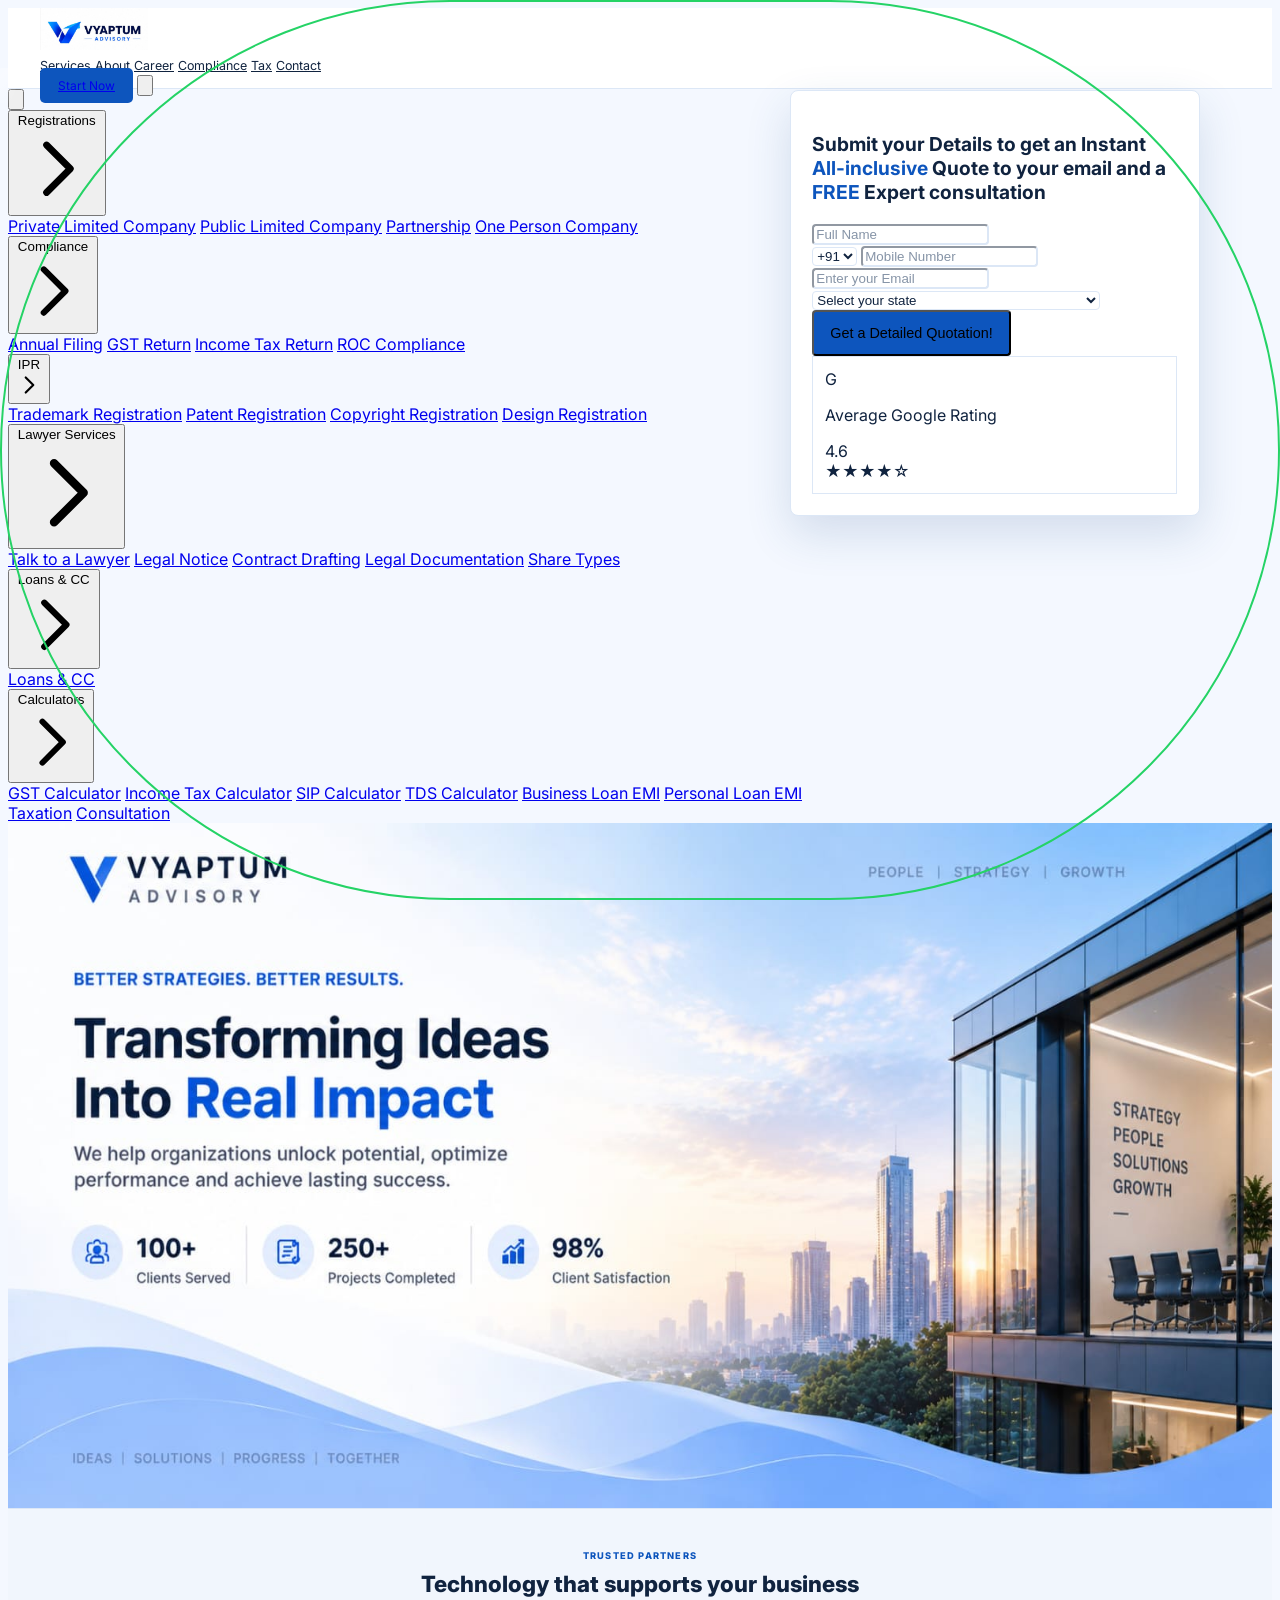
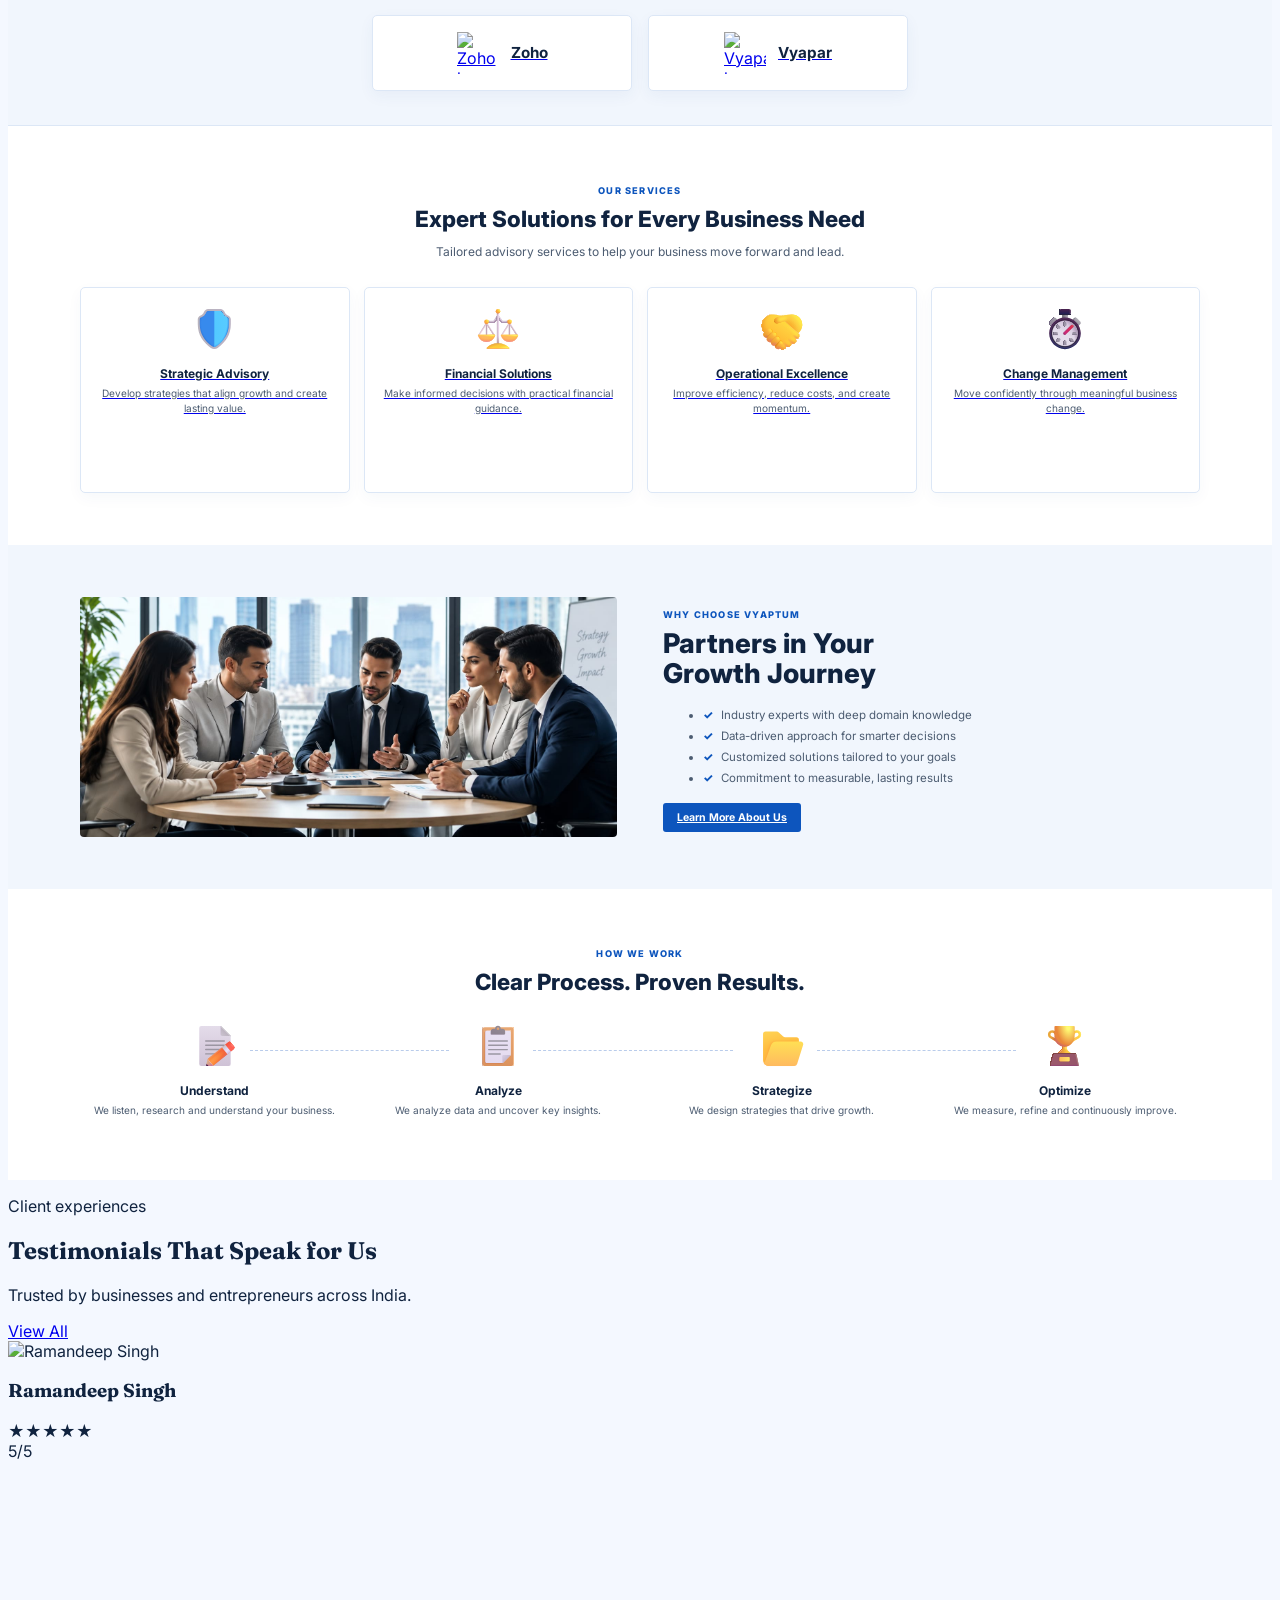
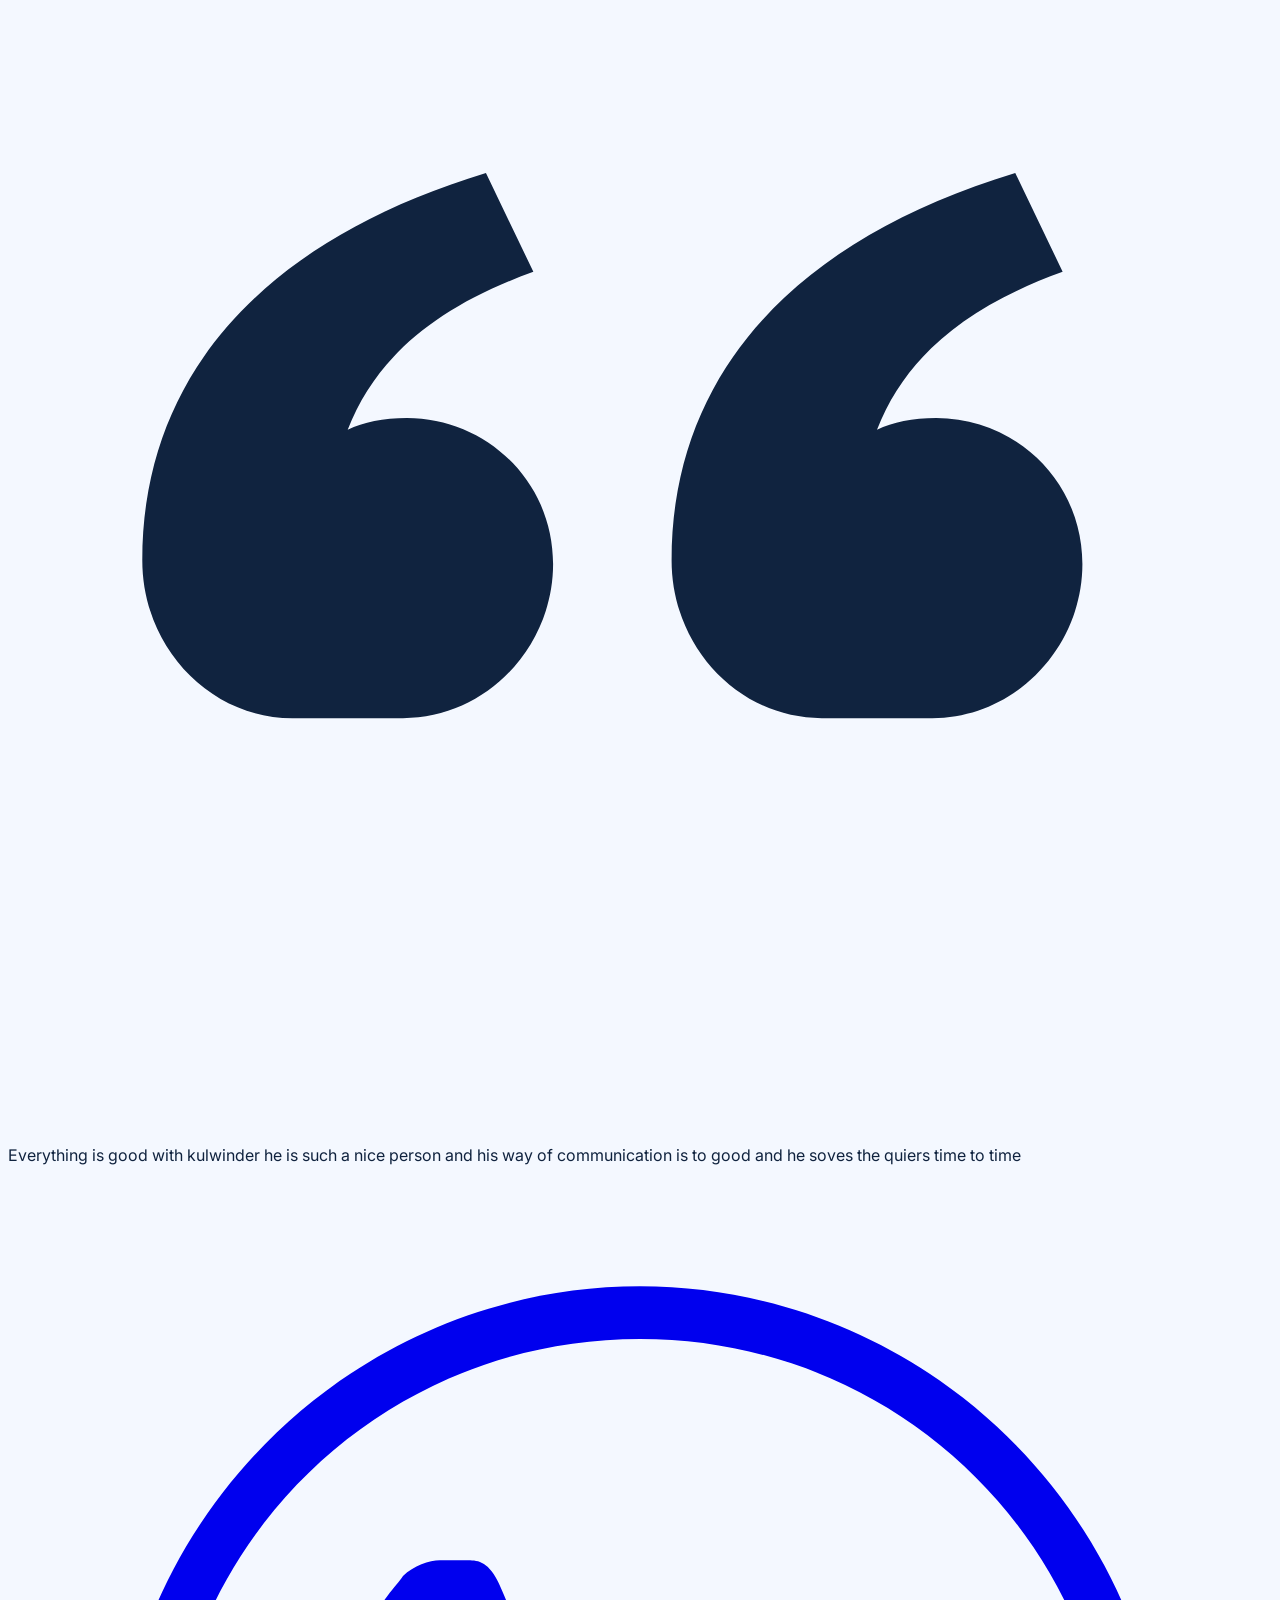
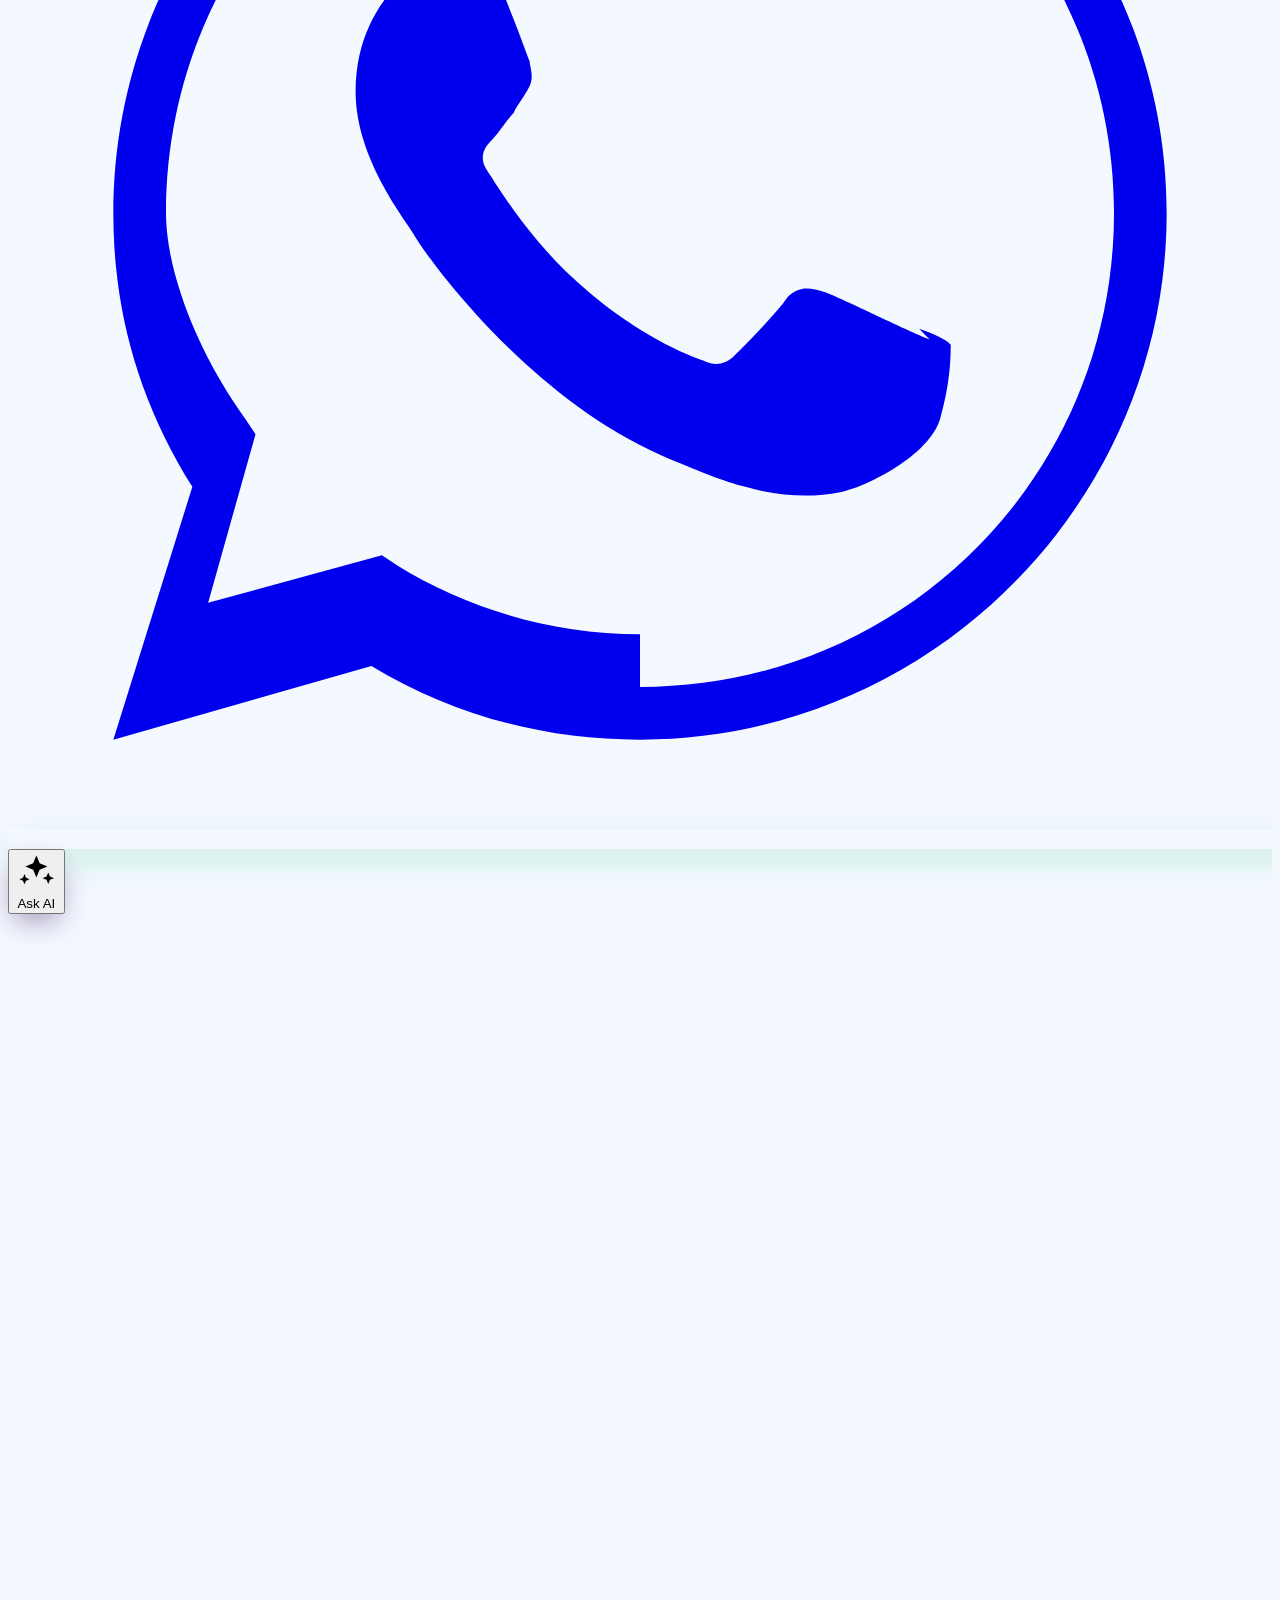
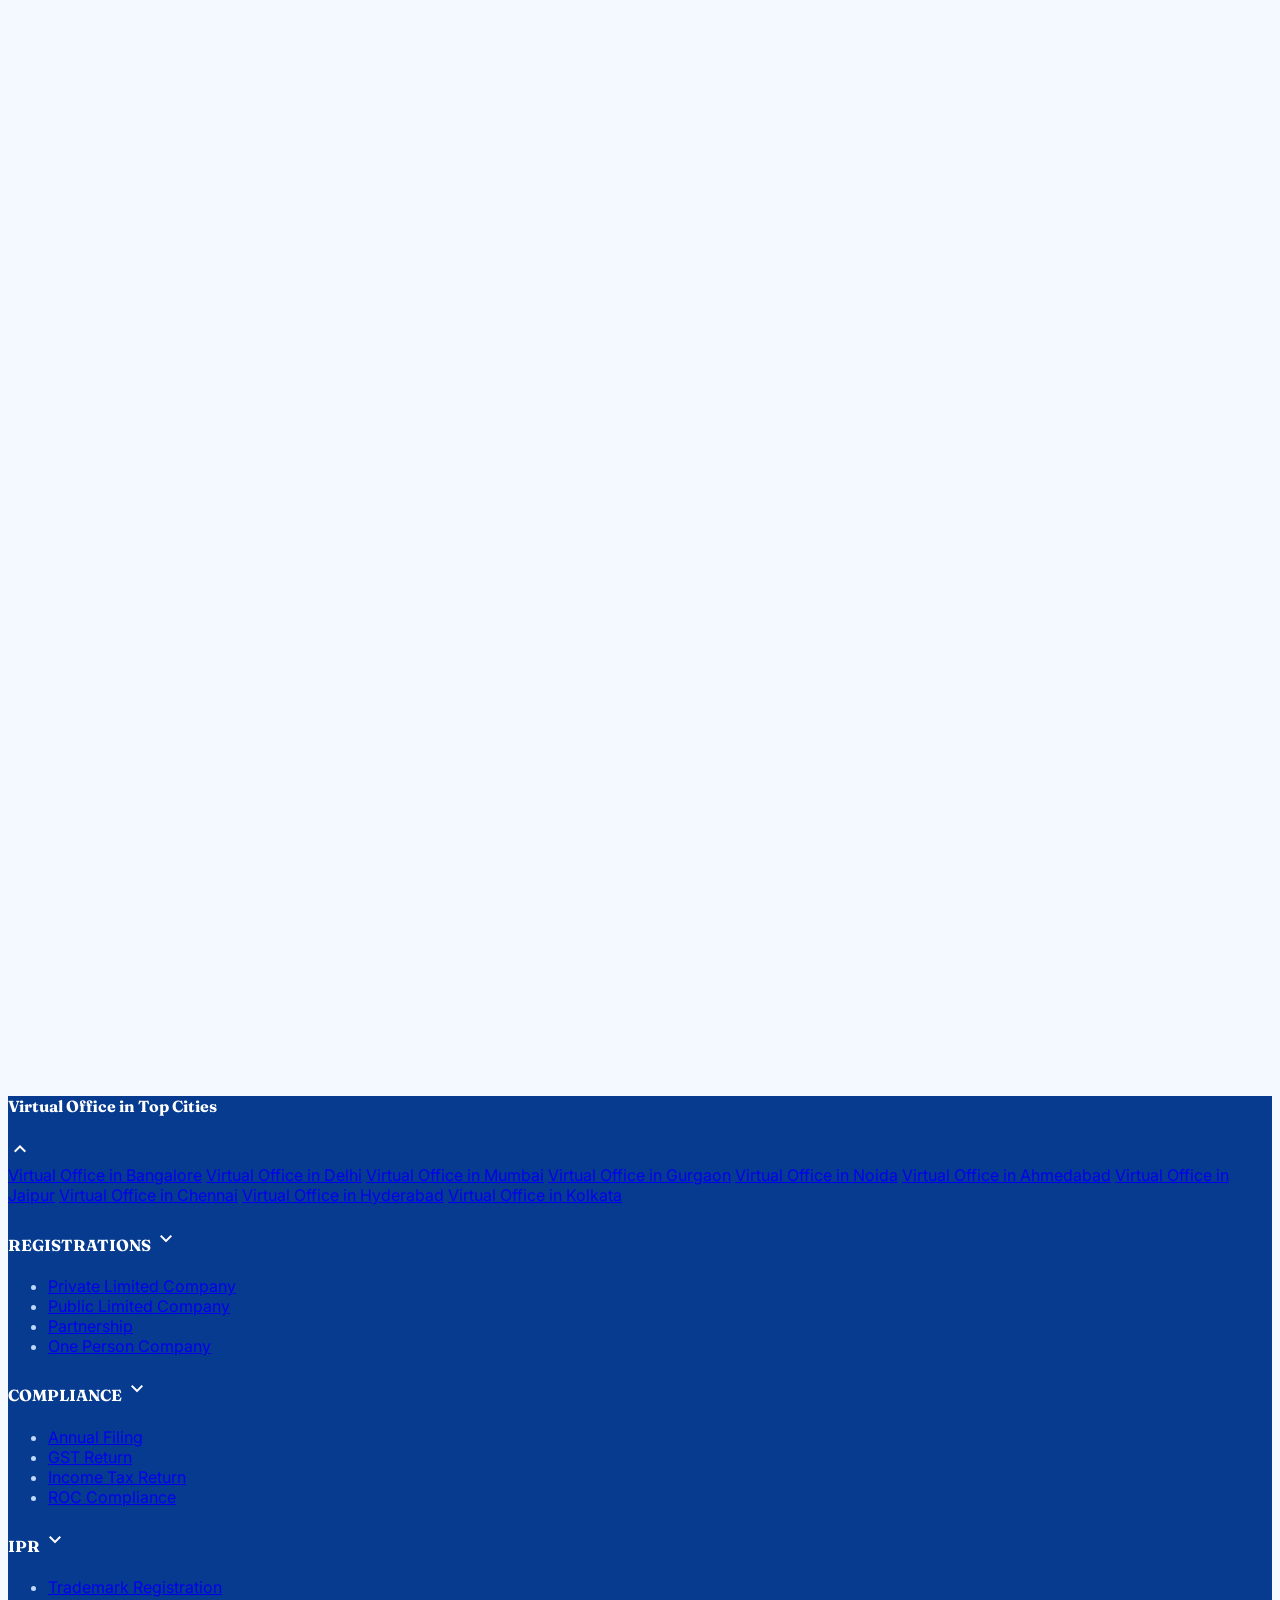
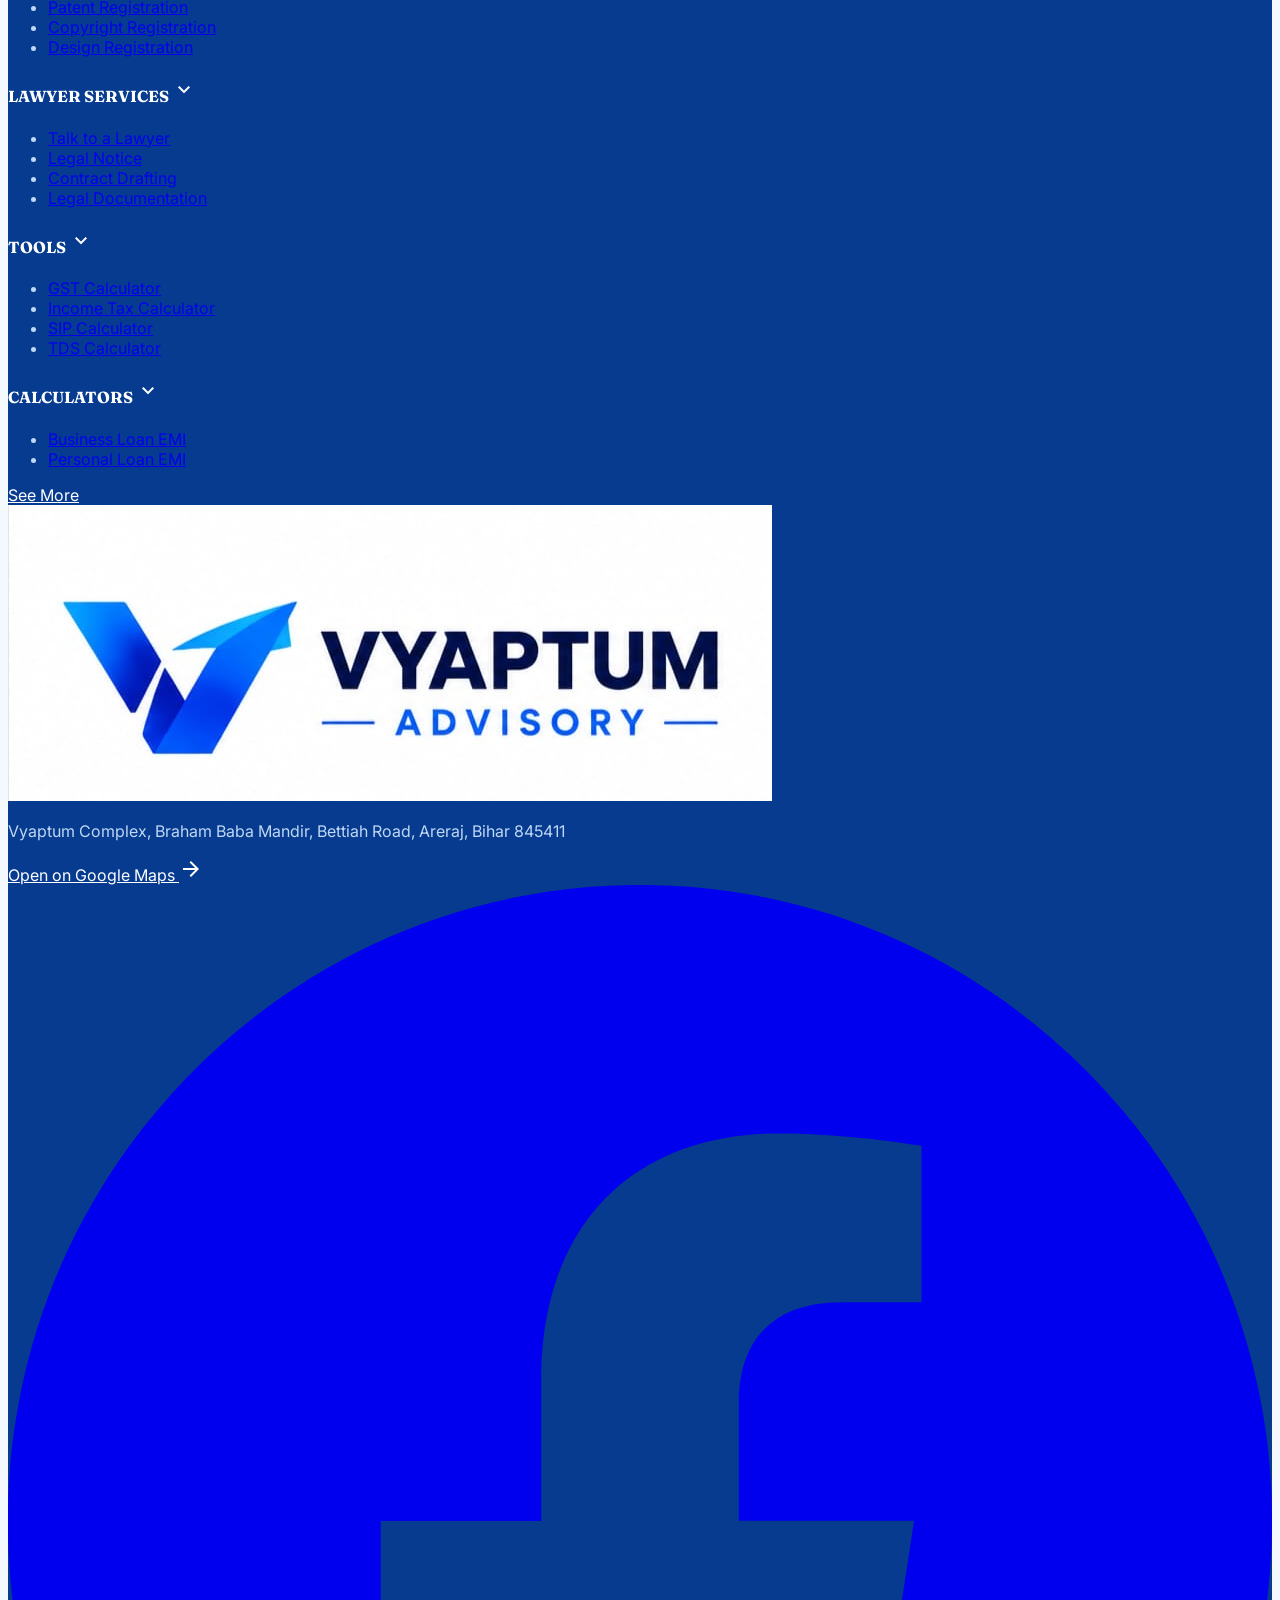
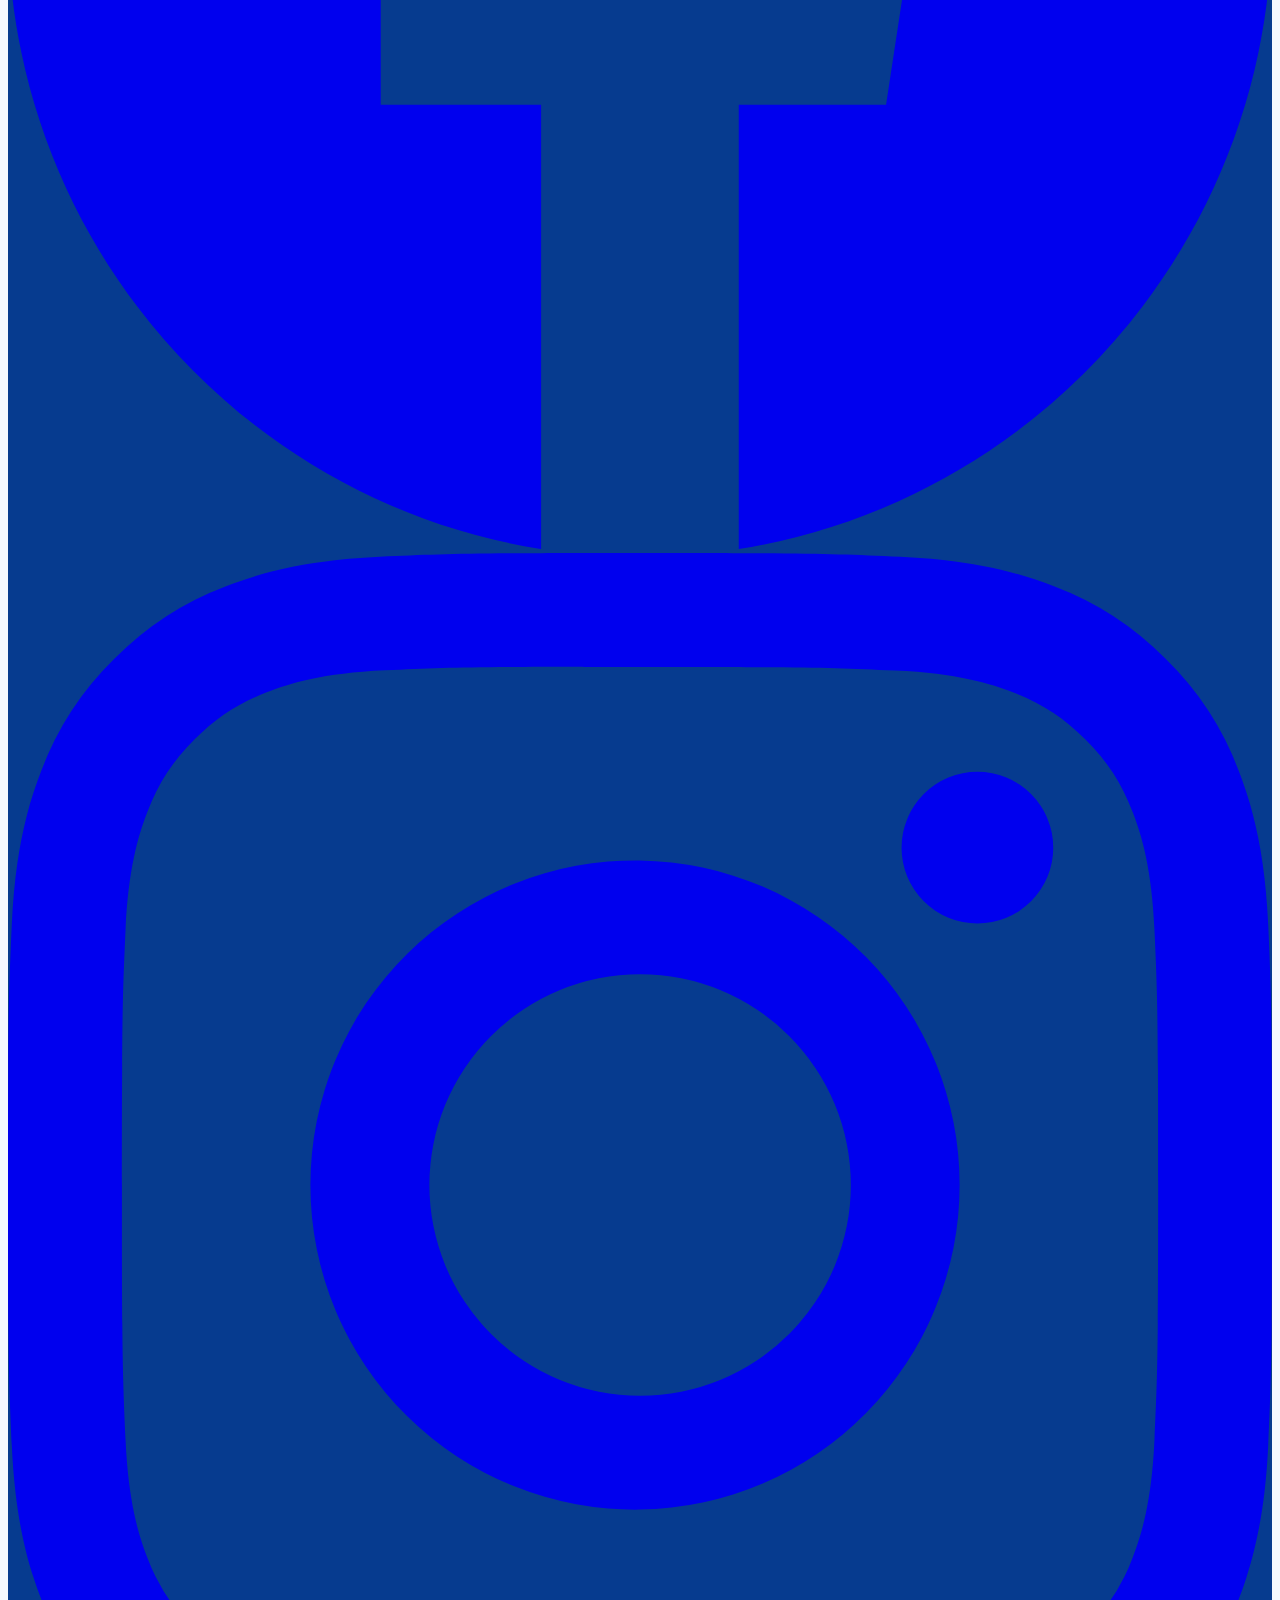
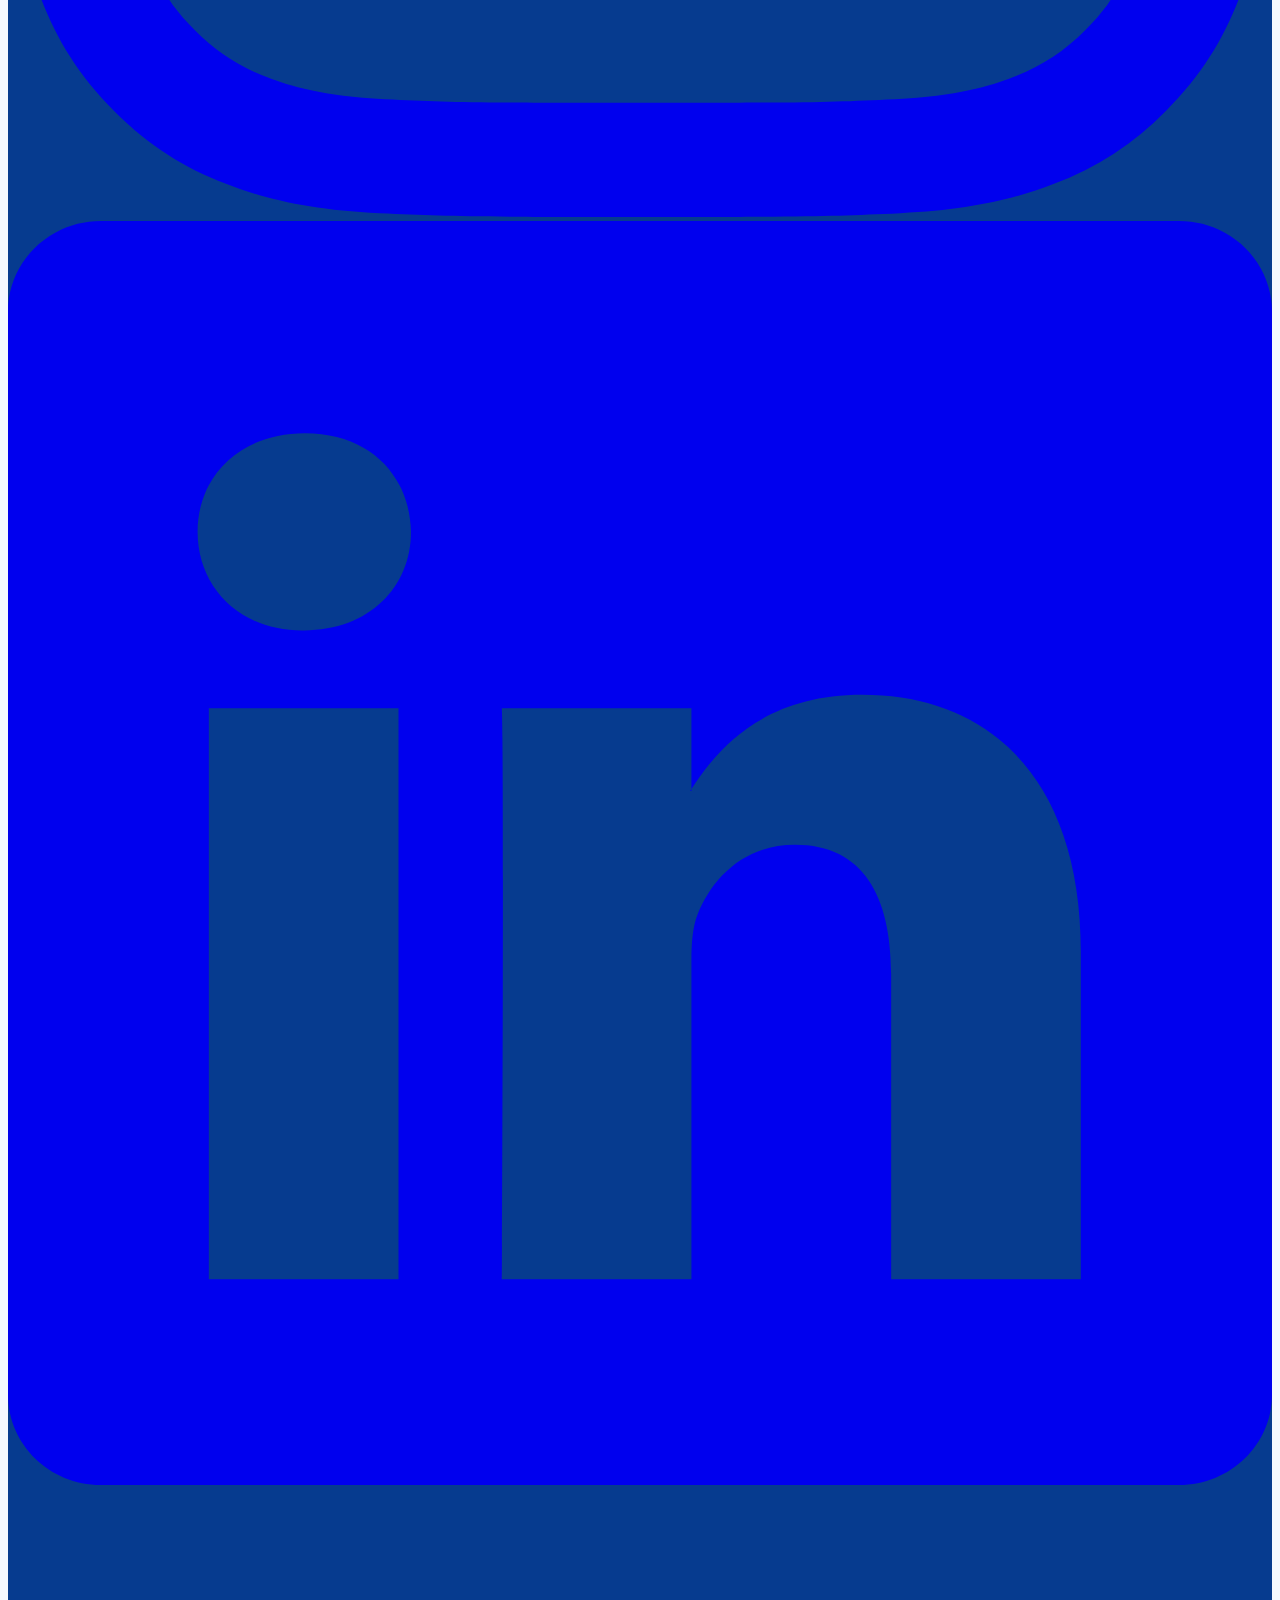
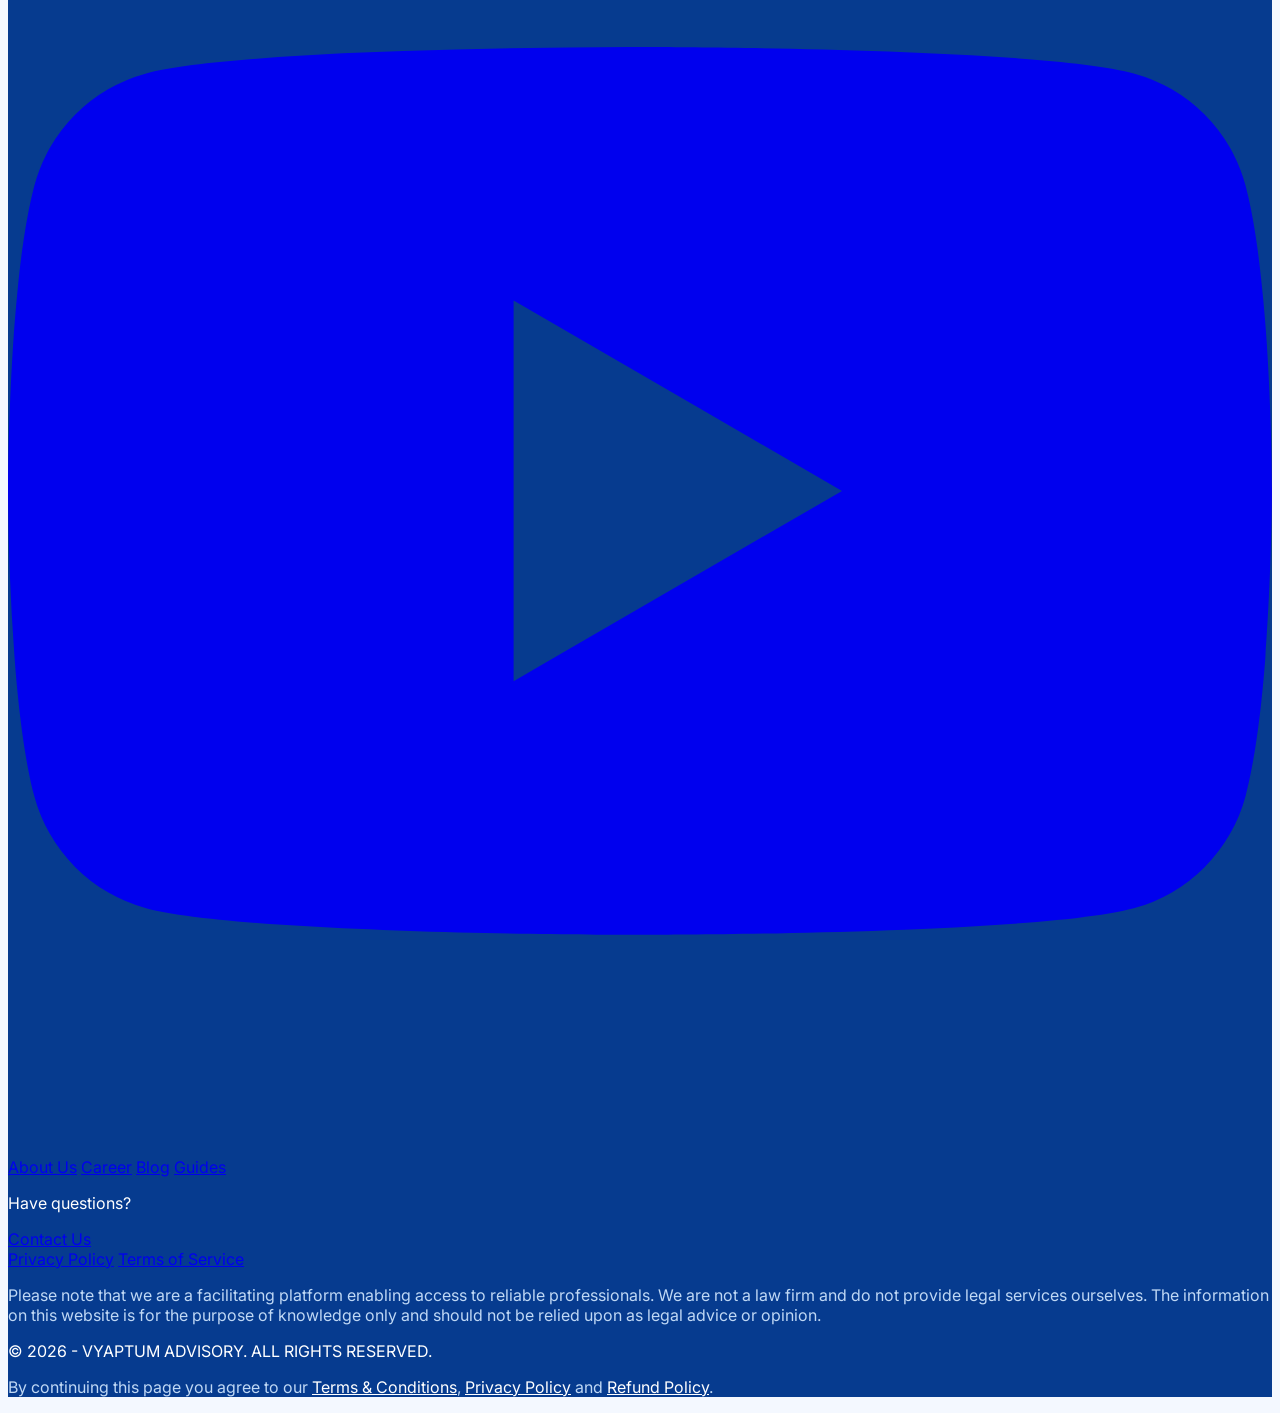
==== index.html @ c2d196d8 "op" ====
<!DOCTYPE html>

<html lang="en"><head>
<meta charset="utf-8"/>
<meta content="width=device-width, initial-scale=1.0" name="viewport"/>
<title>Vyaptum Advisory - Private Limited Company Registration</title>
<script src="https://cdn.tailwindcss.com?plugins=forms,container-queries"></script>
<script>
    tailwind.config = {
      theme: {
        extend: {
          colors: {
            brand: {
              navy: '#3f1d63',
              orange: '#c8720a',
              orangeDark: '#a85f08',
              light: '#faf7f2',
              surface: '#ffffff'
            }
          },
          fontFamily: {
            sans: ['Inter', 'sans-serif'],
            display: ['Fraunces', 'serif'],
          }
        }
      }
    }
  </script>
<link href="https://fonts.googleapis.com/css2?family=Fraunces:opsz,wght@9..144,500;9..144,600;9..144,700;9..144,800&amp;family=Inter:wght@400;500;600;700;800&amp;display=swap" rel="stylesheet"/>
<link href="https://fonts.googleapis.com/css2?family=Material+Symbols+Outlined:wght,FILL@100..700,0..1&amp;display=swap" rel="stylesheet"/>
<style data-purpose="custom-utilities">
    body {
      font-family: 'Inter', sans-serif;
      background-color: #faf7f2;
      background-image: url('https://lh3.googleusercontent.com/aida/[base64]');
      background-attachment: fixed;
      background-size: cover;
    }
    h1, h2, h3, h4 {
      font-family: 'Fraunces', serif;
    }
    select option {
      color: #111827;
      background-color: #ffffff;
    }
    .text-gradient {
      background: linear-gradient(90deg, #3f1d63 0%, #c8720a 100%);
      -webkit-background-clip: text;
      -webkit-text-fill-color: transparent;
    }
    html {
      scroll-behavior: smooth;
    }
    [id] {
      scroll-margin-top: 96px;
    }
    .testimonial-pattern {
      background-color: #0d2235;
      background-image:
        radial-gradient(circle at 8% 12%, rgba(200, 114, 10, 0.4), transparent 32%),
        radial-gradient(circle at 92% 15%, rgba(139, 92, 246, 0.35), transparent 30%),
        radial-gradient(circle at 85% 90%, rgba(63, 29, 99, 0.55), transparent 40%),
        url("data:image/svg+xml,%3Csvg xmlns='http://www.w3.org/2000/svg' width='36' height='36'%3E%3Ccircle cx='2' cy='2' r='1.5' fill='white' fill-opacity='0.14'/%3E%3C/svg%3E");
      background-repeat: no-repeat, no-repeat, no-repeat, repeat;
      background-size: auto, auto, auto, 36px 36px;
    }
    .hero-pattern {
      background-color: #faf7f2;
      background-image:
        radial-gradient(circle at 6% 10%, rgba(200, 114, 10, 0.18), transparent 32%),
        radial-gradient(circle at 94% 20%, rgba(63, 29, 99, 0.16), transparent 32%),
        radial-gradient(circle at 50% 105%, rgba(139, 92, 246, 0.14), transparent 45%),
        url("data:image/svg+xml,%3Csvg xmlns='http://www.w3.org/2000/svg' width='36' height='36'%3E%3Ccircle cx='2' cy='2' r='1.5' fill='%233f1d63' fill-opacity='0.10'/%3E%3C/svg%3E");
      background-repeat: no-repeat, no-repeat, no-repeat, repeat;
      background-size: auto, auto, auto, 36px 36px;
    }
    /* Desktop-only hero background banner. Fixed to the image's own
       aspect ratio (1721:802) so background-size:cover never crops it -
       it holds no other content, the heading/form sit in normal flow
       right below it. Mobile (below lg) is untouched. */
    .hero-browser-bg {
      background-image: url('img/hero/newheroimg.jpeg');
      background-size: cover;
      background-position: center;
      aspect-ratio: 1721 / 802;
    }

    /* ===================================================================
       Desktop polish: nav shrink, scroll reveal, hero entrance,
       card lift, glow buttons, testimonial carousel, WhatsApp float.
       Motion-heavy rules are gated to lg screens + motion-safe users.
       =================================================================== */

    /* --- Sticky nav: shrink + deepen shadow on scroll --- */
    #siteNav .nav-inner { height: 5rem; transition: height .3s ease; }
    #siteNav .nav-logo { transition: transform .3s ease; }
    #siteNav.nav-shrink { box-shadow: 0 6px 24px -6px rgba(63, 29, 99, 0.18); }
    #siteNav.nav-shrink .nav-inner { height: 4rem; }
    #siteNav.nav-shrink .nav-logo { transform: scale(0.85); }

    /* --- Animated underline on desktop nav links --- */
    @media (min-width: 768px) {
      .nav-link { position: relative; }
      .nav-link::after {
        content: "";
        position: absolute;
        left: 0; right: 0; bottom: -6px;
        height: 2px;
        background: #c8720a;
        transform: scaleX(0);
        transform-origin: left;
        transition: transform .25s ease;
      }
      .nav-link:hover::after { transform: scaleX(1); }
    }

    /* --- Glow + shine sweep on primary buttons --- */
    .btn-glow { position: relative; overflow: hidden; }
    .btn-glow::before {
      content: "";
      position: absolute;
      top: 0; left: -75%;
      width: 50%; height: 100%;
      background: linear-gradient(120deg, transparent, rgba(255, 255, 255, 0.35), transparent);
      transform: skewX(-20deg);
      transition: left .6s ease;
      pointer-events: none;
    }
    .btn-glow:hover::before { left: 130%; }
    .btn-glow:hover { box-shadow: 0 12px 32px -8px rgba(200, 114, 10, 0.6); }

    /* --- Card lift: raise, shadow, orange top bar, icon badge flip --- */
    .card-lift { position: relative; transition: transform .3s ease, box-shadow .3s ease; }
    .card-lift::before {
      content: "";
      position: absolute;
      left: 0; right: 0; top: 0;
      height: 3px;
      background: #c8720a;
      border-radius: 9999px 9999px 0 0;
      transform: scaleX(0);
      transform-origin: left;
      transition: transform .3s ease;
    }
    .card-lift:hover { transform: translateY(-6px); box-shadow: 0 24px 44px -14px rgba(63, 29, 99, 0.24); }
    .card-lift:hover::before { transform: scaleX(1); }
    .card-lift .icon-badge { transition: background-color .3s ease; }
    .card-lift .icon-badge svg { transition: color .3s ease; }
    .card-lift:hover .icon-badge { background-color: #3f1d63; }
    .card-lift:hover .icon-badge svg { color: #ffffff; }

    /* --- Floating WhatsApp button with pulsing ring --- */
    .wa-float { box-shadow: 0 12px 30px -6px rgba(37, 211, 102, 0.55); }
    .wa-float::after {
      content: "";
      position: absolute;
      inset: 0;
      border-radius: 9999px;
      border: 2px solid #25d366;
      animation: wa-pulse 2s ease-out infinite;
    }
    @keyframes wa-pulse {
      0%   { transform: scale(1); opacity: .7; }
      100% { transform: scale(1.85); opacity: 0; }
    }
    @media (prefers-reduced-motion: reduce) {
      .wa-float::after { animation: none; }
    }

    /* --- Testimonial carousel --- */
    .tst-slide { transition: opacity .4s ease; }
    .tst-slide.is-hidden { display: none; }

    /* --- Scroll reveal + hero entrance (desktop, motion-safe only) --- */
    @media (min-width: 1024px) and (prefers-reduced-motion: no-preference) {
      .anim-ready .reveal {
        opacity: 0;
        transform: translateY(28px);
        transition: opacity .7s cubic-bezier(.16, 1, .3, 1), transform .7s cubic-bezier(.16, 1, .3, 1);
      }
      .anim-ready .reveal.is-visible { opacity: 1; transform: none; }

      .hero-anim {
        opacity: 0;
        transform: translateY(24px);
        animation: hero-in .8s cubic-bezier(.16, 1, .3, 1) forwards;
      }
      .hero-anim.d1 { animation-delay: .10s; }
      .hero-anim.d2 { animation-delay: .25s; }
      .hero-anim.d3 { animation-delay: .40s; }
      .hero-anim.d4 { animation-delay: .55s; }
      @keyframes hero-in { to { opacity: 1; transform: none; } }
    }

    /* --- Floating AI assistant (left) --- */
    .ai-fab { box-shadow: 0 12px 30px -8px rgba(63, 29, 99, 0.55); }
    .ai-fab::after {
      content: "";
      position: absolute;
      inset: 0;
      border-radius: 9999px;
      border: 2px solid #c8720a;
      opacity: 0;
      animation: ai-ping 3s ease-out infinite;
    }
    @keyframes ai-ping {
      0%   { transform: scale(1); opacity: .55; }
      70%  { transform: scale(1.35); opacity: 0; }
      100% { opacity: 0; }
    }
    @media (prefers-reduced-motion: reduce) {
      .ai-fab::after { animation: none; }
    }

    #aiPanel {
      opacity: 0;
      transform: translateY(12px);
      pointer-events: none;
      transition: opacity .28s ease, transform .28s ease;
    }
    #aiPanel.is-open {
      opacity: 1;
      transform: none;
      pointer-events: auto;
    }
    #aiMessages { display: flex; flex-direction: column; gap: .5rem; }
    .ai-row { display: flex; }
    .ai-row-user { justify-content: flex-end; }
    .ai-bubble {
      max-width: 85%;
      padding: .55rem .8rem;
      border-radius: 1rem;
      line-height: 1.45;
      white-space: pre-wrap;
      word-wrap: break-word;
    }
    .ai-bubble-bot { background: #f3f0ea; color: #1f2937; border-bottom-left-radius: .25rem; }
    .ai-bubble-user { background: #3f1d63; color: #fff; border-bottom-right-radius: .25rem; }
    .ai-typing { display: inline-flex; gap: 4px; align-items: center; }
    .ai-typing span {
      width: 6px; height: 6px; border-radius: 50%;
      background: #9ca3af;
      animation: ai-blink 1s infinite;
    }
    .ai-typing span:nth-child(2) { animation-delay: .2s; }
    .ai-typing span:nth-child(3) { animation-delay: .4s; }
    @keyframes ai-blink { 0%, 80%, 100% { opacity: .3; } 40% { opacity: 1; } }
    @media (prefers-reduced-motion: reduce) {
      .ai-typing span { animation: none; opacity: .6; }
    }

    /* ===================================================================
       Desktop polish — layer 2: scroll progress, Ken Burns hero,
       heading underline draw, count-up facts, marquee, back-to-top,
       icon pop, press feedback, smoother testimonial slide.
       =================================================================== */

    /* --- Scroll progress bar --- */
    #scrollProgress {
      position: fixed;
      top: 0; left: 0;
      height: 3px;
      width: 0;
      z-index: 60;
      background: linear-gradient(90deg, #3f1d63, #c8720a);
      transition: width .1s linear;
      pointer-events: none;
    }

    /* --- Back-to-top button --- */
    #toTop {
      position: fixed;
      right: 1.5rem;
      bottom: 6rem;
      z-index: 40;
      width: 2.75rem;
      height: 2.75rem;
      border-radius: 9999px;
      background: #3f1d63;
      color: #fff;
      display: flex;
      align-items: center;
      justify-content: center;
      box-shadow: 0 10px 26px -8px rgba(63, 29, 99, 0.5);
      opacity: 0;
      transform: translateY(12px);
      pointer-events: none;
      transition: opacity .3s ease, transform .3s ease, background-color .2s ease;
    }
    #toTop.is-shown { opacity: 1; transform: none; pointer-events: auto; }
    #toTop:hover { background: #c8720a; }

    /* --- Marquee strip of services --- */
    .marquee { overflow: hidden; -webkit-mask-image: linear-gradient(90deg, transparent, #000 8%, #000 92%, transparent); mask-image: linear-gradient(90deg, transparent, #000 8%, #000 92%, transparent); }
    .marquee__track { display: flex; width: max-content; gap: 1rem; animation: marquee 34s linear infinite; }
    .marquee:hover .marquee__track { animation-play-state: paused; }
    .marquee__item {
      display: inline-flex;
      align-items: center;
      gap: .5rem;
      white-space: nowrap;
      padding: .5rem 1.1rem;
      border-radius: 9999px;
      border: 1px solid rgba(63, 29, 99, 0.15);
      background: #fff;
      color: #3f1d63;
      font-weight: 600;
      font-size: .875rem;
    }
    .marquee__item::before { content: ""; width: 6px; height: 6px; border-radius: 50%; background: #c8720a; }
    @keyframes marquee { to { transform: translateX(-50%); } }
    @media (prefers-reduced-motion: reduce) {
      .marquee__track { animation: none; flex-wrap: wrap; width: 100%; justify-content: center; }
    }

    /* --- Count-up facts row --- */
    .fact-value { font-family: 'Fraunces', serif; font-weight: 800; line-height: 1; }

    /* --- Heading underline draw-in --- */
    .head-underline { position: relative; display: inline-block; }
    .head-underline::after {
      content: "";
      position: absolute;
      left: 0; bottom: -.12em;
      height: .12em;
      width: 100%;
      border-radius: 9999px;
      background: #c8720a;
      transform: scaleX(0);
      transform-origin: left;
      transition: transform .7s cubic-bezier(.16, 1, .3, 1) .15s;
    }
    .reveal.is-visible .head-underline::after,
    .head-underline.is-visible::after { transform: scaleX(1); }
    @media (prefers-reduced-motion: reduce) {
      .head-underline::after { transition: none; }
    }

    /* --- Press feedback on interactive elements --- */
    .btn-glow:active,
    .card-lift:active,
    #toTop:active,
    .ai-fab:active,
    .wa-float:active { transform: scale(.97); }

    /* --- Desktop + motion-safe only --- */
    @media (min-width: 1024px) and (prefers-reduced-motion: no-preference) {
      /* Slow Ken Burns drift on the hero background */
      .hero-browser-bg { animation: kenburns 22s ease-in-out infinite alternate; }
      @keyframes kenburns {
        from { background-size: 100% auto; background-position: 50% 50%; }
        to   { background-size: 112% auto; background-position: 50% 46%; }
      }

      /* Benefit/checklist icon badge pops when its card reveals */
      .anim-ready .card-lift .icon-badge { transform: scale(.7); opacity: 0; transition: transform .5s cubic-bezier(.34, 1.56, .64, 1) .15s, opacity .4s ease .15s, background-color .3s ease; }
      .anim-ready .card-lift.is-visible .icon-badge { transform: scale(1); opacity: 1; }

      /* One-time attention pulse */
      .pulse-once.is-visible { animation: pulse-once 1.1s ease .3s 2; }
      @keyframes pulse-once { 0%, 100% { transform: scale(1); } 50% { transform: scale(1.08); } }

      /* Smoother testimonial entrance */
      .tst-slide:not(.is-hidden) { animation: tst-in .45s cubic-bezier(.16, 1, .3, 1) both; }
      @keyframes tst-in { from { opacity: 0; transform: translateX(24px); } to { opacity: 1; transform: none; } }
    }
  </style>
  <style>
    /* Home page reference styling */
    :root { --reference-blue: #0d55bd; --reference-navy: #10233f; --reference-pale: #f4f8ff; --reference-line: #dce7f6; --reference-text: #4c5c71; }
    body { background: var(--reference-pale); color: var(--reference-navy); }
    #siteNav { background: rgba(255, 255, 255, .96); box-shadow: 0 1px 0 var(--reference-line); }
    #siteNav .nav-inner { max-width: 1200px; margin: 0 auto; padding: 0 24px; }
    #siteNav .nav-logo { height: 42px; }
    #siteNav .nav-link { color: var(--reference-navy); font-size: .78rem; }
    #siteNav .nav-link::after { background: var(--reference-blue); }
    #siteNav .btn-glow { background: var(--reference-blue); border-radius: 5px; padding: 10px 18px; font-size: .75rem; }
    #home { background: linear-gradient(145deg, #f8fbff 0%, #eef5ff 63%, #dceaff 100%); }
    #home .hero-browser-bg { display: block; width: 100%; height: max(675px, 53.5vw); background-image: url('img/brand/newhero.jpeg'); background-size: 100% 100%; background-position: center; background-repeat: no-repeat; animation: none !important; }
    #home > .max-w-7xl { position: absolute; inset: 0; max-width: 1200px; height: 100%; padding-top: 7%; padding-bottom: 4%; pointer-events: none; }
    #home > .max-w-7xl > img, #home .grid > div:first-child { display: none; }
    #home .grid { display: block; }
    #home .grid > div:last-child { width: min(31%, 365px); margin-left: auto; background: #fff; border: 1px solid var(--reference-line); border-radius: 8px; padding: clamp(14px, 1.7vw, 22px); box-shadow: 0 18px 45px rgba(38, 82, 139, .16); pointer-events: auto; }
    #home .grid > div:last-child h3 { color: var(--reference-navy); font-family: 'Inter', sans-serif; font-size: 1.2rem; }
    #home .grid > div:last-child h3 span { color: var(--reference-blue); }
    #home .grid > div:last-child input, #home .grid > div:last-child select { background: #fff; border-color: var(--reference-line); color: var(--reference-navy); border-radius: 4px; }
    #home .grid > div:last-child input::placeholder { color: #8694a7; }
    #home .grid > div:last-child button { background: var(--reference-blue); border-radius: 4px; font-size: .9rem; padding: 13px 16px; }
    #home .grid > div:last-child > div:last-child { border: 1px solid var(--reference-line); padding: 12px; }
    #home .grid > div:last-child > div:last-child p { color: var(--reference-navy); }
    #home + section { background: #fff; }
    #home + section .fact-value { color: var(--reference-blue); font-family: 'Inter', sans-serif; font-weight: 800; }
    .marquee { background: #f1f6fd !important; }
    .marquee__item { color: var(--reference-blue); }
    .ref-partners { background: #f1f6fd; border-top: 1px solid var(--reference-line); border-bottom: 1px solid var(--reference-line); }
    .ref-partners .ref-shell { padding-top: 34px; padding-bottom: 34px; }
    .ref-partners .ref-heading { margin-bottom: 18px; }
    .ref-partner-grid { display: flex; justify-content: center; gap: 16px; }
    .ref-partner-card { min-width: 210px; display: flex; align-items: center; justify-content: center; gap: 12px; padding: 16px 24px; border: 1px solid var(--reference-line); border-radius: 5px; background: #fff; box-shadow: 0 5px 15px rgba(38, 82, 139, .05); transition: transform .25s ease, box-shadow .25s ease; }
    .ref-partner-card:hover { transform: translateY(-3px); box-shadow: 0 12px 24px rgba(38, 82, 139, .12); }
    .ref-partner-card img { width: 42px; height: 42px; object-fit: contain; }
    .ref-partner-card strong { color: var(--reference-navy); font-size: .95rem; }
    .legacy-home-section { display: none; }
    .ref-solutions, .ref-process { background: #fff; }
    .ref-why { background: #f1f6fd; }
    .ref-shell { max-width: 1120px; margin: 0 auto; padding: 52px 24px; }
    .ref-heading { text-align: center; margin: 0 auto 28px; }
    .ref-heading > span, .ref-why-copy > span { color: var(--reference-blue); font-size: .58rem; font-weight: 800; letter-spacing: 1.2px; }
    .ref-heading h2, .ref-why-copy h2 { margin: 7px 0 5px; color: var(--reference-navy); font-family: 'Inter', sans-serif; font-size: 1.4rem; font-weight: 800; }
    .ref-heading p { color: var(--reference-text); font-size: .75rem; }
    .ref-solution-grid, .ref-process-grid { display: grid; grid-template-columns: repeat(4, 1fr); gap: 14px; }
    .ref-solution-card { min-height: 168px; padding: 18px 14px; border: 1px solid var(--reference-line); border-radius: 5px; background: #fff; text-align: center; box-shadow: 0 5px 15px rgba(38, 82, 139, .04); transition: transform .25s ease, box-shadow .25s ease; }
    .ref-solution-card:hover { transform: translateY(-4px); box-shadow: 0 12px 24px rgba(38, 82, 139, .12); }
    .ref-solution-card img, .ref-process-step img { width: 46px; height: 46px; margin: 0 auto 10px; object-fit: contain; }
    .ref-solution-card strong, .ref-process-step strong { display: block; color: var(--reference-navy); font-size: .75rem; }
    .ref-solution-card p, .ref-process-step p { margin-top: 5px; color: var(--reference-text); font-size: .63rem; line-height: 1.5; }
    .ref-why-grid { display: grid; grid-template-columns: 1fr 1fr; gap: 46px; align-items: center; }
    .ref-why-image { width: 100%; height: 240px; border-radius: 4px; object-fit: cover; }
    .ref-why-copy h2 { font-size: 1.7rem; line-height: 1.12; max-width: 300px; }
    .ref-why-copy ul { display: grid; gap: 7px; margin: 18px 0; }
    .ref-why-copy li { color: var(--reference-text); font-size: .72rem; }
    .ref-why-copy li::before { content: '✓'; margin-right: 8px; color: var(--reference-blue); font-weight: 800; }
    .ref-button { display: inline-flex; padding: 8px 14px; border-radius: 3px; background: var(--reference-blue); color: #fff; font-size: .66rem; font-weight: 700; }
    .ref-process-step { position: relative; text-align: center; }
    .ref-process-step:not(:last-child)::after { content: ''; position: absolute; top: 27px; left: calc(50% + 35px); width: calc(100% - 70px); border-top: 1px dashed #b9cceb; }
    @media (max-width: 767px) {
      #siteNav .nav-inner { padding: 0 16px; }
      #siteNav .nav-logo { height: 35px; }
      #home .hero-browser-bg { display: none; }
      #home > .max-w-7xl { position: relative; inset: auto; height: auto; padding-top: 24px; padding-bottom: 44px; }
      #home > .max-w-7xl > img { display: block; width: 100%; height: auto; margin-bottom: 24px; border-radius: 8px; box-shadow: 0 10px 26px rgba(38, 82, 139, .12); }
      #home .grid > div:last-child { width: auto; margin-left: 0; padding: 18px; }
      .ref-shell { padding: 38px 18px; }
      .ref-partner-grid { gap: 10px; }
      .ref-partner-card { min-width: 0; flex: 1; padding: 13px 12px; }
      .ref-solution-grid, .ref-process-grid { grid-template-columns: repeat(2, 1fr); }
      .ref-why-grid { grid-template-columns: 1fr; gap: 24px; }
      .ref-why-image { height: 210px; }
      .ref-process-step:not(:last-child)::after { display: none; }
    }
    footer {
      background-color: #063b8f !important;
    }
    footer .text-brand-orange {
      color: #ffffff !important;
    }
    footer .text-gray-300,
    footer .text-gray-400,
    footer .text-gray-500 {
      color: #bfd8f5 !important;
    }
    footer a:hover {
      color: #5eb5ff !important;
    }
    footer .border-white\/10 {
      border-color: rgba(191, 216, 245, 0.3) !important;
    }
    footer .border-brand-orange {
      border-color: #0057c8 !important;
    }
    footer .hover\:bg-brand-orange:hover {
      background-color: #0057c8 !important;
    }
  </style>
</head>
<body class="antialiased text-gray-800">
<div id="scrollProgress"></div>
<!-- BEGIN: Navigation -->
<nav class="bg-white shadow-sm sticky top-0 z-50" id="siteNav">
<div class="max-w-7xl mx-auto px-4 sm:px-6 lg:px-8">
<div class="flex justify-between h-20 nav-inner">
<div class="flex items-center">
<a class="flex-shrink-0 flex items-center" href="index.html#home">
<img alt="Vyaptum Advisory" class="h-9 w-auto nav-logo" src="img/brand/newheaderlogo.jpeg"/>
</a>
</div>
<div class="hidden md:flex items-center space-x-8">
<a class="nav-link text-gray-600 hover:text-brand-navy font-medium" href="services.html">Services</a>
<a class="nav-link text-gray-600 hover:text-brand-navy font-medium" href="about.html">About</a>
<a class="nav-link text-gray-600 hover:text-brand-navy font-medium" href="career.html">Career</a>
<a class="nav-link text-gray-600 hover:text-brand-navy font-medium" href="service.html?name=ROC%20Compliance&amp;category=Compliance">Compliance</a>
<a class="nav-link text-gray-600 hover:text-brand-navy font-medium" href="service.html?name=GST%20Return&amp;category=Compliance">Tax</a>
<a class="nav-link text-gray-600 hover:text-brand-navy font-medium" href="#contact">Contact</a>
</div>
<div class="flex items-center space-x-4">
<a class="btn-glow hidden md:inline-block bg-brand-orange text-white px-6 py-2 rounded-md font-semibold hover:bg-brand-orangeDark transition duration-300" href="#contact">Start Now</a>
<button aria-controls="mobileMenu" aria-expanded="false" aria-label="Open menu" class="md:hidden flex items-center justify-center w-10 h-10 text-brand-navy" id="mobileMenuBtn" type="button">
<svg class="h-7 w-7" fill="none" stroke="currentColor" stroke-width="2" viewbox="0 0 24 24"><path d="M4 6h16M4 12h16M4 18h16" stroke-linecap="round" stroke-linejoin="round"></path></svg>
</button>
</div>
</div>
</div>
</nav>
<!-- END: Navigation -->
<!-- BEGIN: Mobile Menu Drawer -->
<div class="fixed inset-0 bg-black/40 z-[60] hidden" id="mobileMenuOverlay"></div>
<div aria-hidden="true" class="fixed inset-y-0 right-0 w-full max-w-sm bg-white z-[70] translate-x-full transition-transform duration-300 ease-in-out overflow-y-auto" id="mobileMenu">
<div class="flex justify-end items-center px-4 h-16 border-b border-gray-100">
<button aria-label="Close menu" class="flex items-center justify-center w-10 h-10 text-brand-navy" id="mobileMenuClose" type="button">
<svg class="h-6 w-6" fill="none" stroke="currentColor" stroke-width="2" viewbox="0 0 24 24"><path d="M6 18L18 6M6 6l12 12" stroke-linecap="round" stroke-linejoin="round"></path></svg>
</button>
</div>
<div class="px-2">
<!-- Registrations -->
<div class="border-b border-gray-100">
<button class="mobile-accordion-trigger w-full flex justify-between items-center py-5 px-3 text-left font-bold text-brand-navy" type="button">
            Registrations
            <svg class="h-4 w-4 transition-transform duration-200" fill="none" stroke="currentColor" stroke-width="2" viewbox="0 0 24 24"><path d="M9 5l7 7-7 7" stroke-linecap="round" stroke-linejoin="round"></path></svg>
</button>
<div class="hidden mobile-accordion-panel px-3 pb-4 space-y-3">
<a class="block text-gray-600 hover:text-brand-orange" href="service.html?name=Private%20Limited%20Company&amp;category=Registrations">Private Limited Company</a>
<a class="block text-gray-600 hover:text-brand-orange" href="service.html?name=Public%20Limited%20Company&amp;category=Registrations">Public Limited Company</a>
<a class="block text-gray-600 hover:text-brand-orange" href="service.html?name=Partnership&amp;category=Registrations">Partnership</a>
<a class="block text-gray-600 hover:text-brand-orange" href="service.html?name=One%20Person%20Company&amp;category=Registrations">One Person Company</a>
</div>
</div>
<!-- Compliance -->
<div class="border-b border-gray-100">
<button class="mobile-accordion-trigger w-full flex justify-between items-center py-5 px-3 text-left font-bold text-brand-navy" type="button">
            Compliance
            <svg class="h-4 w-4 transition-transform duration-200" fill="none" stroke="currentColor" stroke-width="2" viewbox="0 0 24 24"><path d="M9 5l7 7-7 7" stroke-linecap="round" stroke-linejoin="round"></path></svg>
</button>
<div class="hidden mobile-accordion-panel px-3 pb-4 space-y-3">
<a class="block text-gray-600 hover:text-brand-orange" href="service.html?name=Annual%20Filing&amp;category=Compliance">Annual Filing</a>
<a class="block text-gray-600 hover:text-brand-orange" href="service.html?name=GST%20Return&amp;category=Compliance">GST Return</a>
<a class="block text-gray-600 hover:text-brand-orange" href="service.html?name=Income%20Tax%20Return&amp;category=Compliance">Income Tax Return</a>
<a class="block text-gray-600 hover:text-brand-orange" href="service.html?name=ROC%20Compliance&amp;category=Compliance">ROC Compliance</a>
</div>
</div>
<!-- IPR -->
<div class="border-b border-gray-100">
<button class="mobile-accordion-trigger w-full flex justify-between items-center py-5 px-3 text-left font-bold text-brand-navy" type="button">
            IPR
            <svg class="h-4 w-4 transition-transform duration-200" fill="none" stroke="currentColor" stroke-width="2" viewbox="0 0 24 24"><path d="M9 5l7 7-7 7" stroke-linecap="round" stroke-linejoin="round"></path></svg>
</button>
<div class="hidden mobile-accordion-panel px-3 pb-4 space-y-3">
<a class="block text-gray-600 hover:text-brand-orange" href="service.html?name=Trademark%20Registration&amp;category=IPR">Trademark Registration</a>
<a class="block text-gray-600 hover:text-brand-orange" href="service.html?name=Patent%20Registration&amp;category=IPR">Patent Registration</a>
<a class="block text-gray-600 hover:text-brand-orange" href="service.html?name=Copyright%20Registration&amp;category=IPR">Copyright Registration</a>
<a class="block text-gray-600 hover:text-brand-orange" href="service.html?name=Design%20Registration&amp;category=IPR">Design Registration</a>
</div>
</div>
<!-- Lawyer Services -->
<div class="border-b border-gray-100">
<button class="mobile-accordion-trigger w-full flex justify-between items-center py-5 px-3 text-left font-bold text-brand-navy" type="button">
            Lawyer Services
            <svg class="h-4 w-4 transition-transform duration-200" fill="none" stroke="currentColor" stroke-width="2" viewbox="0 0 24 24"><path d="M9 5l7 7-7 7" stroke-linecap="round" stroke-linejoin="round"></path></svg>
</button>
<div class="hidden mobile-accordion-panel px-3 pb-4 space-y-3">
<a class="block text-gray-600 hover:text-brand-orange" href="service.html?name=Talk%20to%20a%20Lawyer&amp;category=Lawyer%20Services">Talk to a Lawyer</a>
<a class="block text-gray-600 hover:text-brand-orange" href="service.html?name=Legal%20Notice&amp;category=Lawyer%20Services">Legal Notice</a>
<a class="block text-gray-600 hover:text-brand-orange" href="service.html?name=Contract%20Drafting&amp;category=Lawyer%20Services">Contract Drafting</a>
<a class="block text-gray-600 hover:text-brand-orange" href="service.html?name=Legal%20Documentation&amp;category=Lawyer%20Services">Legal Documentation</a>
<a class="block text-gray-600 hover:text-brand-orange" href="service.html?name=Share%20Types&amp;category=Lawyer%20Services">Share Types</a>
</div>
</div>
<!-- Loans & CC -->
<div class="border-b border-gray-100">
<button class="mobile-accordion-trigger w-full flex justify-between items-center py-5 px-3 text-left font-bold text-brand-navy" type="button">
            Loans &amp; CC
            <svg class="h-4 w-4 transition-transform duration-200" fill="none" stroke="currentColor" stroke-width="2" viewbox="0 0 24 24"><path d="M9 5l7 7-7 7" stroke-linecap="round" stroke-linejoin="round"></path></svg>
</button>
<div class="hidden mobile-accordion-panel px-3 pb-4 space-y-3">
<a class="block text-gray-600 hover:text-brand-orange" href="service.html?name=Loans%20%26%20CC&amp;category=Loans%20%26%20CC">Loans &amp; CC</a>
</div>
</div>
<!-- Calculators -->
<div class="border-b border-gray-100">
<button class="mobile-accordion-trigger w-full flex justify-between items-center py-5 px-3 text-left font-bold text-brand-navy" type="button">
            Calculators
            <svg class="h-4 w-4 transition-transform duration-200" fill="none" stroke="currentColor" stroke-width="2" viewbox="0 0 24 24"><path d="M9 5l7 7-7 7" stroke-linecap="round" stroke-linejoin="round"></path></svg>
</button>
<div class="hidden mobile-accordion-panel px-3 pb-4 space-y-3">
<a class="block text-gray-600 hover:text-brand-orange" href="calculator.html?type=gst">GST Calculator</a>
<a class="block text-gray-600 hover:text-brand-orange" href="calculator.html?type=income-tax">Income Tax Calculator</a>
<a class="block text-gray-600 hover:text-brand-orange" href="calculator.html?type=sip">SIP Calculator</a>
<a class="block text-gray-600 hover:text-brand-orange" href="calculator.html?type=tds">TDS Calculator</a>
<a class="block text-gray-600 hover:text-brand-orange" href="calculator.html?type=business-loan-emi">Business Loan EMI</a>
<a class="block text-gray-600 hover:text-brand-orange" href="calculator.html?type=personal-loan-emi">Personal Loan EMI</a>
</div>
</div>
<!-- Taxation -->
<a class="block py-5 px-3 font-bold text-brand-navy border-b border-gray-100" href="service.html?name=GST%20Return&amp;category=Compliance">Taxation</a>
<!-- Consultation -->
<a class="block py-5 px-3 font-bold text-brand-navy border-b border-gray-100" href="https://wa.me/916209005226?text=Hi%2C%20I%27d%20like%20to%20book%20a%20free%20consultation." rel="noopener" target="_blank">Consultation</a>
<!-- END: Mobile Menu Drawer -->
</div>
</div>
<!-- BEGIN: Hero Section -->
<header class="relative overflow-hidden hero-pattern" id="home">
<div aria-label="Vyaptum Advisory Hero" class="hidden lg:block w-full hero-browser-bg" role="img"></div>
<div class="max-w-7xl mx-auto px-4 sm:px-6 lg:px-8 relative z-10 pt-16 pb-24">
<img alt="Vyaptum Advisory Hero" class="w-full rounded-2xl shadow-xl mb-12 lg:hidden" src="img/hero/newheroimg.jpeg"/>
<div class="grid grid-cols-1 lg:grid-cols-2 gap-12 items-center">
<div>
<span class="inline-flex items-center rounded-full bg-brand-orange/10 px-4 py-2 text-sm font-bold text-brand-orange">Limited-time launch offer</span>
<h1 class="hero-anim d1 text-4xl sm:text-5xl font-extrabold text-brand-navy leading-tight">Private Limited Company Registration</h1>
<p class="hero-anim d2 mt-4 text-xl text-gray-700 font-medium">Get your Private Limited Company Registration in just <span class="text-brand-navy font-bold">7 days</span> at <span class="pulse-once inline-block text-brand-orange font-bold">Rs.1,999/-</span> only.</p>
<ul class="hero-anim d3 mt-6 space-y-3">
<li class="flex items-center text-gray-700"><svg class="h-6 w-6 text-brand-orange mr-3" fill="none" stroke="currentColor" viewbox="0 0 24 24"><path d="M5 13l4 4L19 7" stroke-linecap="round" stroke-linejoin="round" stroke-width="2"></path></svg>2 DIN and DSC for two Directors</li>
<li class="flex items-center text-gray-700"><svg class="h-6 w-6 text-brand-orange mr-3" fill="none" stroke="currentColor" viewbox="0 0 24 24"><path d="M5 13l4 4L19 7" stroke-linecap="round" stroke-linejoin="round" stroke-width="2"></path></svg>Drafting of MoA &amp; AoA</li>
<!-- More -->
<li class="flex items-center text-gray-700">
<svg class="h-6 w-6 text-brand-orange mr-3" fill="none" stroke="currentColor" viewbox="0 0 24 24"><path d="M5 13l4 4L19 7" stroke-linecap="round" stroke-linejoin="round" stroke-width="2"></path></svg>
                Registration fees and stamp duty
              </li>
</ul>
</div>
<!-- Registration Form -->
<div class="hero-anim d4 bg-brand-navy p-8 rounded-2xl shadow-2xl relative" id="contact">
<div class="text-center mb-6">
<h3 class="text-xl font-bold text-white leading-tight">
              Submit your Details to get an Instant <span class="text-brand-orange">All-inclusive</span> Quote to your email and a <span class="text-brand-orange">FREE</span> Expert consultation
            </h3>
</div>
<form class="space-y-5">
<div>
<input class="w-full bg-white/10 border border-white/20 text-white placeholder-gray-300 rounded-lg px-4 py-3 focus:outline-none focus:ring-2 focus:ring-brand-orange" placeholder="Full Name" type="text"/>
</div>
<div class="flex space-x-3">
<select class="bg-white/10 border border-white/20 text-white rounded-lg px-3 py-3 focus:outline-none focus:ring-2 focus:ring-brand-orange">
<option value="+91">+91</option>
</select>
<input class="flex-1 w-full bg-white/10 border border-white/20 text-white placeholder-gray-300 rounded-lg px-4 py-3 focus:outline-none focus:ring-2 focus:ring-brand-orange" placeholder="Mobile Number" type="tel"/>
</div>
<div>
<input class="w-full bg-white/10 border border-white/20 text-white placeholder-gray-300 rounded-lg px-4 py-3 focus:outline-none focus:ring-2 focus:ring-brand-orange" placeholder="Enter your Email" type="email"/>
</div>
<div>
<select class="w-full bg-white/10 border border-white/20 text-white rounded-lg px-4 py-3 focus:outline-none focus:ring-2 focus:ring-brand-orange appearance-none">
<option disabled="" selected="" value="">Select your state</option>
<option value="Andhra Pradesh">Andhra Pradesh</option>
<option value="Arunachal Pradesh">Arunachal Pradesh</option>
<option value="Assam">Assam</option>
<option value="Bihar">Bihar</option>
<option value="Chhattisgarh">Chhattisgarh</option>
<option value="Goa">Goa</option>
<option value="Gujarat">Gujarat</option>
<option value="Haryana">Haryana</option>
<option value="Himachal Pradesh">Himachal Pradesh</option>
<option value="Jharkhand">Jharkhand</option>
<option value="Karnataka">Karnataka</option>
<option value="Kerala">Kerala</option>
<option value="Madhya Pradesh">Madhya Pradesh</option>
<option value="Maharashtra">Maharashtra</option>
<option value="Manipur">Manipur</option>
<option value="Meghalaya">Meghalaya</option>
<option value="Mizoram">Mizoram</option>
<option value="Nagaland">Nagaland</option>
<option value="Odisha">Odisha</option>
<option value="Punjab">Punjab</option>
<option value="Rajasthan">Rajasthan</option>
<option value="Sikkim">Sikkim</option>
<option value="Tamil Nadu">Tamil Nadu</option>
<option value="Telangana">Telangana</option>
<option value="Tripura">Tripura</option>
<option value="Uttar Pradesh">Uttar Pradesh</option>
<option value="Uttarakhand">Uttarakhand</option>
<option value="West Bengal">West Bengal</option>
<option value="Andaman and Nicobar Islands">Andaman and Nicobar Islands</option>
<option value="Chandigarh">Chandigarh</option>
<option value="Dadra and Nagar Haveli and Daman and Diu">Dadra and Nagar Haveli and Daman and Diu</option>
<option value="Delhi">Delhi (NCT)</option>
<option value="Jammu and Kashmir">Jammu and Kashmir</option>
<option value="Ladakh">Ladakh</option>
<option value="Lakshadweep">Lakshadweep</option>
<option value="Puducherry">Puducherry</option>
</select>
</div>
<button class="btn-glow w-full bg-brand-orange text-white font-bold text-lg rounded-lg px-4 py-4 hover:bg-brand-orangeDark transition duration-300 shadow-lg" type="submit">
              Get a Detailed Quotation!
            </button>
</form>
<div class="mt-6 flex items-center justify-center space-x-4 bg-white p-4 rounded-xl">
<div class="flex -space-x-2">
<!-- Placeholder for Google Logo -->
<div class="w-10 h-10 rounded-full bg-gray-200 flex items-center justify-center font-bold text-gray-500">G</div>
</div>
<div>
<p class="text-sm font-bold text-gray-800">Average Google Rating</p>
<div class="flex items-center">
<span class="text-brand-orange mr-1 font-bold">4.6</span>
<div class="flex text-brand-orange text-sm">
                   ★★★★☆
                 </div>
</div>
</div>
</div>
</div>
</div>
</div>
</header>
<!-- END: Hero Section -->
<!-- BEGIN: Facts + Marquee Strip -->
<section class="legacy-home-section bg-white border-b border-gray-100">
<div class="max-w-7xl mx-auto px-4 sm:px-6 lg:px-8 py-10">
<div class="reveal grid grid-cols-2 lg:grid-cols-4 gap-6 text-center">
<div>
<p class="fact-value text-3xl md:text-4xl text-brand-navy"><span data-countup="1999" data-prefix="₹" data-group="1">₹1,999</span></p>
<p class="mt-1 text-sm text-gray-500 font-medium">Starting price</p>
</div>
<div>
<p class="fact-value text-3xl md:text-4xl text-brand-navy"><span data-countup="7" data-suffix=" days">7 days</span></p>
<p class="mt-1 text-sm text-gray-500 font-medium">Average turnaround</p>
</div>
<div>
<p class="fact-value text-3xl md:text-4xl text-brand-navy"><span data-countup="4.6" data-decimals="1">4.6</span><span class="text-brand-orange">★</span></p>
<p class="mt-1 text-sm text-gray-500 font-medium">Google rating</p>
</div>
<div>
<p class="fact-value text-3xl md:text-4xl text-brand-navy"><span data-countup="100" data-suffix="%">100%</span></p>
<p class="mt-1 text-sm text-gray-500 font-medium">Online process</p>
</div>
</div>
</div>
<div class="marquee py-4 bg-brand-light border-t border-gray-100">
<div class="marquee__track">
<span class="marquee__item">Private Limited Company</span>
<span class="marquee__item">LLP Registration</span>
<span class="marquee__item">One Person Company</span>
<span class="marquee__item">Partnership Firm</span>
<span class="marquee__item">GST Registration &amp; Returns</span>
<span class="marquee__item">Trademark Registration</span>
<span class="marquee__item">ROC Compliance</span>
<span class="marquee__item">Income Tax Return</span>
<span class="marquee__item" aria-hidden="true">Private Limited Company</span>
<span class="marquee__item" aria-hidden="true">LLP Registration</span>
<span class="marquee__item" aria-hidden="true">One Person Company</span>
<span class="marquee__item" aria-hidden="true">Partnership Firm</span>
<span class="marquee__item" aria-hidden="true">GST Registration &amp; Returns</span>
<span class="marquee__item" aria-hidden="true">Trademark Registration</span>
<span class="marquee__item" aria-hidden="true">ROC Compliance</span>
<span class="marquee__item" aria-hidden="true">Income Tax Return</span>
</div>
</div>
</section>
<!-- END: Facts + Marquee Strip -->
<!-- BEGIN: Trusted Partners -->
<section class="ref-partners" aria-labelledby="trusted-partners-title">
<div class="ref-shell">
<div class="ref-heading">
<span>TRUSTED PARTNERS</span>
<h2 id="trusted-partners-title">Technology that supports your business</h2>
</div>
<div class="ref-partner-grid">
<a class="ref-partner-card" href="https://www.zoho.com/" target="_blank" rel="noopener" aria-label="Zoho website">
<img src="https://cdn.simpleicons.org/zoho" alt="Zoho logo">
<strong>Zoho</strong>
</a>
<a class="ref-partner-card" href="https://vyaparapp.in/" target="_blank" rel="noopener" aria-label="Vyapar website">
<img src="https://www.google.com/s2/favicons?domain=vyaparapp.in&amp;sz=128" alt="Vyapar logo">
<strong>Vyapar</strong>
</a>
</div>
</div>
</section>
<!-- END: Trusted Partners -->
<!-- BEGIN: Benefits Section -->
<section class="legacy-home-section py-20 bg-white">
<div class="max-w-7xl mx-auto px-4 sm:px-6 lg:px-8">
<div class="reveal text-center mb-16">
<h2 class="text-3xl md:text-4xl font-extrabold text-brand-navy">
<span class="head-underline text-brand-orange">Benefits</span> of Private Limited Company Registration
        </h2>
</div>
<div class="grid grid-cols-1 md:grid-cols-2 lg:grid-cols-4 gap-8">
<!-- Benefit 1 -->
<div class="card-lift reveal bg-gray-50 rounded-2xl p-8 text-center shadow-sm">
<div class="h-32 flex items-center justify-center mb-6">
<div class="icon-badge h-20 w-20 rounded-full bg-brand-light flex items-center justify-center">
<svg class="h-10 w-10 text-brand-navy" fill="none" stroke="currentColor" stroke-width="1.5" viewbox="0 0 24 24"><path d="M12 3l7 3v6c0 4.5-3 8-7 9-4-1-7-4.5-7-9V6l7-3z" stroke-linejoin="round"></path><path d="M9 12l2 2 4-4" stroke-linecap="round" stroke-linejoin="round"></path></svg>
</div>
</div>
<h3 class="text-lg font-bold text-brand-navy">Limited Liability Protection to Directors personal assets</h3>
</div>
<!-- Benefit 2 -->
<div class="card-lift reveal bg-gray-50 rounded-2xl p-8 text-center shadow-sm">
<div class="h-32 flex items-center justify-center mb-6">
<div class="icon-badge h-20 w-20 rounded-full bg-brand-light flex items-center justify-center">
<svg class="h-10 w-10 text-brand-navy" fill="none" stroke="currentColor" stroke-width="1.5" viewbox="0 0 24 24"><circle cx="12" cy="8" r="5"></circle><path d="M9 12.5L7 21l5-3 5 3-2-8.5" stroke-linecap="round" stroke-linejoin="round"></path></svg>
</div>
</div>
<h3 class="text-lg font-bold text-brand-navy">Better image and credibility in Market</h3>
</div>
<!-- Benefit 3 -->
<div class="card-lift reveal bg-gray-50 rounded-2xl p-8 text-center shadow-sm">
<div class="h-32 flex items-center justify-center mb-6">
<div class="icon-badge h-20 w-20 rounded-full bg-brand-light flex items-center justify-center">
<svg class="h-10 w-10 text-brand-navy" fill="none" stroke="currentColor" stroke-width="1.5" viewbox="0 0 24 24"><path d="M3 17l6-6 4 4 8-8" stroke-linecap="round" stroke-linejoin="round"></path><path d="M15 7h6v6" stroke-linecap="round" stroke-linejoin="round"></path></svg>
</div>
</div>
<h3 class="text-lg font-bold text-brand-navy">Easy to raise fund, capital and loans</h3>
</div>
<!-- Benefit 4 -->
<div class="card-lift reveal bg-gray-50 rounded-2xl p-8 text-center shadow-sm">
<div class="h-32 flex items-center justify-center mb-6">
<div class="icon-badge h-20 w-20 rounded-full bg-brand-light flex items-center justify-center">
<svg class="h-10 w-10 text-brand-navy" fill="none" stroke="currentColor" stroke-width="1.5" viewbox="0 0 24 24"><path d="M17 20v-1a4 4 0 0 0-4-4H8a4 4 0 0 0-4 4v1" stroke-linecap="round" stroke-linejoin="round"></path><circle cx="9" cy="7" r="3"></circle><path d="M23 20v-1a4 4 0 0 0-3-3.87" stroke-linecap="round" stroke-linejoin="round"></path><path d="M16 3.13a4 4 0 0 1 0 7.75" stroke-linecap="round" stroke-linejoin="round"></path></svg>
</div>
</div>
<h3 class="text-lg font-bold text-brand-navy">Favorite Business structure for Investors</h3>
</div>
</div>
</div>
</section>
<!-- END: Benefits Section -->
<!-- BEGIN: Checklist Section -->
<section class="legacy-home-section py-20 bg-brand-light">
<div class="max-w-7xl mx-auto px-4 sm:px-6 lg:px-8 text-center">
<h2 class="text-3xl md:text-4xl font-extrabold text-brand-navy mb-4">
        What to keep in mind while Registering a <br/> <span class="text-brand-orange">Private Limited Company Registration?</span>
</h2>
<p class="text-xl text-gray-600 mb-16 max-w-3xl mx-auto">
        As defined by the Companies Act 2013, we must guarantee that the checklist requirements are met.
      </p><div class="mb-12 flex justify-center"><div class="h-40 w-40 rounded-full bg-white shadow-sm flex items-center justify-center"><svg class="h-20 w-20 text-brand-navy" fill="none" stroke="currentColor" stroke-width="1.5" viewbox="0 0 24 24"><rect height="17" rx="2" width="14" x="5" y="4"></rect><path d="M9 3h6a1 1 0 0 1 1 1v1H8V4a1 1 0 0 1 1-1z"></path><path d="M8.5 11.5l1.5 1.5 3-3" stroke-linecap="round" stroke-linejoin="round"></path><path d="M8.5 16.5l1.5 1.5 3-3" stroke-linecap="round" stroke-linejoin="round"></path></svg></div></div>
<div class="grid grid-cols-1 md:grid-cols-2 gap-8 max-w-5xl mx-auto text-left">
<div class="card-lift reveal bg-white p-8 rounded-2xl shadow-sm border border-gray-100">
<h3 class="text-2xl font-bold text-brand-navy mb-3">Two Directors</h3>
<p class="text-gray-600">A private limited company must have at least two directors, with a maximum of fifteen. A minimum of one of the company's directors must be a resident of India.</p>
</div>
<div class="card-lift reveal bg-white p-8 rounded-2xl shadow-sm border border-gray-100">
<h3 class="text-2xl font-bold text-brand-navy mb-3">Unique Name</h3>
<p class="text-gray-600">The name of your business must be unique. The suggested name should not match with any existing companies or trademarks in India.</p>
</div>
<div class="card-lift reveal bg-white p-8 rounded-2xl shadow-sm border border-gray-100">
<h3 class="text-2xl font-bold text-brand-navy mb-3">Minimum Capital Contribution</h3>
<p class="text-gray-600">There is no minimum capital amount for a company. A company should have an authorized capital of at least ₹1 lakh.</p>
</div>
<div class="card-lift reveal bg-white p-8 rounded-2xl shadow-sm border border-gray-100">
<h3 class="text-2xl font-bold text-brand-navy mb-3">Registered Office</h3>
<p class="text-gray-600">The registered office of a company does not have to be commercial space. Even a rented home can be the registered office, so long as an NOC is obtained from the landlord.</p>
</div>
</div>
</div>
</section>
<!-- END: Checklist Section -->
<!-- BEGIN: Reference Homepage Sections -->
<section class="ref-solutions">
<div class="ref-shell">
<div class="ref-heading"><span>OUR SERVICES</span><h2>Expert Solutions for Every Business Need</h2><p>Tailored advisory services to help your business move forward and lead.</p></div>
<div class="ref-solution-grid">
<a class="ref-solution-card" href="services.html"><img src="img/why-us/compliant.svg" alt="Strategic advisory"><strong>Strategic Advisory</strong><p>Develop strategies that align growth and create lasting value.</p></a>
<a class="ref-solution-card" href="services.html"><img src="img/why-us/pricing.svg" alt="Financial solutions"><strong>Financial Solutions</strong><p>Make informed decisions with practical financial guidance.</p></a>
<a class="ref-solution-card" href="services.html"><img src="img/why-us/support.svg" alt="Operational excellence"><strong>Operational Excellence</strong><p>Improve efficiency, reduce costs, and create momentum.</p></a>
<a class="ref-solution-card" href="services.html"><img src="img/why-us/turnaround.svg" alt="Change management"><strong>Change Management</strong><p>Move confidently through meaningful business change.</p></a>
</div>
</div>
</section>
<section class="ref-why">
<div class="ref-shell ref-why-grid">
<img class="ref-why-image" src="img/brand/clientmeeting.jpeg" alt="Vyaptum advisory team meeting">
<div class="ref-why-copy"><span>WHY CHOOSE VYAPTUM</span><h2>Partners in Your Growth Journey</h2><ul><li>Industry experts with deep domain knowledge</li><li>Data-driven approach for smarter decisions</li><li>Customized solutions tailored to your goals</li><li>Commitment to measurable, lasting results</li></ul><a class="ref-button" href="about.html">Learn More About Us</a></div>
</div>
</section>
<section class="ref-process">
<div class="ref-shell"><div class="ref-heading"><span>HOW WE WORK</span><h2>Clear Process. Proven Results.</h2></div>
<div class="ref-process-grid">
<div class="ref-process-step"><img src="img/process/step1-consultation.svg" alt="Understand"><strong>Understand</strong><p>We listen, research and understand your business.</p></div>
<div class="ref-process-step"><img src="img/process/step2-documents.svg" alt="Analyze"><strong>Analyze</strong><p>We analyze data and uncover key insights.</p></div>
<div class="ref-process-step"><img src="img/process/step3-filing.svg" alt="Strategize"><strong>Strategize</strong><p>We design strategies that drive growth.</p></div>
<div class="ref-process-step"><img src="img/process/step4-approval.svg" alt="Optimize"><strong>Optimize</strong><p>We measure, refine and continuously improve.</p></div>
</div></div>
</section>
<!-- END: Reference Homepage Sections -->
<!-- BEGIN: Testimonials Section -->
<section class="bg-[#f4f8ff] py-20 font-sans">
<div class="max-w-7xl mx-auto px-4 sm:px-6 lg:px-8">
<div class="flex flex-col sm:flex-row justify-between items-start sm:items-end mb-10 gap-6">
<div>
<p class="text-[#0057C8] text-xs font-bold uppercase tracking-[0.18em] mb-3">Client experiences</p>
<h2 class="text-3xl md:text-4xl font-bold text-[#0B1F3A]">Testimonials That Speak for Us</h2>
<p class="mt-3 text-[#4c5c71] text-base md:text-lg">Trusted by businesses and entrepreneurs across India.</p>
</div>
<a class="inline-flex items-center justify-center px-6 py-2.5 border border-[#0057C8] text-[#0057C8] rounded-lg hover:bg-[#0057C8] hover:text-white transition font-semibold text-sm" href="https://www.google.com/maps/search/?api=1&amp;query=Vyaptum%20Complex%2C%20Braham%20Baba%20Mandir%2C%20Bettiah%20Road%2C%20Areraj%2C%20Bihar%20845411" rel="noopener" target="_blank">View All</a>
</div>
<div class="grid grid-cols-1 md:grid-cols-2 lg:grid-cols-3 gap-6" id="tstTrack">
<article class="tst-slide flex flex-col min-h-[310px] bg-white p-7 md:p-8 rounded-[18px] border border-[#dce7f6] shadow-[0_8px_24px_rgba(11,31,58,0.06)]">
<div class="flex items-center gap-4 mb-6">
<img alt="Ramandeep Singh" class="w-14 h-14 rounded-full object-cover border-2 border-[#bfd8f5]" src="https://lh3.googleusercontent.com/aida-public/[base64]"/>
<div>
<h3 class="text-lg font-bold text-[#0B1F3A] mb-1">Ramandeep Singh</h3>
<div class="flex items-center gap-2">
<div class="flex text-[#0057C8] text-sm gap-0.5" aria-label="5 out of 5 stars"><span>★</span><span>★</span><span>★</span><span>★</span><span>★</span></div>
<span class="text-[#0B1F3A] font-semibold text-sm">5/5</span>
</div>
</div>
</div>
<div class="flex-1 relative">
<svg aria-hidden="true" class="absolute -top-2 right-0 w-9 h-9 text-[#bfd8f5]" fill="currentColor" viewbox="0 0 32 32"><path d="M7.2 21.7c-2.1 0-3.8-1.8-3.8-4 0-4.7 3.1-8.1 8.7-9.8l1.2 2.5c-2.5.9-4 2.2-4.7 4 .4-.2.9-.3 1.5-.3 2 0 3.7 1.6 3.7 3.7s-1.7 3.9-3.8 3.9zm13.4 0c-2.1 0-3.8-1.8-3.8-4 0-4.7 3.1-8.1 8.7-9.8l1.2 2.5c-2.5.9-4 2.2-4.7 4 .4-.2.9-.3 1.5-.3 2 0 3.7 1.6 3.7 3.7s-1.7 3.9-3.8 3.9z"></path></svg>
<p class="pr-8 text-[#0B1F3A] text-base leading-7">Everything is good with kulwinder he is such a nice person and his way of communication is to good and he soves the quiers time to time</p>
</div>
</article>
</div>
</div>
</section>
<!-- END: Testimonials Section -->
<!-- BEGIN: Floating WhatsApp Button -->
<a aria-label="Chat with us on WhatsApp" class="wa-float fixed bottom-6 right-6 z-40 flex items-center justify-center w-14 h-14 rounded-full bg-[#25D366] text-white transition-transform duration-300 hover:scale-110" href="https://wa.me/916209005226?text=Hi%2C%20I%27d%20like%20to%20know%20more%20about%20your%20services." rel="noopener" target="_blank">
<svg class="h-7 w-7" fill="currentColor" viewbox="0 0 24 24"><path d="M17.5 14.4c-.3-.1-1.7-.8-2-.9-.3-.1-.5-.1-.7.1-.2.3-.8.9-1 1.1-.2.2-.4.2-.6.1-.3-.1-1.3-.5-2.4-1.5-.9-.8-1.5-1.8-1.7-2.1-.2-.3 0-.5.1-.6.1-.1.3-.4.4-.5.1-.2.2-.3.3-.5.1-.2 0-.4 0-.5C10 9.4 9.5 8 9.3 7.6c-.2-.4-.4-.4-.6-.4h-.5c-.2 0-.5.1-.7.3-.2.3-.9.9-.9 2.2s1 2.5 1.1 2.7c.1.2 2 3 4.7 4.2.7.3 1.2.5 1.6.6.7.2 1.3.2 1.8.1.5-.1 1.7-.7 1.9-1.4.2-.7.2-1.2.2-1.4-.1-.1-.3-.2-.6-.3z"></path><path d="M12 2C6.5 2 2 6.5 2 12c0 1.9.5 3.6 1.5 5.2L2 22l4.9-1.4C8.4 21.5 10.1 22 12 22c5.5 0 10-4.5 10-10S17.5 2 12 2zm0 18c-1.7 0-3.3-.5-4.6-1.3l-.3-.2-3.3.9.9-3.2-.2-.3C3.5 14.5 3 13 3 12c0-5 4-9 9-9s9 4 9 9-4 9-9 9z"></path></svg>
</a>
<!-- END: Floating WhatsApp Button -->
<!-- BEGIN: Floating AI Assistant (left) -->
<button aria-controls="aiPanel" aria-expanded="false" aria-label="Open AI assistant" class="ai-fab fixed bottom-6 left-6 z-40 flex items-center gap-2 rounded-full bg-[#063B8F] text-white pl-2 pr-4 h-14 transition-transform duration-300 hover:scale-105" id="aiToggle" type="button">
<span class="flex items-center justify-center w-10 h-10 rounded-full bg-brand-orange flex-shrink-0">
<svg class="h-5 w-5" fill="currentColor" viewbox="0 0 24 24"><path d="M12 2l1.9 4.6L18.5 8.5 13.9 10.4 12 15l-1.9-4.6L5.5 8.5l4.6-1.9L12 2zm7 10l1 2.4 2.4 1-2.4 1-1 2.4-1-2.4-2.4-1 2.4-1 1-2.4zM5 13l.9 2.1L8 16l-2.1.9L5 19l-.9-2.1L2 16l2.1-.9L5 13z"></path></svg>
</span>
<span class="font-semibold text-sm">Ask AI</span>
</button>
<div aria-labelledby="aiPanelTitle" aria-modal="false" class="fixed bottom-24 left-6 z-[45] w-[calc(100vw-3rem)] max-w-sm bg-white rounded-2xl shadow-2xl border border-gray-200 flex flex-col overflow-hidden" id="aiPanel" role="dialog">
<div class="flex items-center justify-between bg-brand-navy text-white px-4 py-3">
<div class="flex items-center gap-2">
<span class="flex items-center justify-center w-8 h-8 rounded-full bg-brand-orange flex-shrink-0">
<svg class="h-4 w-4" fill="currentColor" viewbox="0 0 24 24"><path d="M12 2l1.9 4.6L18.5 8.5 13.9 10.4 12 15l-1.9-4.6L5.5 8.5l4.6-1.9L12 2z"></path></svg>
</span>
<div>
<p class="font-bold text-sm leading-tight" id="aiPanelTitle">Vyaptum Assistant</p>
<p class="text-[11px] text-white/70 leading-tight">AI-powered · quick answers</p>
</div>
</div>
<div class="flex items-center gap-1">
<button aria-label="Set API key" class="w-8 h-8 flex items-center justify-center rounded-full hover:bg-white/10 transition" id="aiKeyBtn" title="Set or clear the API key on this device" type="button">
<svg class="h-4 w-4" fill="none" stroke="currentColor" stroke-width="2" viewbox="0 0 24 24"><circle cx="12" cy="12" r="3"></circle><path d="M19.4 15a1.65 1.65 0 0 0 .33 1.82l.06.06a2 2 0 1 1-2.83 2.83l-.06-.06a1.65 1.65 0 0 0-1.82-.33 1.65 1.65 0 0 0-1 1.51V21a2 2 0 0 1-4 0v-.09A1.65 1.65 0 0 0 9 19.4a1.65 1.65 0 0 0-1.82.33l-.06.06a2 2 0 1 1-2.83-2.83l.06-.06a1.65 1.65 0 0 0 .33-1.82 1.65 1.65 0 0 0-1.51-1H3a2 2 0 0 1 0-4h.09A1.65 1.65 0 0 0 4.6 9a1.65 1.65 0 0 0-.33-1.82l-.06-.06a2 2 0 1 1 2.83-2.83l.06.06a1.65 1.65 0 0 0 1.82.33H9a1.65 1.65 0 0 0 1-1.51V3a2 2 0 0 1 4 0v.09a1.65 1.65 0 0 0 1 1.51 1.65 1.65 0 0 0 1.82-.33l.06-.06a2 2 0 1 1 2.83 2.83l-.06.06a1.65 1.65 0 0 0-.33 1.82V9a1.65 1.65 0 0 0 1.51 1H21a2 2 0 0 1 0 4h-.09a1.65 1.65 0 0 0-1.51 1z" stroke-linecap="round" stroke-linejoin="round"></path></svg>
</button>
<button aria-label="Close AI assistant" class="w-8 h-8 flex items-center justify-center rounded-full hover:bg-white/10 transition" id="aiClose" type="button">
<svg class="h-5 w-5" fill="none" stroke="currentColor" stroke-width="2" viewbox="0 0 24 24"><path d="M6 18L18 6M6 6l12 12" stroke-linecap="round" stroke-linejoin="round"></path></svg>
</button>
</div>
</div>
<div class="flex-1 overflow-y-auto px-4 py-4 text-sm" id="aiMessages" style="height: 20rem;"></div>
<div class="border-t border-gray-100 p-3">
<form class="flex items-end gap-2" id="aiForm">
<textarea class="flex-1 resize-none rounded-xl border border-gray-300 px-3 py-2 text-sm text-gray-800 focus:outline-none focus:ring-2 focus:ring-brand-orange" id="aiInput" placeholder="Ask about registration, documents, fees…" rows="1"></textarea>
<button aria-label="Send message" class="flex-shrink-0 w-10 h-10 rounded-xl bg-brand-orange text-white flex items-center justify-center hover:bg-brand-orangeDark transition disabled:opacity-50" id="aiSend" type="submit">
<svg class="h-5 w-5" fill="currentColor" viewbox="0 0 24 24"><path d="M3 3l18 9-18 9 4-9-4-9zm4.5 9H21"></path></svg>
</button>
</form>
<p class="mt-2 text-[10px] text-gray-400 leading-tight">AI can make mistakes. For official advice, <a class="underline hover:text-brand-orange" href="https://wa.me/916209005226" rel="noopener" target="_blank">talk to an expert</a>.</p>
</div>
</div>
<!-- END: Floating AI Assistant -->
<button aria-label="Back to top" id="toTop" type="button">
<svg class="h-5 w-5" fill="none" stroke="currentColor" stroke-width="2" viewbox="0 0 24 24"><path d="M18 15l-6-6-6 6" stroke-linecap="round" stroke-linejoin="round"></path></svg>
</button>
<footer class="bg-[#123fbd] text-white pt-20 pb-8">
<div class="max-w-7xl mx-auto px-4 sm:px-6 lg:px-8">
<!-- Virtual Office Cities -->
<div class="border-t border-white/10 border-b border-white/10 py-8 mb-12">
<div class="flex items-center justify-between gap-4 mb-5">
<h4 class="text-brand-orange font-bold uppercase tracking-wider">Virtual Office in Top Cities</h4>
<span class="material-symbols-outlined text-brand-orange" aria-hidden="true">expand_less</span>
</div>
<div class="grid grid-cols-1 sm:grid-cols-2 lg:grid-cols-3 gap-x-8 gap-y-4 text-gray-300">
<a class="hover:text-white transition" href="service.html?name=Virtual%20Office%20in%20Bangalore&amp;category=Business%20Services">Virtual Office in Bangalore</a>
<a class="hover:text-white transition" href="service.html?name=Virtual%20Office%20in%20Delhi&amp;category=Business%20Services">Virtual Office in Delhi</a>
<a class="hover:text-white transition" href="service.html?name=Virtual%20Office%20in%20Mumbai&amp;category=Business%20Services">Virtual Office in Mumbai</a>
<a class="hover:text-white transition" href="service.html?name=Virtual%20Office%20in%20Gurgaon&amp;category=Business%20Services">Virtual Office in Gurgaon</a>
<a class="hover:text-white transition" href="service.html?name=Virtual%20Office%20in%20Noida&amp;category=Business%20Services">Virtual Office in Noida</a>
<a class="hover:text-white transition" href="service.html?name=Virtual%20Office%20in%20Ahmedabad&amp;category=Business%20Services">Virtual Office in Ahmedabad</a>
<a class="hover:text-white transition" href="service.html?name=Virtual%20Office%20in%20Jaipur&amp;category=Business%20Services">Virtual Office in Jaipur</a>
<a class="hover:text-white transition" href="service.html?name=Virtual%20Office%20in%20Chennai&amp;category=Business%20Services">Virtual Office in Chennai</a>
<a class="hover:text-white transition" href="service.html?name=Virtual%20Office%20in%20Hyderabad&amp;category=Business%20Services">Virtual Office in Hyderabad</a>
<a class="hover:text-white transition" href="service.html?name=Virtual%20Office%20in%20Kolkata&amp;category=Business%20Services">Virtual Office in Kolkata</a>
</div>
</div>
<!-- Top Section: Accordion/Columns -->
<div class="grid grid-cols-1 md:grid-cols-2 lg:grid-cols-6 gap-8 mb-12 border-b border-white/10 pb-12">
<div>
<h4 class="text-brand-orange font-bold uppercase tracking-wider mb-6 flex justify-between items-center">
          REGISTRATIONS
          <span class="material-symbols-outlined text-sm lg:hidden">expand_more</span>
</h4>
<ul class="space-y-4 text-gray-300 text-sm">
<li class=""><a class="hover:text-white" href="service.html?name=Private%20Limited%20Company&amp;category=Registrations">Private Limited Company</a></li>
<li class=""><a class="hover:text-white" href="service.html?name=Public%20Limited%20Company&amp;category=Registrations">Public Limited Company</a></li>
<li class=""><a class="hover:text-white" href="service.html?name=Partnership&amp;category=Registrations">Partnership</a></li>
<li class=""><a class="hover:text-white" href="service.html?name=One%20Person%20Company&amp;category=Registrations">One Person Company</a></li>
</ul>
</div>
<div>
<h4 class="text-brand-orange font-bold uppercase tracking-wider mb-6 flex justify-between items-center">
          COMPLIANCE
          <span class="material-symbols-outlined text-sm lg:hidden">expand_more</span>
</h4>
<ul class="space-y-4 text-gray-300 text-sm">
<li class=""><a class="hover:text-white" href="service.html?name=Annual%20Filing&amp;category=Compliance">Annual Filing</a></li>
<li class=""><a class="hover:text-white" href="service.html?name=GST%20Return&amp;category=Compliance">GST Return</a></li>
<li class=""><a class="hover:text-white" href="service.html?name=Income%20Tax%20Return&amp;category=Compliance">Income Tax Return</a></li>
<li class=""><a class="hover:text-white" href="service.html?name=ROC%20Compliance&amp;category=Compliance">ROC Compliance</a></li>
</ul>
</div>
<div>
<h4 class="text-brand-orange font-bold uppercase tracking-wider mb-6 flex justify-between items-center">
          IPR
          <span class="material-symbols-outlined text-sm lg:hidden">expand_more</span>
</h4>
<ul class="space-y-4 text-gray-300 text-sm">
<li class=""><a class="hover:text-white" href="service.html?name=Trademark%20Registration&amp;category=IPR">Trademark Registration</a></li>
<li class=""><a class="hover:text-white" href="service.html?name=Patent%20Registration&amp;category=IPR">Patent Registration</a></li>
<li class=""><a class="hover:text-white" href="service.html?name=Copyright%20Registration&amp;category=IPR">Copyright Registration</a></li>
<li class=""><a class="hover:text-white" href="service.html?name=Design%20Registration&amp;category=IPR">Design Registration</a></li>
</ul>
</div>
<div>
<h4 class="text-brand-orange font-bold uppercase tracking-wider mb-6 flex justify-between items-center">
          LAWYER SERVICES
          <span class="material-symbols-outlined text-sm lg:hidden">expand_more</span>
</h4>
<ul class="space-y-4 text-gray-300 text-sm">
<li class=""><a class="hover:text-white" href="service.html?name=Talk%20to%20a%20Lawyer&amp;category=Lawyer%20Services">Talk to a Lawyer</a></li>
<li class=""><a class="hover:text-white" href="service.html?name=Legal%20Notice&amp;category=Lawyer%20Services">Legal Notice</a></li>
<li class=""><a class="hover:text-white" href="service.html?name=Contract%20Drafting&amp;category=Lawyer%20Services">Contract Drafting</a></li>
<li class=""><a class="hover:text-white" href="service.html?name=Legal%20Documentation&amp;category=Lawyer%20Services">Legal Documentation</a></li>
</ul>
</div>
<div>
<h4 class="text-brand-orange font-bold uppercase tracking-wider mb-6 flex justify-between items-center">
          TOOLS
          <span class="material-symbols-outlined text-sm lg:hidden">expand_more</span>
</h4>
<ul class="space-y-4 text-gray-300 text-sm">
<li class=""><a class="hover:text-white" href="calculator.html?type=gst">GST Calculator</a></li>
<li class=""><a class="hover:text-white" href="calculator.html?type=income-tax">Income Tax Calculator</a></li>
<li class=""><a class="hover:text-white" href="calculator.html?type=sip">SIP Calculator</a></li>
<li class=""><a class="hover:text-white" href="calculator.html?type=tds">TDS Calculator</a></li>
</ul>
</div>
<div>
<h4 class="text-brand-orange font-bold uppercase tracking-wider mb-6 flex justify-between items-center">
          CALCULATORS
          <span class="material-symbols-outlined text-sm lg:hidden">expand_more</span>
</h4>
<ul class="space-y-4 text-gray-300 text-sm">
<li class=""><a class="hover:text-white" href="calculator.html?type=business-loan-emi">Business Loan EMI</a></li>
<li class=""><a class="hover:text-white" href="calculator.html?type=personal-loan-emi">Personal Loan EMI</a></li>
</ul>
</div>
</div>
<!-- See More Button -->
<div class="mb-16">
<a class="block text-center w-full border border-brand-orange text-brand-orange py-3 rounded-full hover:bg-brand-orange hover:text-white transition duration-300" href="services.html">
        See More
      </a>
</div>
<!-- Middle Section: Logo & Info -->
<div class="text-center mb-12" id="about">
<div class="flex justify-center items-center mb-6">
<a class="inline-flex bg-white rounded-xl px-4 py-2" href="index.html#home">
<img alt="Vyaptum Advisory" class="h-10 w-auto" src="img/brand/newheaderlogo.jpeg"/>
</a>
</div>
<p class="text-gray-300 max-w-2xl mx-auto mb-4">
  Vyaptum Complex, Braham Baba Mandir, Bettiah Road, Areraj, Bihar 845411
      </p>
<a class="text-brand-orange hover:underline flex items-center justify-center" href="https://www.google.com/maps/search/?api=1&amp;query=Vyaptum%20Complex%2C%20Braham%20Baba%20Mandir%2C%20Bettiah%20Road%2C%20Areraj%2C%20Bihar%20845411" target="_blank" rel="noopener">
        Open on Google Maps <span class="material-symbols-outlined ml-1 text-sm">arrow_forward</span>
</a>
<!-- Social Icons -->
<div class="flex justify-center space-x-6 mt-8">
<a aria-label="Facebook" class="text-white hover:text-brand-orange" href="#"><svg class="w-6 h-6" fill="currentColor" viewbox="0 0 16 16"><path d="M16 8.049c0-4.446-3.582-8.05-8-8.05C3.58 0-.002 3.603-.002 8.05c0 4.017 2.926 7.347 6.75 7.951v-5.625h-2.03V8.05H6.75V6.275c0-2.017 1.195-3.131 3.022-3.131.876 0 1.791.157 1.791.157v1.98h-1.009c-.993 0-1.303.621-1.303 1.258v1.51h2.218l-.354 2.326H9.25V16c3.824-.604 6.75-3.934 6.75-7.951z"></path></svg></a>
<a aria-label="Instagram" class="text-white hover:text-brand-orange" href="#"><svg class="w-6 h-6" fill="currentColor" viewbox="0 0 16 16"><path d="M8 0C5.829 0 5.556.01 4.703.048 3.85.088 3.269.222 2.76.42a3.9 3.9 0 0 0-1.417.923A3.9 3.9 0 0 0 .42 2.76C.222 3.268.087 3.85.048 4.7.01 5.555 0 5.827 0 8.001c0 2.172.01 2.444.048 3.297.04.852.174 1.433.372 1.942.205.526.478.972.923 1.417.444.445.89.719 1.416.923.51.198 1.09.333 1.942.372C5.555 15.99 5.827 16 8 16s2.444-.01 3.298-.048c.851-.04 1.434-.174 1.943-.372a3.9 3.9 0 0 0 1.416-.923c.445-.445.718-.891.923-1.417.197-.509.332-1.09.372-1.942C15.99 10.445 16 10.173 16 8s-.01-2.445-.048-3.299c-.04-.851-.175-1.433-.372-1.941a3.9 3.9 0 0 0-.923-1.417A3.9 3.9 0 0 0 13.24.42c-.51-.198-1.092-.333-1.943-.372C10.443.01 10.172 0 7.998 0h.003zm-.717 1.442h.718c2.136 0 2.389.007 3.232.046.78.035 1.204.166 1.486.275.373.145.64.319.92.599.28.28.453.546.598.92.11.281.24.705.275 1.485.039.843.047 1.096.047 3.231s-.008 2.389-.047 3.232c-.035.78-.166 1.203-.275 1.485a2.5 2.5 0 0 1-.599.919c-.28.28-.546.453-.92.598-.28.11-.704.24-1.485.276-.843.038-1.096.047-3.232.047s-2.39-.009-3.233-.047c-.78-.036-1.203-.166-1.485-.276a2.5 2.5 0 0 1-.92-.598 2.5 2.5 0 0 1-.6-.92c-.109-.281-.24-.705-.275-1.485-.038-.843-.046-1.096-.046-3.233 0-2.136.008-2.388.046-3.231.036-.78.166-1.204.276-1.486.145-.373.319-.64.599-.92.28-.28.546-.453.92-.598.282-.11.705-.24 1.485-.276.738-.034 1.024-.044 2.515-.045zm4.988 1.328a.96.96 0 1 0 0 1.92.96.96 0 0 0 0-1.92m-4.27 1.122a4.109 4.109 0 1 0 0 8.217 4.109 4.109 0 0 0 0-8.217m0 1.441a2.667 2.667 0 1 1 0 5.334 2.667 2.667 0 0 1 0-5.334"></path></svg></a>
<a aria-label="LinkedIn" class="text-white hover:text-brand-orange" href="#"><svg class="w-6 h-6" fill="currentColor" viewbox="0 0 16 16"><path d="M0 1.146C0 .513.526 0 1.175 0h13.65C15.474 0 16 .513 16 1.146v13.708c0 .633-.526 1.146-1.175 1.146H1.175C.526 16 0 15.487 0 14.854zm4.943 12.248V6.169H2.542v7.225zm-1.2-8.212c.837 0 1.358-.554 1.358-1.248-.015-.709-.52-1.248-1.342-1.248-.822 0-1.359.54-1.359 1.248 0 .694.521 1.248 1.327 1.248zm4.908 8.212V9.359c0-.216.016-.432.08-.586.173-.431.568-.878 1.232-.878.869 0 1.216.662 1.216 1.634v3.865h2.401V9.25c0-2.22-1.184-3.252-2.764-3.252-1.274 0-1.845.7-2.165 1.193v.025h-.016l.016-.025V6.169h-2.4c.03.678 0 7.225 0 7.225z"></path></svg></a>
<a aria-label="YouTube" class="text-white hover:text-brand-orange" href="#"><svg class="w-6 h-6" fill="currentColor" viewbox="0 0 16 16"><path d="M8.051 1.999h.089c.822.003 4.987.033 6.11.335a2.01 2.01 0 0 1 1.415 1.42c.101.38.172.883.22 1.402l.01.104.022.26.008.104c.065.914.073 1.77.074 1.957v.075c-.001.194-.01 1.108-.082 2.06l-.008.105-.009.104c-.05.572-.124 1.14-.235 1.558a2.01 2.01 0 0 1-1.415 1.42c-1.16.312-5.569.334-6.18.335h-.142c-.309 0-1.587-.006-2.927-.052l-.17-.006-.087-.004-.171-.007-.171-.007c-1.11-.049-2.167-.128-2.654-.26a2.01 2.01 0 0 1-1.415-1.419c-.111-.417-.185-.986-.235-1.558L.09 9.82l-.008-.104A31 31 0 0 1 0 7.68v-.123c.002-.215.01-.958.064-1.778l.007-.103.003-.052.008-.104.022-.26.01-.104c.048-.519.119-1.023.22-1.402a2.01 2.01 0 0 1 1.415-1.42c.487-.13 1.544-.21 2.654-.26l.17-.007.172-.006.086-.003.171-.007A100 100 0 0 1 7.858 2zM6.4 5.209v4.818l4.157-2.408z"></path></svg></a>
</div>
</div>
<!-- Bottom Navigation -->
<div class="flex flex-col items-center space-y-8 mb-12">
<div class="flex flex-wrap justify-center gap-8 text-gray-300">
<a class="hover:text-white" href="about.html">About Us</a>
<a class="hover:text-white" href="career.html">Career</a>
<a class="hover:text-white" href="#">Blog</a>
<a class="hover:text-white" href="#">Guides</a>
</div>
<div class="text-center">
<p class="text-brand-orange font-bold mb-2">Have questions?</p>
<a class="text-white hover:underline" href="https://wa.me/916209005226?text=Hi%2C%20I%27d%20like%20to%20know%20more%20about%20your%20services." target="_blank" rel="noopener">Contact Us</a>
</div>
</div>
<div class="flex justify-center gap-6 text-sm text-gray-300 mb-8">
<a class="hover:text-white" href="privacy.html">Privacy Policy</a>
<a class="hover:text-white" href="terms.html">Terms of Service</a>
</div>
<!-- Disclaimer -->
<div class="border-t border-white/10 pt-8">
<p class="text-xs text-gray-500 text-center leading-relaxed max-w-5xl mx-auto">
        Please note that we are a facilitating platform enabling access to reliable professionals. We are not a law firm and do not provide legal services ourselves. The information on this website is for the purpose of knowledge only and should not be relied upon as legal advice or opinion.
      </p>
<p class="mt-6 text-sm text-brand-orange font-semibold text-center">© 2026 - VYAPTUM ADVISORY. ALL RIGHTS RESERVED.</p>
<p class="mt-3 text-sm text-gray-400 text-center leading-relaxed">By continuing this page you agree to our <a class="text-brand-orange hover:underline" href="terms.html">Terms &amp; Conditions</a>, <a class="text-brand-orange hover:underline" href="privacy.html">Privacy Policy</a> and <a class="text-brand-orange hover:underline" href="terms.html#refund-policy">Refund Policy</a>.</p>
</div>
</div>
</footer>
<!-- END: Footer -->
<script>
    (function () {
      var menuBtn = document.getElementById('mobileMenuBtn');
      var closeBtn = document.getElementById('mobileMenuClose');
      var overlay = document.getElementById('mobileMenuOverlay');
      var menu = document.getElementById('mobileMenu');

      function openMenu() {
        overlay.classList.remove('hidden');
        menu.classList.remove('translate-x-full');
        menu.setAttribute('aria-hidden', 'false');
        menuBtn.setAttribute('aria-expanded', 'true');
        document.body.classList.add('overflow-hidden');
      }

      function closeMenu() {
        overlay.classList.add('hidden');
        menu.classList.add('translate-x-full');
        menu.setAttribute('aria-hidden', 'true');
        menuBtn.setAttribute('aria-expanded', 'false');
        document.body.classList.remove('overflow-hidden');
      }

      menuBtn.addEventListener('click', openMenu);
      closeBtn.addEventListener('click', closeMenu);
      overlay.addEventListener('click', closeMenu);
      menu.querySelectorAll('a').forEach(function (link) {
        link.addEventListener('click', closeMenu);
      });

      menu.querySelectorAll('.mobile-accordion-trigger').forEach(function (trigger) {
        trigger.addEventListener('click', function () {
          var panel = trigger.nextElementSibling;
          var icon = trigger.querySelector('svg');
          panel.classList.toggle('hidden');
          icon.classList.toggle('rotate-90');
        });
      });
    })();
  </script>
<script>
    /* ===== Desktop polish: nav shrink, scroll reveal, hero, carousel ===== */
    (function () {
      var prefersReduced = window.matchMedia('(prefers-reduced-motion: reduce)').matches;

      /* --- Sticky nav shrink on scroll --- */
      var nav = document.getElementById('siteNav');
      if (nav) {
        var syncNav = function () {
          nav.classList.toggle('nav-shrink', window.scrollY > 10);
        };
        syncNav();
        window.addEventListener('scroll', syncNav, { passive: true });
      }

      /* --- Scroll reveal (desktop + motion-safe only) --- */
      var animMq = window.matchMedia('(min-width: 1024px) and (prefers-reduced-motion: no-preference)');
      if (animMq.matches) {
        document.documentElement.classList.add('anim-ready');

        var revealEls = Array.prototype.slice.call(document.querySelectorAll('.reveal'));

        // Stagger siblings that share a parent.
        var seen = new Map();
        revealEls.forEach(function (el) {
          var p = el.parentElement;
          var i = seen.get(p) || 0;
          el.style.transitionDelay = (i * 80) + 'ms';
          seen.set(p, i + 1);
        });

        if ('IntersectionObserver' in window) {
          var io = new IntersectionObserver(function (entries) {
            entries.forEach(function (entry) {
              if (entry.isIntersecting) {
                entry.target.classList.add('is-visible');
                io.unobserve(entry.target);
              }
            });
          }, { threshold: 0.15, rootMargin: '0px 0px -40px 0px' });
          revealEls.forEach(function (el) { io.observe(el); });
        } else {
          revealEls.forEach(function (el) { el.classList.add('is-visible'); });
        }

        // Safety net: reveal anything already in view shortly after load.
        window.addEventListener('load', function () {
          setTimeout(function () {
            revealEls.forEach(function (el) {
              if (el.classList.contains('is-visible')) return;
              if (el.getBoundingClientRect().top < window.innerHeight) {
                el.classList.add('is-visible');
              }
            });
          }, 400);
        });
      }

      /* --- Scroll progress bar + back-to-top --- */
      var bar = document.getElementById('scrollProgress');
      var toTop = document.getElementById('toTop');
      function syncScroll() {
        var h = document.documentElement;
        var max = h.scrollHeight - h.clientHeight;
        var pct = max > 0 ? (h.scrollTop / max) * 100 : 0;
        if (bar) bar.style.width = pct + '%';
        if (toTop) toTop.classList.toggle('is-shown', h.scrollTop > 600);
      }
      syncScroll();
      window.addEventListener('scroll', syncScroll, { passive: true });
      window.addEventListener('resize', syncScroll);
      if (toTop) {
        toTop.addEventListener('click', function () {
          window.scrollTo({ top: 0, behavior: prefersReduced ? 'auto' : 'smooth' });
        });
      }

      /* --- Count-up numbers when scrolled into view --- */
      function runCountUp(el) {
        var target = parseFloat(el.getAttribute('data-countup'));
        if (isNaN(target)) return;
        var decimals = parseInt(el.getAttribute('data-decimals') || '0', 10);
        var prefix = el.getAttribute('data-prefix') || '';
        var suffix = el.getAttribute('data-suffix') || '';
        var group = el.getAttribute('data-group') === '1';
        function fmt(n) {
          var v = n.toFixed(decimals);
          if (group) v = Number(v).toLocaleString('en-IN');
          return prefix + v + suffix;
        }
        if (prefersReduced) { el.textContent = fmt(target); return; }
        var start = null, dur = 1400;
        function step(ts) {
          if (start === null) start = ts;
          var p = Math.min((ts - start) / dur, 1);
          var eased = 1 - Math.pow(1 - p, 3);
          el.textContent = fmt(target * eased);
          if (p < 1) requestAnimationFrame(step);
          else el.textContent = fmt(target);
        }
        requestAnimationFrame(step);
      }

      var countEls = Array.prototype.slice.call(document.querySelectorAll('[data-countup]'));
      var pulseEls = Array.prototype.slice.call(document.querySelectorAll('.pulse-once'));
      var headEls = Array.prototype.slice.call(document.querySelectorAll('.head-underline'));
      var watch = countEls
        .map(function (e) { return { el: e, fn: runCountUp }; })
        .concat(pulseEls.map(function (e) { return { el: e, fn: function (x) { x.classList.add('is-visible'); } }; }))
        .concat(headEls.map(function (e) { return { el: e, fn: function (x) { x.classList.add('is-visible'); } }; }));

      if ('IntersectionObserver' in window) {
        var io2 = new IntersectionObserver(function (entries) {
          entries.forEach(function (entry) {
            if (!entry.isIntersecting) return;
            var hit = watch.filter(function (w) { return w.el === entry.target; })[0];
            if (hit) hit.fn(hit.el);
            io2.unobserve(entry.target);
          });
        }, { threshold: 0.4 });
        watch.forEach(function (w) { io2.observe(w.el); });
      } else {
        watch.forEach(function (w) { w.fn(w.el); });
      }

      /* --- Testimonial carousel --- */
      (function () {
        var track = document.getElementById('tstTrack');
        var controls = document.getElementById('tstControls');
        if (!track) return;

        var slides = Array.prototype.slice.call(track.querySelectorAll('.tst-slide'));
        if (slides.length < 2) {
          if (controls) controls.style.display = 'none';
          return;
        }

        var dotsWrap = document.getElementById('tstDots');
        var prevBtn = document.getElementById('tstPrev');
        var nextBtn = document.getElementById('tstNext');
        var idx = 0;
        var timer = null;

        var dots = slides.map(function (_, i) {
          var b = document.createElement('button');
          b.type = 'button';
          b.className = 'tst-dot rounded-full';
          b.style.height = '10px';
          b.style.width = '10px';
          b.style.background = 'rgba(255,255,255,0.4)';
          b.style.transition = 'width .3s ease, background-color .3s ease';
          b.setAttribute('aria-label', 'Go to testimonial ' + (i + 1));
          b.addEventListener('click', function () { go(i); restart(); });
          dotsWrap.appendChild(b);
          return b;
        });

        function render() {
          slides.forEach(function (s, i) { s.classList.toggle('is-hidden', i !== idx); });
          dots.forEach(function (d, i) {
            var on = i === idx;
            d.style.width = on ? '26px' : '10px';
            d.style.background = on ? '#F97316' : 'rgba(255,255,255,0.4)';
          });
        }

        function go(i) {
          idx = (i + slides.length) % slides.length;
          render();
        }

        function restart() {
          if (prefersReduced) return;
          clearInterval(timer);
          timer = setInterval(function () { go(idx + 1); }, 6000);
        }

        prevBtn.addEventListener('click', function () { go(idx - 1); restart(); });
        nextBtn.addEventListener('click', function () { go(idx + 1); restart(); });

        render();
        restart();
      })();
    })();
  </script>
<!-- AI Assistant config. Copy ai-config.example.js to ai-config.js and add your key.
     Loaded with a timestamp so edits to the key/model take effect on reload
     without a hard refresh. -->
<script>document.write('\x3Cscript src="ai-config.js?t=' + Date.now() + '">\x3C/script>');</script>
<script>
    /* =====================================================================
       Floating AI Assistant — supports two provider styles, set in
       ai-config.js via  provider: "gemini"  or  provider: "openai".
         "gemini" -> Google AI Studio       (key looks like AIza...)
         "openai" -> Groq / OpenRouter / Mistral / any OpenAI-compatible API
                     (Groq key looks like gsk_...)

       The API key is NOT stored in this file. It is read, in order, from:
         1. localStorage  (set it in the browser via the key button in the
            assistant panel — handy for quick testing, this device only)
         2. window.AI_CONFIG  (from ai-config.js, which is git-ignored)

       SECURITY: on a static site the key still reaches the browser. Restrict
       it to the AI API only, add an HTTP-referrer restriction for your
       domain, and set a low quota. The safe option is a server-side proxy.
       ===================================================================== */
    (function () {
      var CFG = window.AI_CONFIG || {};
      var PROVIDER = (CFG.provider || 'gemini').toLowerCase();
      var KEY_STORE = 'vyaptum_ai_key';

      function storedKey() {
        try { return (localStorage.getItem(KEY_STORE) || '').trim(); }
        catch (e) { return ''; }
      }
      function saveKey(v) {
        try {
          if (v) localStorage.setItem(KEY_STORE, v);
          else localStorage.removeItem(KEY_STORE);
        } catch (e) {}
      }

      var CONFIG_KEY = ((PROVIDER === 'openai' ? CFG.openaiApiKey : CFG.geminiApiKey) || '').trim();
      var API_KEY = storedKey() || CONFIG_KEY;

      var GEMINI_MODEL = CFG.geminiModel || 'gemini-2.0-flash';
      var GEMINI_URL =
        'https://generativelanguage.googleapis.com/v1beta/models/' +
        GEMINI_MODEL + ':generateContent';

      var OPENAI_MODEL = CFG.openaiModel || 'llama-3.1-8b-instant';
      var OPENAI_BASE = (CFG.openaiBaseUrl || 'https://api.groq.com/openai/v1')
        .replace(/\/+$/, '');

      var SYSTEM_PROMPT = [
        "You are the Vyaptum Assistant, a friendly assistant on the website of Vyaptum Advisory,",
        "an Indian advisory firm that helps people with company registration (Private Limited, LLP,",
        "One Person Company, Partnership, Public Limited), ROC/GST/Income-Tax compliance, trademark",
        "and other IPR work, and lawyer services. Useful facts you may share: Private Limited Company",
        "registration starts at Rs.1,999 plus government fees and usually takes about 7 days; it needs",
        "at least 2 directors (one resident in India), a unique company name, and documents such as PAN,",
        "photograph, identity proof and address proof; the registered office may be a residence if an NOC",
        "from the owner is provided. Answer in 2-4 short sentences of plain English. For exact pricing,",
        "document review, or anything needing a professional, tell the user to contact the team on",
        "WhatsApp at +91 6209005226 or use the enquiry form on the page. Vyaptum is a facilitation",
        "platform, not a law firm, so never present answers as formal legal advice."
      ].join(" ");

      var toggle  = document.getElementById('aiToggle');
      var panel   = document.getElementById('aiPanel');
      var closeBtn = document.getElementById('aiClose');
      var keyBtn  = document.getElementById('aiKeyBtn');
      var msgs    = document.getElementById('aiMessages');
      var form    = document.getElementById('aiForm');
      var input   = document.getElementById('aiInput');
      var sendBtn = document.getElementById('aiSend');
      if (!toggle || !panel || !form) return;

      var history = [];      // [{ role: 'user' | 'model', text: string }]
      var busy = false;
      var greeted = false;
      var aiDown = false;

      var UNAVAILABLE_MSG =
        "Our AI assistant is currently unavailable. Please message us on WhatsApp " +
        "at +91 6209005226, or fill in the enquiry form on this page and our team will help you.";

      function lockDown(message) {
        aiDown = true;
        busy = false;
        if (input) { input.disabled = true; input.placeholder = 'Assistant unavailable right now'; }
        if (sendBtn) sendBtn.disabled = true;
        if (message) addBubble('bot', message);
      }

      function addBubble(who, text) {
        var row = document.createElement('div');
        row.className = 'ai-row' + (who === 'user' ? ' ai-row-user' : '');
        var bubble = document.createElement('div');
        bubble.className = 'ai-bubble ' + (who === 'user' ? 'ai-bubble-user' : 'ai-bubble-bot');
        bubble.textContent = text;
        row.appendChild(bubble);
        msgs.appendChild(row);
        msgs.scrollTop = msgs.scrollHeight;
        return bubble;
      }

      function addTyping() {
        var row = document.createElement('div');
        row.className = 'ai-row';
        row.innerHTML =
          '<div class="ai-bubble ai-bubble-bot"><span class="ai-typing">' +
          '<span></span><span></span><span></span></span></div>';
        msgs.appendChild(row);
        msgs.scrollTop = msgs.scrollHeight;
        return row;
      }

      function setBusy(state) {
        busy = state;
        sendBtn.disabled = state;
        input.disabled = state;
      }

      function openPanel() {
        panel.classList.add('is-open');
        toggle.setAttribute('aria-expanded', 'true');

        if (!greeted) {
          greeted = true;
          if (!API_KEY) {
            lockDown(UNAVAILABLE_MSG);
          } else {
            // Silent health check so we can tell the user up-front if the AI is down.
            var probing = addTyping();
            setBusy(true);
            healthCheck()
              .then(function (r) {
                probing.remove();
                if (r && r.ok) {
                  setBusy(false);
                  addBubble('bot', "Hi! Ask me anything about company registration, required documents, fees or timelines.");
                  input.focus();
                } else {
                  if (r) console.warn('AI unavailable:', apiError(r));
                  lockDown(UNAVAILABLE_MSG);
                }
              })
              .catch(function (err) {
                probing.remove();
                console.warn('AI unavailable:', err);
                lockDown(UNAVAILABLE_MSG);
              });
          }
        }

        setTimeout(function () { if (!aiDown && !input.disabled) input.focus(); }, 150);
      }

      function closePanel() {
        panel.classList.remove('is-open');
        toggle.setAttribute('aria-expanded', 'false');
        toggle.focus();
      }

      toggle.addEventListener('click', function () {
        panel.classList.contains('is-open') ? closePanel() : openPanel();
      });
      closeBtn.addEventListener('click', closePanel);
      document.addEventListener('keydown', function (e) {
        if (e.key === 'Escape' && panel.classList.contains('is-open')) closePanel();
      });

      if (keyBtn) {
        keyBtn.addEventListener('click', function () {
          var current = storedKey();
          var entered = window.prompt(
            current
              ? 'API key is set on this device. Paste a new key to replace it, or clear the box and press OK to remove it.'
              : 'Paste your AI API key (' + PROVIDER + ').\nIt is saved only in this browser (localStorage).',
            current
          );
          if (entered === null) return; // cancelled
          entered = entered.trim();
          saveKey(entered);
          API_KEY = entered || CONFIG_KEY;
          aiDown = false;
          if (input) { input.disabled = !API_KEY; input.placeholder = 'Ask about registration, documents, fees…'; }
          if (sendBtn) sendBtn.disabled = !API_KEY;
          addBubble('bot', API_KEY
            ? 'API key saved on this device. Ask me anything about company registration.'
            : 'API key cleared. The assistant is off until a key is set (here, or in ai-config.js).');
          if (!API_KEY) lockDown('');
        });
      }

      function readJson(res) {
        return res.json().then(
          function (data) { return { ok: res.ok, status: res.status, data: data }; },
          function () { return { ok: res.ok, status: res.status, data: null }; }
        );
      }
      function apiError(r) {
        var e = r.data && r.data.error;
        var detail = e
          ? ((typeof e === 'string') ? e : (e.message || JSON.stringify(e)))
          : 'no response body';
        return '[HTTP ' + r.status + '] ' + detail;
      }

      // Minimal request to check the API is reachable and the key/model work.
      function healthCheck() {
        if (PROVIDER === 'openai') {
          return fetch(OPENAI_BASE + '/chat/completions', {
            method: 'POST',
            headers: { 'Content-Type': 'application/json', 'Authorization': 'Bearer ' + API_KEY },
            body: JSON.stringify({ model: OPENAI_MODEL, max_tokens: 1, messages: [{ role: 'user', content: 'ping' }] })
          }).then(readJson);
        }
        return fetch(GEMINI_URL + '?key=' + encodeURIComponent(API_KEY), {
          method: 'POST',
          headers: { 'Content-Type': 'application/json' },
          body: JSON.stringify({ contents: [{ role: 'user', parts: [{ text: 'ping' }] }], generationConfig: { maxOutputTokens: 1 } })
        }).then(readJson);
      }

      function callGemini() {
        return fetch(GEMINI_URL + '?key=' + encodeURIComponent(API_KEY), {
          method: 'POST',
          headers: { 'Content-Type': 'application/json' },
          body: JSON.stringify({
            systemInstruction: { parts: [{ text: SYSTEM_PROMPT }] },
            contents: history.map(function (m) {
              return { role: m.role, parts: [{ text: m.text }] };
            }),
            generationConfig: { temperature: 0.4, maxOutputTokens: 600 }
          })
        }).then(readJson).then(function (r) {
          if (!r.ok) return { error: apiError(r) };
          var parts = r.data && r.data.candidates && r.data.candidates[0] &&
                      r.data.candidates[0].content && r.data.candidates[0].content.parts;
          return { text: parts ? parts.map(function (p) { return p.text || ''; }).join('').trim() : '' };
        });
      }

      function callOpenAICompatible() {
        return fetch(OPENAI_BASE + '/chat/completions', {
          method: 'POST',
          headers: {
            'Content-Type': 'application/json',
            'Authorization': 'Bearer ' + API_KEY
          },
          body: JSON.stringify({
            model: OPENAI_MODEL,
            temperature: 0.4,
            max_tokens: 600,
            messages: [{ role: 'system', content: SYSTEM_PROMPT }].concat(
              history.map(function (m) {
                return { role: m.role === 'model' ? 'assistant' : 'user', content: m.text };
              })
            )
          })
        }).then(readJson).then(function (r) {
          if (!r.ok) return { error: apiError(r) };
          var msg = r.data && r.data.choices && r.data.choices[0] && r.data.choices[0].message;
          return { text: msg ? (msg.content || '').trim() : '' };
        });
      }

      function ask(question) {
        if (aiDown || !API_KEY) {
          lockDown(UNAVAILABLE_MSG);
          return;
        }

        history.push({ role: 'user', text: question });
        var typing = addTyping();
        setBusy(true);

        var request = (PROVIDER === 'openai') ? callOpenAICompatible() : callGemini();

        request
          .then(function (out) {
            typing.remove();
            if (out.error) {
              console.warn('AI request failed:', out.error);
              history.pop();
              lockDown(UNAVAILABLE_MSG);
              return;
            }
            if (!out.text) {
              history.pop();
              setBusy(false);
              addBubble('bot', "Sorry, I didn't catch that. Please try rephrasing your question.");
              input.focus();
              return;
            }
            history.push({ role: 'model', text: out.text });
            addBubble('bot', out.text);
            setBusy(false);
            input.focus();
          })
          .catch(function (err) {
            typing.remove();
            history.pop();
            console.warn('AI request error:', err);
            lockDown(UNAVAILABLE_MSG);
          });
      }

      form.addEventListener('submit', function (e) {
        e.preventDefault();
        if (busy) return;
        var q = (input.value || '').trim();
        if (!q) return;
        addBubble('user', q);
        input.value = '';
        input.style.height = 'auto';
        ask(q);
      });

      // Auto-grow textarea; Enter sends, Shift+Enter for a newline.
      input.addEventListener('input', function () {
        input.style.height = 'auto';
        input.style.height = Math.min(input.scrollHeight, 112) + 'px';
      });
      input.addEventListener('keydown', function (e) {
        if (e.key === 'Enter' && !e.shiftKey) {
          e.preventDefault();
          if (form.requestSubmit) form.requestSubmit();
          else form.dispatchEvent(new Event('submit', { cancelable: true }));
        }
      });
    })();
  </script>
</body></html>
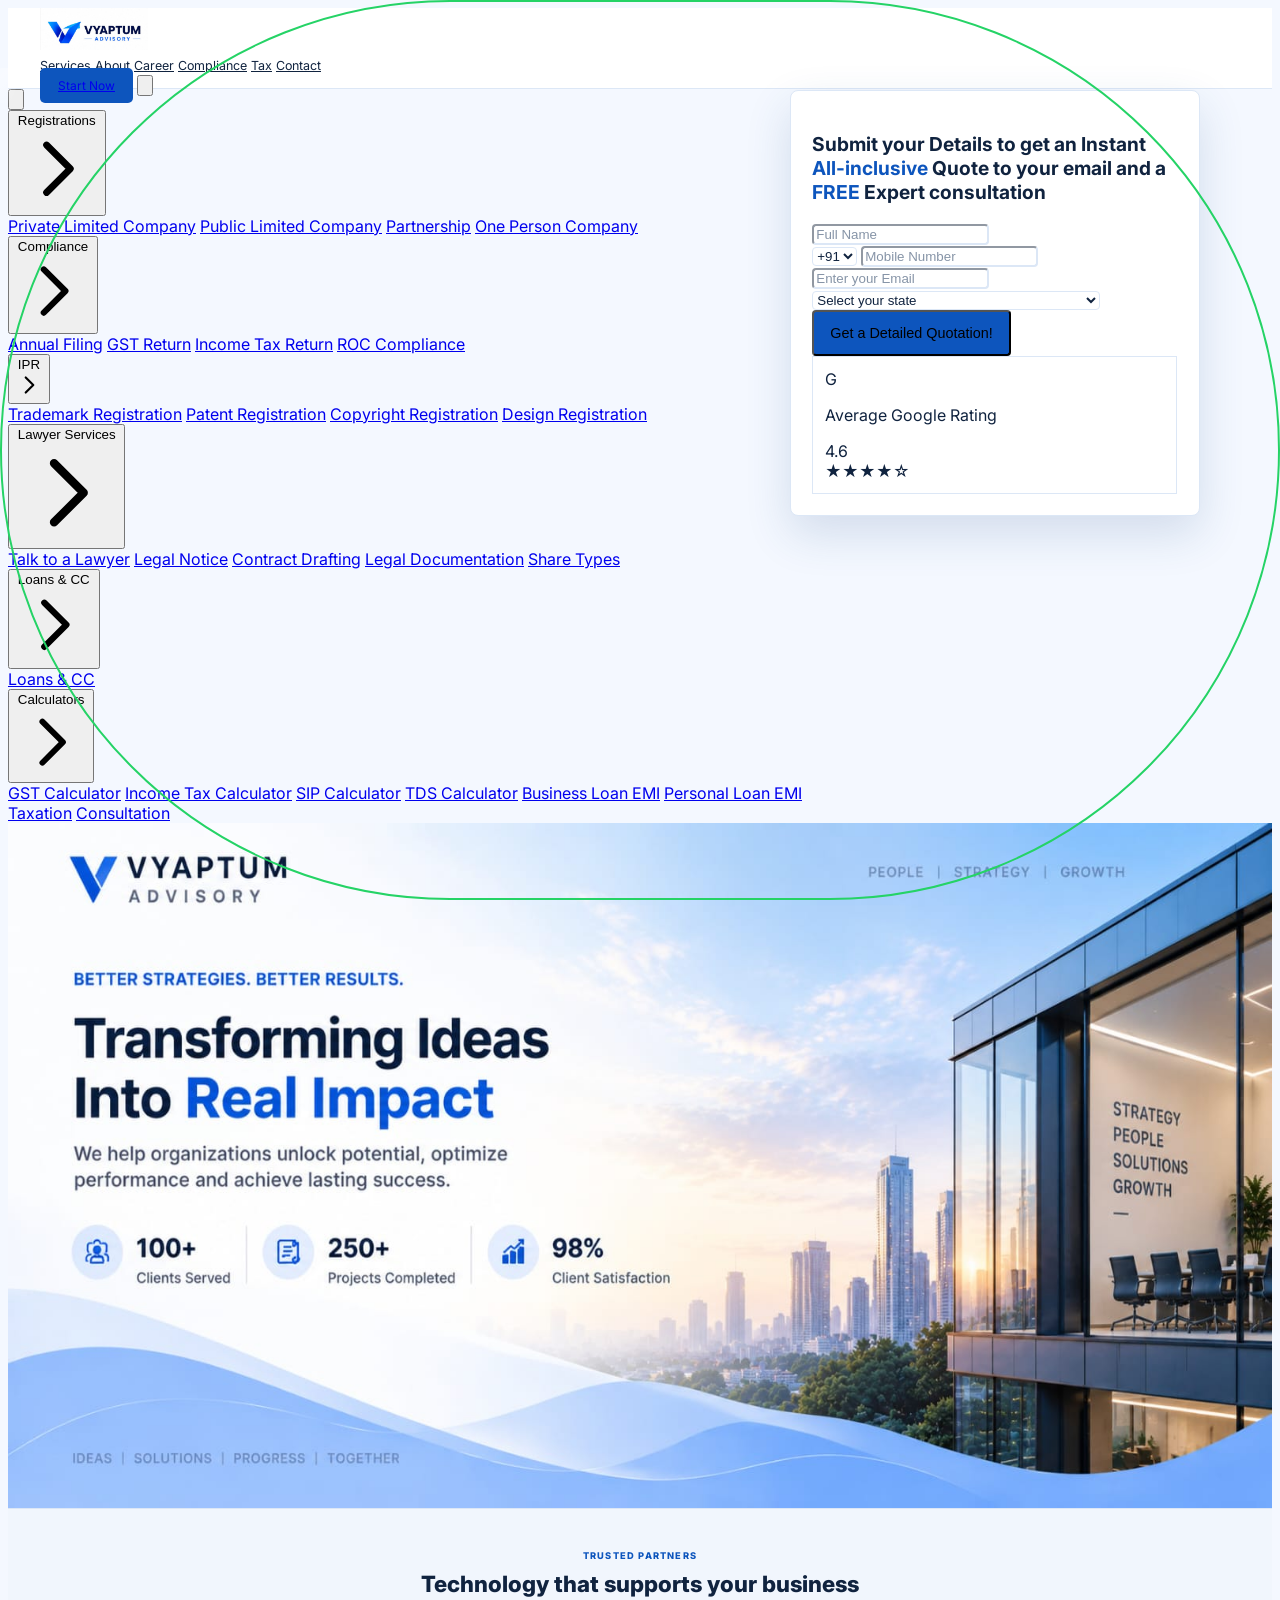
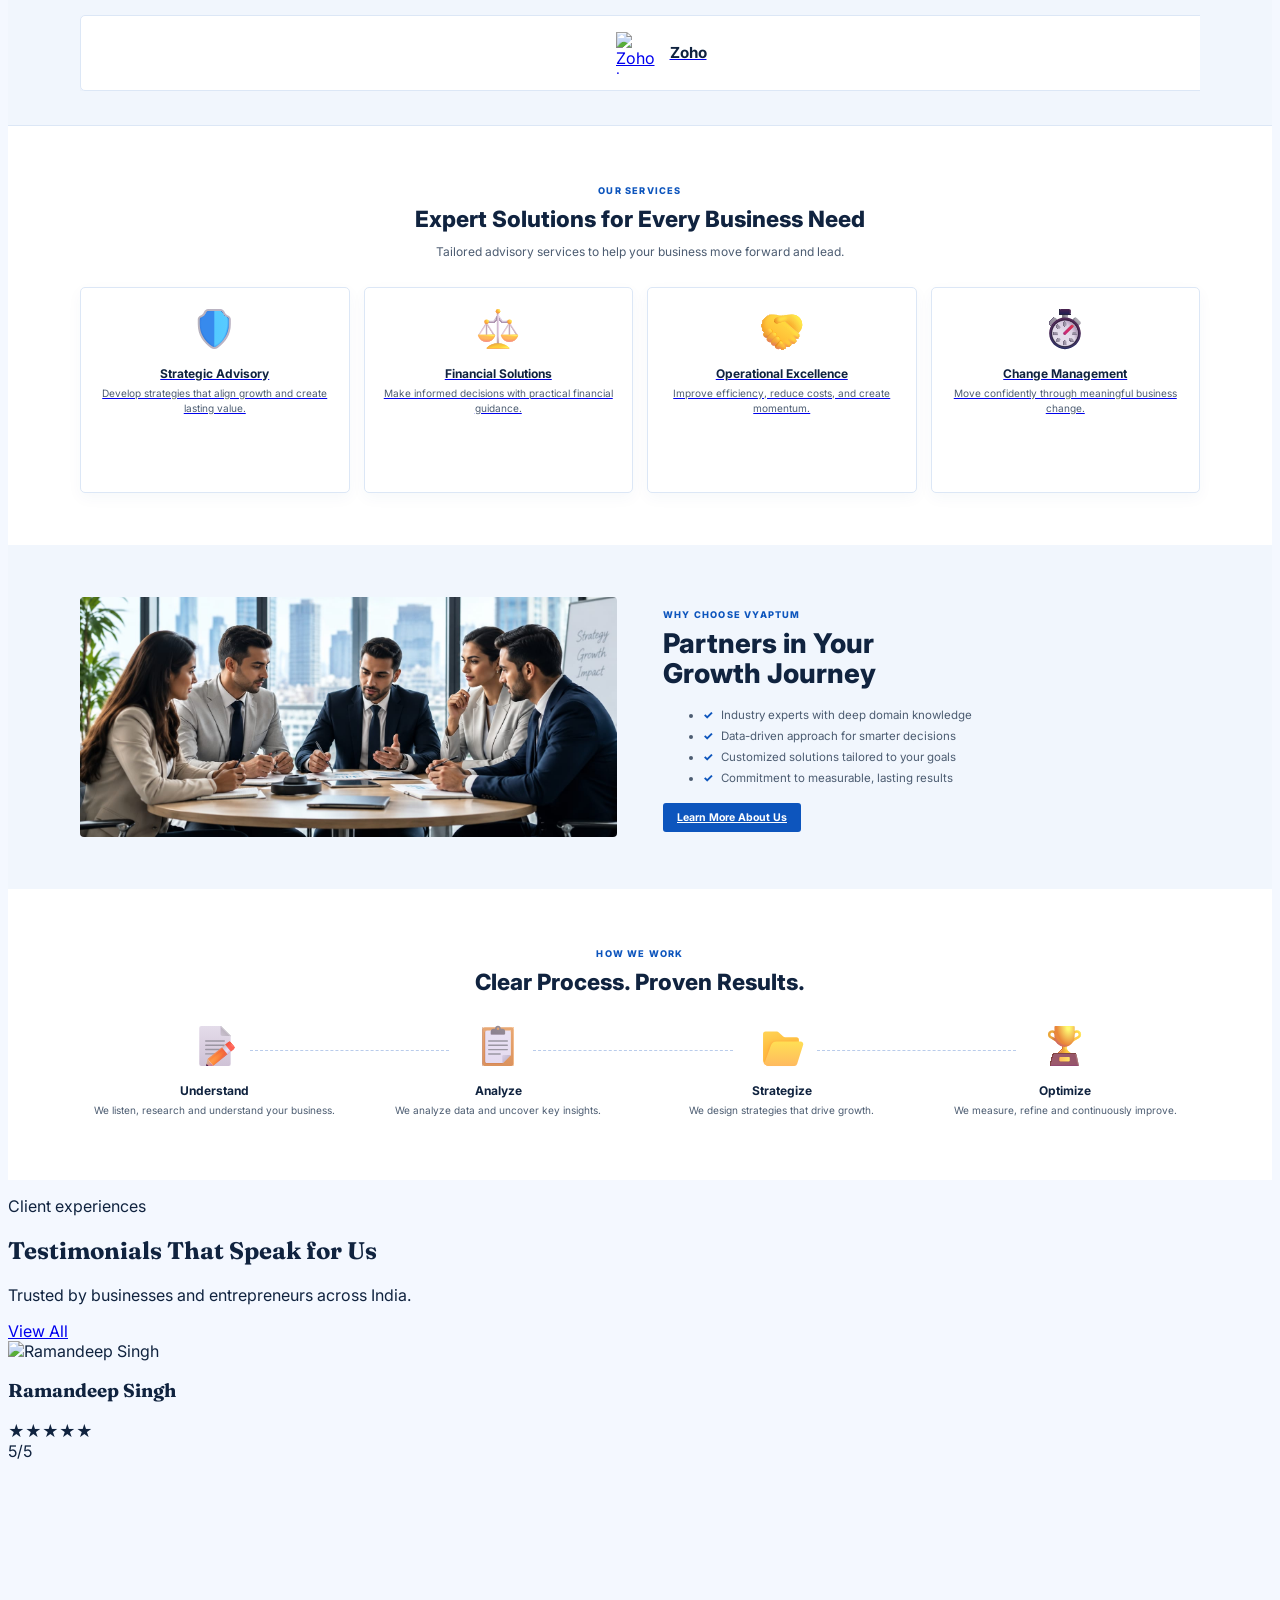
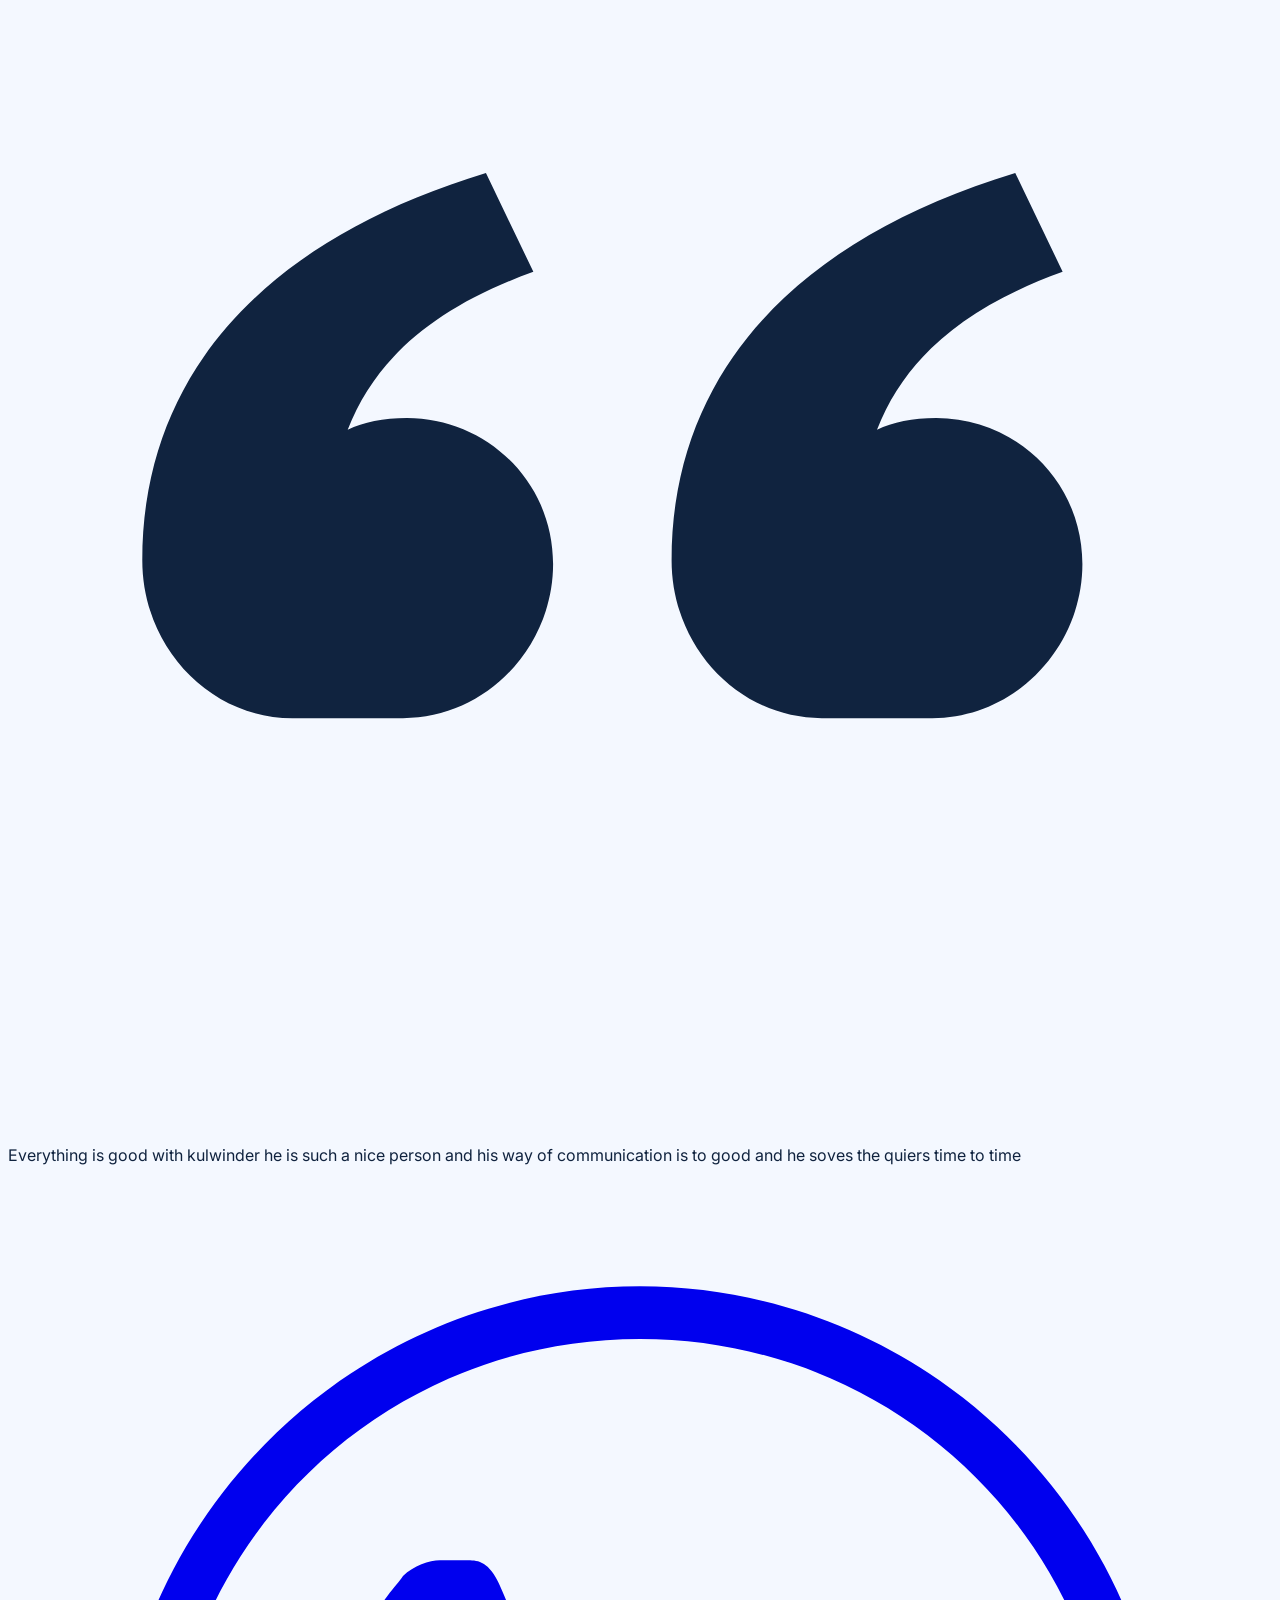
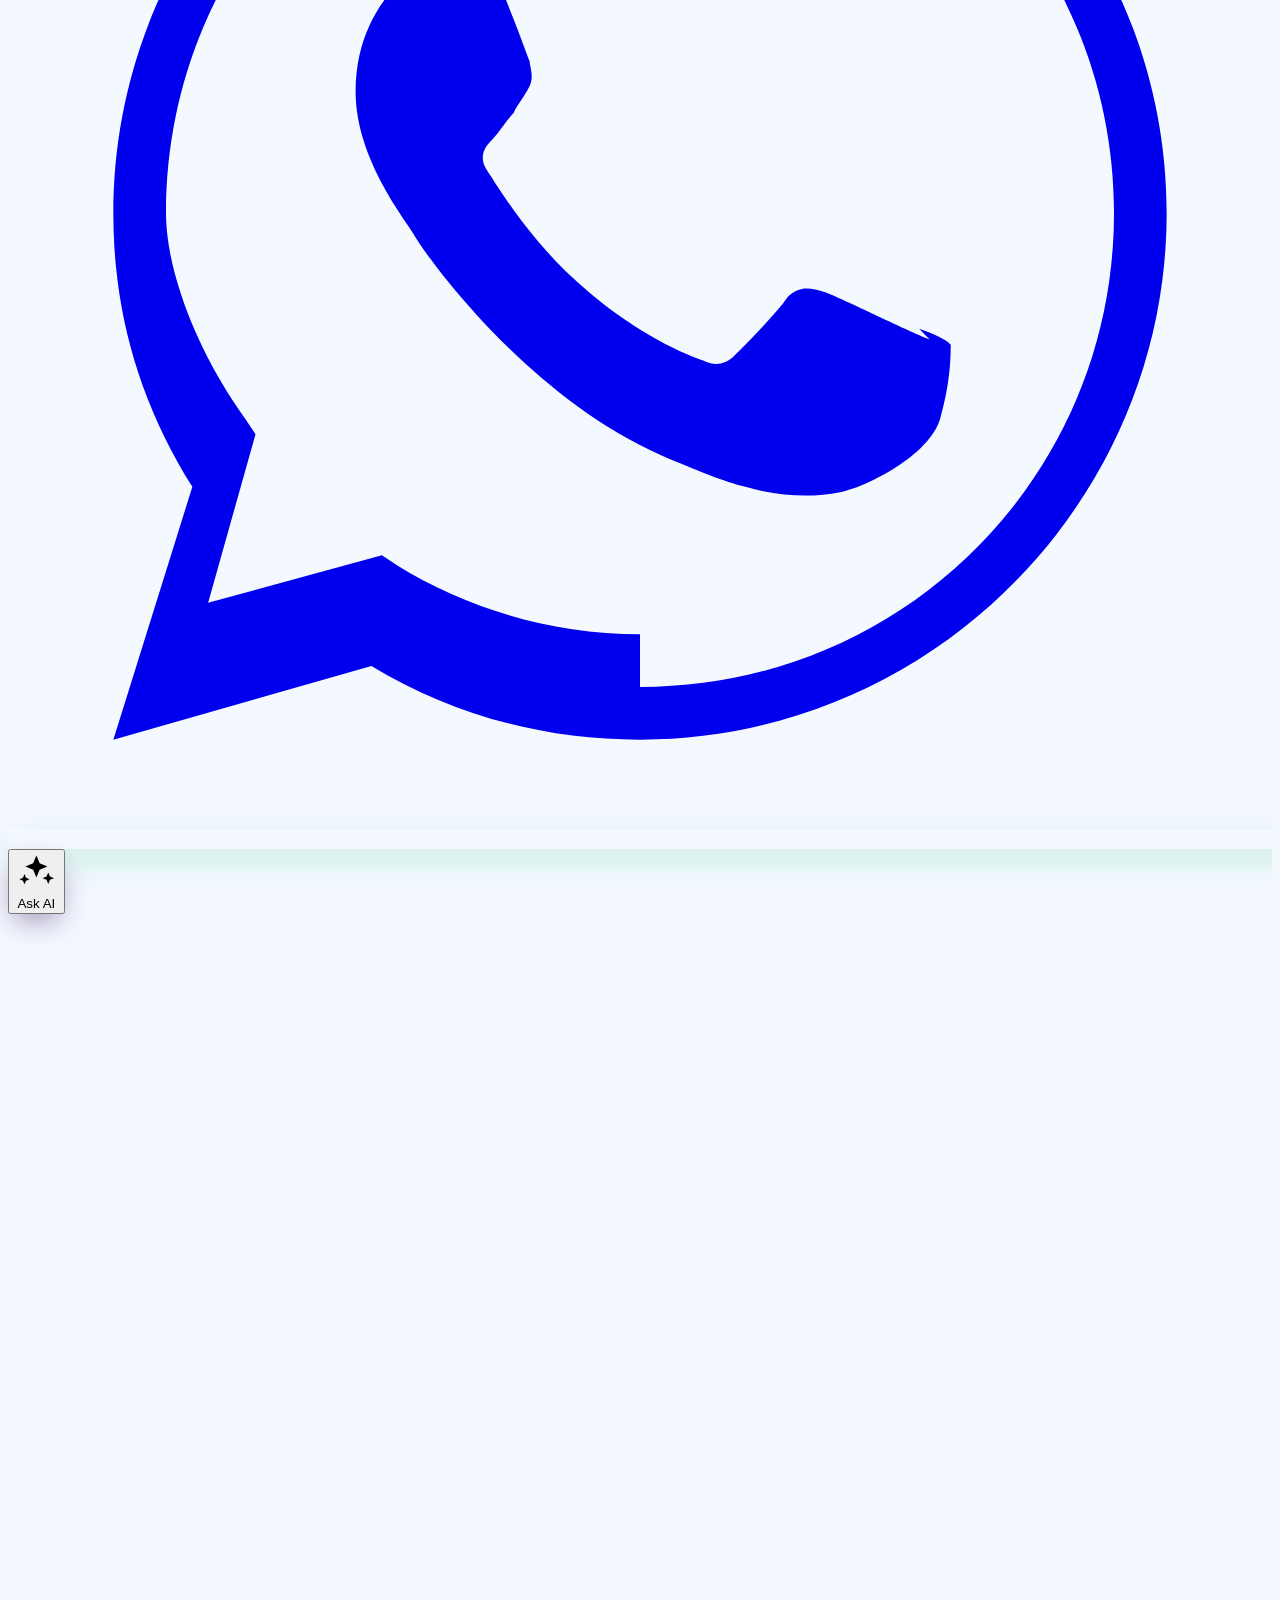
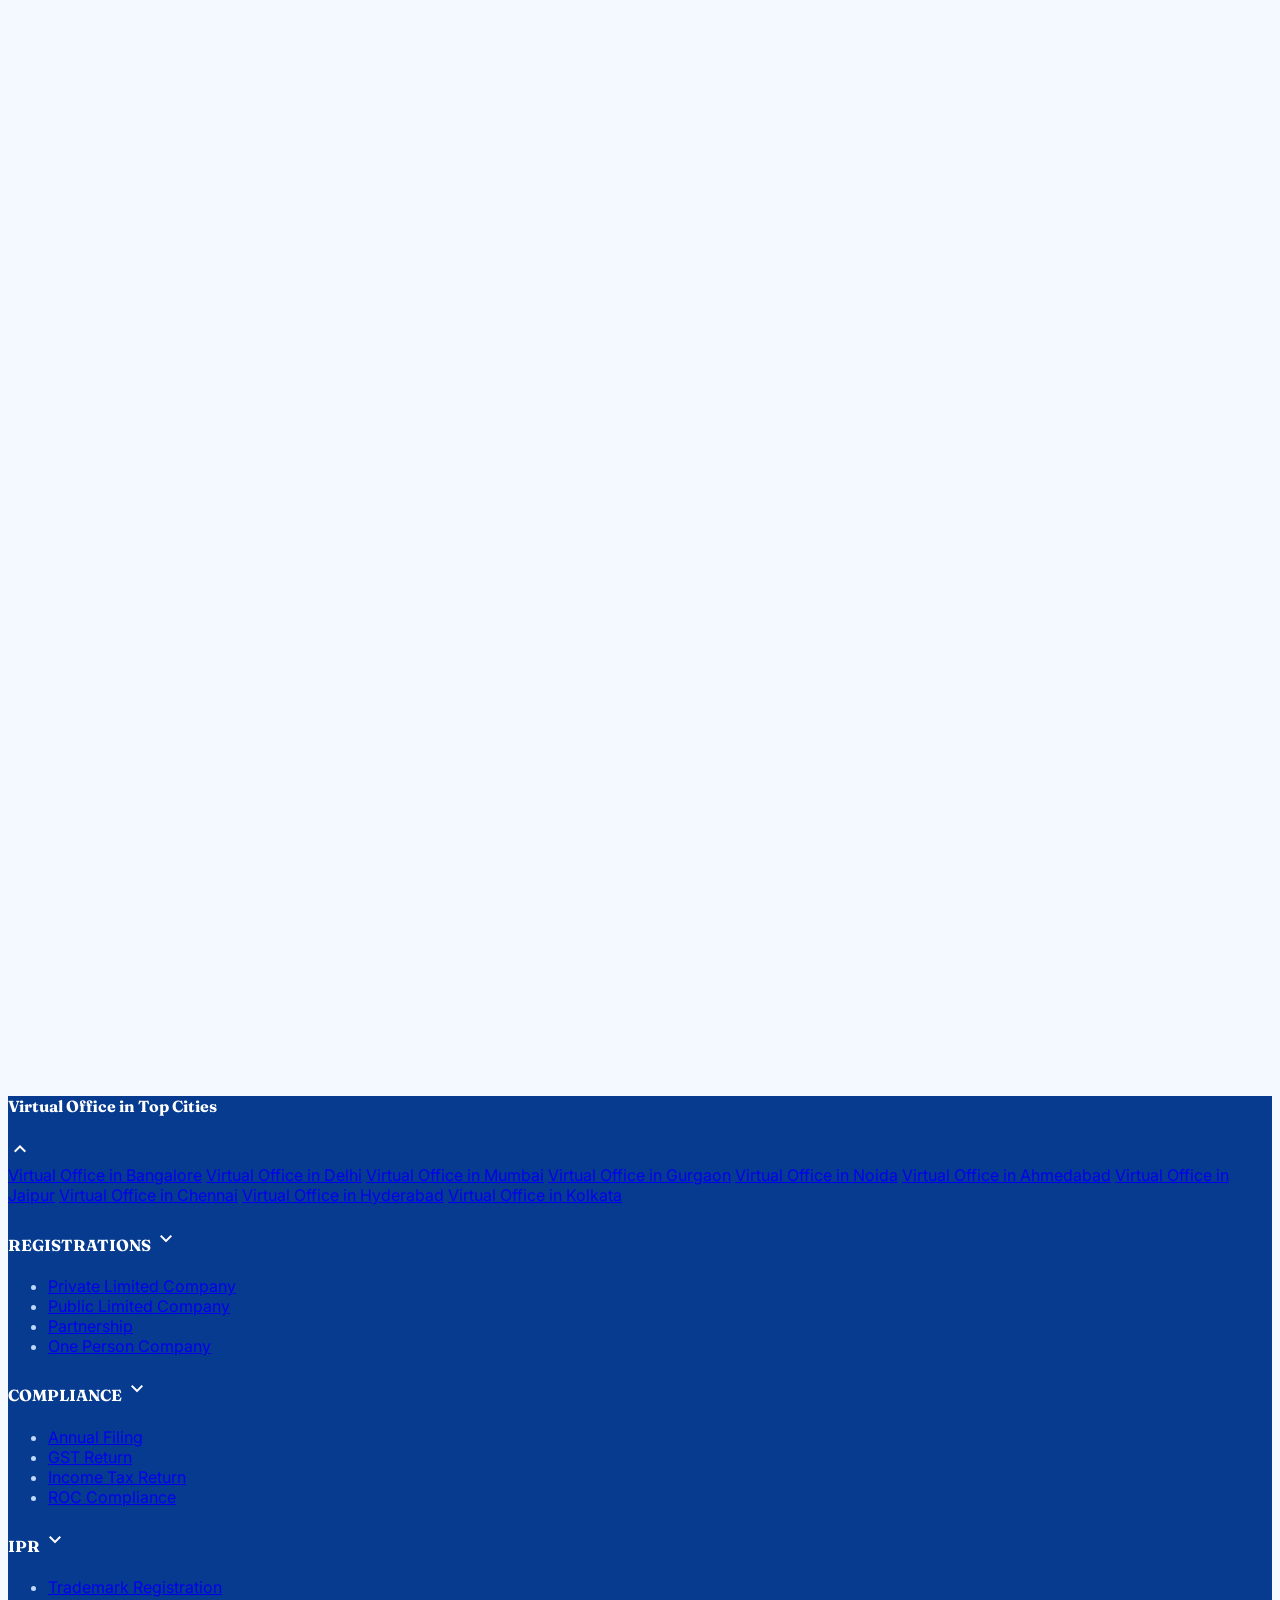
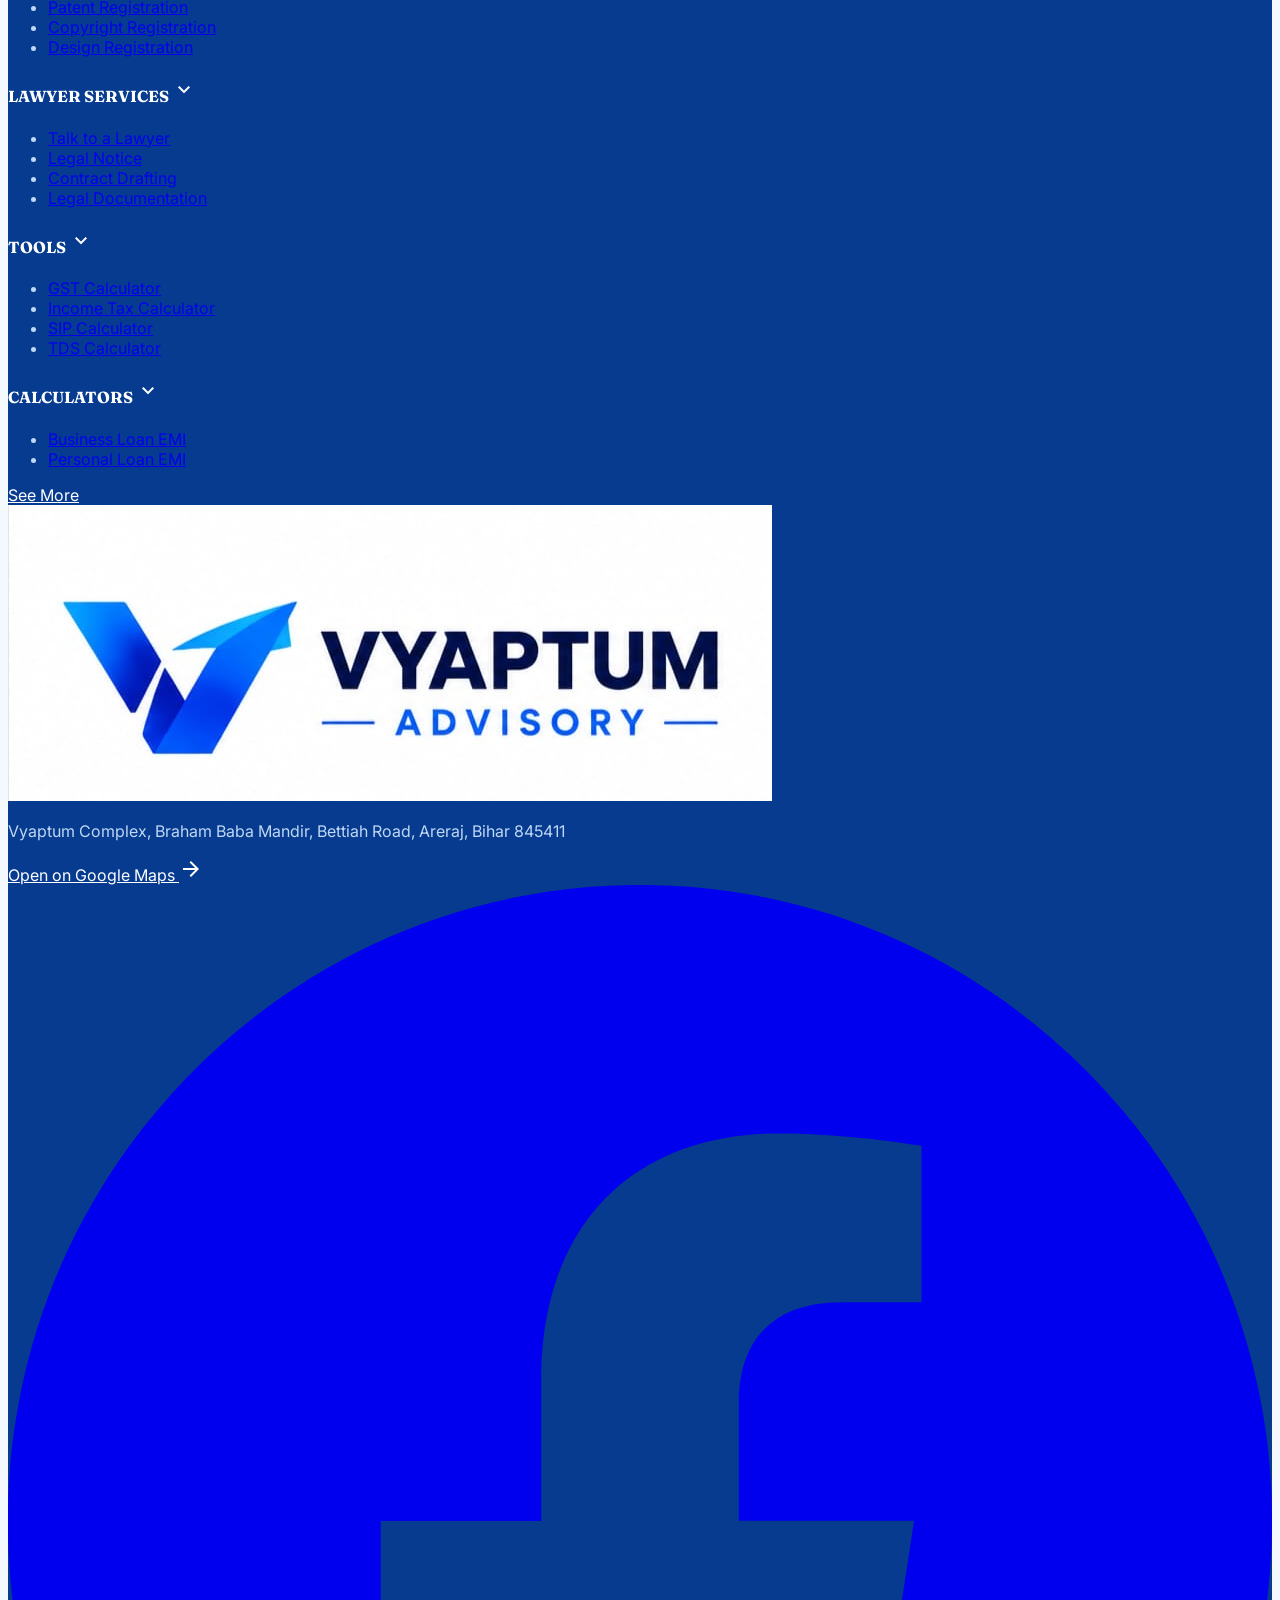
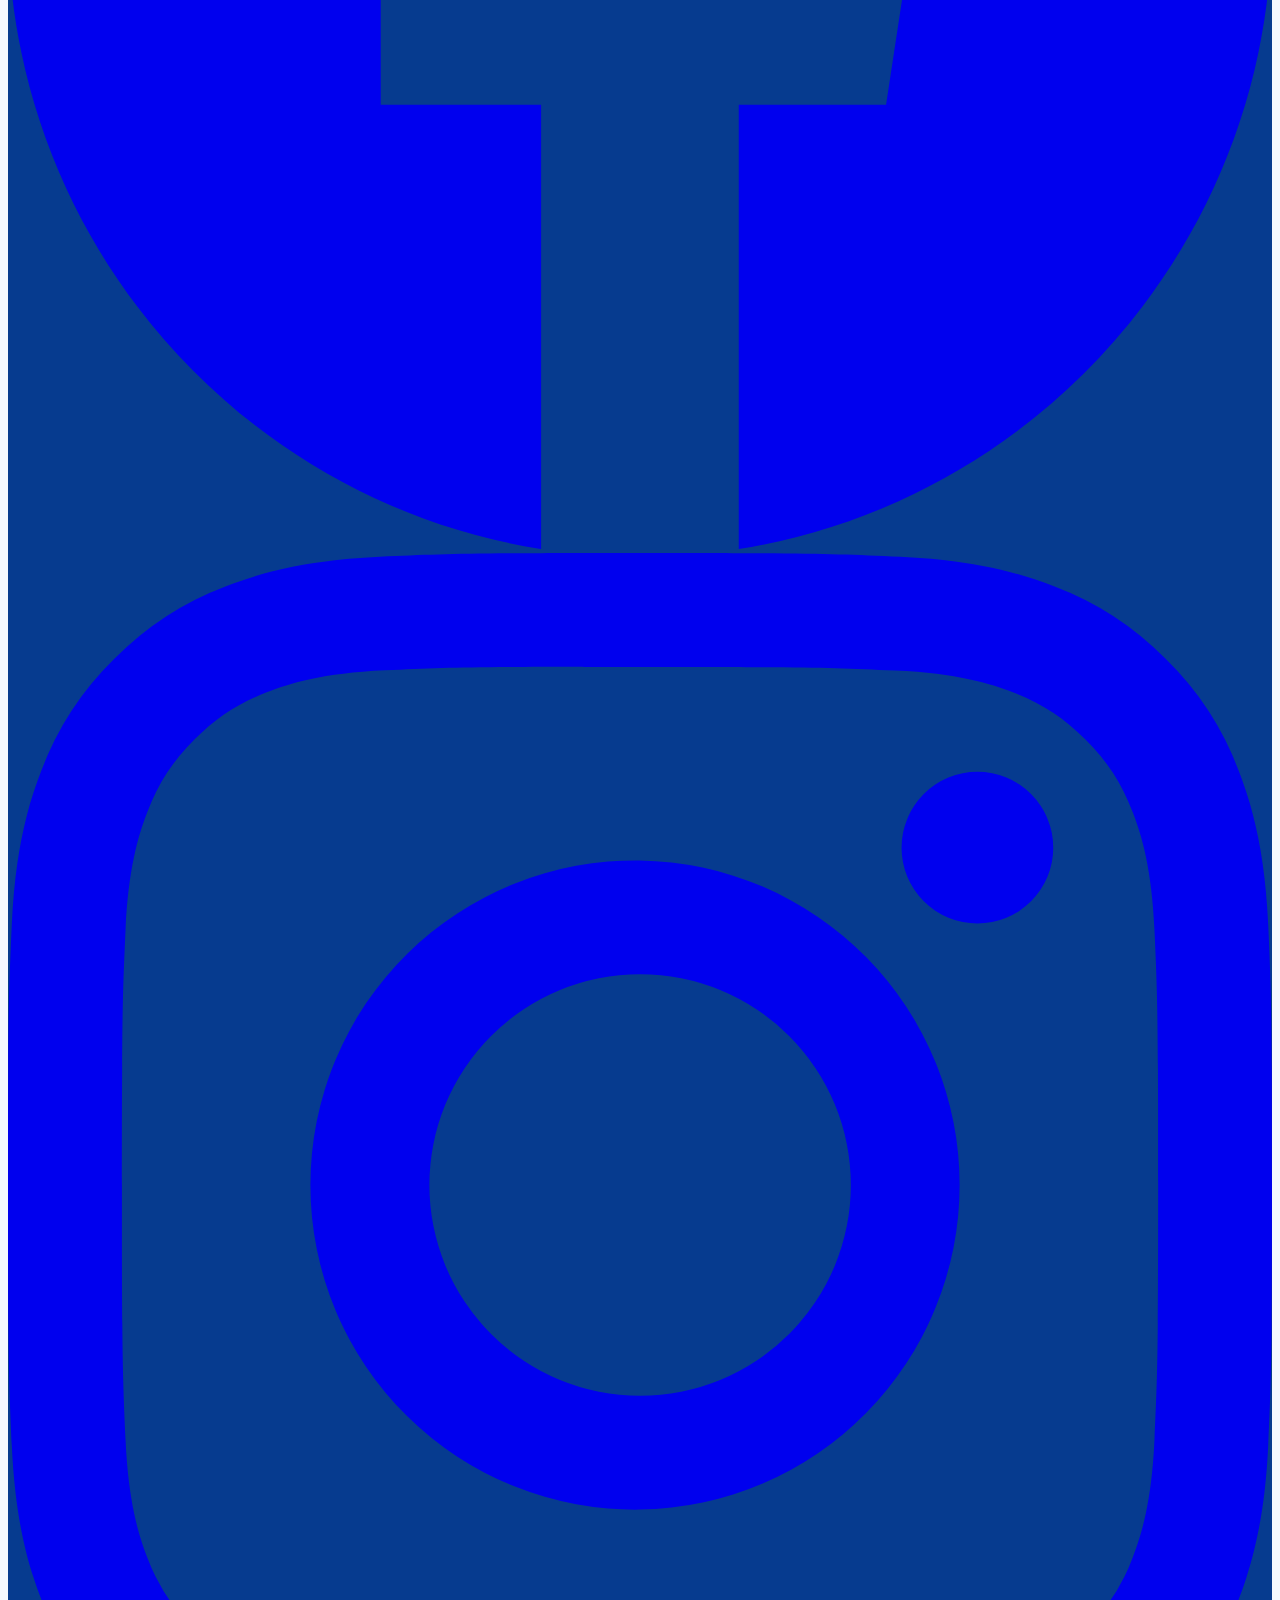
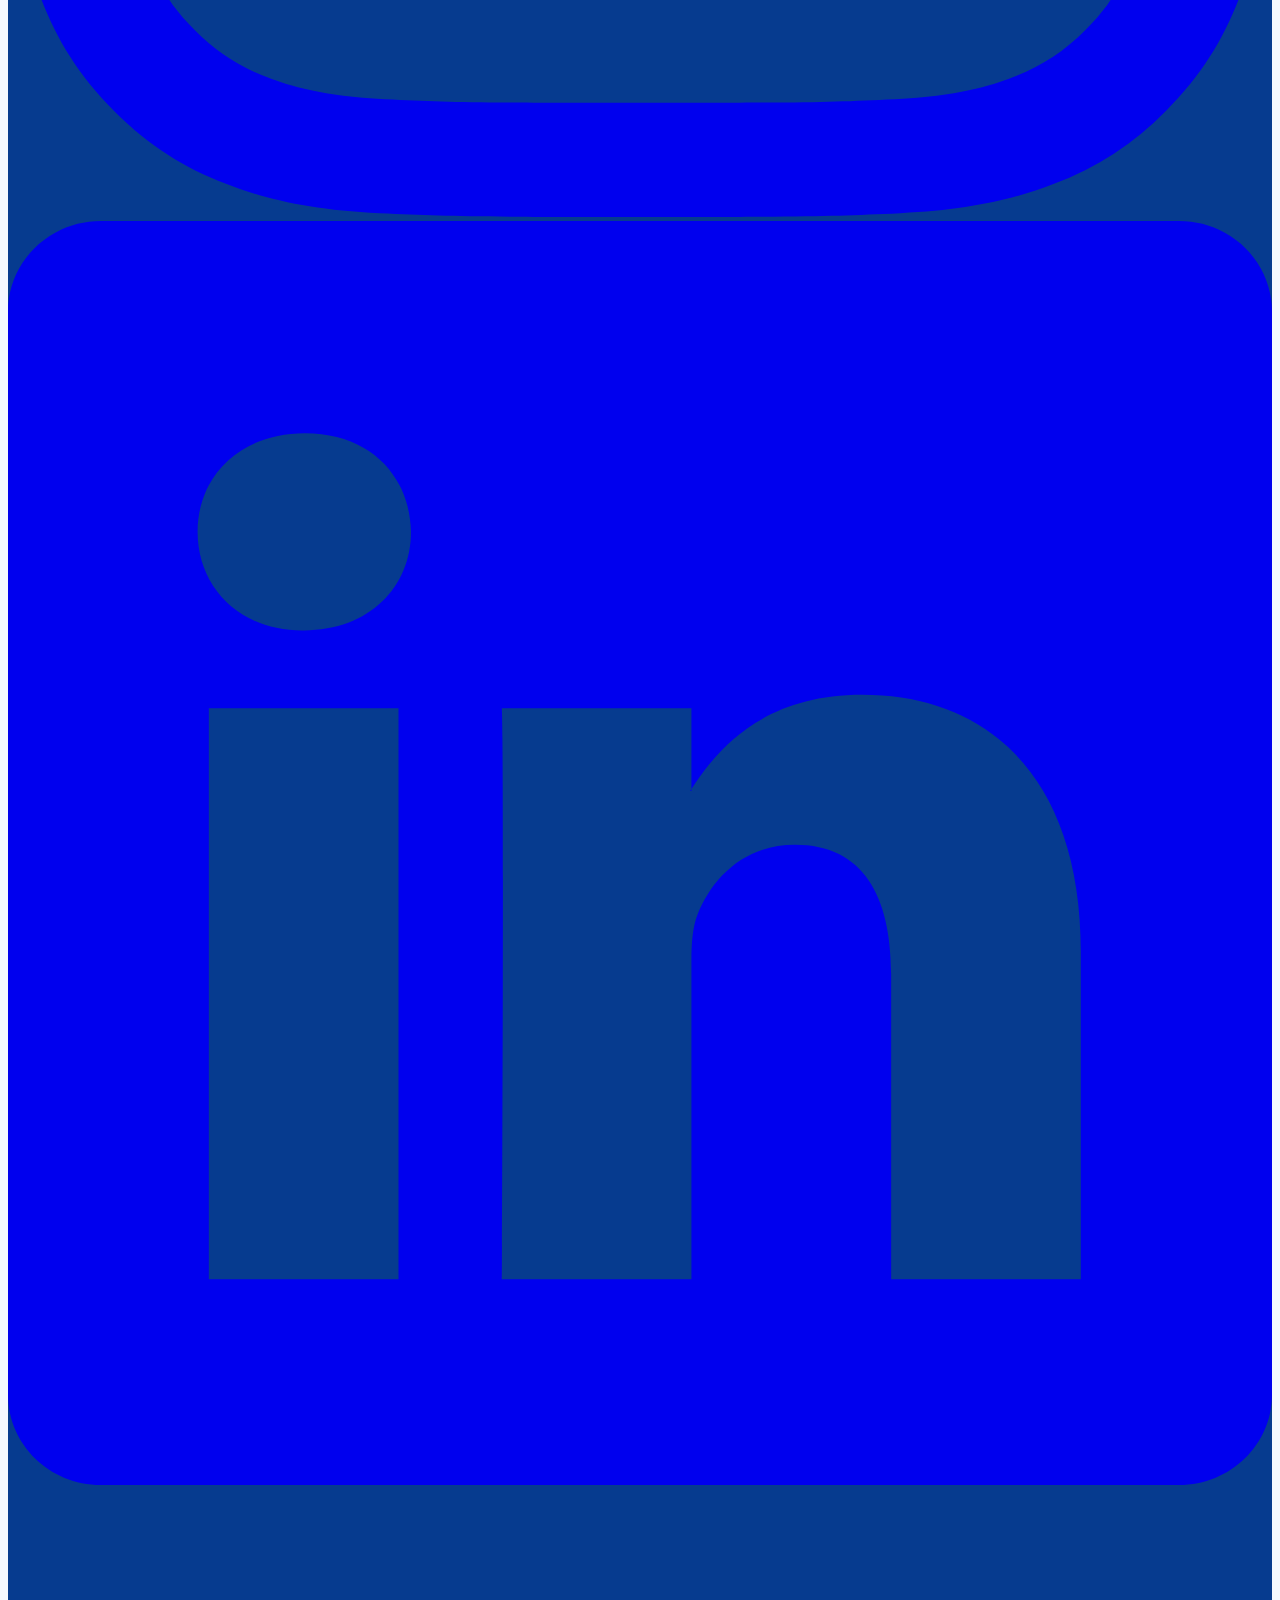
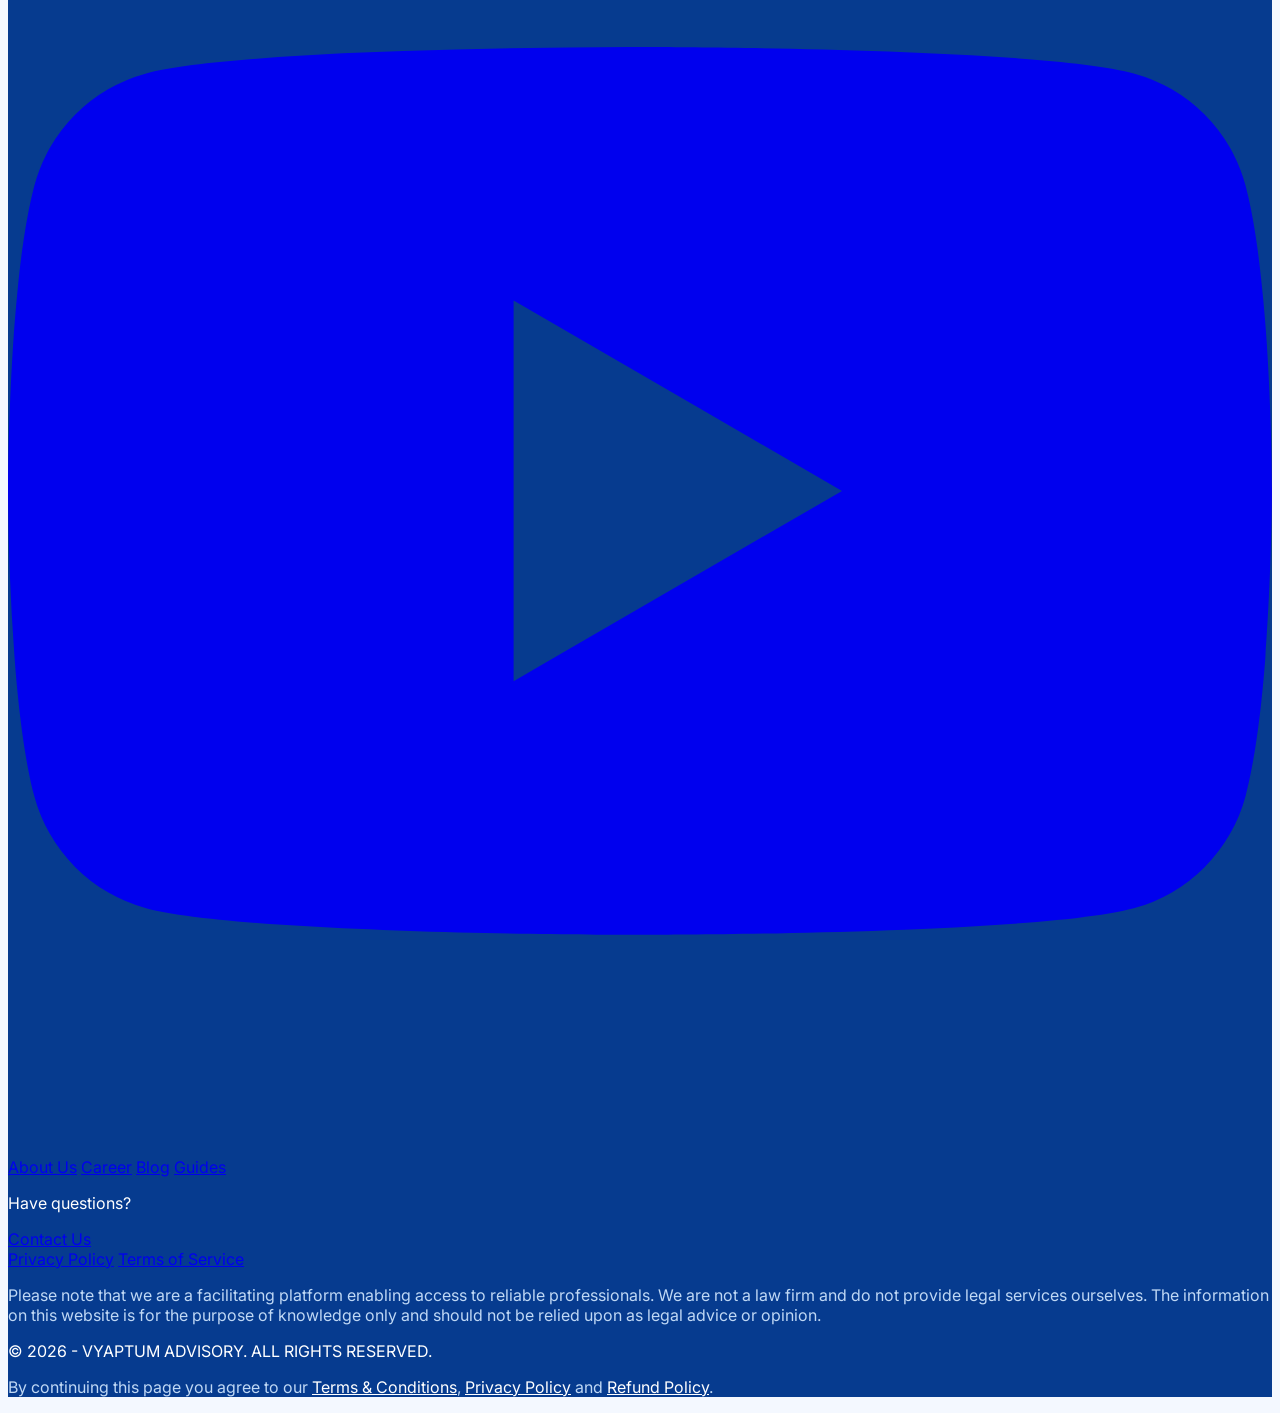
==== commit 131c37d6: "ol" ====
--- a/index.html
+++ b/index.html
@@ -276,19 +276,19 @@
       width: 2.75rem;
       height: 2.75rem;
       border-radius: 9999px;
-      background: #3f1d63;
+      background: #063b8f;
       color: #fff;
       display: flex;
       align-items: center;
       justify-content: center;
-      box-shadow: 0 10px 26px -8px rgba(63, 29, 99, 0.5);
+      box-shadow: 0 10px 26px -8px rgba(6, 59, 143, 0.5);
       opacity: 0;
       transform: translateY(12px);
       pointer-events: none;
       transition: opacity .3s ease, transform .3s ease, background-color .2s ease;
     }
     #toTop.is-shown { opacity: 1; transform: none; pointer-events: auto; }
-    #toTop:hover { background: #c8720a; }
+    #toTop:hover { background: #0057c8; }
 
     /* --- Marquee strip of services --- */
     .marquee { overflow: hidden; -webkit-mask-image: linear-gradient(90deg, transparent, #000 8%, #000 92%, transparent); mask-image: linear-gradient(90deg, transparent, #000 8%, #000 92%, transparent); }
@@ -395,11 +395,15 @@
     .ref-partners { background: #f1f6fd; border-top: 1px solid var(--reference-line); border-bottom: 1px solid var(--reference-line); }
     .ref-partners .ref-shell { padding-top: 34px; padding-bottom: 34px; }
     .ref-partners .ref-heading { margin-bottom: 18px; }
-    .ref-partner-grid { display: flex; justify-content: center; gap: 16px; }
-    .ref-partner-card { min-width: 210px; display: flex; align-items: center; justify-content: center; gap: 12px; padding: 16px 24px; border: 1px solid var(--reference-line); border-radius: 5px; background: #fff; box-shadow: 0 5px 15px rgba(38, 82, 139, .05); transition: transform .25s ease, box-shadow .25s ease; }
+    .ref-partner-viewport { overflow: hidden; }
+    .ref-partner-grid { display: flex; gap: 16px; width: 200%; animation: partners-swipe 18s linear infinite; }
+    .ref-partner-grid:hover { animation-play-state: paused; }
+    .ref-partner-card { flex: 0 0 calc((100% - 16px) / 2); min-width: 210px; display: flex; align-items: center; justify-content: center; gap: 12px; padding: 16px 24px; border: 1px solid var(--reference-line); border-radius: 5px; background: #fff; box-shadow: 0 5px 15px rgba(38, 82, 139, .05); transition: transform .25s ease, box-shadow .25s ease; }
     .ref-partner-card:hover { transform: translateY(-3px); box-shadow: 0 12px 24px rgba(38, 82, 139, .12); }
     .ref-partner-card img { width: 42px; height: 42px; object-fit: contain; }
     .ref-partner-card strong { color: var(--reference-navy); font-size: .95rem; }
+    @keyframes partners-swipe { from { transform: translateX(0); } to { transform: translateX(-50%); } }
+    @media (prefers-reduced-motion: reduce) { .ref-partner-grid { animation: none; width: 100%; flex-wrap: wrap; justify-content: center; } }
     .legacy-home-section { display: none; }
     .ref-solutions, .ref-process { background: #fff; }
     .ref-why { background: #f1f6fd; }
@@ -742,6 +746,7 @@
 <span>TRUSTED PARTNERS</span>
 <h2 id="trusted-partners-title">Technology that supports your business</h2>
 </div>
+<div class="ref-partner-viewport">
 <div class="ref-partner-grid">
 <a class="ref-partner-card" href="https://www.zoho.com/" target="_blank" rel="noopener" aria-label="Zoho website">
 <img src="https://cdn.simpleicons.org/zoho" alt="Zoho logo">
@@ -751,6 +756,15 @@
 <img src="https://www.google.com/s2/favicons?domain=vyaparapp.in&amp;sz=128" alt="Vyapar logo">
 <strong>Vyapar</strong>
 </a>
+<a class="ref-partner-card" href="https://www.zoho.com/" target="_blank" rel="noopener" aria-label="Zoho website" aria-hidden="true" tabindex="-1">
+<img src="https://cdn.simpleicons.org/zoho" alt="">
+<strong>Zoho</strong>
+</a>
+<a class="ref-partner-card" href="https://vyaparapp.in/" target="_blank" rel="noopener" aria-label="Vyapar website" aria-hidden="true" tabindex="-1">
+<img src="https://www.google.com/s2/favicons?domain=vyaparapp.in&amp;sz=128" alt="">
+<strong>Vyapar</strong>
+</a>
+</div>
 </div>
 </div>
 </section>
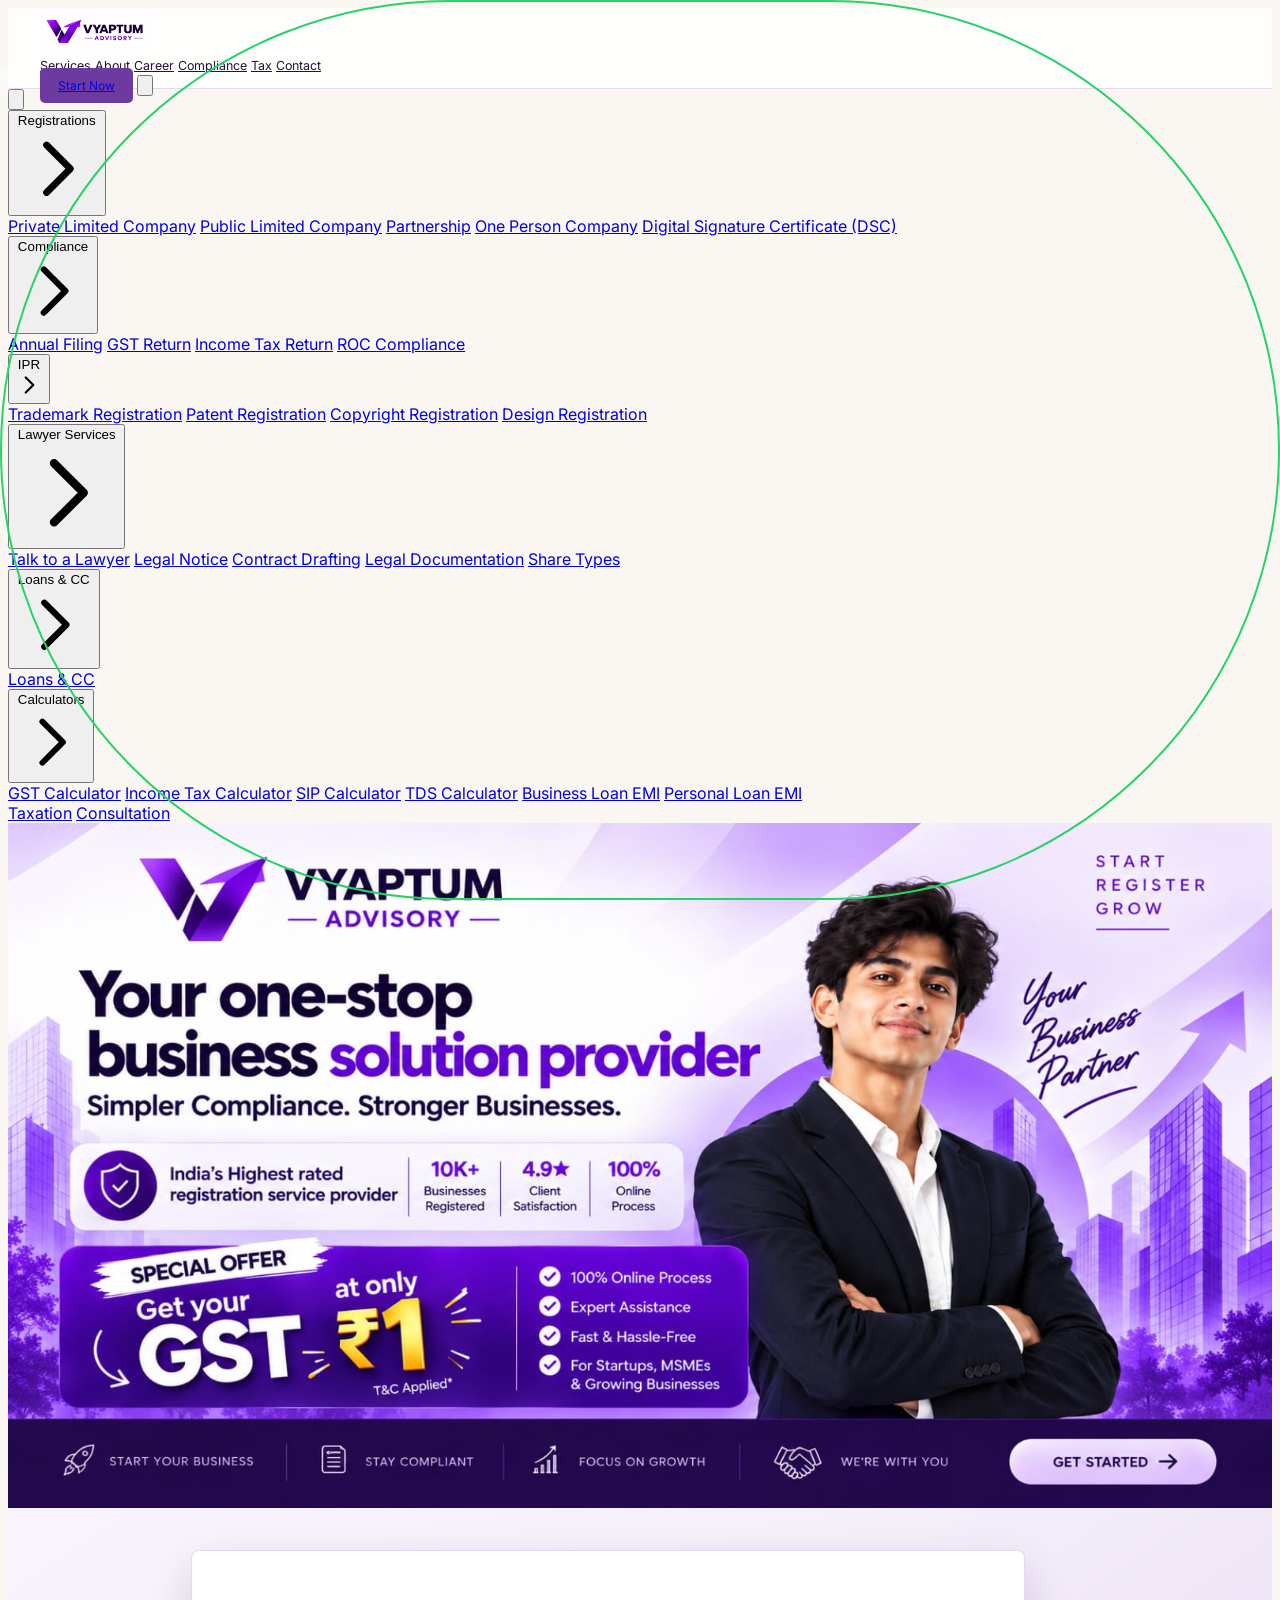
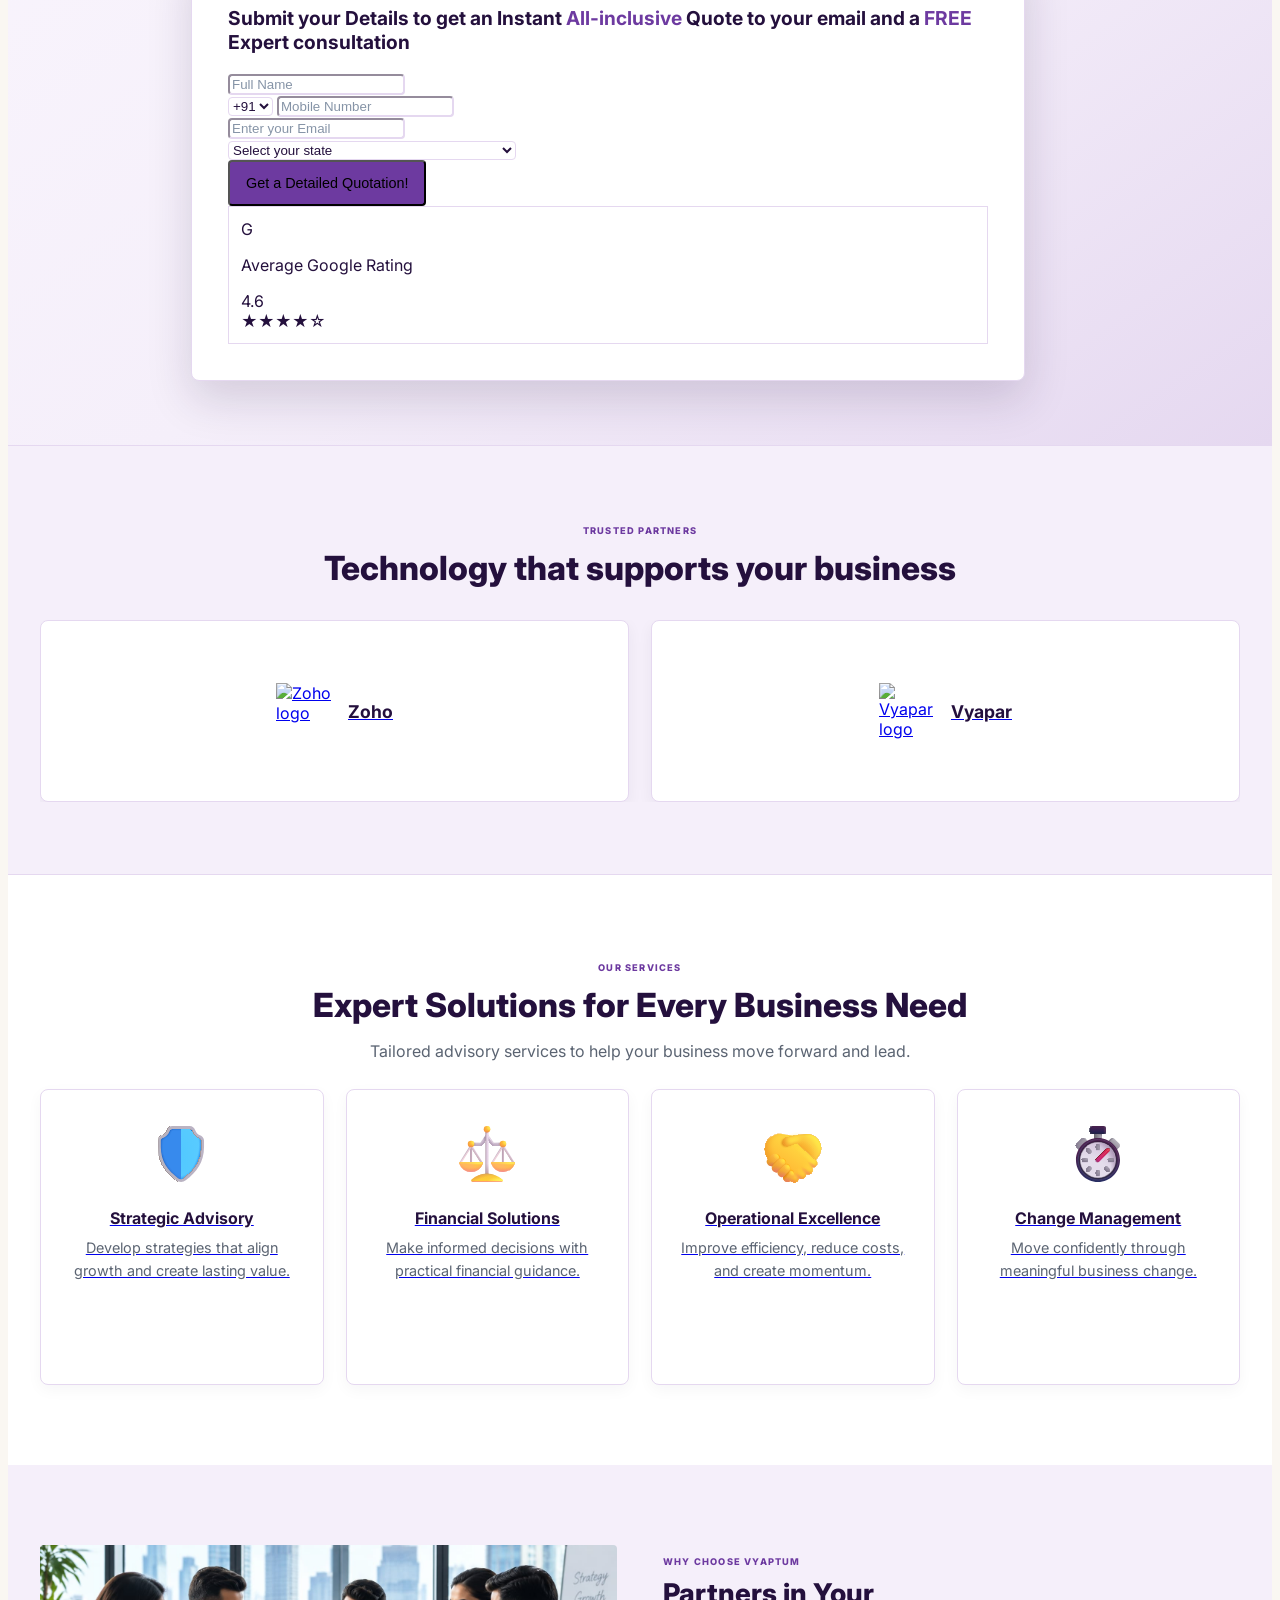
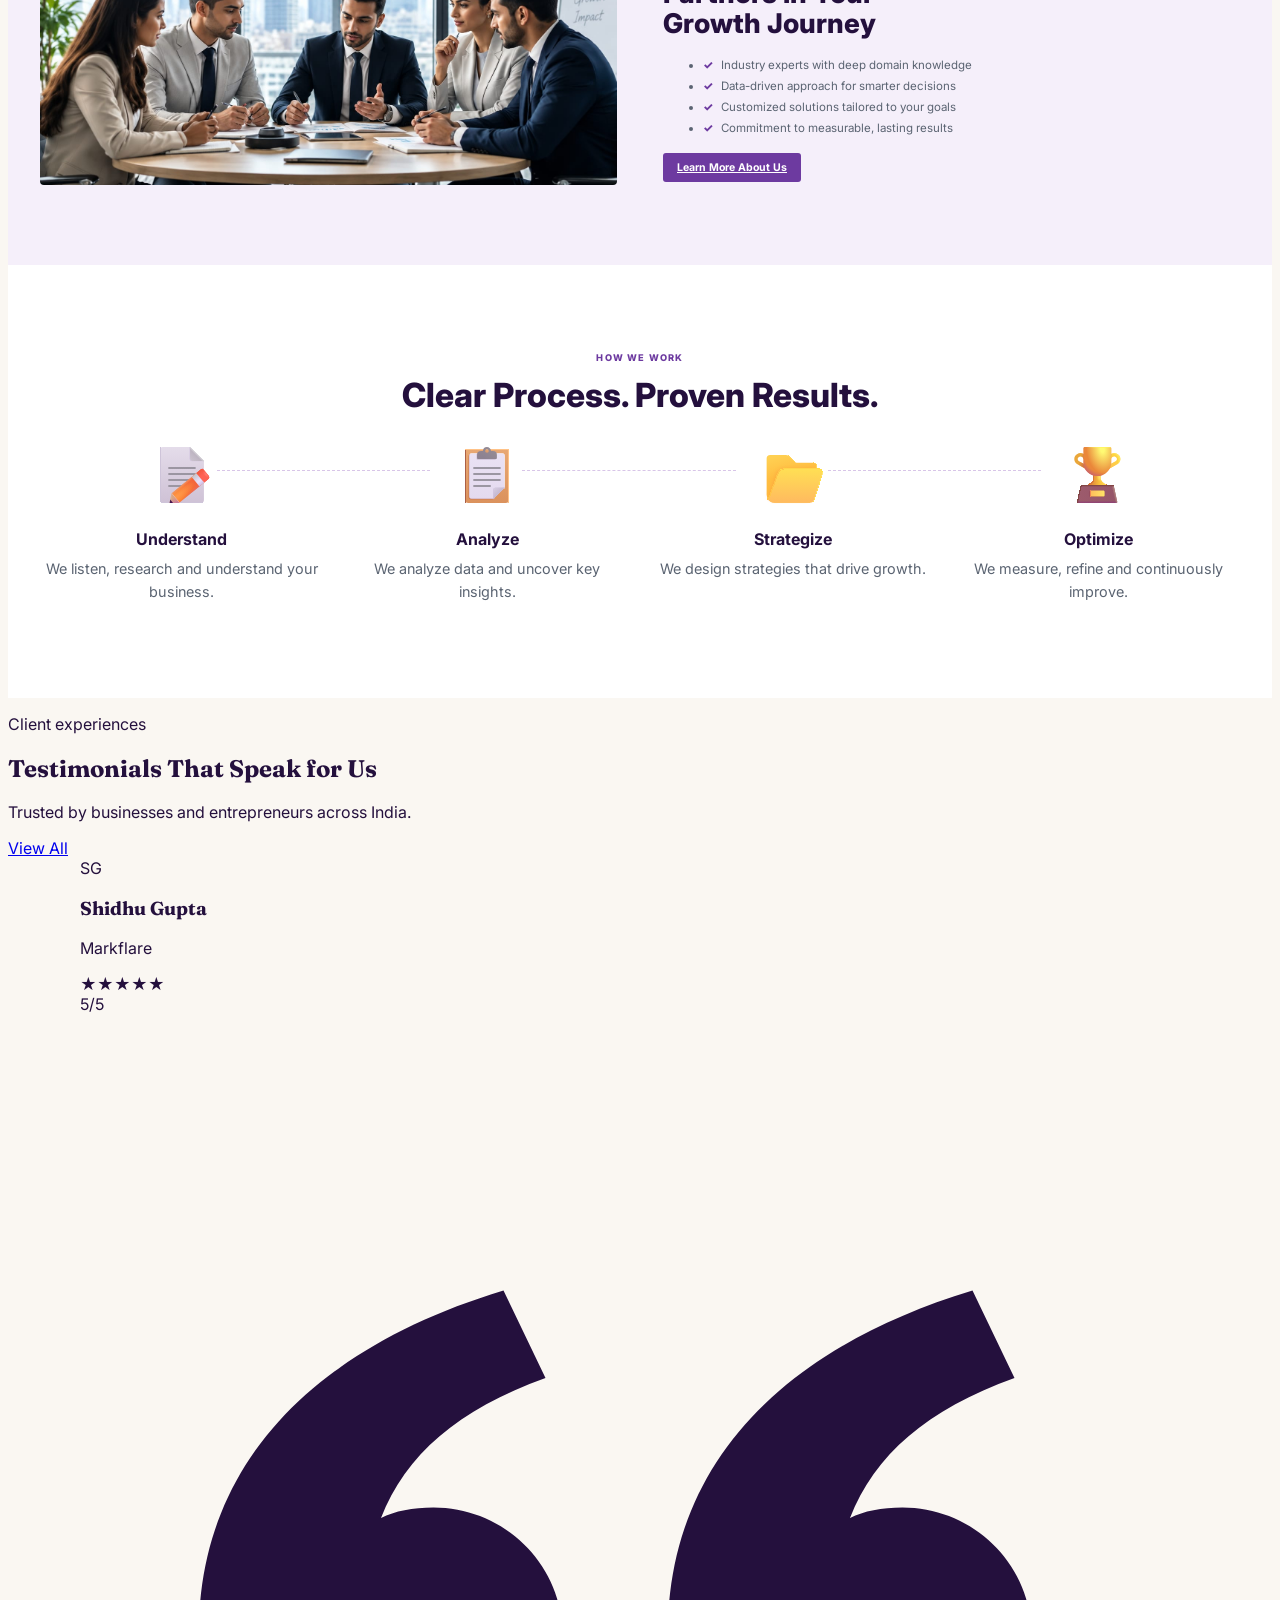
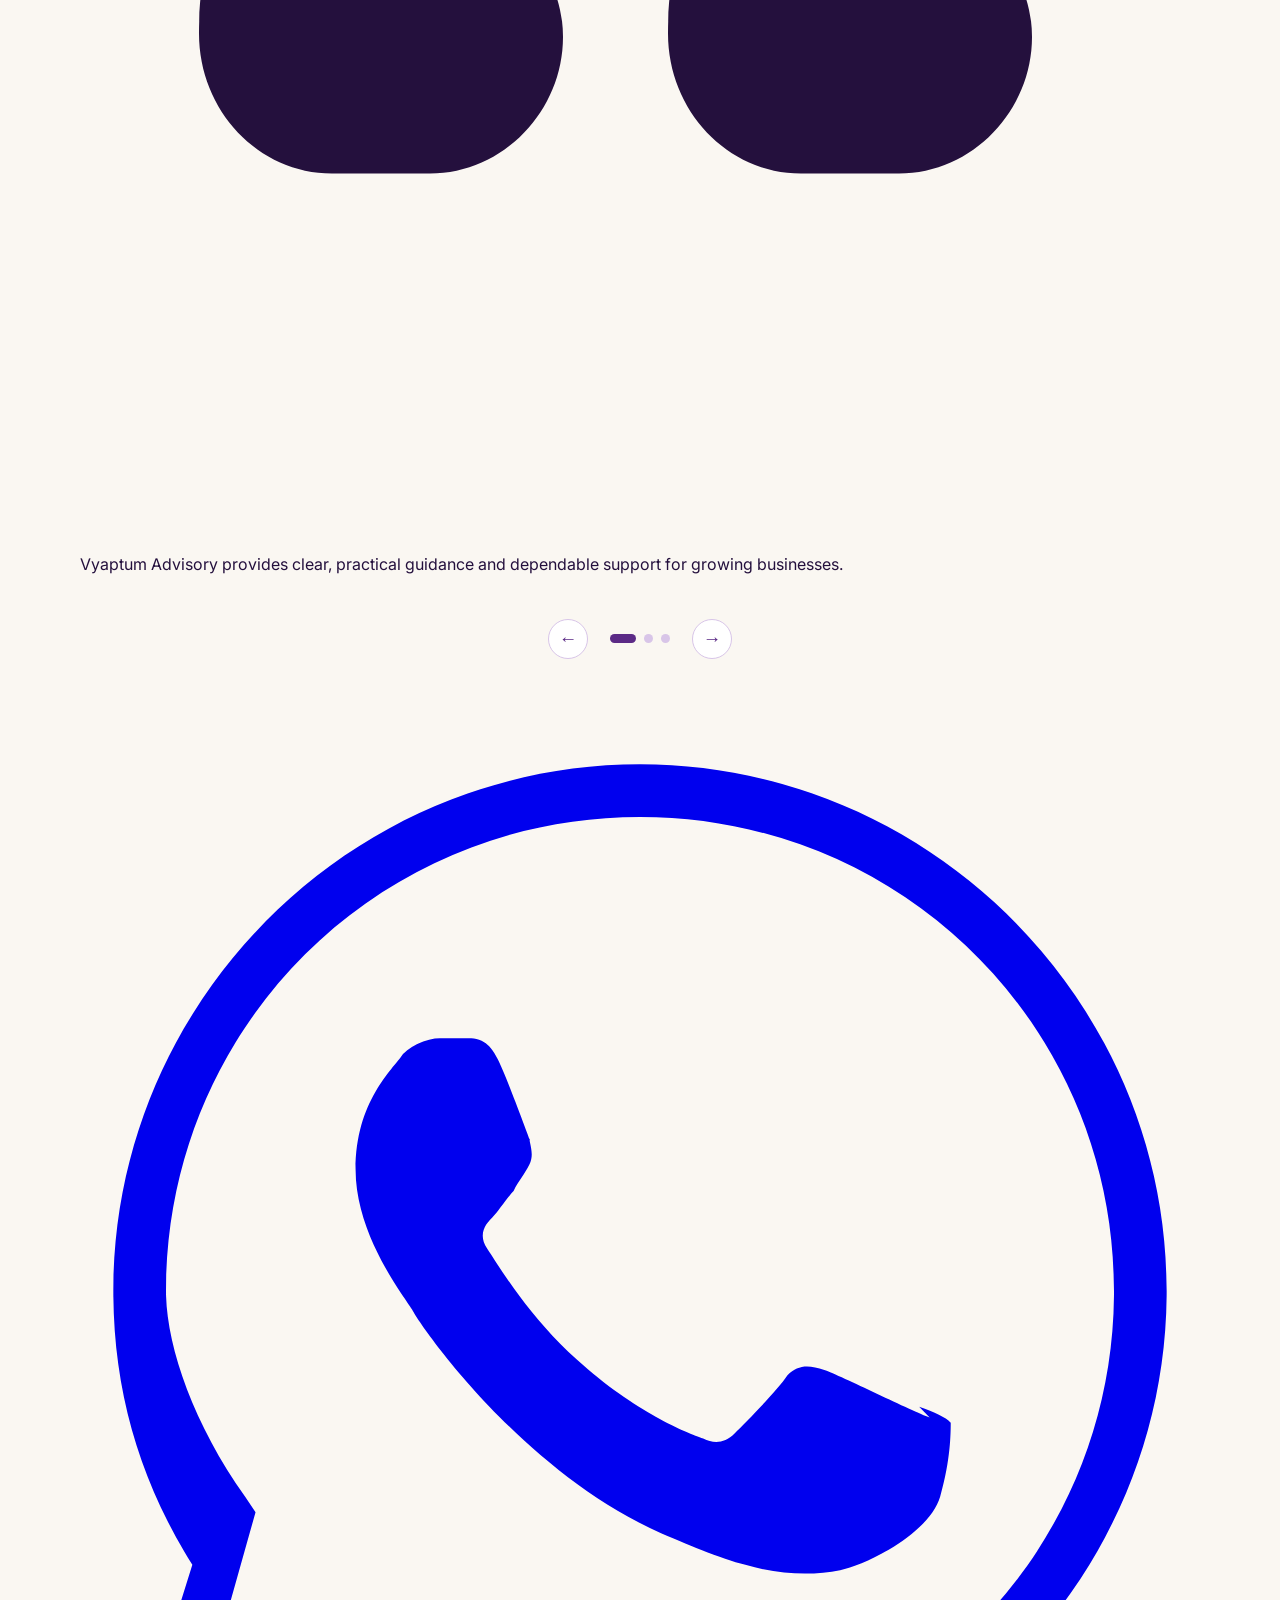
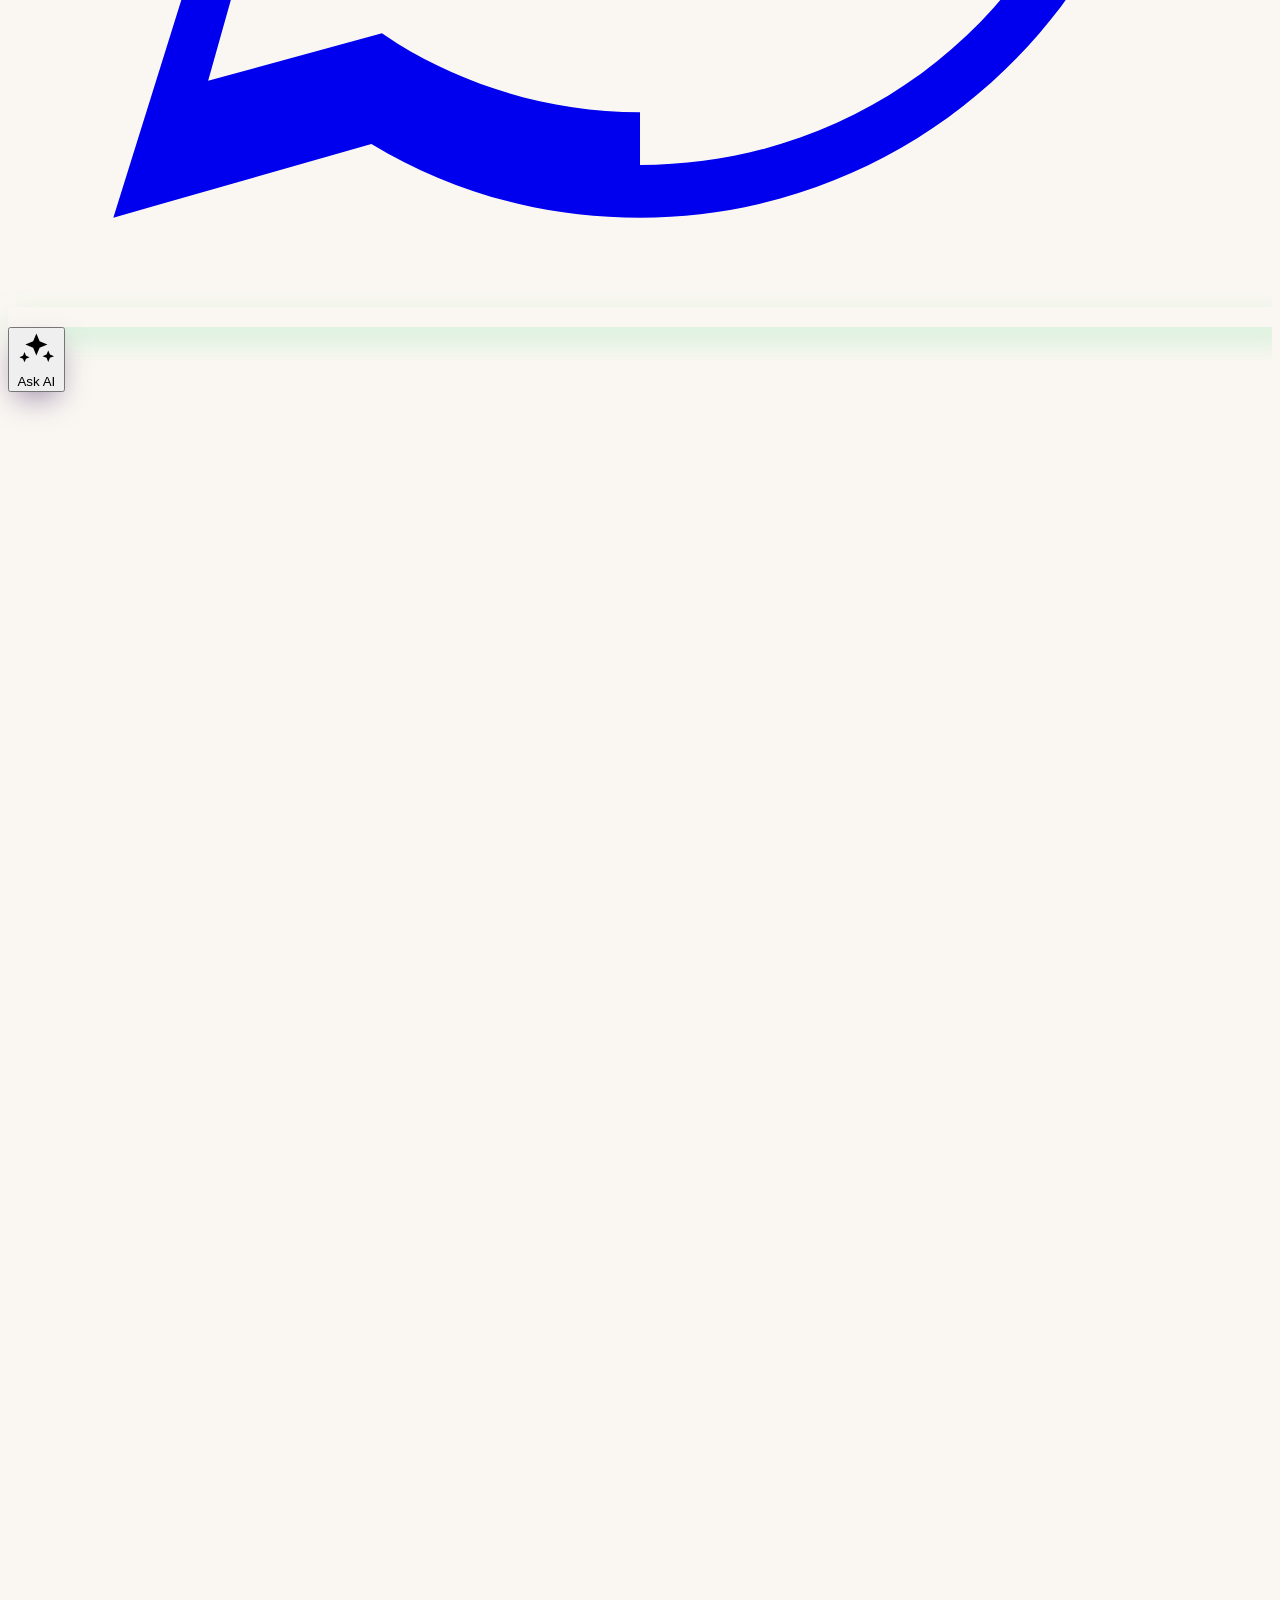
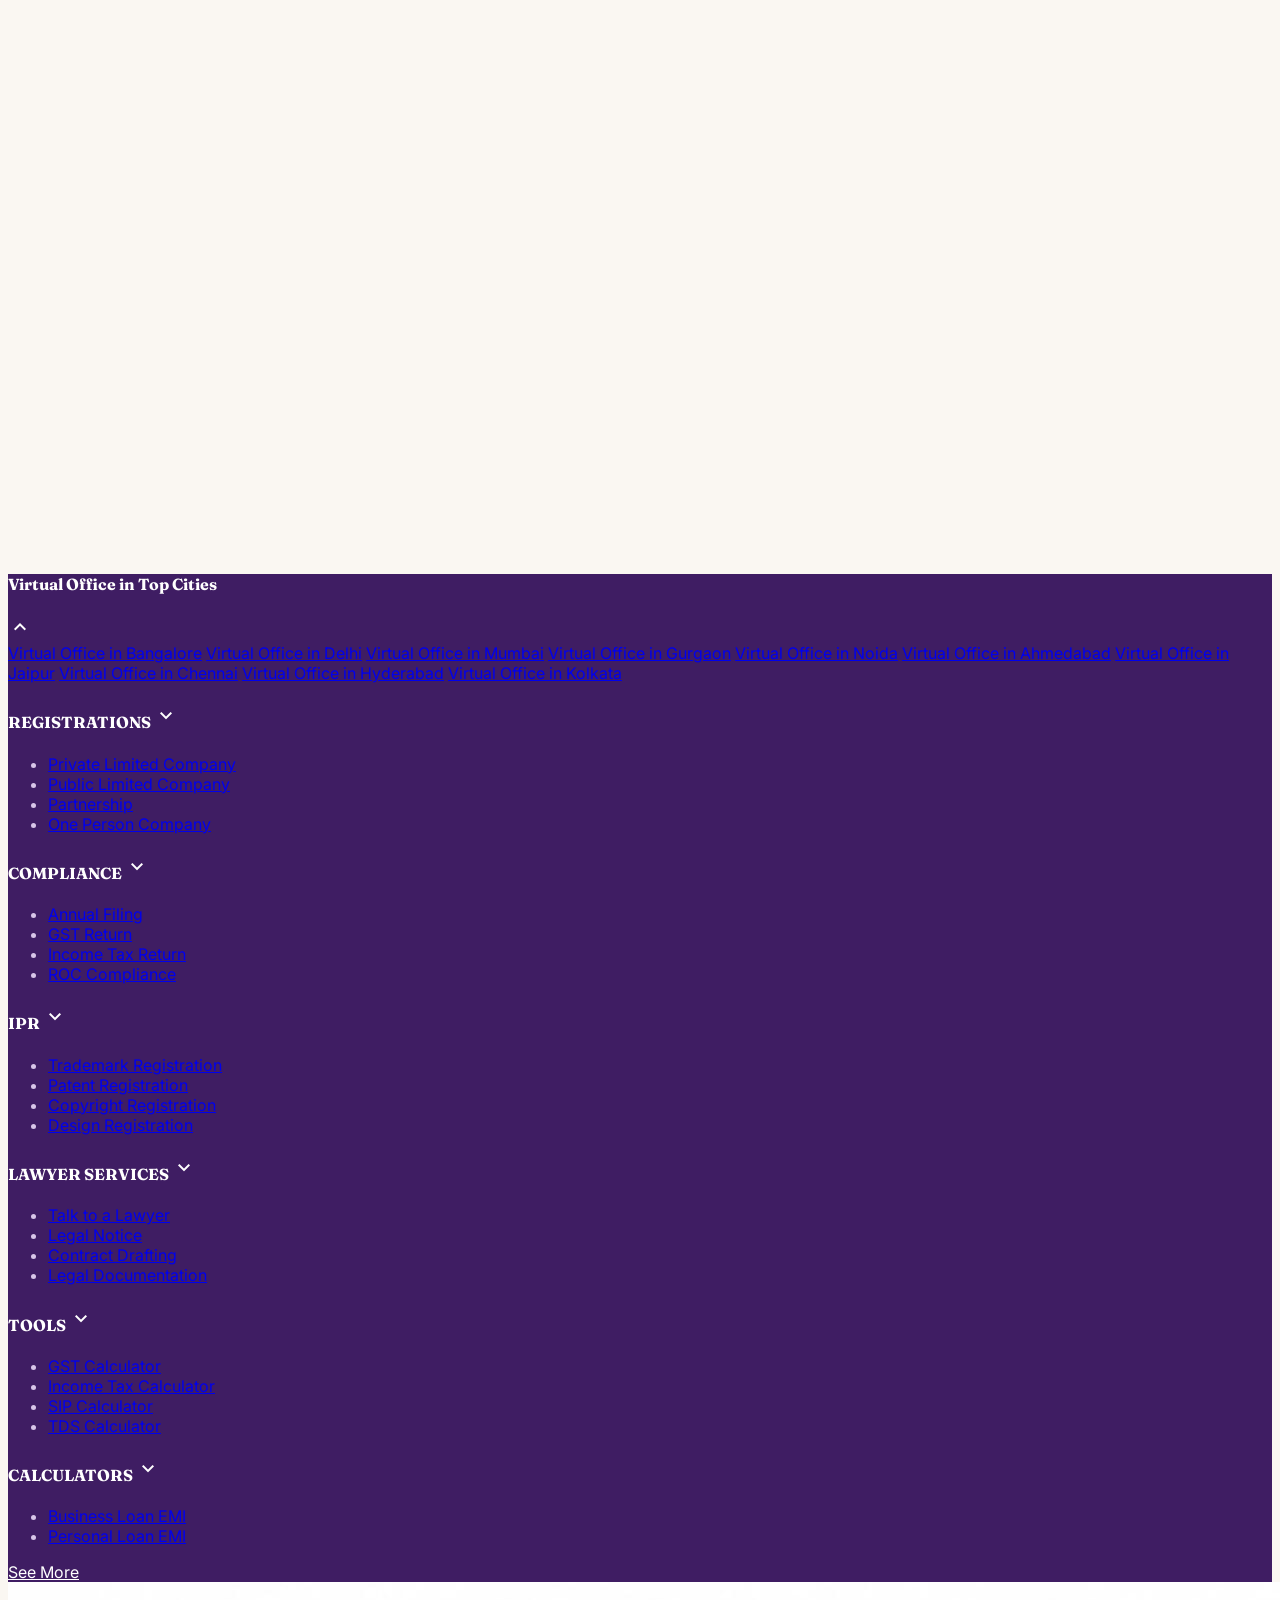
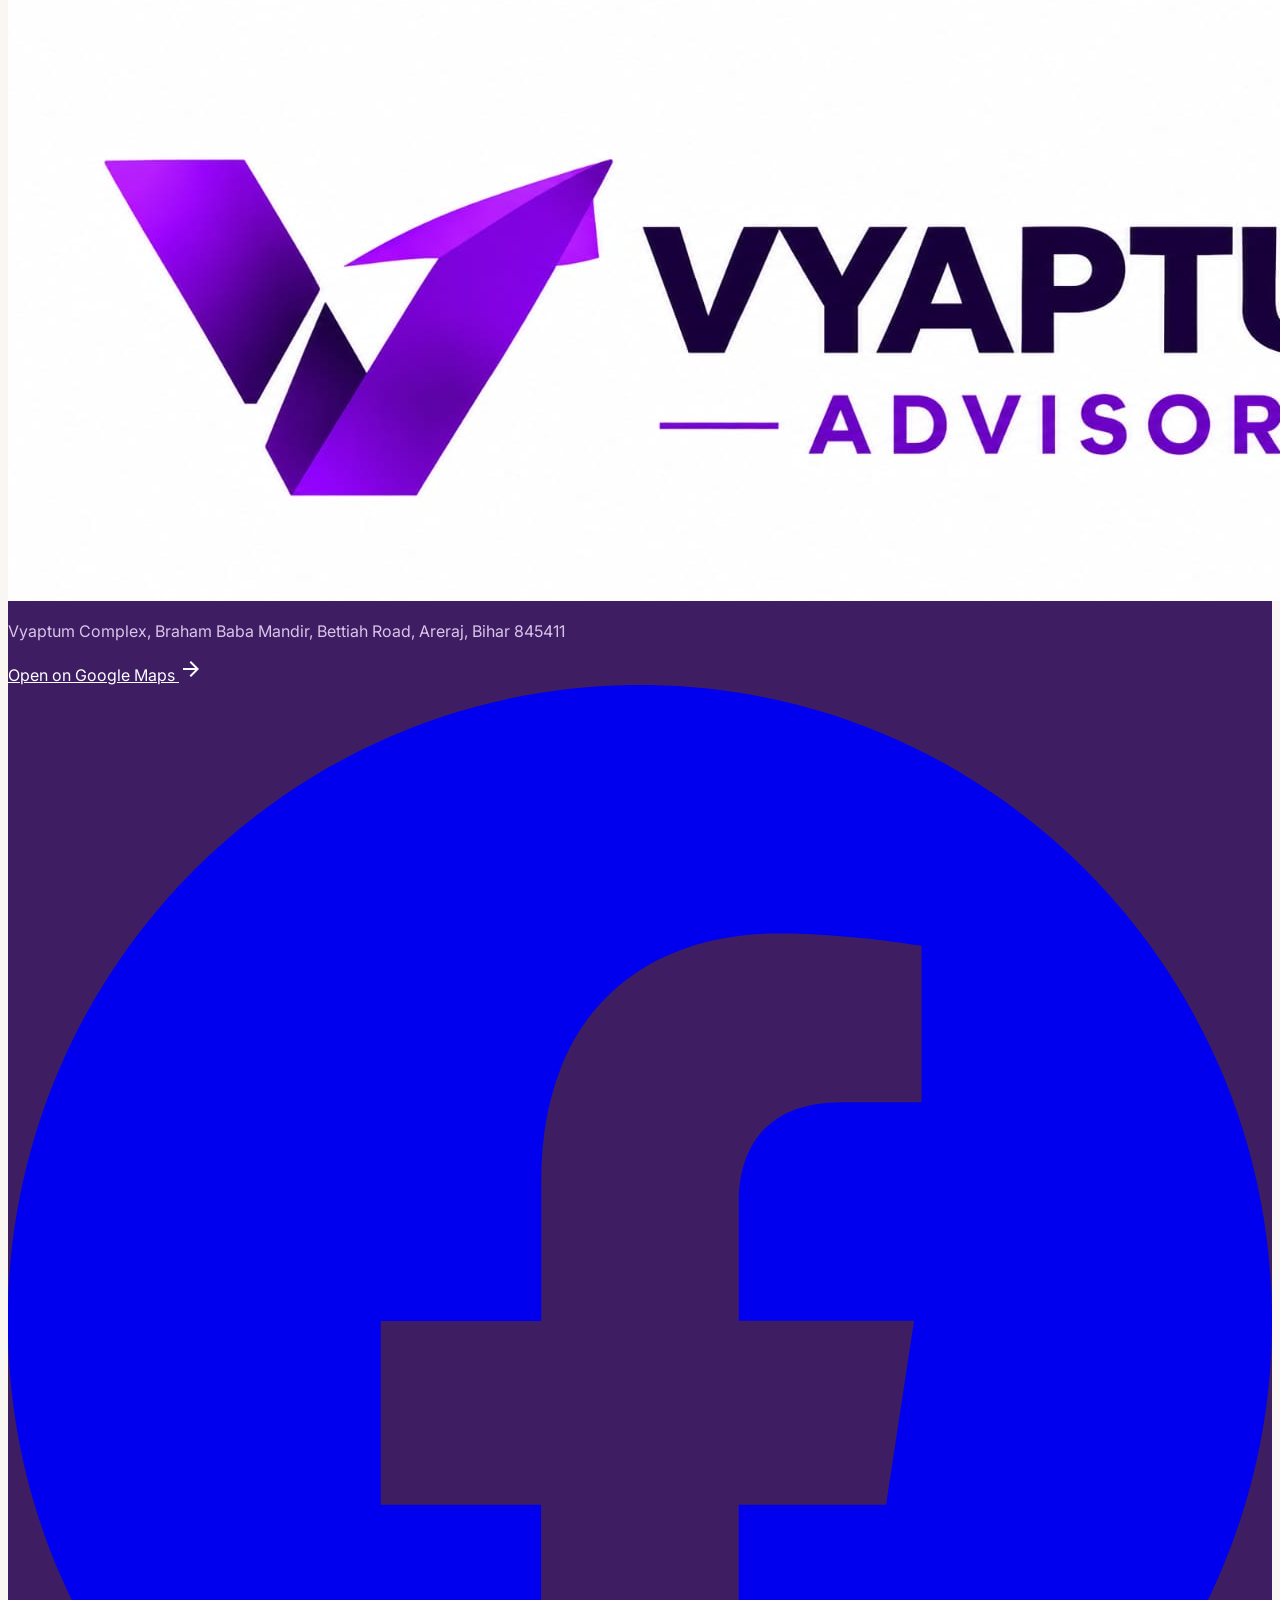
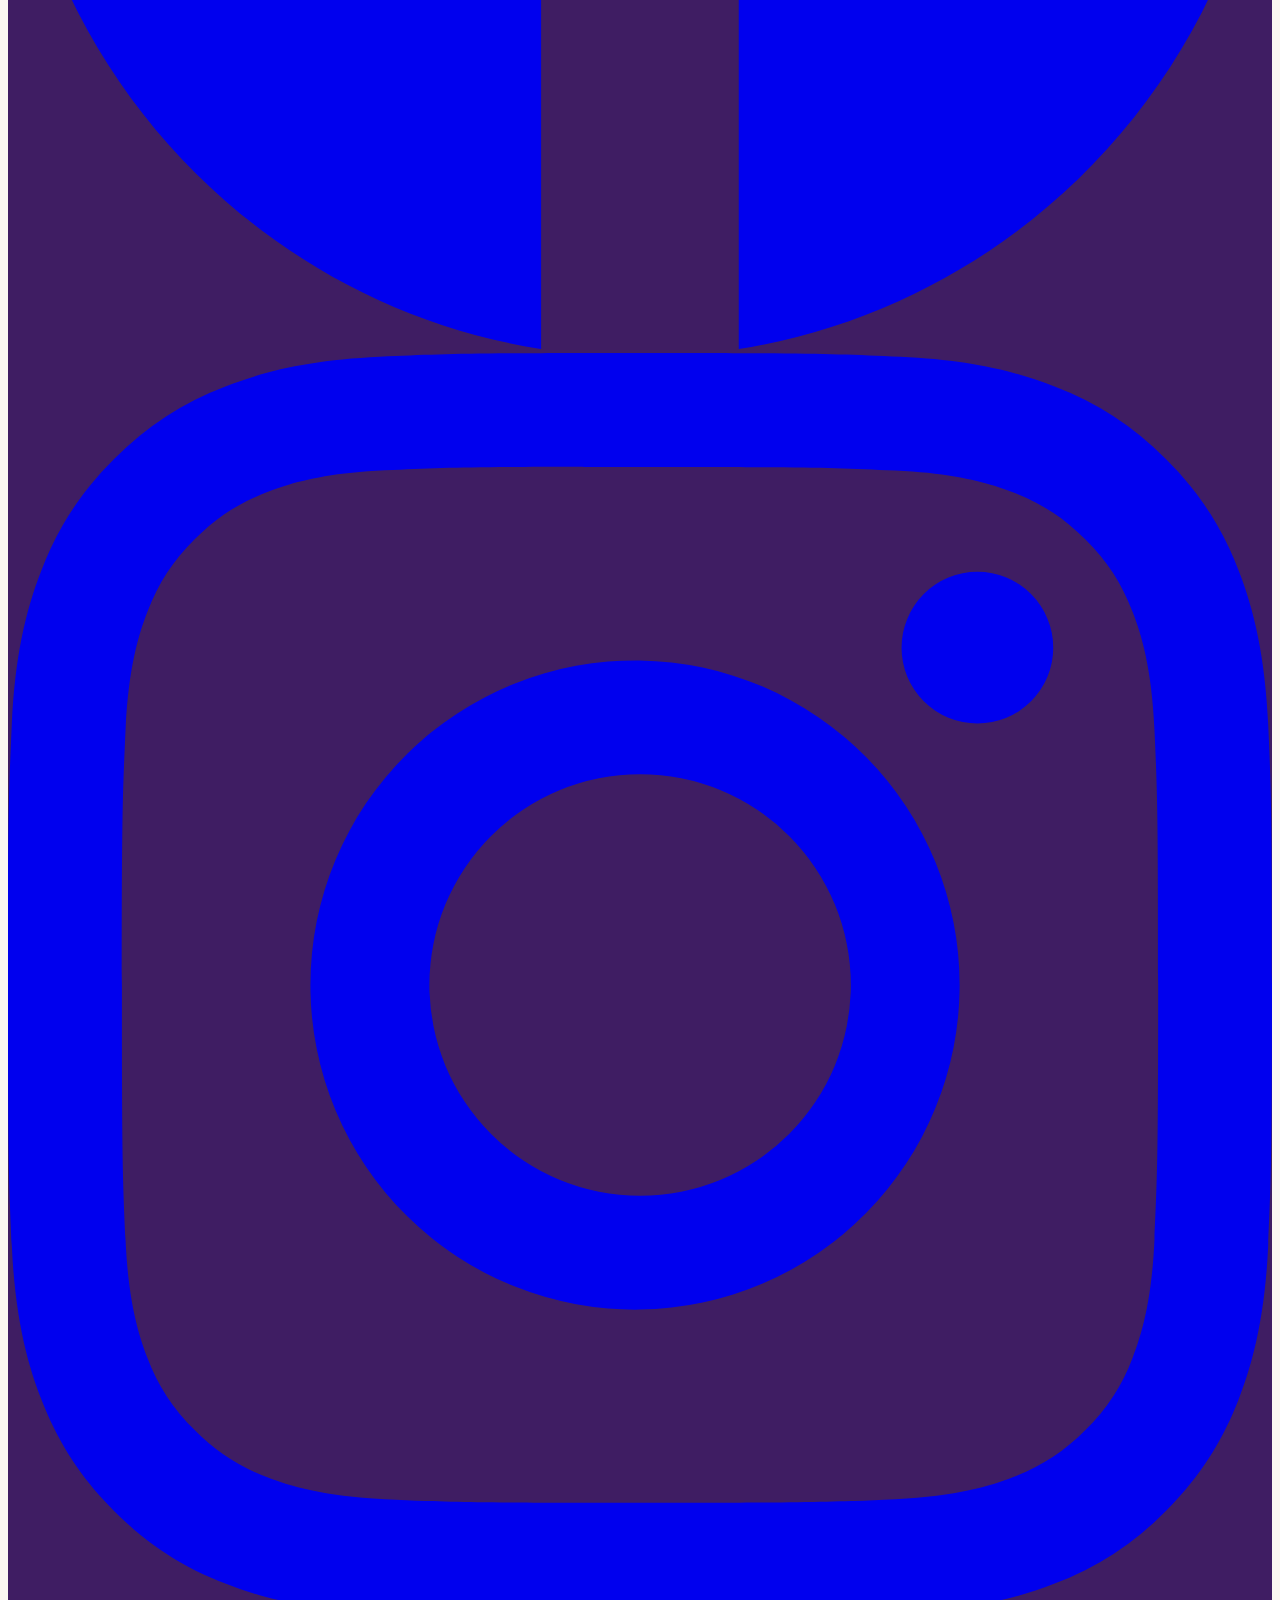
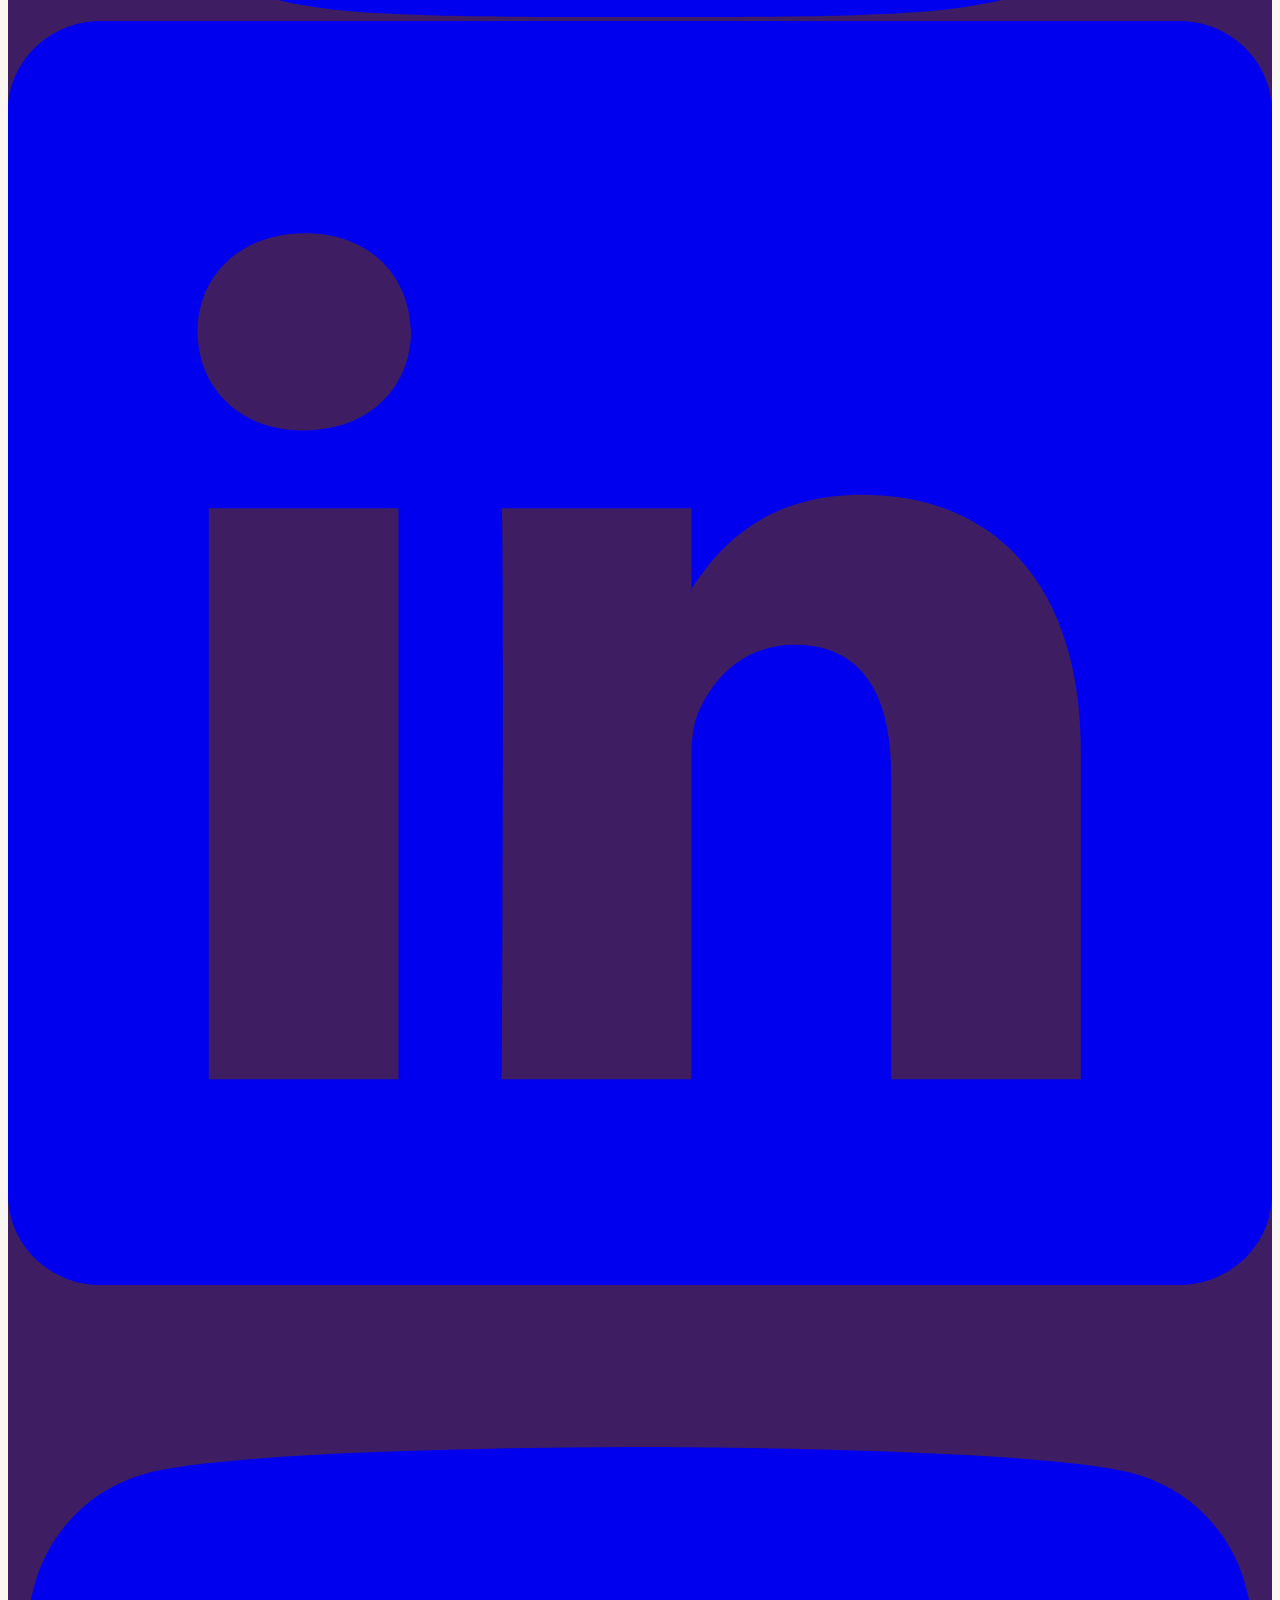
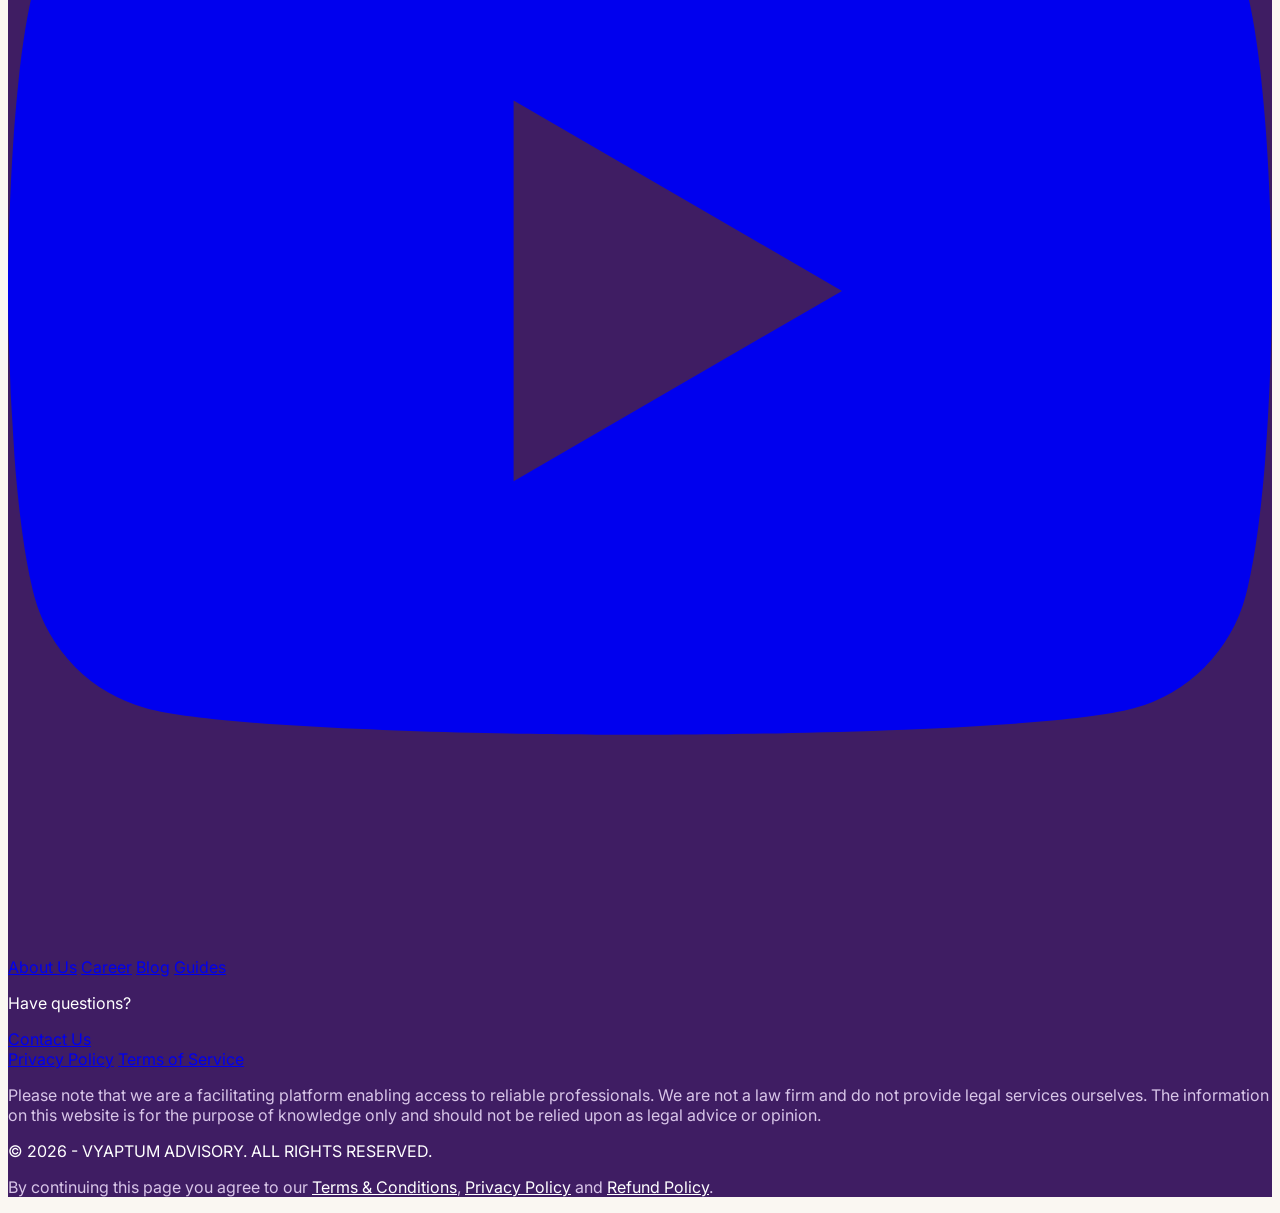
==== commit 9354de95: "op" ====
--- a/index.html
+++ b/index.html
@@ -168,8 +168,19 @@
     }
 
     /* --- Testimonial carousel --- */
-    .tst-slide { transition: opacity .4s ease; }
-    .tst-slide.is-hidden { display: none; }
+    .tst-carousel { max-width: 1120px; margin: 0 auto; }
+    .tst-viewport { overflow: hidden; touch-action: pan-y; }
+    .tst-track { display: flex; will-change: transform; transition: transform .65s cubic-bezier(.22, 1, .36, 1); }
+    .tst-slide { flex: 0 0 100%; min-width: 0; }
+    .tst-controls { display: flex; align-items: center; justify-content: center; gap: 22px; margin-top: 28px; }
+    .tst-arrow { width: 40px; height: 40px; border: 1px solid #d8c5e8; border-radius: 50%; color: #5B2A86; background: #fff; font-size: 1.15rem; transition: background .2s ease, color .2s ease, transform .2s ease; }
+    .tst-arrow:hover { background: #5B2A86; color: #fff; transform: translateY(-2px); }
+    .tst-dots { display: flex; align-items: center; gap: 8px; }
+    .tst-dot { width: 9px; height: 9px; padding: 0; border: 0; border-radius: 999px; background: #d8c5e8; transition: width .3s ease, background-color .3s ease; }
+    .tst-dot.is-active { width: 26px; background: #5B2A86; }
+    @media (prefers-reduced-motion: reduce) {
+      .tst-track, .tst-arrow, .tst-dot { transition: none; }
+    }
 
     /* --- Scroll reveal + hero entrance (desktop, motion-safe only) --- */
     @media (min-width: 1024px) and (prefers-reduced-motion: no-preference) {
@@ -276,19 +287,19 @@
       width: 2.75rem;
       height: 2.75rem;
       border-radius: 9999px;
-      background: #063b8f;
+      background: #3f1d63;
       color: #fff;
       display: flex;
       align-items: center;
       justify-content: center;
-      box-shadow: 0 10px 26px -8px rgba(6, 59, 143, 0.5);
+      box-shadow: 0 10px 26px -8px rgba(63, 29, 99, 0.5);
       opacity: 0;
       transform: translateY(12px);
       pointer-events: none;
       transition: opacity .3s ease, transform .3s ease, background-color .2s ease;
     }
     #toTop.is-shown { opacity: 1; transform: none; pointer-events: auto; }
-    #toTop:hover { background: #0057c8; }
+    #toTop:hover { background: #5b2a86; }
 
     /* --- Marquee strip of services --- */
     .marquee { overflow: hidden; -webkit-mask-image: linear-gradient(90deg, transparent, #000 8%, #000 92%, transparent); mask-image: linear-gradient(90deg, transparent, #000 8%, #000 92%, transparent); }
@@ -361,89 +372,87 @@
       @keyframes pulse-once { 0%, 100% { transform: scale(1); } 50% { transform: scale(1.08); } }
 
       /* Smoother testimonial entrance */
-      .tst-slide:not(.is-hidden) { animation: tst-in .45s cubic-bezier(.16, 1, .3, 1) both; }
+      .tst-slide { animation: tst-in .45s cubic-bezier(.16, 1, .3, 1) both; }
       @keyframes tst-in { from { opacity: 0; transform: translateX(24px); } to { opacity: 1; transform: none; } }
     }
   </style>
   <style>
     /* Home page reference styling */
-    :root { --reference-blue: #0d55bd; --reference-navy: #10233f; --reference-pale: #f4f8ff; --reference-line: #dce7f6; --reference-text: #4c5c71; }
+    :root { --reference-purple: #6d3aa0; --reference-navy: #24103d; --reference-pale: #faf7f2; --reference-line: #e5d8f0; --reference-text: #5b6472; }
     body { background: var(--reference-pale); color: var(--reference-navy); }
     #siteNav { background: rgba(255, 255, 255, .96); box-shadow: 0 1px 0 var(--reference-line); }
     #siteNav .nav-inner { max-width: 1200px; margin: 0 auto; padding: 0 24px; }
     #siteNav .nav-logo { height: 42px; }
     #siteNav .nav-link { color: var(--reference-navy); font-size: .78rem; }
-    #siteNav .nav-link::after { background: var(--reference-blue); }
-    #siteNav .btn-glow { background: var(--reference-blue); border-radius: 5px; padding: 10px 18px; font-size: .75rem; }
-    #home { background: linear-gradient(145deg, #f8fbff 0%, #eef5ff 63%, #dceaff 100%); }
+    #siteNav .nav-link::after { background: var(--reference-purple); }
+    #siteNav .btn-glow { background: var(--reference-purple); border-radius: 5px; padding: 10px 18px; font-size: .75rem; }
+    #home { background: linear-gradient(145deg, #fcf9ff 0%, #f5effa 63%, #e5d8f0 100%); }
     #home .hero-browser-bg { display: block; width: 100%; height: max(675px, 53.5vw); background-image: url('img/brand/newhero.jpeg'); background-size: 100% 100%; background-position: center; background-repeat: no-repeat; animation: none !important; }
-    #home > .max-w-7xl { position: absolute; inset: 0; max-width: 1200px; height: 100%; padding-top: 7%; padding-bottom: 4%; pointer-events: none; }
+    #home > .max-w-7xl { position: relative; inset: auto; max-width: 1200px; height: auto; padding-top: 42px; padding-bottom: 64px; pointer-events: auto; }
     #home > .max-w-7xl > img, #home .grid > div:first-child { display: none; }
     #home .grid { display: block; }
-    #home .grid > div:last-child { width: min(31%, 365px); margin-left: auto; background: #fff; border: 1px solid var(--reference-line); border-radius: 8px; padding: clamp(14px, 1.7vw, 22px); box-shadow: 0 18px 45px rgba(38, 82, 139, .16); pointer-events: auto; }
+    #home .grid > div:last-child { width: min(760px, 100%); margin: 0 auto; background: #fff; border: 1px solid var(--reference-line); border-radius: 8px; padding: clamp(24px, 3vw, 36px); box-shadow: 0 18px 45px rgba(36, 16, 61, .16); pointer-events: auto; }
     #home .grid > div:last-child h3 { color: var(--reference-navy); font-family: 'Inter', sans-serif; font-size: 1.2rem; }
-    #home .grid > div:last-child h3 span { color: var(--reference-blue); }
+    #home .grid > div:last-child h3 span { color: var(--reference-purple); }
     #home .grid > div:last-child input, #home .grid > div:last-child select { background: #fff; border-color: var(--reference-line); color: var(--reference-navy); border-radius: 4px; }
     #home .grid > div:last-child input::placeholder { color: #8694a7; }
-    #home .grid > div:last-child button { background: var(--reference-blue); border-radius: 4px; font-size: .9rem; padding: 13px 16px; }
+    #home .grid > div:last-child button { background: var(--reference-purple); border-radius: 4px; font-size: .9rem; padding: 13px 16px; }
     #home .grid > div:last-child > div:last-child { border: 1px solid var(--reference-line); padding: 12px; }
     #home .grid > div:last-child > div:last-child p { color: var(--reference-navy); }
     #home + section { background: #fff; }
-    #home + section .fact-value { color: var(--reference-blue); font-family: 'Inter', sans-serif; font-weight: 800; }
-    .marquee { background: #f1f6fd !important; }
-    .marquee__item { color: var(--reference-blue); }
-    .ref-partners { background: #f1f6fd; border-top: 1px solid var(--reference-line); border-bottom: 1px solid var(--reference-line); }
-    .ref-partners .ref-shell { padding-top: 34px; padding-bottom: 34px; }
-    .ref-partners .ref-heading { margin-bottom: 18px; }
+    #home + section .fact-value { color: var(--reference-purple); font-family: 'Inter', sans-serif; font-weight: 800; }
+    .marquee { background: #f5effa !important; }
+    .marquee__item { color: var(--reference-purple); }
+    .ref-partners { background: #f5effa; border-top: 1px solid var(--reference-line); border-bottom: 1px solid var(--reference-line); }
+    .ref-partners .ref-shell { padding-top: 72px; padding-bottom: 72px; }
+    .ref-partners .ref-heading { margin-bottom: 32px; }
     .ref-partner-viewport { overflow: hidden; }
-    .ref-partner-grid { display: flex; gap: 16px; width: 200%; animation: partners-swipe 18s linear infinite; }
-    .ref-partner-grid:hover { animation-play-state: paused; }
-    .ref-partner-card { flex: 0 0 calc((100% - 16px) / 2); min-width: 210px; display: flex; align-items: center; justify-content: center; gap: 12px; padding: 16px 24px; border: 1px solid var(--reference-line); border-radius: 5px; background: #fff; box-shadow: 0 5px 15px rgba(38, 82, 139, .05); transition: transform .25s ease, box-shadow .25s ease; }
-    .ref-partner-card:hover { transform: translateY(-3px); box-shadow: 0 12px 24px rgba(38, 82, 139, .12); }
-    .ref-partner-card img { width: 42px; height: 42px; object-fit: contain; }
-    .ref-partner-card strong { color: var(--reference-navy); font-size: .95rem; }
-    @keyframes partners-swipe { from { transform: translateX(0); } to { transform: translateX(-50%); } }
-    @media (prefers-reduced-motion: reduce) { .ref-partner-grid { animation: none; width: 100%; flex-wrap: wrap; justify-content: center; } }
+    .ref-partner-grid { display: grid; grid-template-columns: repeat(2, minmax(0, 1fr)); gap: 22px; width: 100%; }
+    .ref-partner-card { min-width: 0; min-height: 132px; display: flex; align-items: center; justify-content: center; gap: 16px; padding: 24px 28px; border: 1px solid var(--reference-line); border-radius: 8px; background: #fff; box-shadow: 0 5px 15px rgba(36, 16, 61, .05); transition: transform .25s ease, box-shadow .25s ease; }
+    .ref-partner-card:hover { transform: translateY(-3px); box-shadow: 0 12px 24px rgba(36, 16, 61, .12); }
+    .ref-partner-card img { width: 56px; height: 56px; object-fit: contain; }
+    .ref-partner-card strong { color: var(--reference-navy); font-size: 1.1rem; }
     .legacy-home-section { display: none; }
     .ref-solutions, .ref-process { background: #fff; }
-    .ref-why { background: #f1f6fd; }
-    .ref-shell { max-width: 1120px; margin: 0 auto; padding: 52px 24px; }
+    .ref-why { background: #f5effa; }
+    .ref-shell { max-width: 1200px; margin: 0 auto; padding: 80px 24px; }
     .ref-heading { text-align: center; margin: 0 auto 28px; }
-    .ref-heading > span, .ref-why-copy > span { color: var(--reference-blue); font-size: .58rem; font-weight: 800; letter-spacing: 1.2px; }
-    .ref-heading h2, .ref-why-copy h2 { margin: 7px 0 5px; color: var(--reference-navy); font-family: 'Inter', sans-serif; font-size: 1.4rem; font-weight: 800; }
-    .ref-heading p { color: var(--reference-text); font-size: .75rem; }
-    .ref-solution-grid, .ref-process-grid { display: grid; grid-template-columns: repeat(4, 1fr); gap: 14px; }
-    .ref-solution-card { min-height: 168px; padding: 18px 14px; border: 1px solid var(--reference-line); border-radius: 5px; background: #fff; text-align: center; box-shadow: 0 5px 15px rgba(38, 82, 139, .04); transition: transform .25s ease, box-shadow .25s ease; }
-    .ref-solution-card:hover { transform: translateY(-4px); box-shadow: 0 12px 24px rgba(38, 82, 139, .12); }
-    .ref-solution-card img, .ref-process-step img { width: 46px; height: 46px; margin: 0 auto 10px; object-fit: contain; }
-    .ref-solution-card strong, .ref-process-step strong { display: block; color: var(--reference-navy); font-size: .75rem; }
-    .ref-solution-card p, .ref-process-step p { margin-top: 5px; color: var(--reference-text); font-size: .63rem; line-height: 1.5; }
+    .ref-heading > span, .ref-why-copy > span { color: var(--reference-purple); font-size: .58rem; font-weight: 800; letter-spacing: 1.2px; }
+    .ref-heading h2, .ref-why-copy h2 { margin: 10px 0 8px; color: var(--reference-navy); font-family: 'Inter', sans-serif; font-size: clamp(1.7rem, 2.6vw, 2.25rem); font-weight: 800; }
+    .ref-heading p { color: var(--reference-text); font-size: 1rem; }
+    .ref-solution-grid, .ref-process-grid { display: grid; grid-template-columns: repeat(4, 1fr); gap: 22px; }
+    .ref-solution-card { min-height: 230px; padding: 32px 22px; border: 1px solid var(--reference-line); border-radius: 8px; background: #fff; text-align: center; box-shadow: 0 5px 15px rgba(36, 16, 61, .04); transition: transform .25s ease, box-shadow .25s ease; }
+    .ref-solution-card:hover { transform: translateY(-4px); box-shadow: 0 12px 24px rgba(36, 16, 61, .12); }
+    .ref-solution-card img, .ref-process-step img { width: 64px; height: 64px; margin: 0 auto 18px; object-fit: contain; }
+    .ref-solution-card strong, .ref-process-step strong { display: block; color: var(--reference-navy); font-size: 1rem; }
+    .ref-solution-card p, .ref-process-step p { margin-top: 8px; color: var(--reference-text); font-size: .9rem; line-height: 1.6; }
     .ref-why-grid { display: grid; grid-template-columns: 1fr 1fr; gap: 46px; align-items: center; }
     .ref-why-image { width: 100%; height: 240px; border-radius: 4px; object-fit: cover; }
     .ref-why-copy h2 { font-size: 1.7rem; line-height: 1.12; max-width: 300px; }
     .ref-why-copy ul { display: grid; gap: 7px; margin: 18px 0; }
     .ref-why-copy li { color: var(--reference-text); font-size: .72rem; }
-    .ref-why-copy li::before { content: '✓'; margin-right: 8px; color: var(--reference-blue); font-weight: 800; }
-    .ref-button { display: inline-flex; padding: 8px 14px; border-radius: 3px; background: var(--reference-blue); color: #fff; font-size: .66rem; font-weight: 700; }
+    .ref-why-copy li::before { content: '✓'; margin-right: 8px; color: var(--reference-purple); font-weight: 800; }
+    .ref-button { display: inline-flex; padding: 8px 14px; border-radius: 3px; background: var(--reference-purple); color: #fff; font-size: .66rem; font-weight: 700; }
     .ref-process-step { position: relative; text-align: center; }
-    .ref-process-step:not(:last-child)::after { content: ''; position: absolute; top: 27px; left: calc(50% + 35px); width: calc(100% - 70px); border-top: 1px dashed #b9cceb; }
+    .ref-process-step:not(:last-child)::after { content: ''; position: absolute; top: 27px; left: calc(50% + 35px); width: calc(100% - 70px); border-top: 1px dashed #d8c5e8; }
     @media (max-width: 767px) {
       #siteNav .nav-inner { padding: 0 16px; }
       #siteNav .nav-logo { height: 35px; }
       #home .hero-browser-bg { display: none; }
       #home > .max-w-7xl { position: relative; inset: auto; height: auto; padding-top: 24px; padding-bottom: 44px; }
-      #home > .max-w-7xl > img { display: block; width: 100%; height: auto; margin-bottom: 24px; border-radius: 8px; box-shadow: 0 10px 26px rgba(38, 82, 139, .12); }
+      #home > .max-w-7xl > img { display: block; width: 100%; height: auto; margin-bottom: 24px; border-radius: 8px; box-shadow: 0 10px 26px rgba(36, 16, 61, .12); }
       #home .grid > div:last-child { width: auto; margin-left: 0; padding: 18px; }
       .ref-shell { padding: 38px 18px; }
-      .ref-partner-grid { gap: 10px; }
-      .ref-partner-card { min-width: 0; flex: 1; padding: 13px 12px; }
+      .ref-partner-grid { grid-template-columns: 1fr; gap: 12px; }
+      .ref-partner-card { min-height: 96px; padding: 18px 16px; }
+      .ref-partner-card img { width: 46px; height: 46px; }
       .ref-solution-grid, .ref-process-grid { grid-template-columns: repeat(2, 1fr); }
       .ref-why-grid { grid-template-columns: 1fr; gap: 24px; }
       .ref-why-image { height: 210px; }
       .ref-process-step:not(:last-child)::after { display: none; }
     }
     footer {
-      background-color: #063b8f !important;
+      background-color: #3f1d63 !important;
     }
     footer .text-brand-orange {
       color: #ffffff !important;
@@ -451,19 +460,19 @@
     footer .text-gray-300,
     footer .text-gray-400,
     footer .text-gray-500 {
-      color: #bfd8f5 !important;
+      color: #d8c5e8 !important;
     }
     footer a:hover {
-      color: #5eb5ff !important;
+      color: #9b6dcc !important;
     }
     footer .border-white\/10 {
-      border-color: rgba(191, 216, 245, 0.3) !important;
+      border-color: rgba(216, 197, 232, 0.3) !important;
     }
     footer .border-brand-orange {
-      border-color: #0057c8 !important;
+      border-color: #5b2a86 !important;
     }
     footer .hover\:bg-brand-orange:hover {
-      background-color: #0057c8 !important;
+      background-color: #5b2a86 !important;
     }
   </style>
 </head>
@@ -516,6 +525,7 @@
 <a class="block text-gray-600 hover:text-brand-orange" href="service.html?name=Public%20Limited%20Company&amp;category=Registrations">Public Limited Company</a>
 <a class="block text-gray-600 hover:text-brand-orange" href="service.html?name=Partnership&amp;category=Registrations">Partnership</a>
 <a class="block text-gray-600 hover:text-brand-orange" href="service.html?name=One%20Person%20Company&amp;category=Registrations">One Person Company</a>
+<a class="block text-gray-600 hover:text-brand-orange" href="service.html?name=Digital%20Signature%20Certificate%20(DSC)&amp;category=Registrations">Digital Signature Certificate (DSC)</a>
 </div>
 </div>
 <!-- Compliance -->
@@ -756,14 +766,6 @@
 <img src="https://www.google.com/s2/favicons?domain=vyaparapp.in&amp;sz=128" alt="Vyapar logo">
 <strong>Vyapar</strong>
 </a>
-<a class="ref-partner-card" href="https://www.zoho.com/" target="_blank" rel="noopener" aria-label="Zoho website" aria-hidden="true" tabindex="-1">
-<img src="https://cdn.simpleicons.org/zoho" alt="">
-<strong>Zoho</strong>
-</a>
-<a class="ref-partner-card" href="https://vyaparapp.in/" target="_blank" rel="noopener" aria-label="Vyapar website" aria-hidden="true" tabindex="-1">
-<img src="https://www.google.com/s2/favicons?domain=vyaparapp.in&amp;sz=128" alt="">
-<strong>Vyapar</strong>
-</a>
 </div>
 </div>
 </div>
@@ -877,33 +879,57 @@
 </section>
 <!-- END: Reference Homepage Sections -->
 <!-- BEGIN: Testimonials Section -->
-<section class="bg-[#f4f8ff] py-20 font-sans">
+<section class="bg-[#faf7f2] py-20 font-sans">
 <div class="max-w-7xl mx-auto px-4 sm:px-6 lg:px-8">
 <div class="flex flex-col sm:flex-row justify-between items-start sm:items-end mb-10 gap-6">
 <div>
-<p class="text-[#0057C8] text-xs font-bold uppercase tracking-[0.18em] mb-3">Client experiences</p>
-<h2 class="text-3xl md:text-4xl font-bold text-[#0B1F3A]">Testimonials That Speak for Us</h2>
+<p class="text-[#6D3AA0] text-xs font-bold uppercase tracking-[0.18em] mb-3">Client experiences</p>
+<h2 class="text-3xl md:text-4xl font-bold text-[#24103D]">Testimonials That Speak for Us</h2>
 <p class="mt-3 text-[#4c5c71] text-base md:text-lg">Trusted by businesses and entrepreneurs across India.</p>
 </div>
-<a class="inline-flex items-center justify-center px-6 py-2.5 border border-[#0057C8] text-[#0057C8] rounded-lg hover:bg-[#0057C8] hover:text-white transition font-semibold text-sm" href="https://www.google.com/maps/search/?api=1&amp;query=Vyaptum%20Complex%2C%20Braham%20Baba%20Mandir%2C%20Bettiah%20Road%2C%20Areraj%2C%20Bihar%20845411" rel="noopener" target="_blank">View All</a>
-</div>
-<div class="grid grid-cols-1 md:grid-cols-2 lg:grid-cols-3 gap-6" id="tstTrack">
-<article class="tst-slide flex flex-col min-h-[310px] bg-white p-7 md:p-8 rounded-[18px] border border-[#dce7f6] shadow-[0_8px_24px_rgba(11,31,58,0.06)]">
+<a class="inline-flex items-center justify-center px-6 py-2.5 border border-[#5B2A86] text-[#5B2A86] rounded-lg hover:bg-[#5B2A86] hover:text-white transition font-semibold text-sm" href="https://www.google.com/maps/search/?api=1&amp;query=Vyaptum%20Complex%2C%20Braham%20Baba%20Mandir%2C%20Bettiah%20Road%2C%20Areraj%2C%20Bihar%20845411" rel="noopener" target="_blank">View All</a>
+</div>
+<div class="tst-carousel" aria-roledescription="carousel" aria-label="Client testimonials">
+<div class="tst-viewport">
+<div class="tst-track" id="tstTrack" tabindex="0">
+<article class="tst-slide flex flex-col min-h-[310px] bg-white p-7 md:p-8 rounded-[18px] border border-[#e5d8f0] shadow-[0_8px_24px_rgba(36,16,61,0.06)]" aria-roledescription="slide">
 <div class="flex items-center gap-4 mb-6">
-<img alt="Ramandeep Singh" class="w-14 h-14 rounded-full object-cover border-2 border-[#bfd8f5]" src="https://lh3.googleusercontent.com/aida-public/[base64]"/>
+<div class="w-14 h-14 rounded-full flex items-center justify-center bg-[#efe5f7] text-[#5B2A86] text-xl font-bold border-2 border-[#d8c5e8]" role="img" aria-label="Shidhu Gupta">SG</div>
 <div>
-<h3 class="text-lg font-bold text-[#0B1F3A] mb-1">Ramandeep Singh</h3>
+<h3 class="text-lg font-bold text-[#24103D] mb-1">Shidhu Gupta</h3>
+<p class="text-xs font-semibold text-[#6D3AA0]">Markflare</p>
 <div class="flex items-center gap-2">
-<div class="flex text-[#0057C8] text-sm gap-0.5" aria-label="5 out of 5 stars"><span>★</span><span>★</span><span>★</span><span>★</span><span>★</span></div>
-<span class="text-[#0B1F3A] font-semibold text-sm">5/5</span>
+<div class="flex text-[#5B2A86] text-sm gap-0.5" aria-label="5 out of 5 stars"><span>★</span><span>★</span><span>★</span><span>★</span><span>★</span></div>
+<span class="text-[#24103D] font-semibold text-sm">5/5</span>
 </div>
 </div>
 </div>
 <div class="flex-1 relative">
-<svg aria-hidden="true" class="absolute -top-2 right-0 w-9 h-9 text-[#bfd8f5]" fill="currentColor" viewbox="0 0 32 32"><path d="M7.2 21.7c-2.1 0-3.8-1.8-3.8-4 0-4.7 3.1-8.1 8.7-9.8l1.2 2.5c-2.5.9-4 2.2-4.7 4 .4-.2.9-.3 1.5-.3 2 0 3.7 1.6 3.7 3.7s-1.7 3.9-3.8 3.9zm13.4 0c-2.1 0-3.8-1.8-3.8-4 0-4.7 3.1-8.1 8.7-9.8l1.2 2.5c-2.5.9-4 2.2-4.7 4 .4-.2.9-.3 1.5-.3 2 0 3.7 1.6 3.7 3.7s-1.7 3.9-3.8 3.9z"></path></svg>
-<p class="pr-8 text-[#0B1F3A] text-base leading-7">Everything is good with kulwinder he is such a nice person and his way of communication is to good and he soves the quiers time to time</p>
+<svg aria-hidden="true" class="absolute -top-2 right-0 w-9 h-9 text-[#d8c5e8]" fill="currentColor" viewbox="0 0 32 32"><path d="M7.2 21.7c-2.1 0-3.8-1.8-3.8-4 0-4.7 3.1-8.1 8.7-9.8l1.2 2.5c-2.5.9-4 2.2-4.7 4 .4-.2.9-.3 1.5-.3 2 0 3.7 1.6 3.7 3.7s-1.7 3.9-3.8 3.9zm13.4 0c-2.1 0-3.8-1.8-3.8-4 0-4.7 3.1-8.1 8.7-9.8l1.2 2.5c-2.5.9-4 2.2-4.7 4 .4-.2.9-.3 1.5-.3 2 0 3.7 1.6 3.7 3.7s-1.7 3.9-3.8 3.9z"></path></svg>
+<p class="pr-8 text-[#24103D] text-base leading-7">Vyaptum Advisory provides clear, practical guidance and dependable support for growing businesses.</p>
 </div>
 </article>
+<article class="tst-slide flex flex-col min-h-[310px] bg-white p-7 md:p-8 rounded-[18px] border border-[#e5d8f0] shadow-[0_8px_24px_rgba(36,16,61,0.06)]" aria-roledescription="slide">
+<div class="flex items-center gap-4 mb-6">
+<div class="w-14 h-14 rounded-full flex items-center justify-center bg-[#efe5f7] text-[#5B2A86] text-xl font-bold border-2 border-[#d8c5e8]">AK</div>
+<div><h3 class="text-lg font-bold text-[#24103D] mb-1">Ankit Kumar</h3><div class="flex items-center gap-2"><div class="flex text-[#5B2A86] text-sm gap-0.5" aria-label="5 out of 5 stars"><span>★</span><span>★</span><span>★</span><span>★</span><span>★</span></div><span class="text-[#24103D] font-semibold text-sm">5/5</span></div></div>
+</div>
+<div class="flex-1 relative"><svg aria-hidden="true" class="absolute -top-2 right-0 w-9 h-9 text-[#d8c5e8]" fill="currentColor" viewbox="0 0 32 32"><path d="M7.2 21.7c-2.1 0-3.8-1.8-3.8-4 0-4.7 3.1-8.1 8.7-9.8l1.2 2.5c-2.5.9-4 2.2-4.7 4 .4-.2.9-.3 1.5-.3 2 0 3.7 1.6 3.7 3.7s-1.7 3.9-3.8 3.9zm13.4 0c-2.1 0-3.8-1.8-3.8-4 0-4.7 3.1-8.1 8.7-9.8l1.2 2.5c-2.5.9-4 2.2-4.7 4 .4-.2.9-.3 1.5-.3 2 0 3.7 1.6 3.7 3.7s-1.7 3.9-3.8 3.9z"></path></svg><p class="pr-8 text-[#24103D] text-base leading-7">The team made our compliance work simple and gave us clear answers at every step. Highly professional service.</p></div>
+</article>
+<article class="tst-slide flex flex-col min-h-[310px] bg-white p-7 md:p-8 rounded-[18px] border border-[#e5d8f0] shadow-[0_8px_24px_rgba(36,16,61,0.06)]" aria-roledescription="slide">
+<div class="flex items-center gap-4 mb-6">
+<div class="w-14 h-14 rounded-full flex items-center justify-center bg-[#efe5f7] text-[#5B2A86] text-xl font-bold border-2 border-[#d8c5e8]">PS</div>
+<div><h3 class="text-lg font-bold text-[#24103D] mb-1">Priya Sharma</h3><div class="flex items-center gap-2"><div class="flex text-[#5B2A86] text-sm gap-0.5" aria-label="5 out of 5 stars"><span>★</span><span>★</span><span>★</span><span>★</span><span>★</span></div><span class="text-[#24103D] font-semibold text-sm">5/5</span></div></div>
+</div>
+<div class="flex-1 relative"><svg aria-hidden="true" class="absolute -top-2 right-0 w-9 h-9 text-[#d8c5e8]" fill="currentColor" viewbox="0 0 32 32"><path d="M7.2 21.7c-2.1 0-3.8-1.8-3.8-4 0-4.7 3.1-8.1 8.7-9.8l1.2 2.5c-2.5.9-4 2.2-4.7 4 .4-.2.9-.3 1.5-.3 2 0 3.7 1.6 3.7 3.7s-1.7 3.9-3.8 3.9zm13.4 0c-2.1 0-3.8-1.8-3.8-4 0-4.7 3.1-8.1 8.7-9.8l1.2 2.5c-2.5.9-4 2.2-4.7 4 .4-.2.9-.3 1.5-.3 2 0 3.7 1.6 3.7 3.7s-1.7 3.9-3.8 3.9z"></path></svg><p class="pr-8 text-[#24103D] text-base leading-7">Vyaptum Advisory helped us plan our next stage of growth with practical advice and dependable follow-through.</p></div>
+</article>
+</div>
+</div>
+<div class="tst-controls" id="tstControls">
+<button class="tst-arrow" id="tstPrev" type="button" aria-label="Previous testimonial">&#8592;</button>
+<div class="tst-dots" id="tstDots" role="tablist" aria-label="Choose testimonial"></div>
+<button class="tst-arrow" id="tstNext" type="button" aria-label="Next testimonial">&#8594;</button>
+</div>
 </div>
 </div>
 </section>
@@ -914,7 +940,7 @@
 </a>
 <!-- END: Floating WhatsApp Button -->
 <!-- BEGIN: Floating AI Assistant (left) -->
-<button aria-controls="aiPanel" aria-expanded="false" aria-label="Open AI assistant" class="ai-fab fixed bottom-6 left-6 z-40 flex items-center gap-2 rounded-full bg-[#063B8F] text-white pl-2 pr-4 h-14 transition-transform duration-300 hover:scale-105" id="aiToggle" type="button">
+<button aria-controls="aiPanel" aria-expanded="false" aria-label="Open AI assistant" class="ai-fab fixed bottom-6 left-6 z-40 flex items-center gap-2 rounded-full bg-[#3F1D63] text-white pl-2 pr-4 h-14 transition-transform duration-300 hover:scale-105" id="aiToggle" type="button">
 <span class="flex items-center justify-center w-10 h-10 rounded-full bg-brand-orange flex-shrink-0">
 <svg class="h-5 w-5" fill="currentColor" viewbox="0 0 24 24"><path d="M12 2l1.9 4.6L18.5 8.5 13.9 10.4 12 15l-1.9-4.6L5.5 8.5l4.6-1.9L12 2zm7 10l1 2.4 2.4 1-2.4 1-1 2.4-1-2.4-2.4-1 2.4-1 1-2.4zM5 13l.9 2.1L8 16l-2.1.9L5 19l-.9-2.1L2 16l2.1-.9L5 13z"></path></svg>
 </span>
@@ -1287,14 +1313,12 @@
         var idx = 0;
         var timer = null;
 
+        var viewport = track.parentElement;
         var dots = slides.map(function (_, i) {
           var b = document.createElement('button');
           b.type = 'button';
-          b.className = 'tst-dot rounded-full';
-          b.style.height = '10px';
-          b.style.width = '10px';
-          b.style.background = 'rgba(255,255,255,0.4)';
-          b.style.transition = 'width .3s ease, background-color .3s ease';
+          b.className = 'tst-dot';
+          b.setAttribute('role', 'tab');
           b.setAttribute('aria-label', 'Go to testimonial ' + (i + 1));
           b.addEventListener('click', function () { go(i); restart(); });
           dotsWrap.appendChild(b);
@@ -1302,11 +1326,16 @@
         });
 
         function render() {
-          slides.forEach(function (s, i) { s.classList.toggle('is-hidden', i !== idx); });
+          track.style.transform = 'translate3d(' + (idx * -100) + '%, 0, 0)';
+          slides.forEach(function (s, i) {
+            var on = i === idx;
+            s.setAttribute('aria-hidden', String(!on));
+            s.setAttribute('aria-label', 'Testimonial ' + (i + 1) + ' of ' + slides.length);
+          });
           dots.forEach(function (d, i) {
             var on = i === idx;
-            d.style.width = on ? '26px' : '10px';
-            d.style.background = on ? '#F97316' : 'rgba(255,255,255,0.4)';
+            d.classList.toggle('is-active', on);
+            d.setAttribute('aria-selected', String(on));
           });
         }
 
@@ -1323,6 +1352,30 @@
 
         prevBtn.addEventListener('click', function () { go(idx - 1); restart(); });
         nextBtn.addEventListener('click', function () { go(idx + 1); restart(); });
+        track.addEventListener('keydown', function (event) {
+          if (event.key === 'ArrowLeft') { go(idx - 1); restart(); }
+          if (event.key === 'ArrowRight') { go(idx + 1); restart(); }
+        });
+
+        var startX = 0;
+        var dragging = false;
+        viewport.addEventListener('pointerdown', function (event) {
+          startX = event.clientX;
+          dragging = true;
+          viewport.setPointerCapture(event.pointerId);
+        });
+        viewport.addEventListener('pointerup', function (event) {
+          if (!dragging) return;
+          dragging = false;
+          var distance = event.clientX - startX;
+          if (Math.abs(distance) > 45) {
+            go(distance < 0 ? idx + 1 : idx - 1);
+            restart();
+          }
+        });
+        viewport.addEventListener('pointercancel', function () { dragging = false; });
+        viewport.addEventListener('mouseenter', function () { clearInterval(timer); });
+        viewport.addEventListener('mouseleave', restart);
 
         render();
         restart();
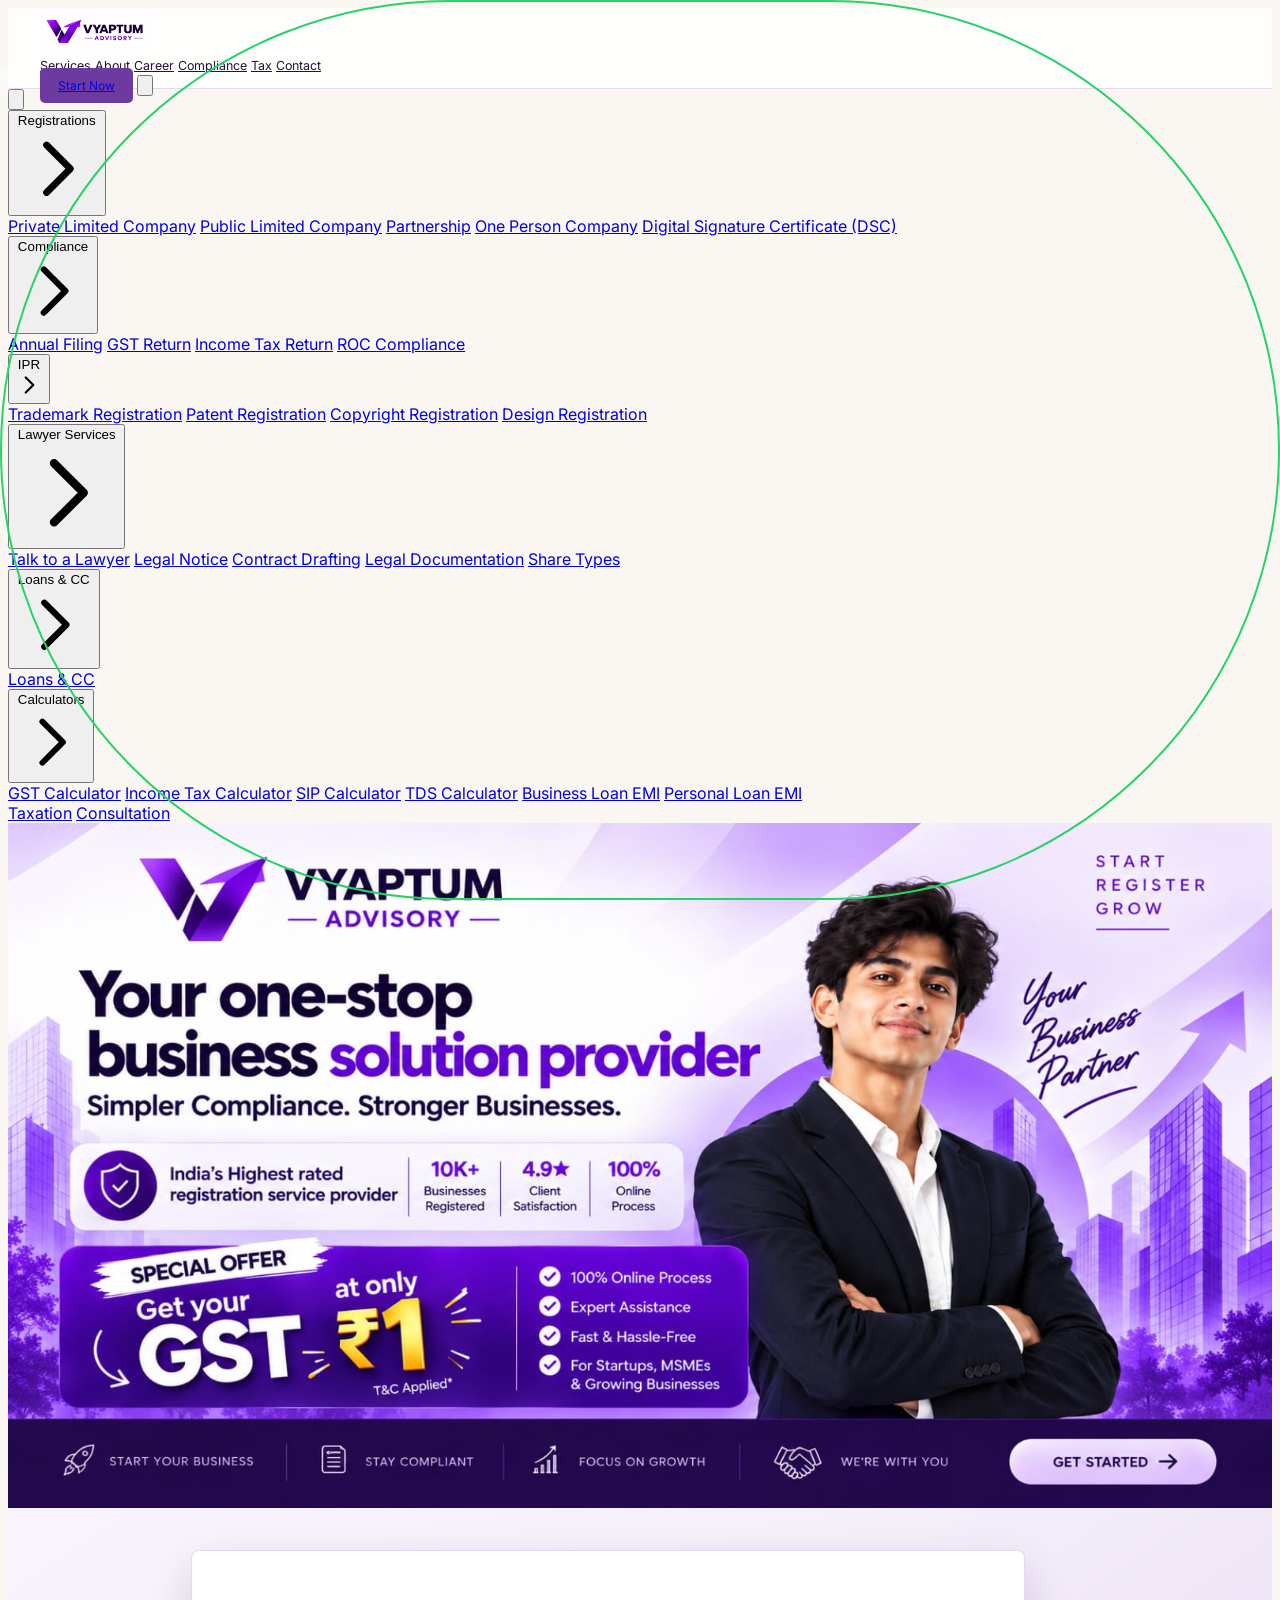
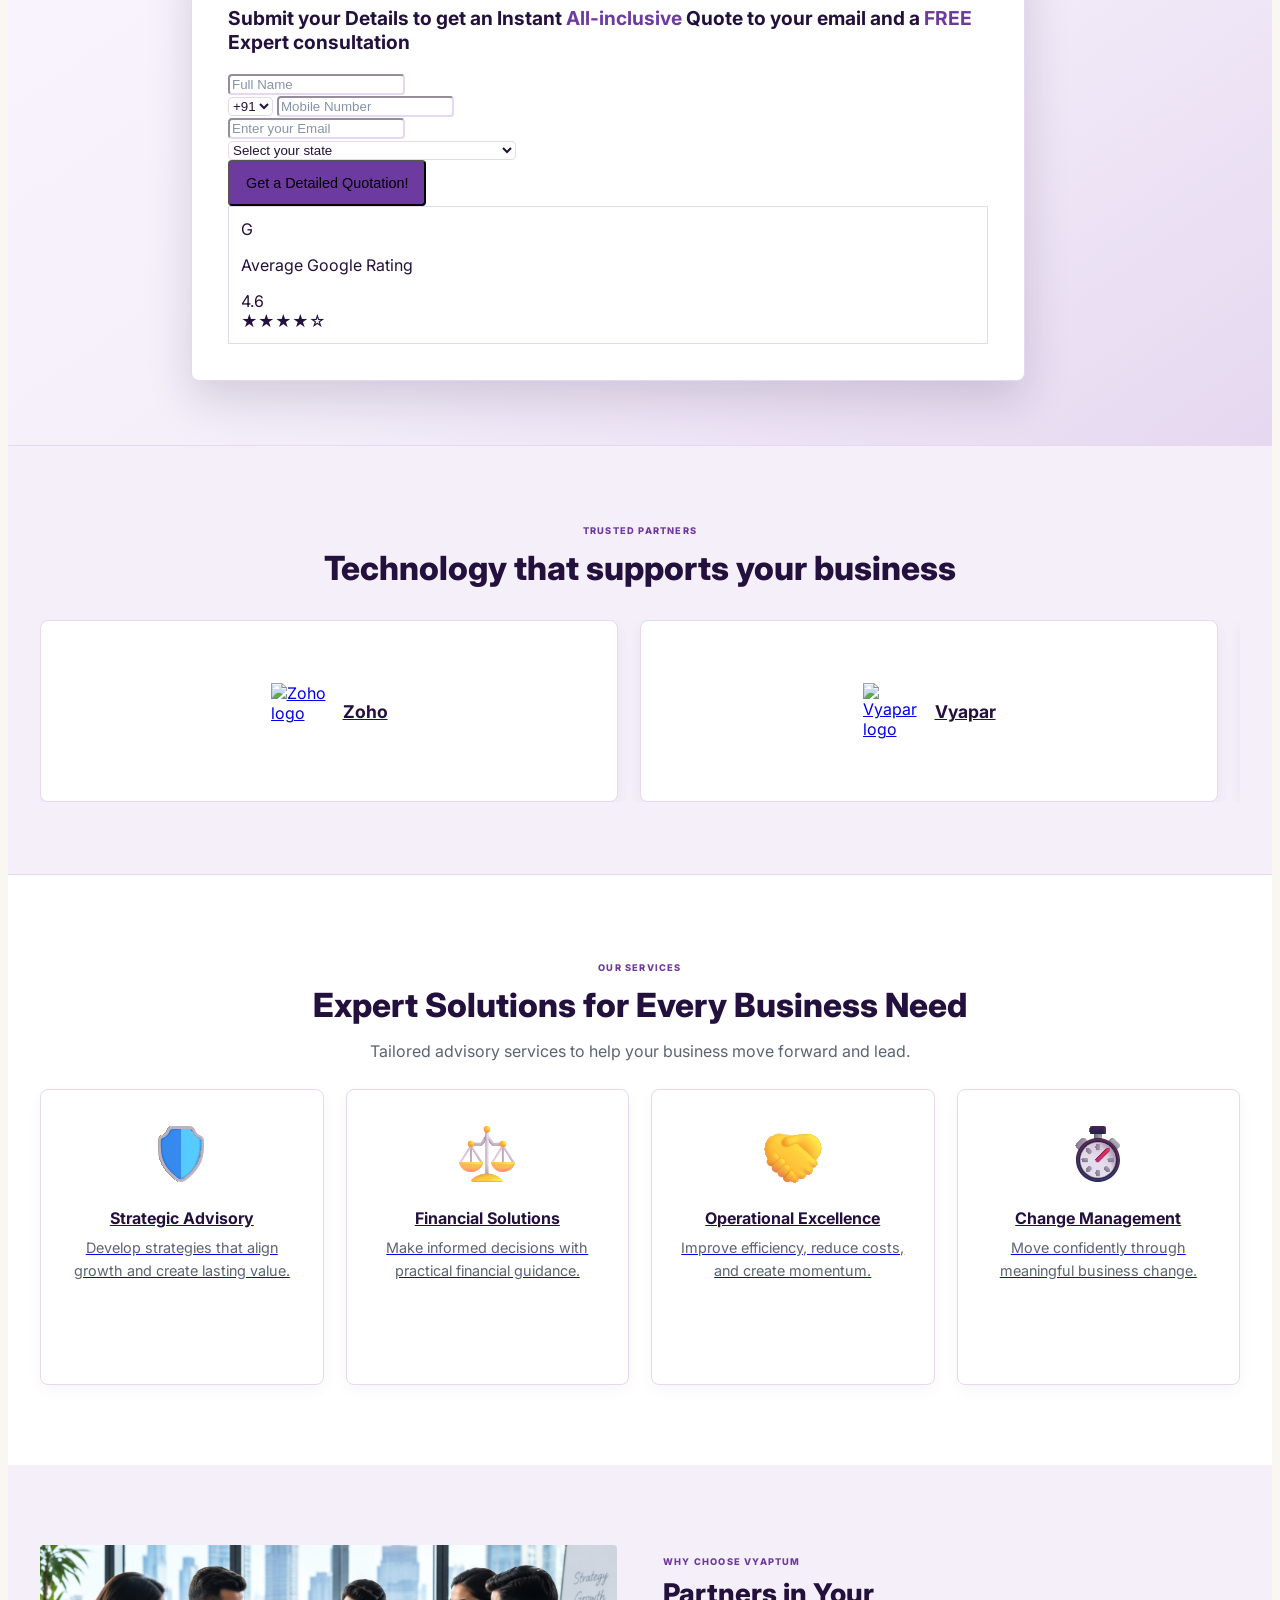
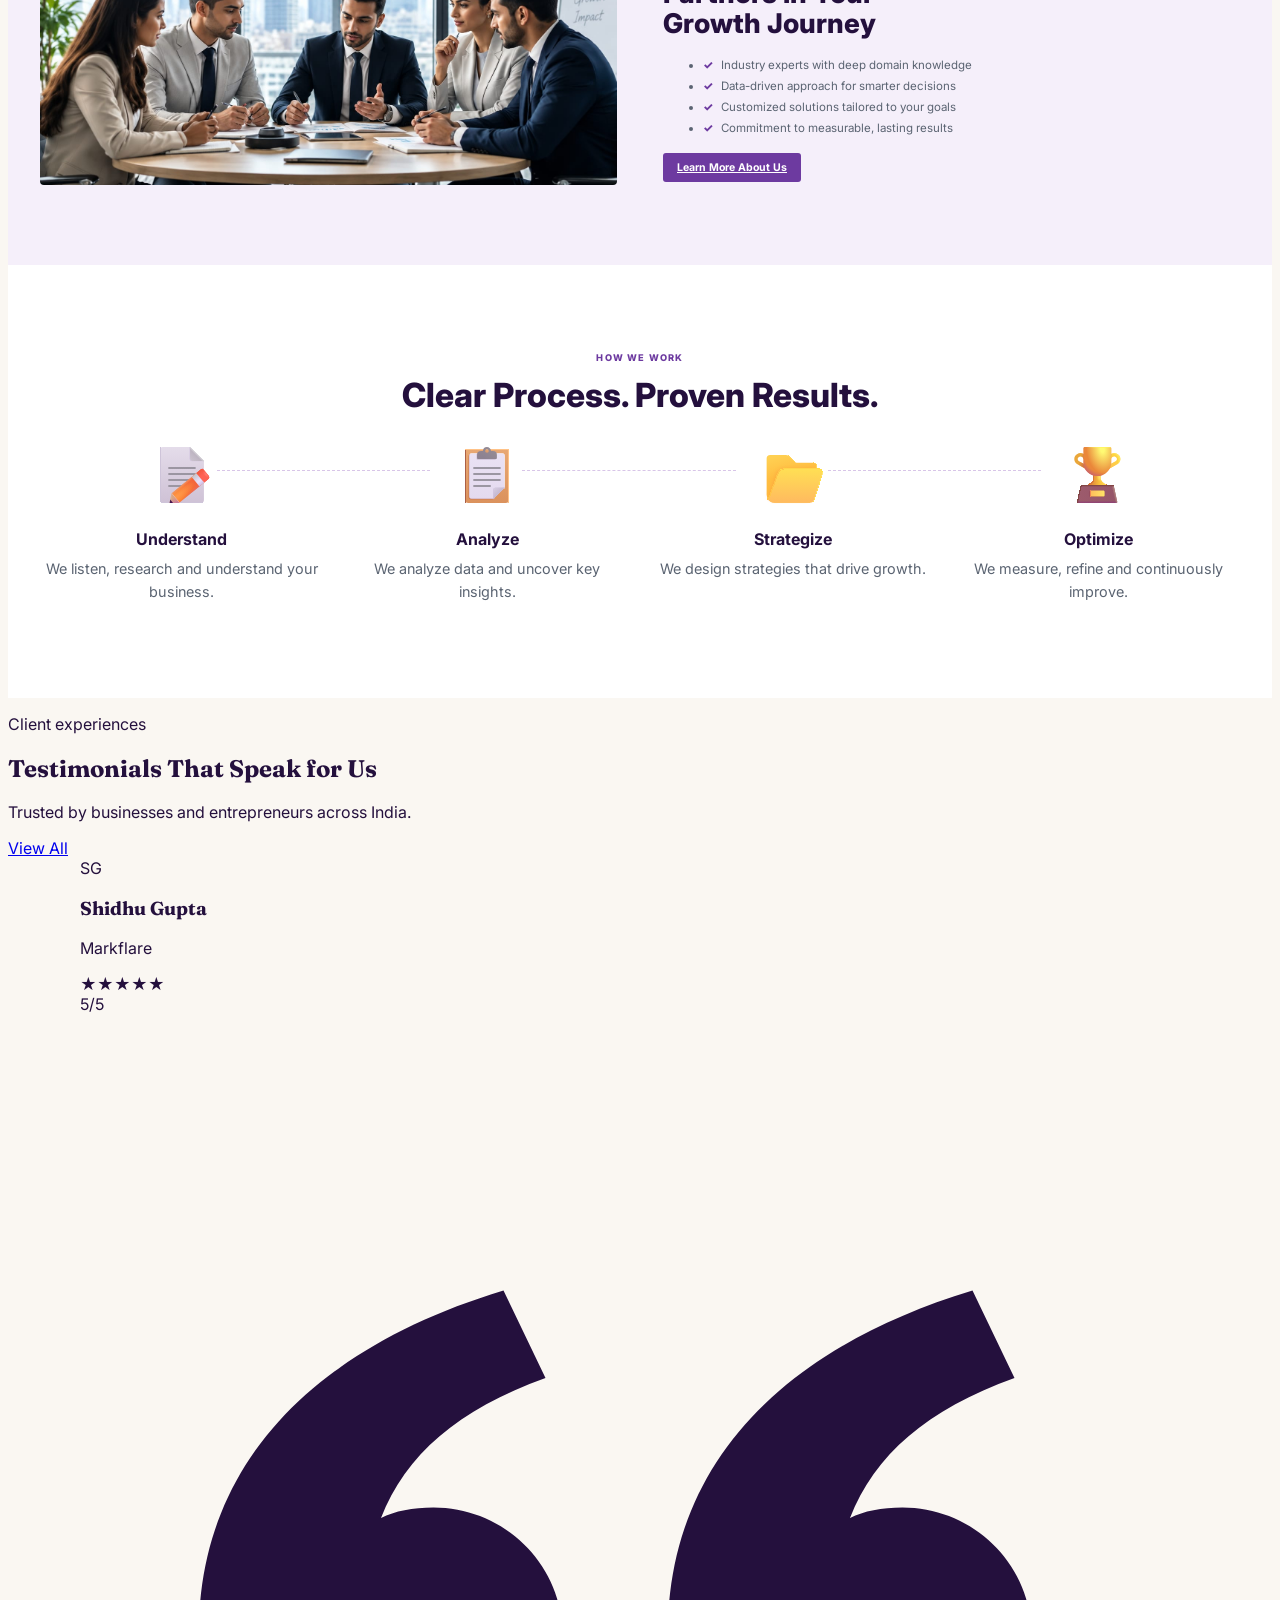
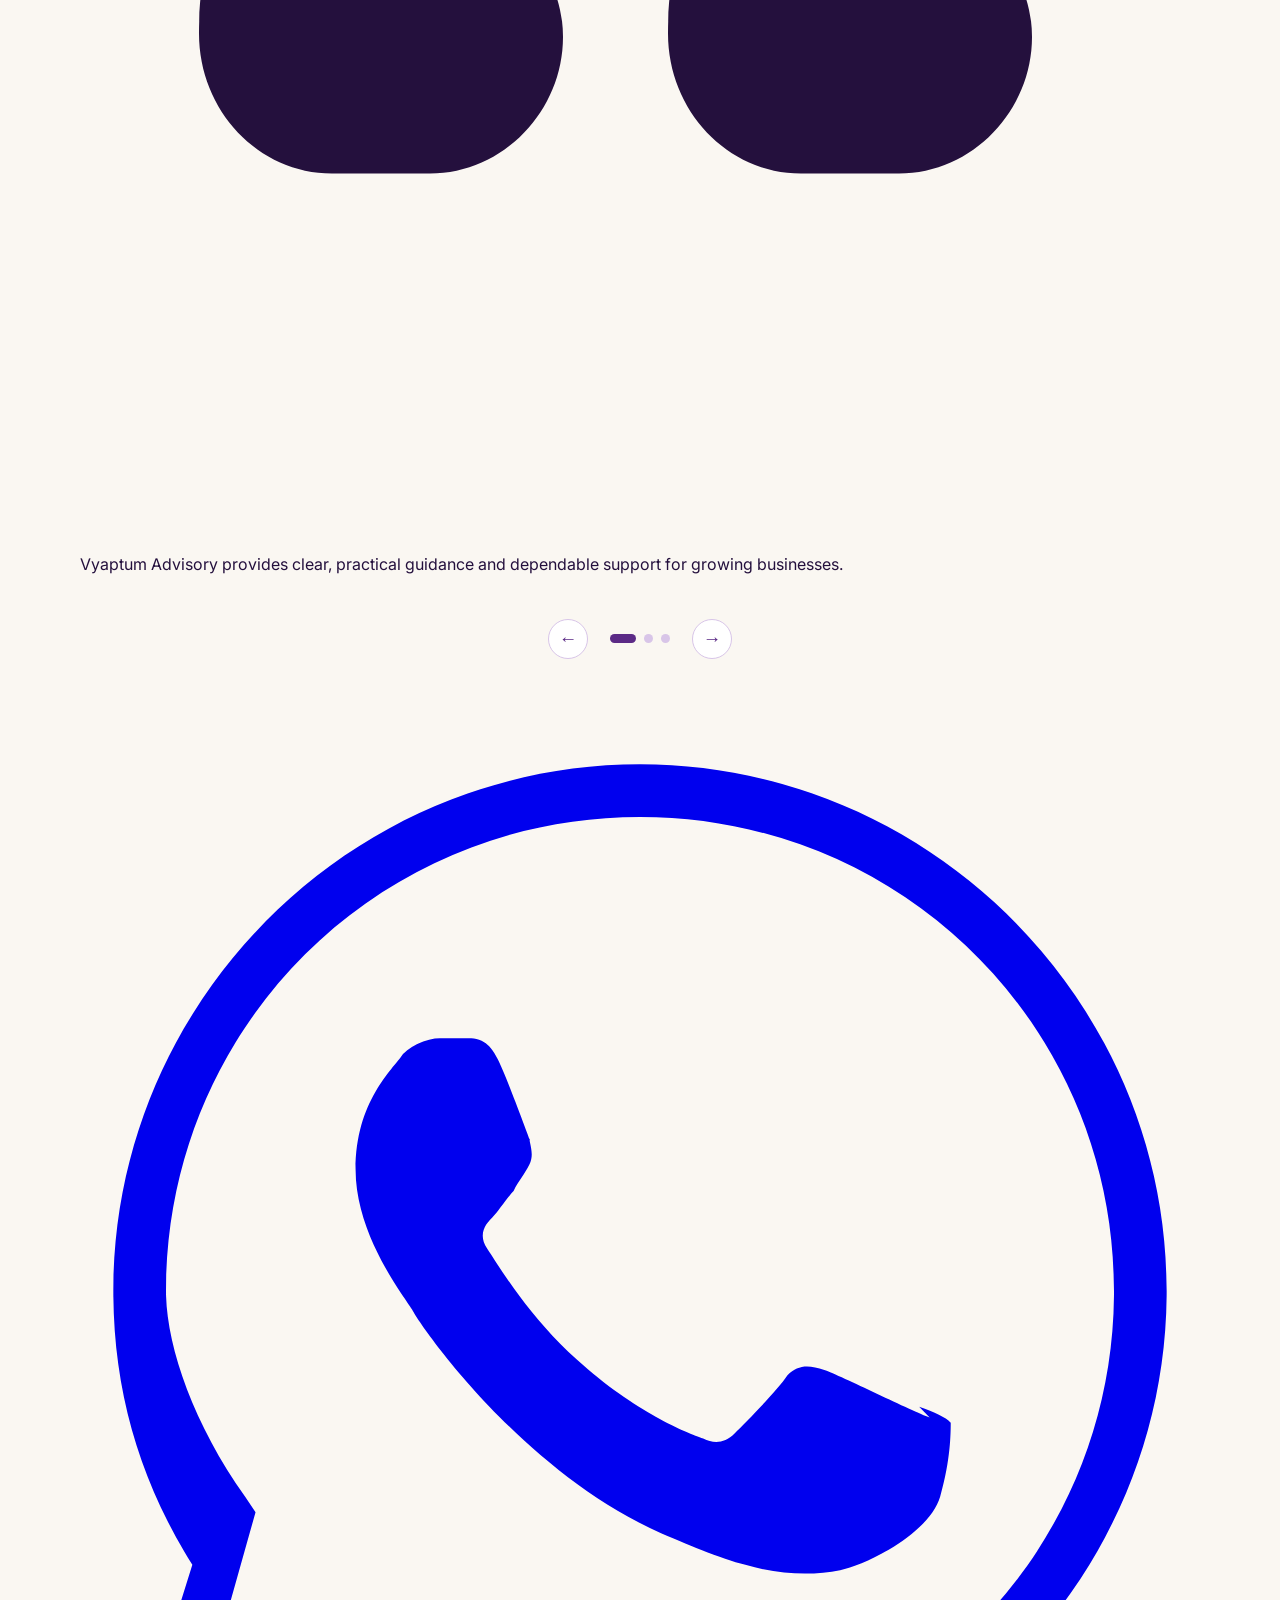
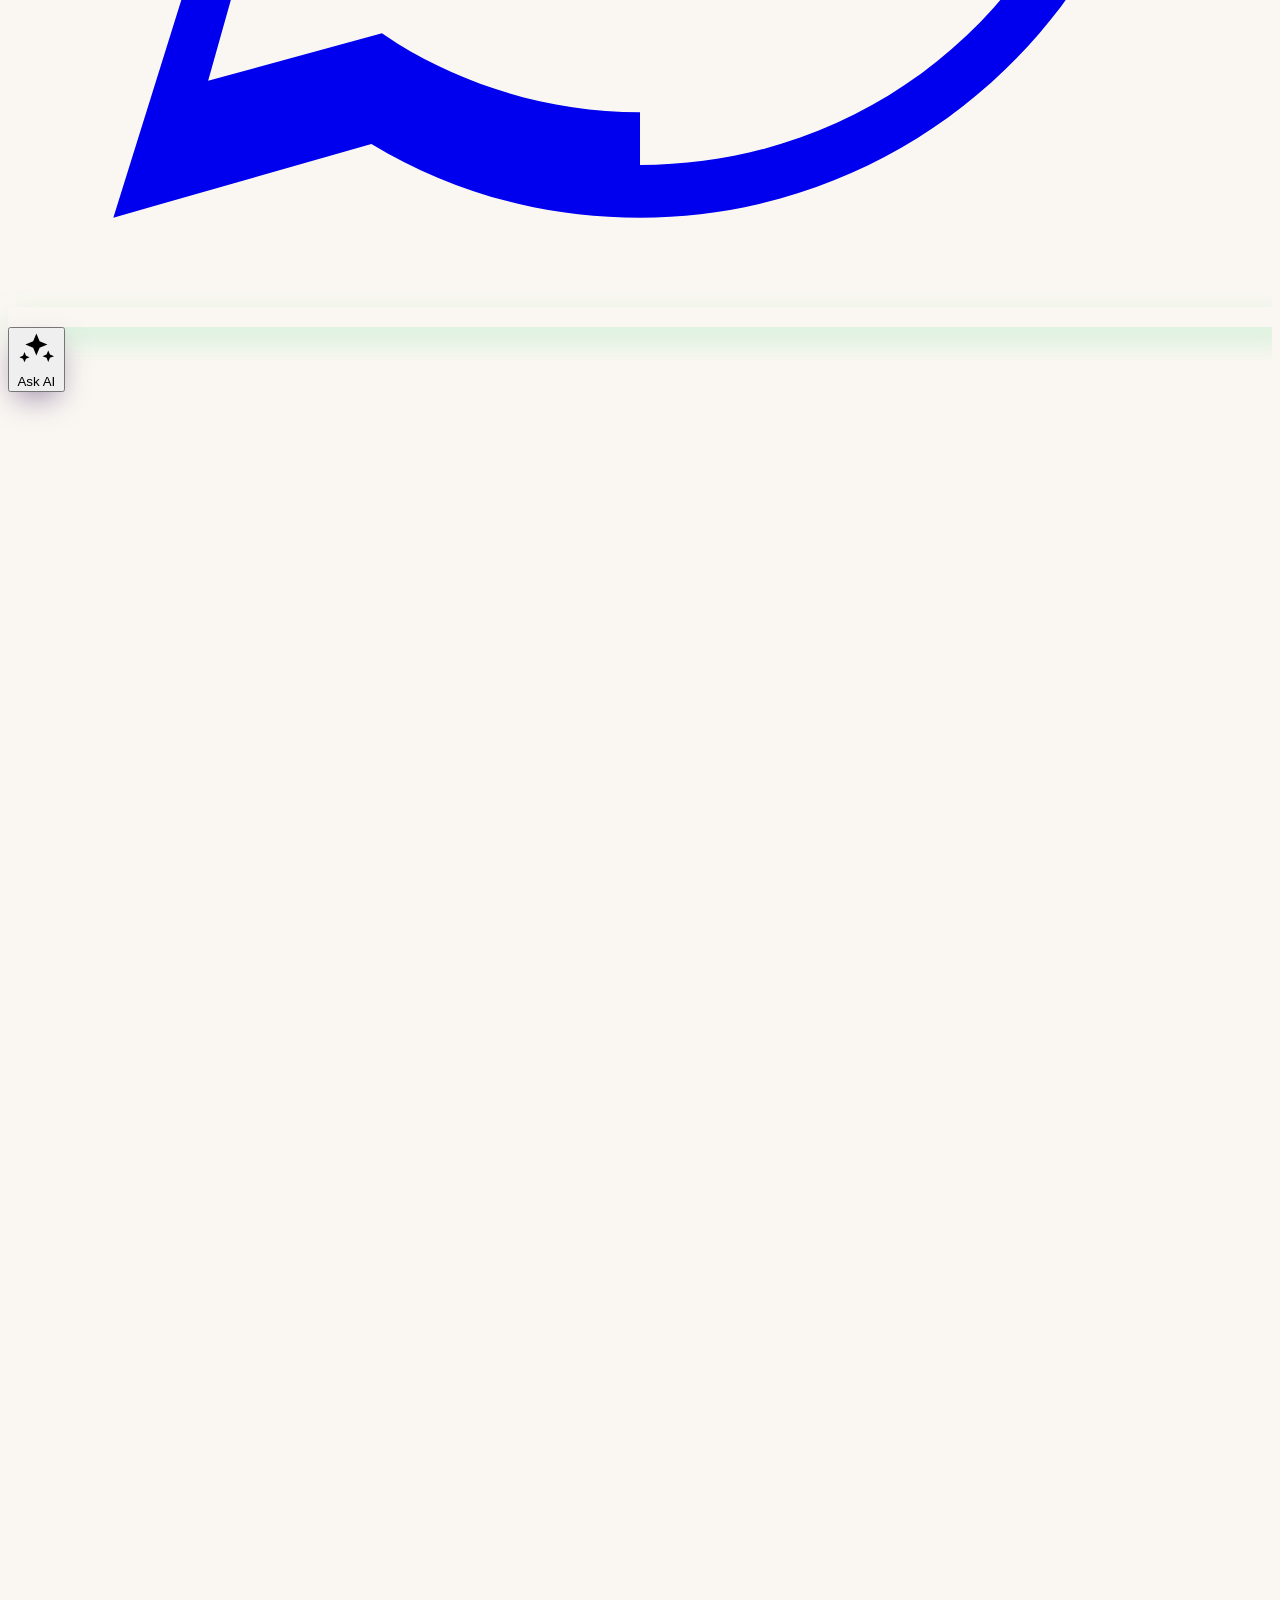
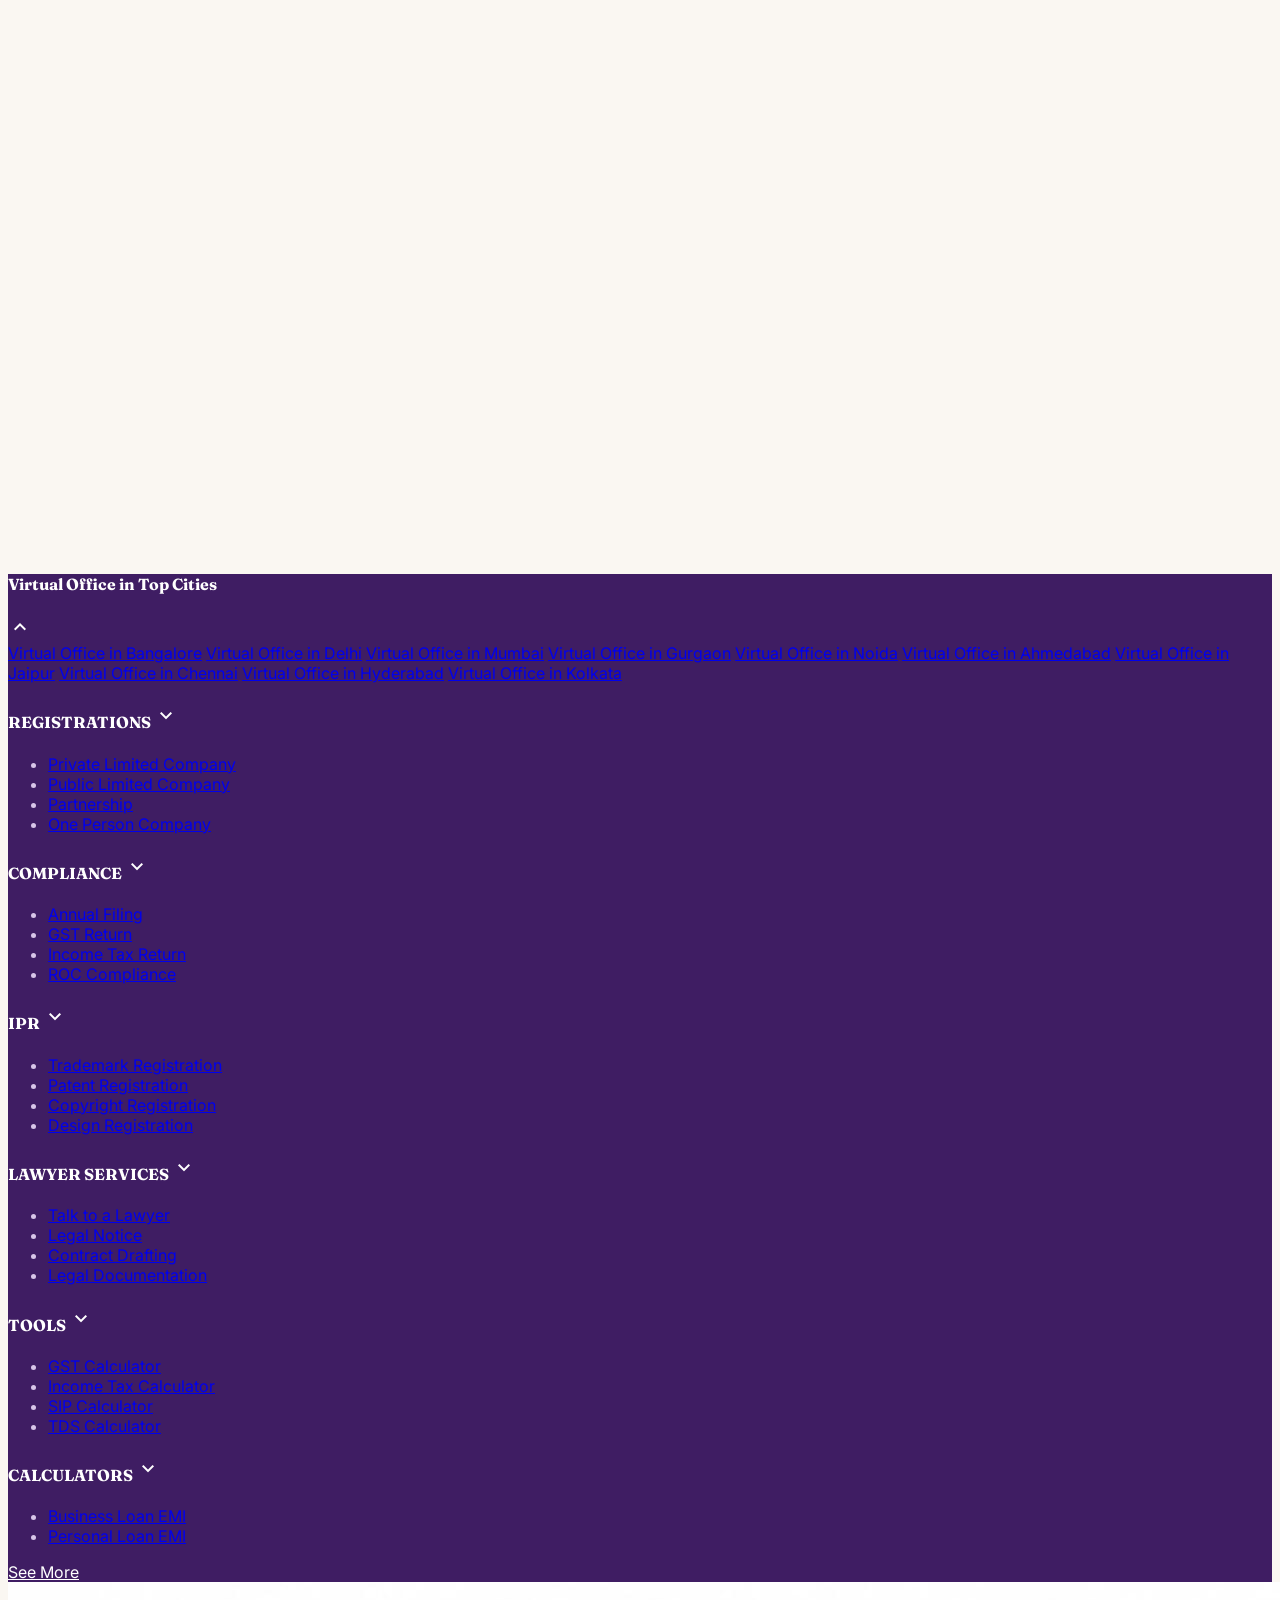
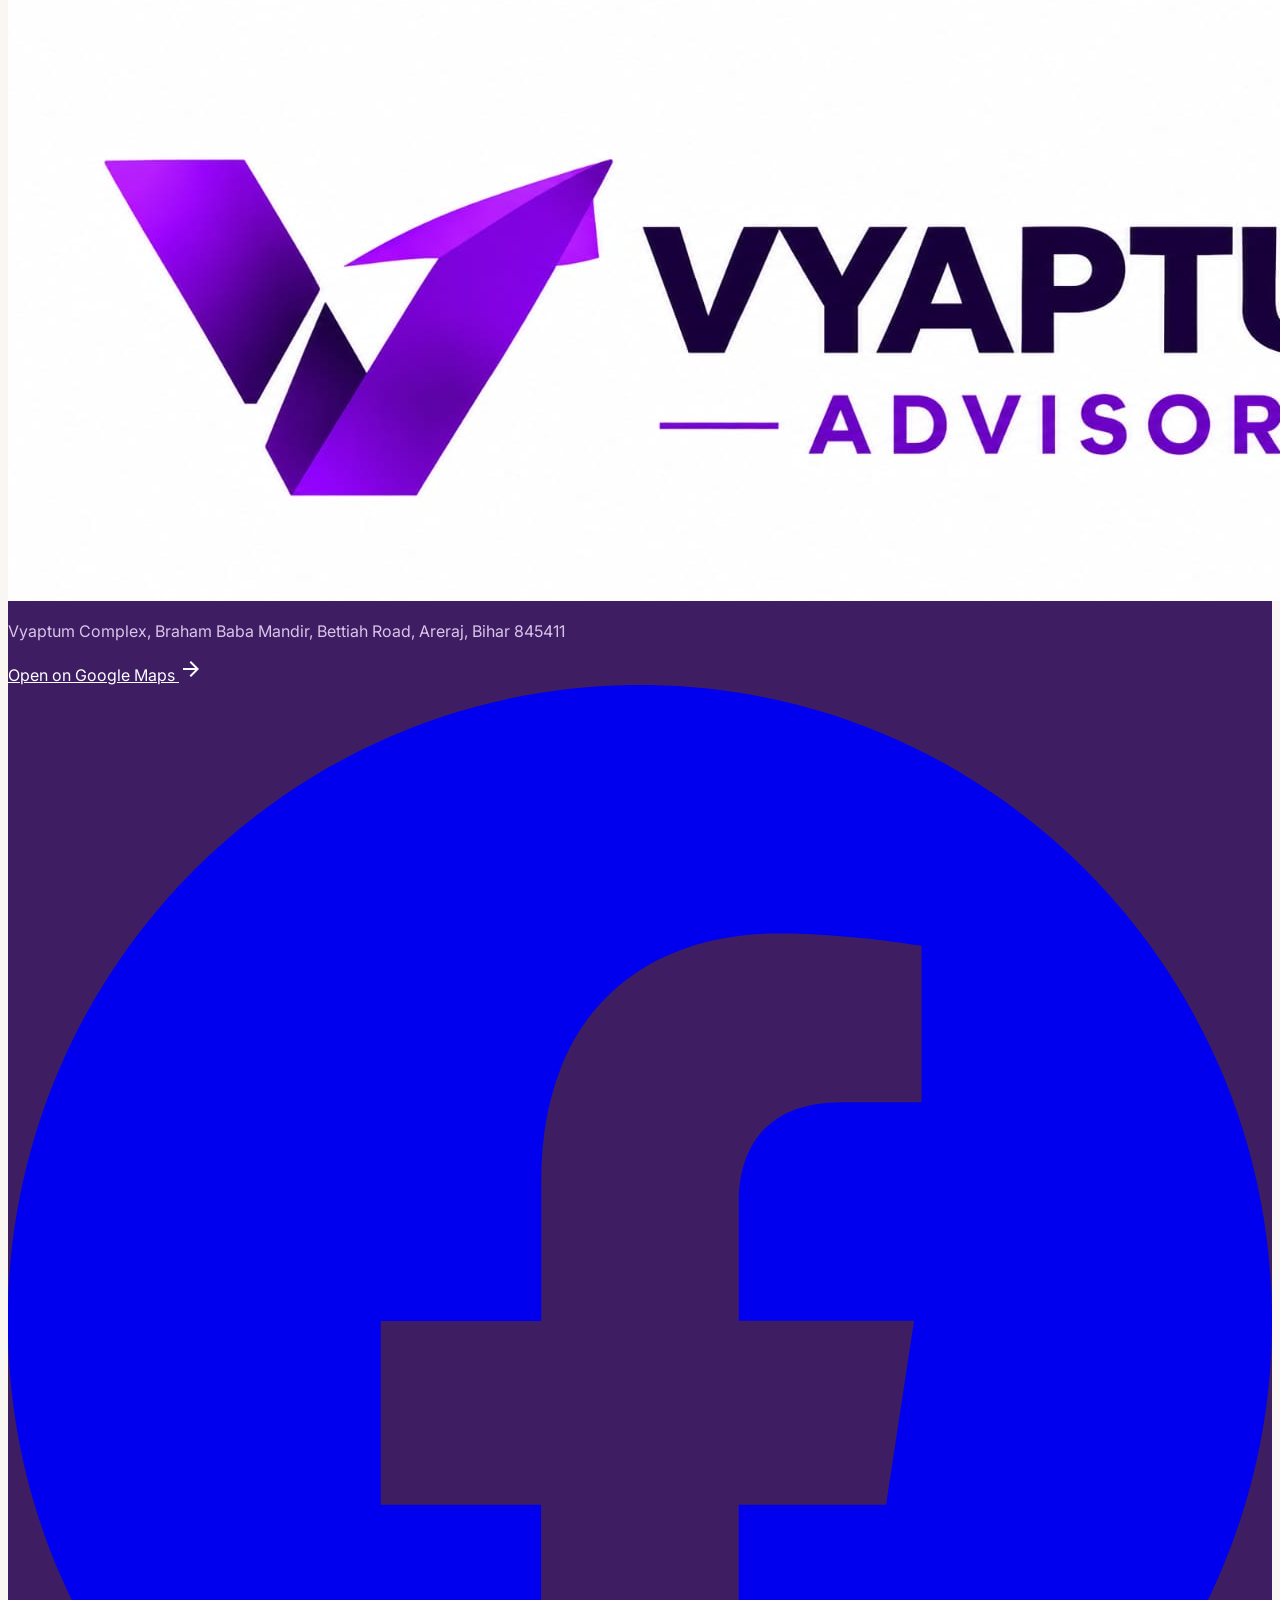
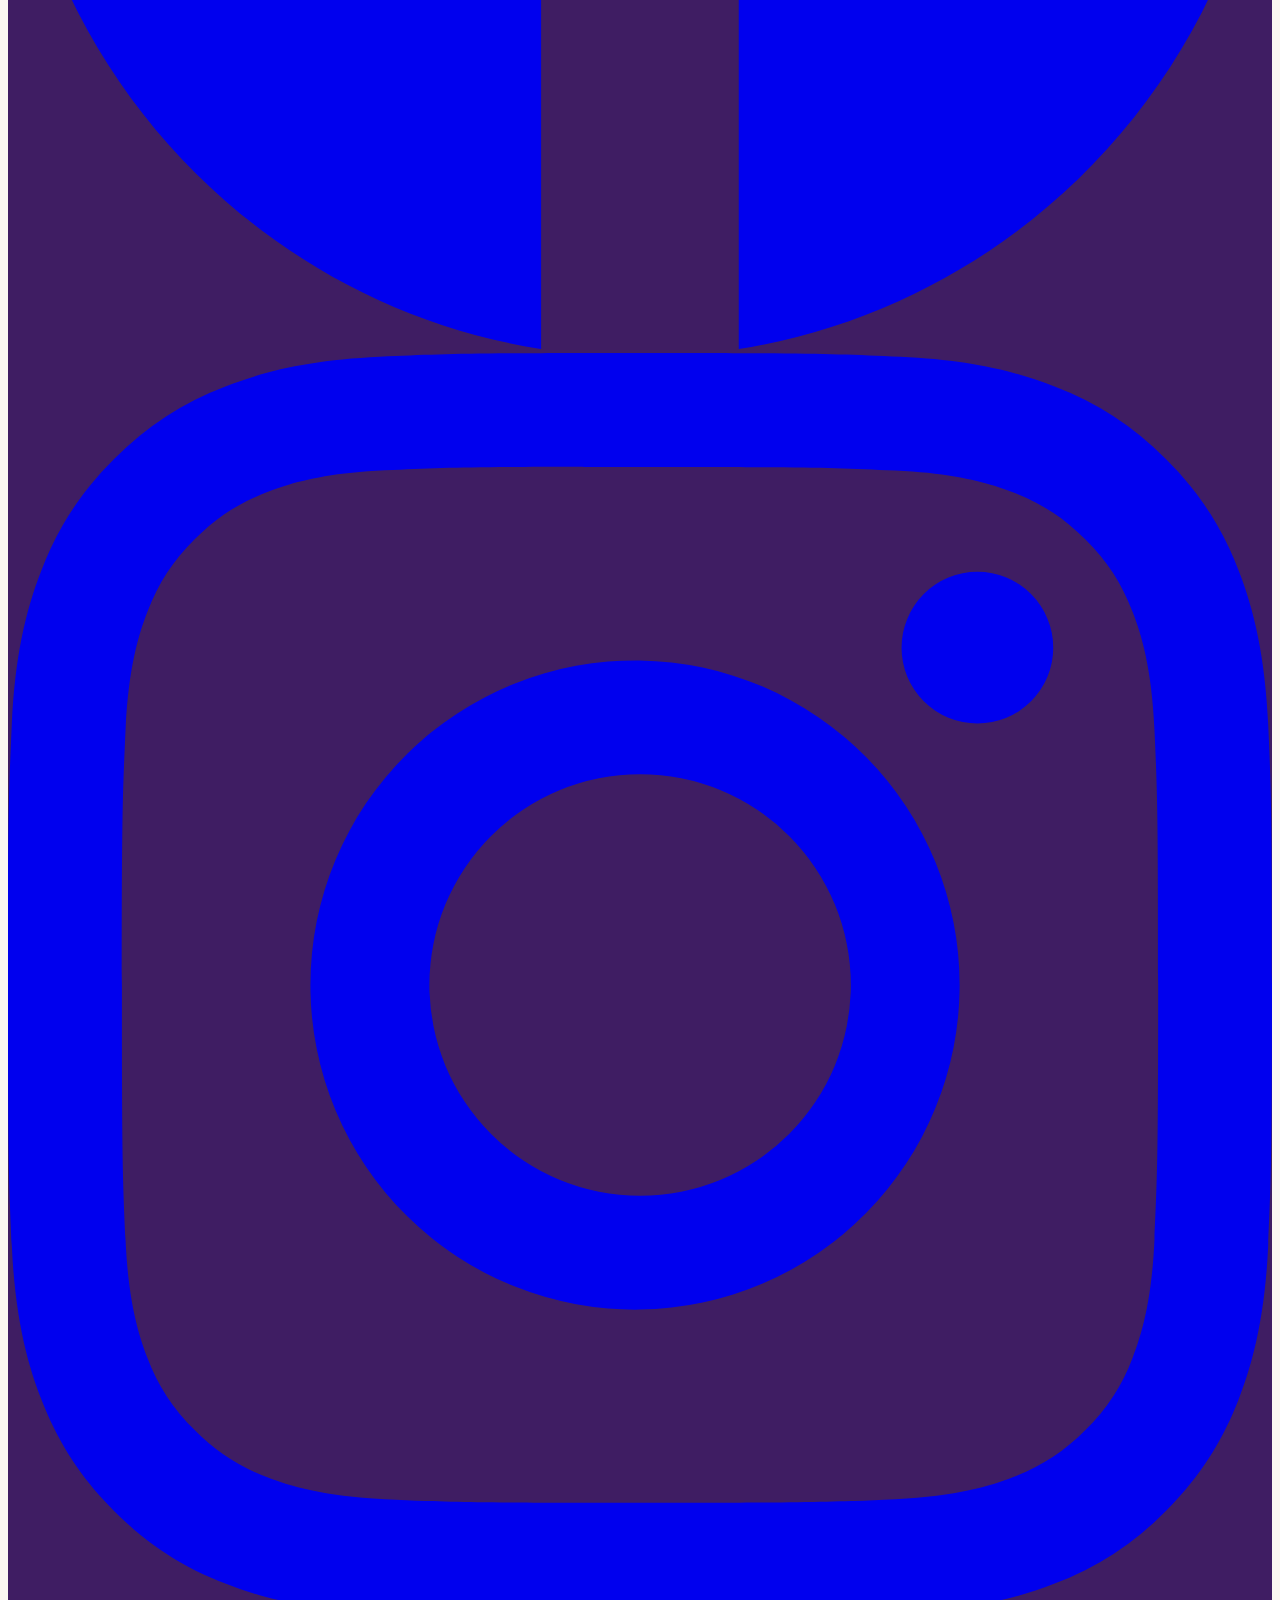
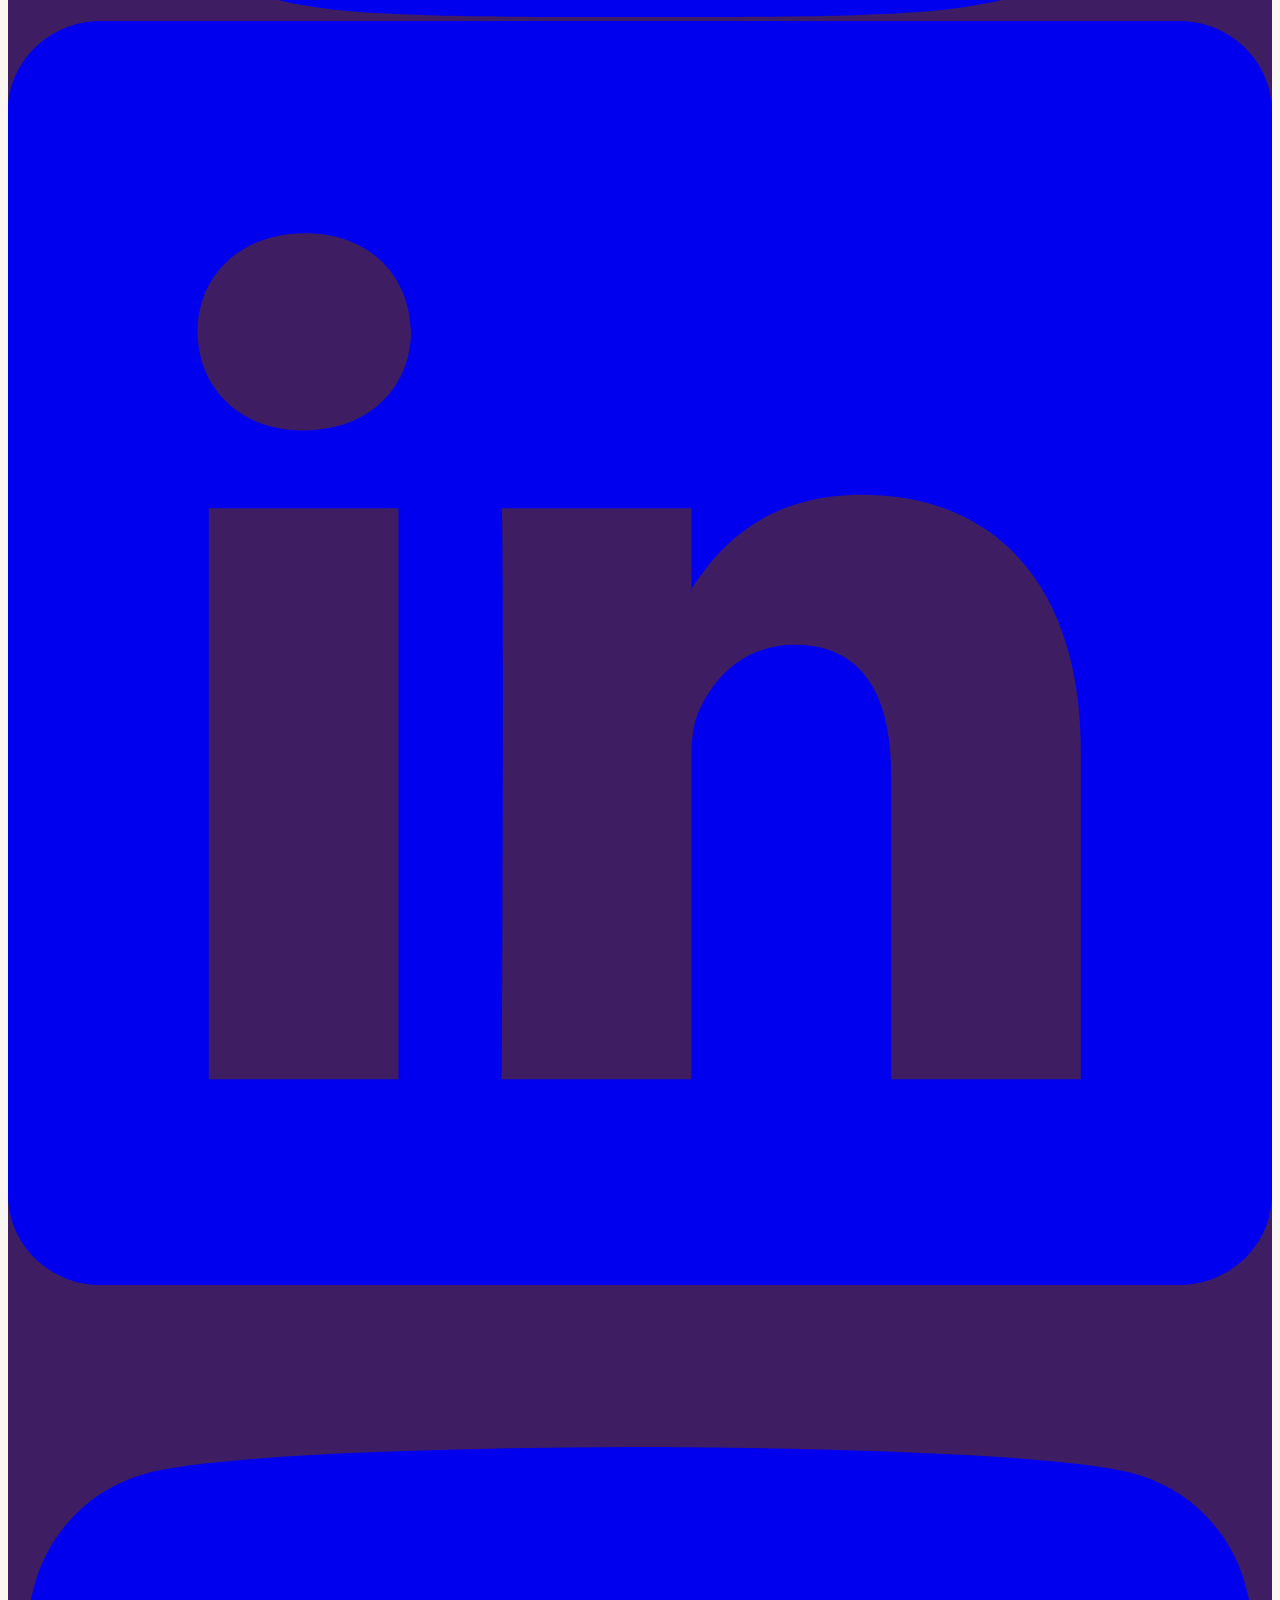
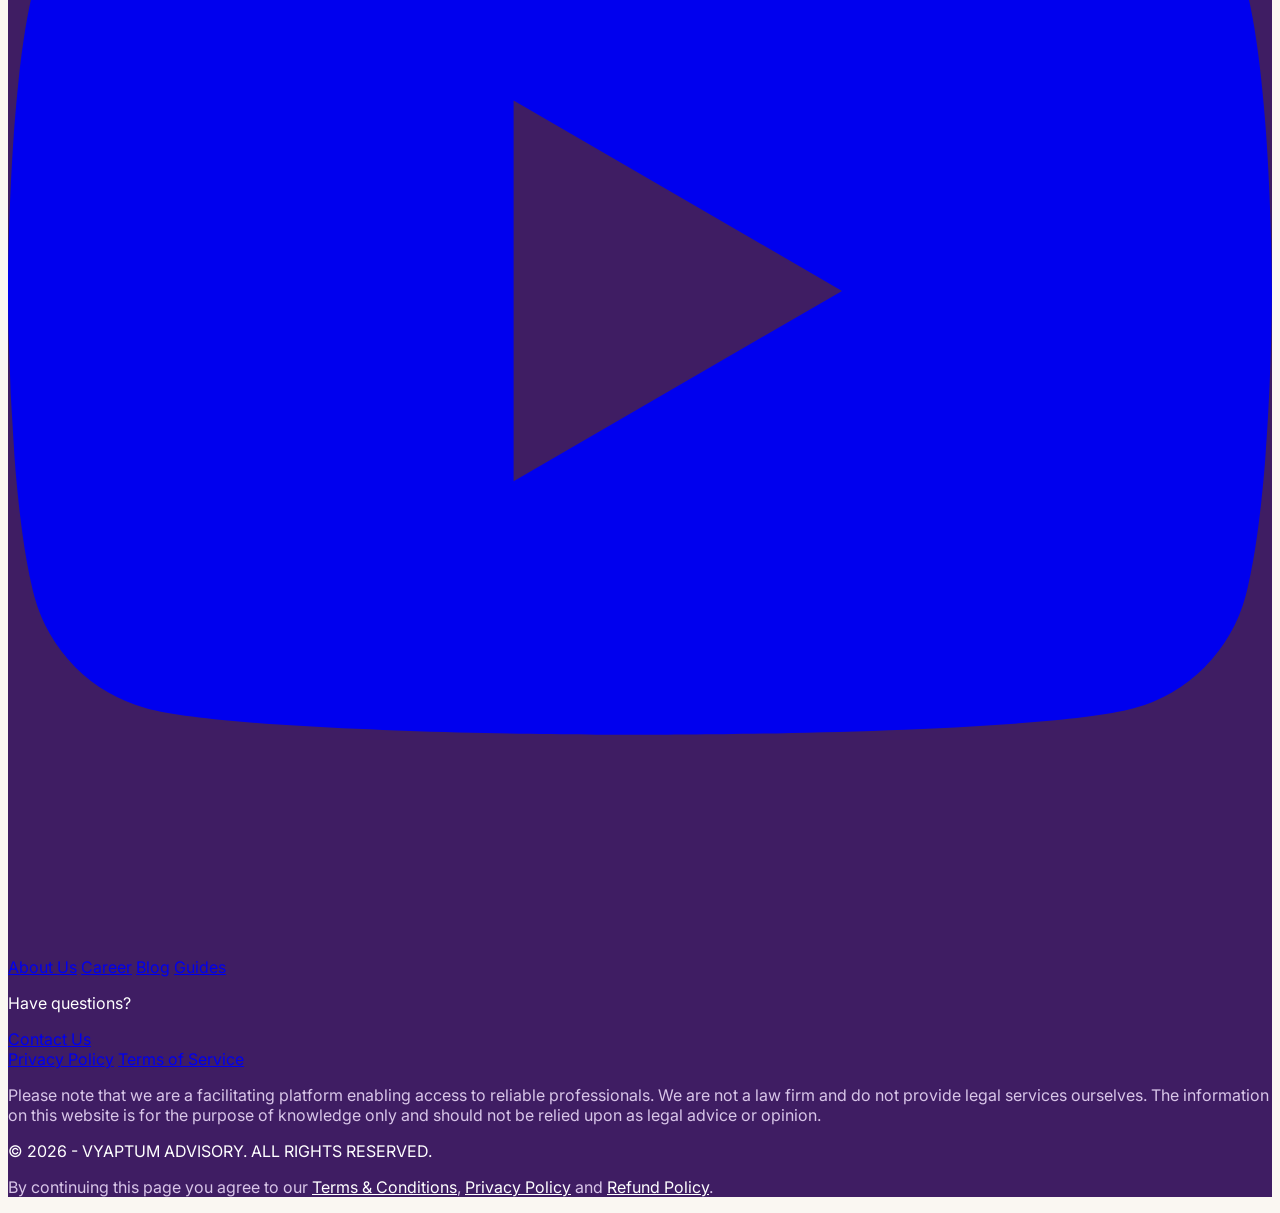
==== commit 41484b9e: "pl" ====
--- a/index.html
+++ b/index.html
@@ -407,11 +407,14 @@
     .ref-partners .ref-shell { padding-top: 72px; padding-bottom: 72px; }
     .ref-partners .ref-heading { margin-bottom: 32px; }
     .ref-partner-viewport { overflow: hidden; }
-    .ref-partner-grid { display: grid; grid-template-columns: repeat(2, minmax(0, 1fr)); gap: 22px; width: 100%; }
-    .ref-partner-card { min-width: 0; min-height: 132px; display: flex; align-items: center; justify-content: center; gap: 16px; padding: 24px 28px; border: 1px solid var(--reference-line); border-radius: 8px; background: #fff; box-shadow: 0 5px 15px rgba(36, 16, 61, .05); transition: transform .25s ease, box-shadow .25s ease; }
+    .ref-partner-grid { display: flex; gap: 22px; width: max-content; animation: partners-swipe 18s linear infinite; }
+    .ref-partner-grid:hover { animation-play-state: paused; }
+    .ref-partner-card { flex: 0 0 clamp(280px, 42vw, 520px); min-height: 132px; display: flex; align-items: center; justify-content: center; gap: 16px; padding: 24px 28px; border: 1px solid var(--reference-line); border-radius: 8px; background: #fff; box-shadow: 0 5px 15px rgba(36, 16, 61, .05); transition: transform .25s ease, box-shadow .25s ease; }
     .ref-partner-card:hover { transform: translateY(-3px); box-shadow: 0 12px 24px rgba(36, 16, 61, .12); }
     .ref-partner-card img { width: 56px; height: 56px; object-fit: contain; }
     .ref-partner-card strong { color: var(--reference-navy); font-size: 1.1rem; }
+    @keyframes partners-swipe { from { transform: translateX(0); } to { transform: translateX(calc(-50% - 11px)); } }
+    @media (prefers-reduced-motion: reduce) { .ref-partner-grid { animation: none; width: 100%; flex-wrap: wrap; } }
     .legacy-home-section { display: none; }
     .ref-solutions, .ref-process { background: #fff; }
     .ref-why { background: #f5effa; }
@@ -443,8 +446,8 @@
       #home > .max-w-7xl > img { display: block; width: 100%; height: auto; margin-bottom: 24px; border-radius: 8px; box-shadow: 0 10px 26px rgba(36, 16, 61, .12); }
       #home .grid > div:last-child { width: auto; margin-left: 0; padding: 18px; }
       .ref-shell { padding: 38px 18px; }
-      .ref-partner-grid { grid-template-columns: 1fr; gap: 12px; }
-      .ref-partner-card { min-height: 96px; padding: 18px 16px; }
+      .ref-partner-grid { gap: 12px; }
+      .ref-partner-card { flex-basis: min(78vw, 360px); min-height: 96px; padding: 18px 16px; }
       .ref-partner-card img { width: 46px; height: 46px; }
       .ref-solution-grid, .ref-process-grid { grid-template-columns: repeat(2, 1fr); }
       .ref-why-grid { grid-template-columns: 1fr; gap: 24px; }
@@ -766,6 +769,14 @@
 <img src="https://www.google.com/s2/favicons?domain=vyaparapp.in&amp;sz=128" alt="Vyapar logo">
 <strong>Vyapar</strong>
 </a>
+<a class="ref-partner-card" href="https://www.zoho.com/" target="_blank" rel="noopener" aria-label="Zoho website" aria-hidden="true" tabindex="-1">
+<img src="https://cdn.simpleicons.org/zoho" alt="">
+<strong>Zoho</strong>
+</a>
+<a class="ref-partner-card" href="https://vyaparapp.in/" target="_blank" rel="noopener" aria-label="Vyapar website" aria-hidden="true" tabindex="-1">
+<img src="https://www.google.com/s2/favicons?domain=vyaparapp.in&amp;sz=128" alt="">
+<strong>Vyapar</strong>
+</a>
 </div>
 </div>
 </div>
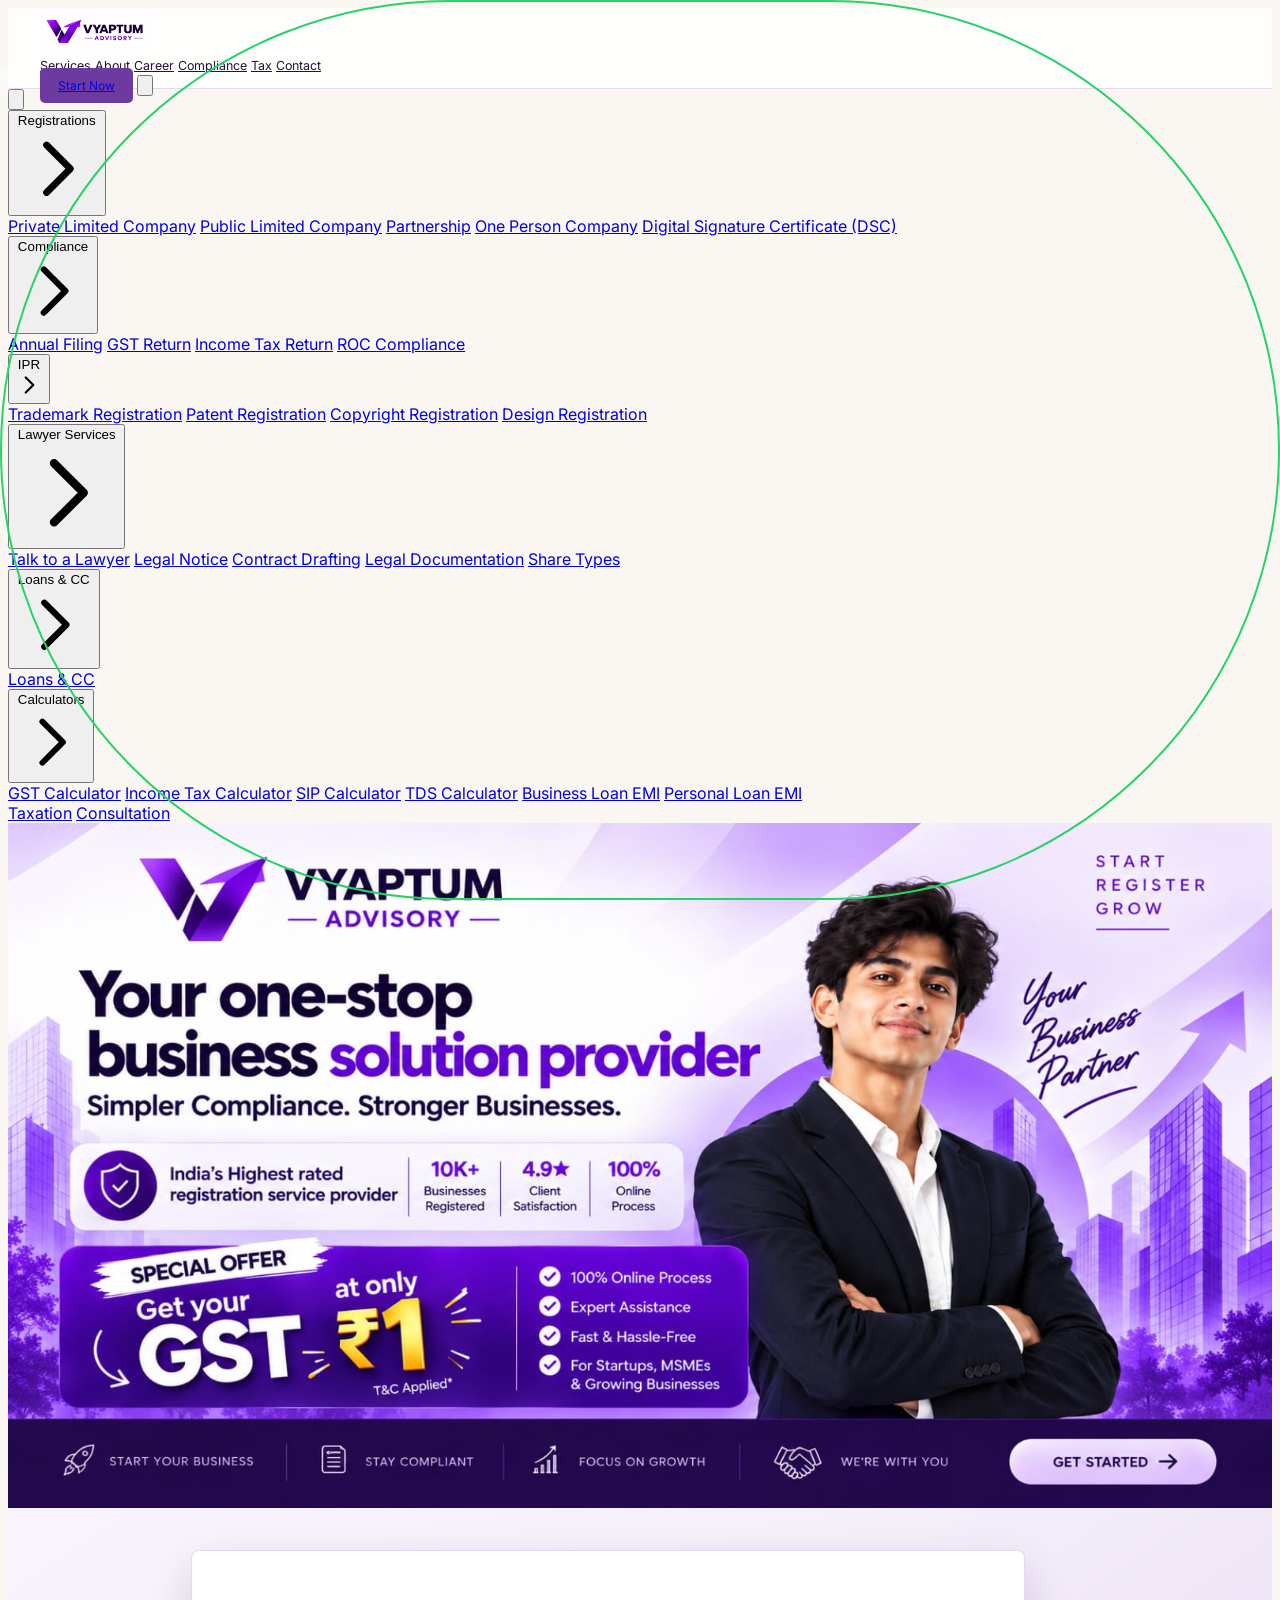
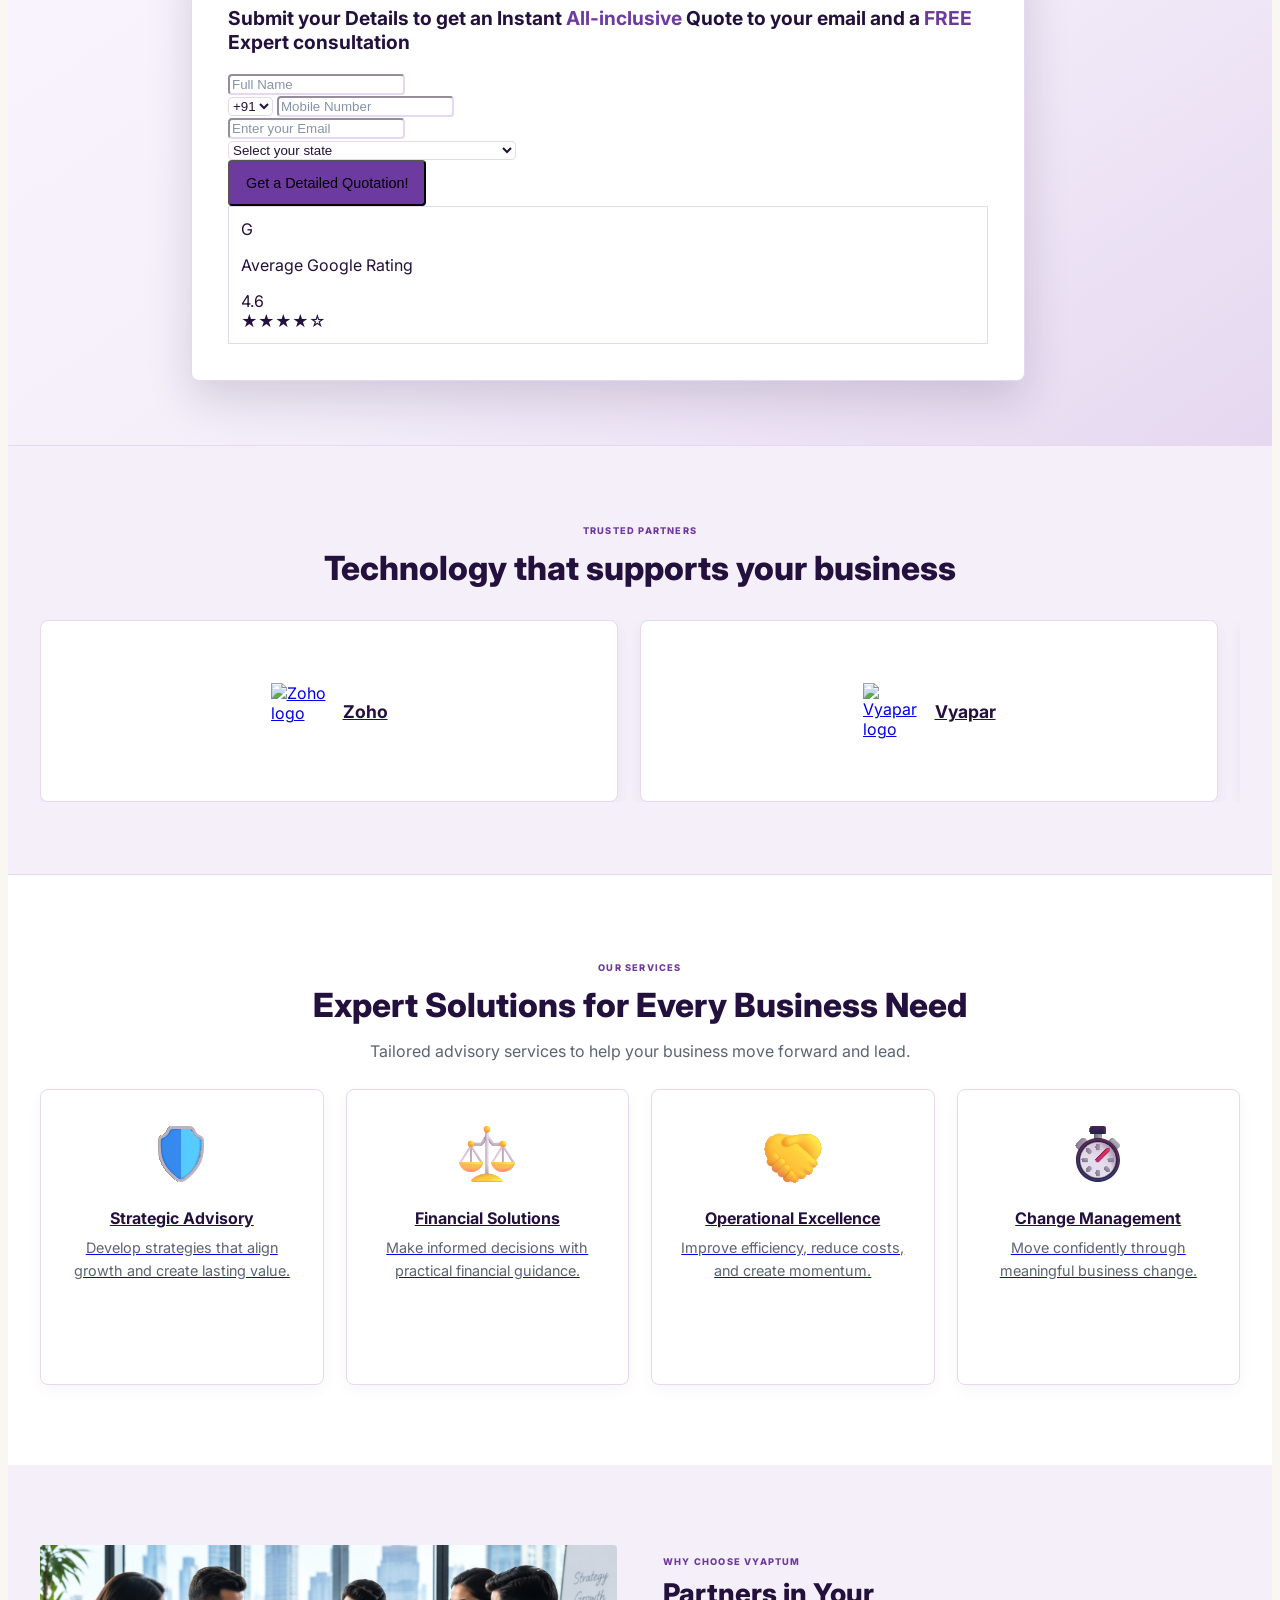
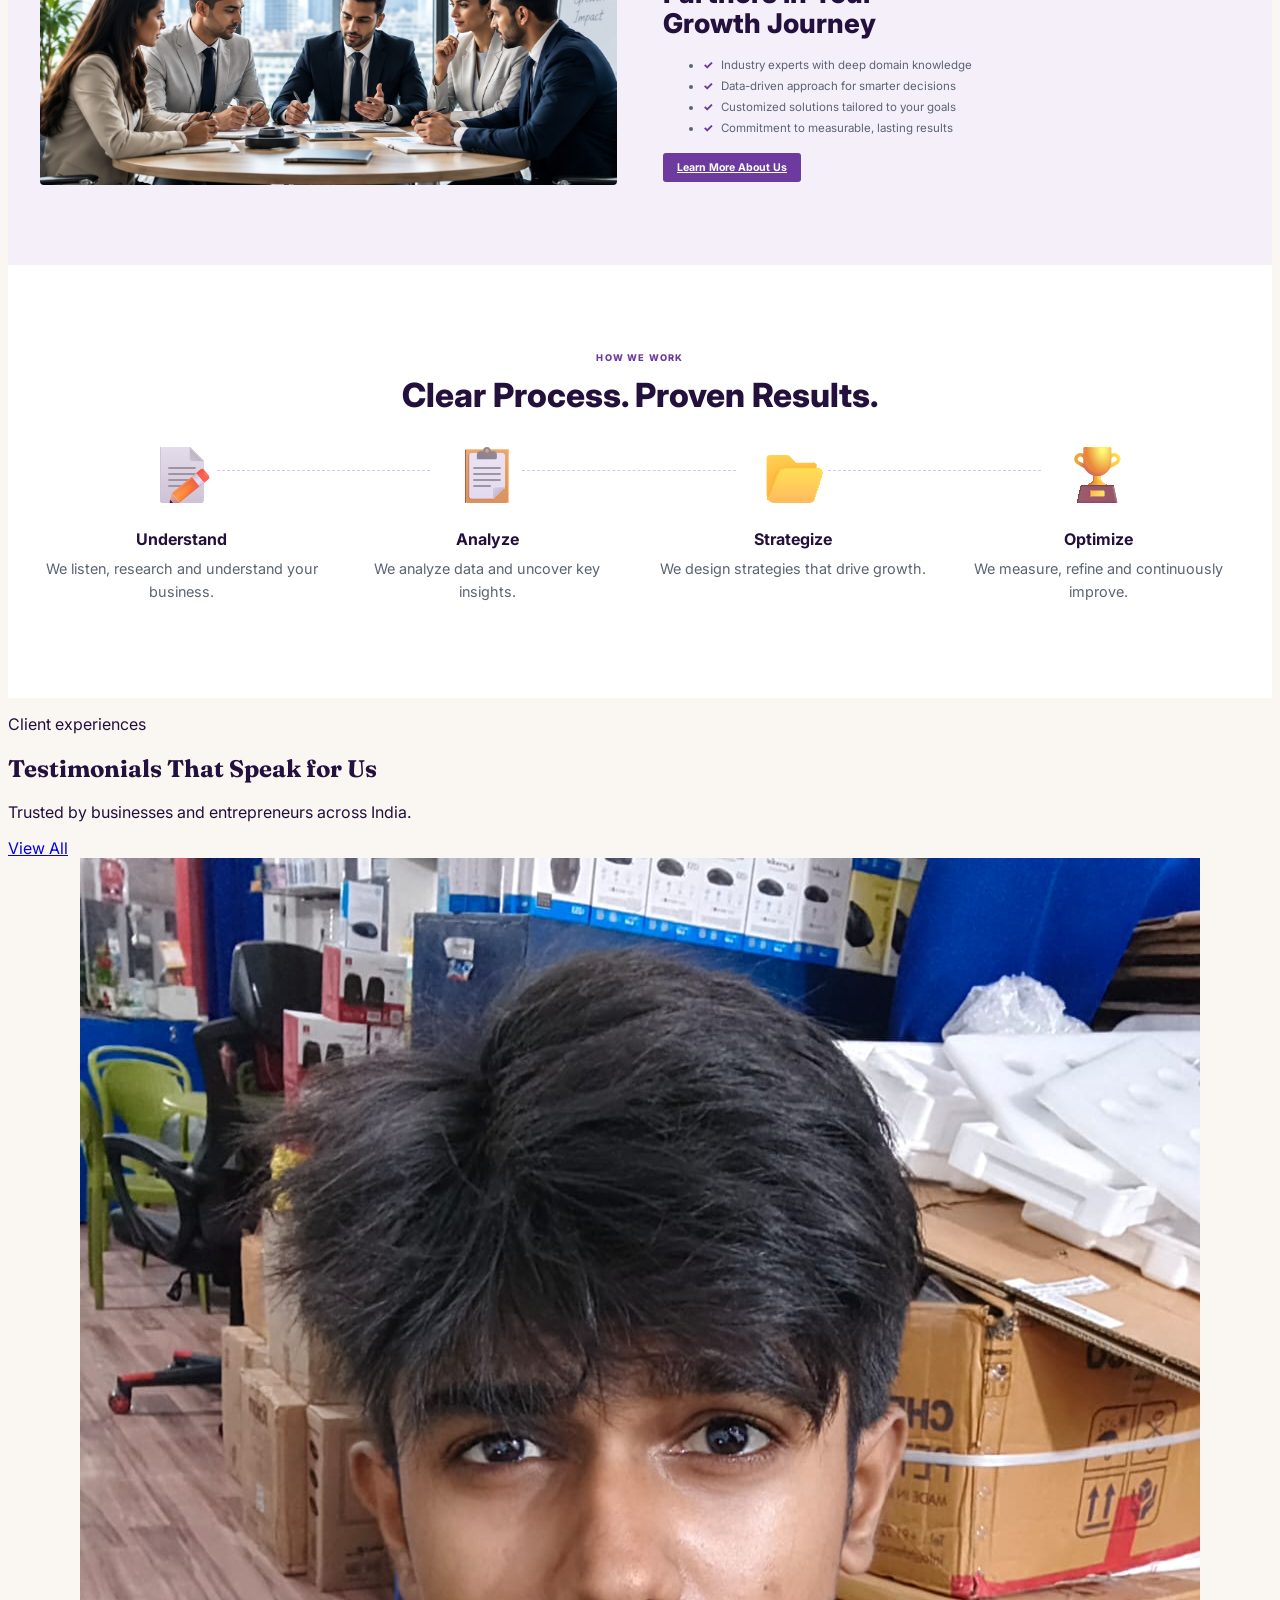
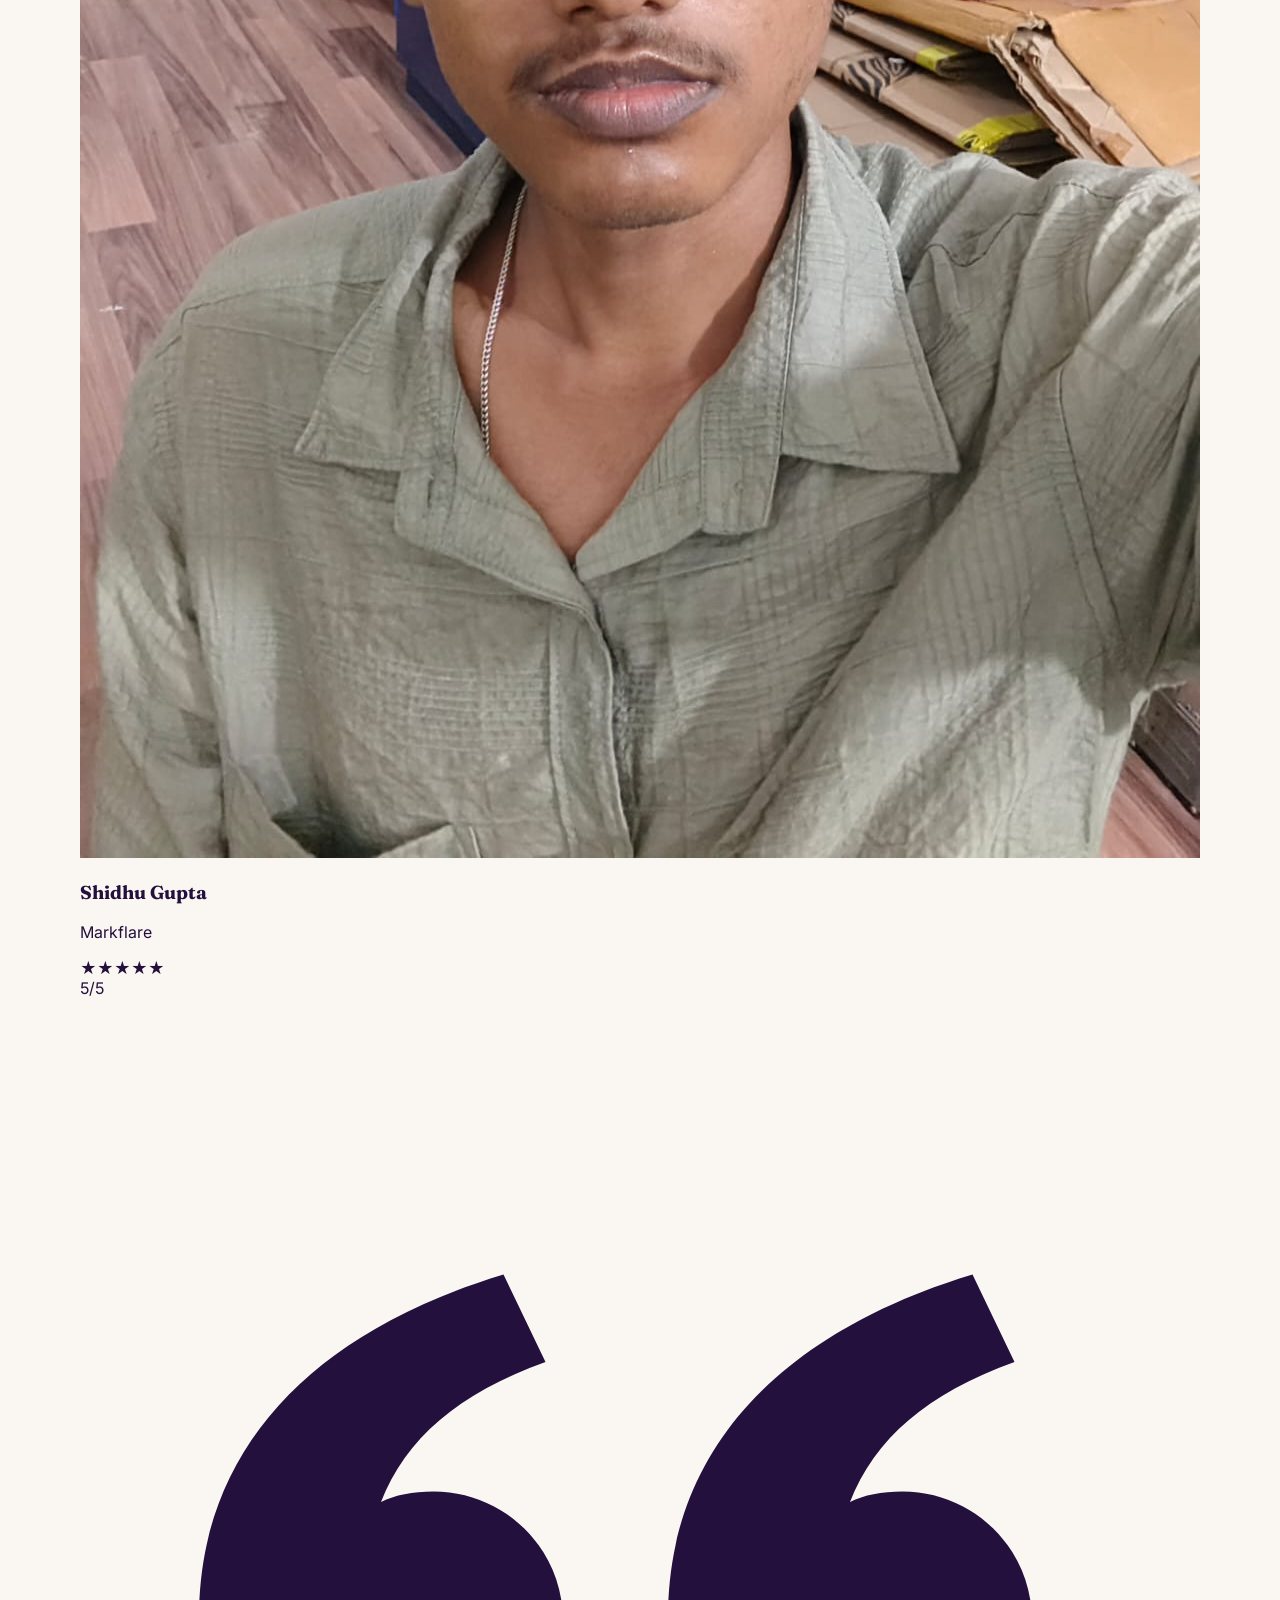
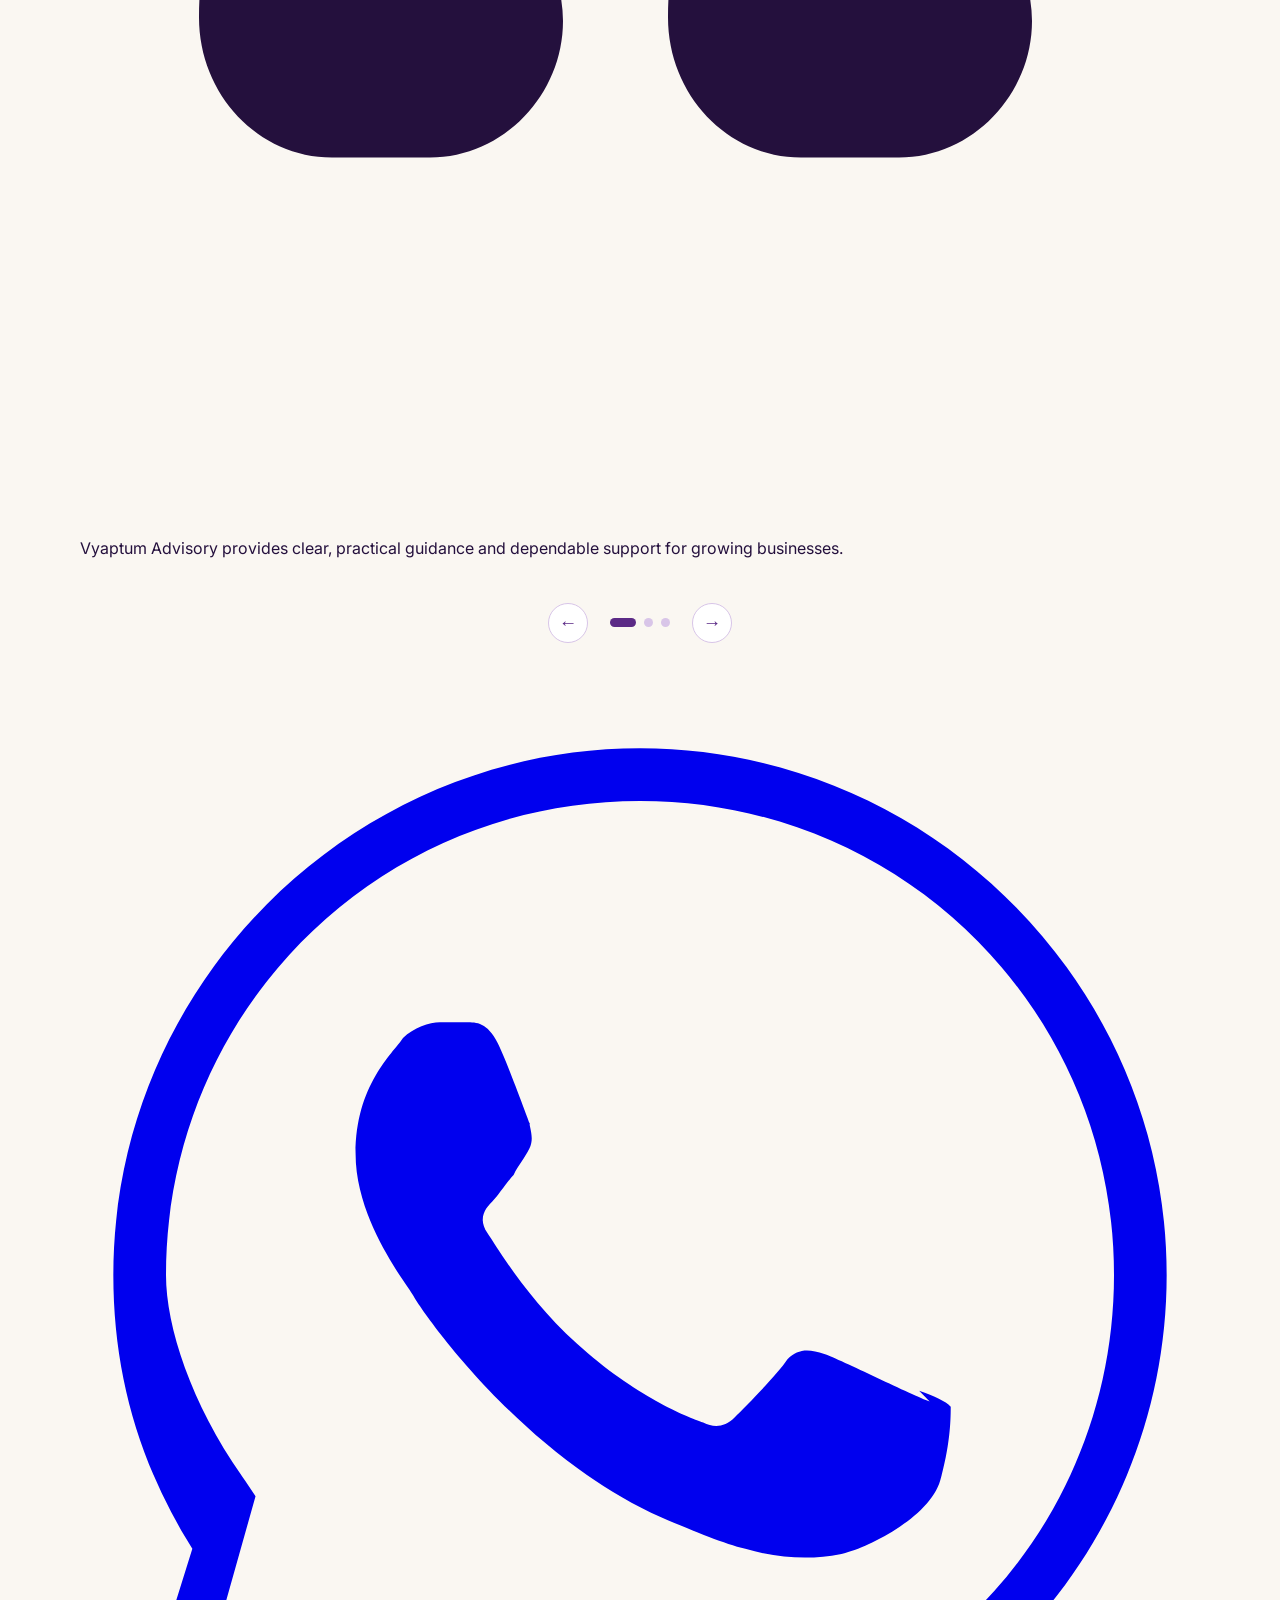
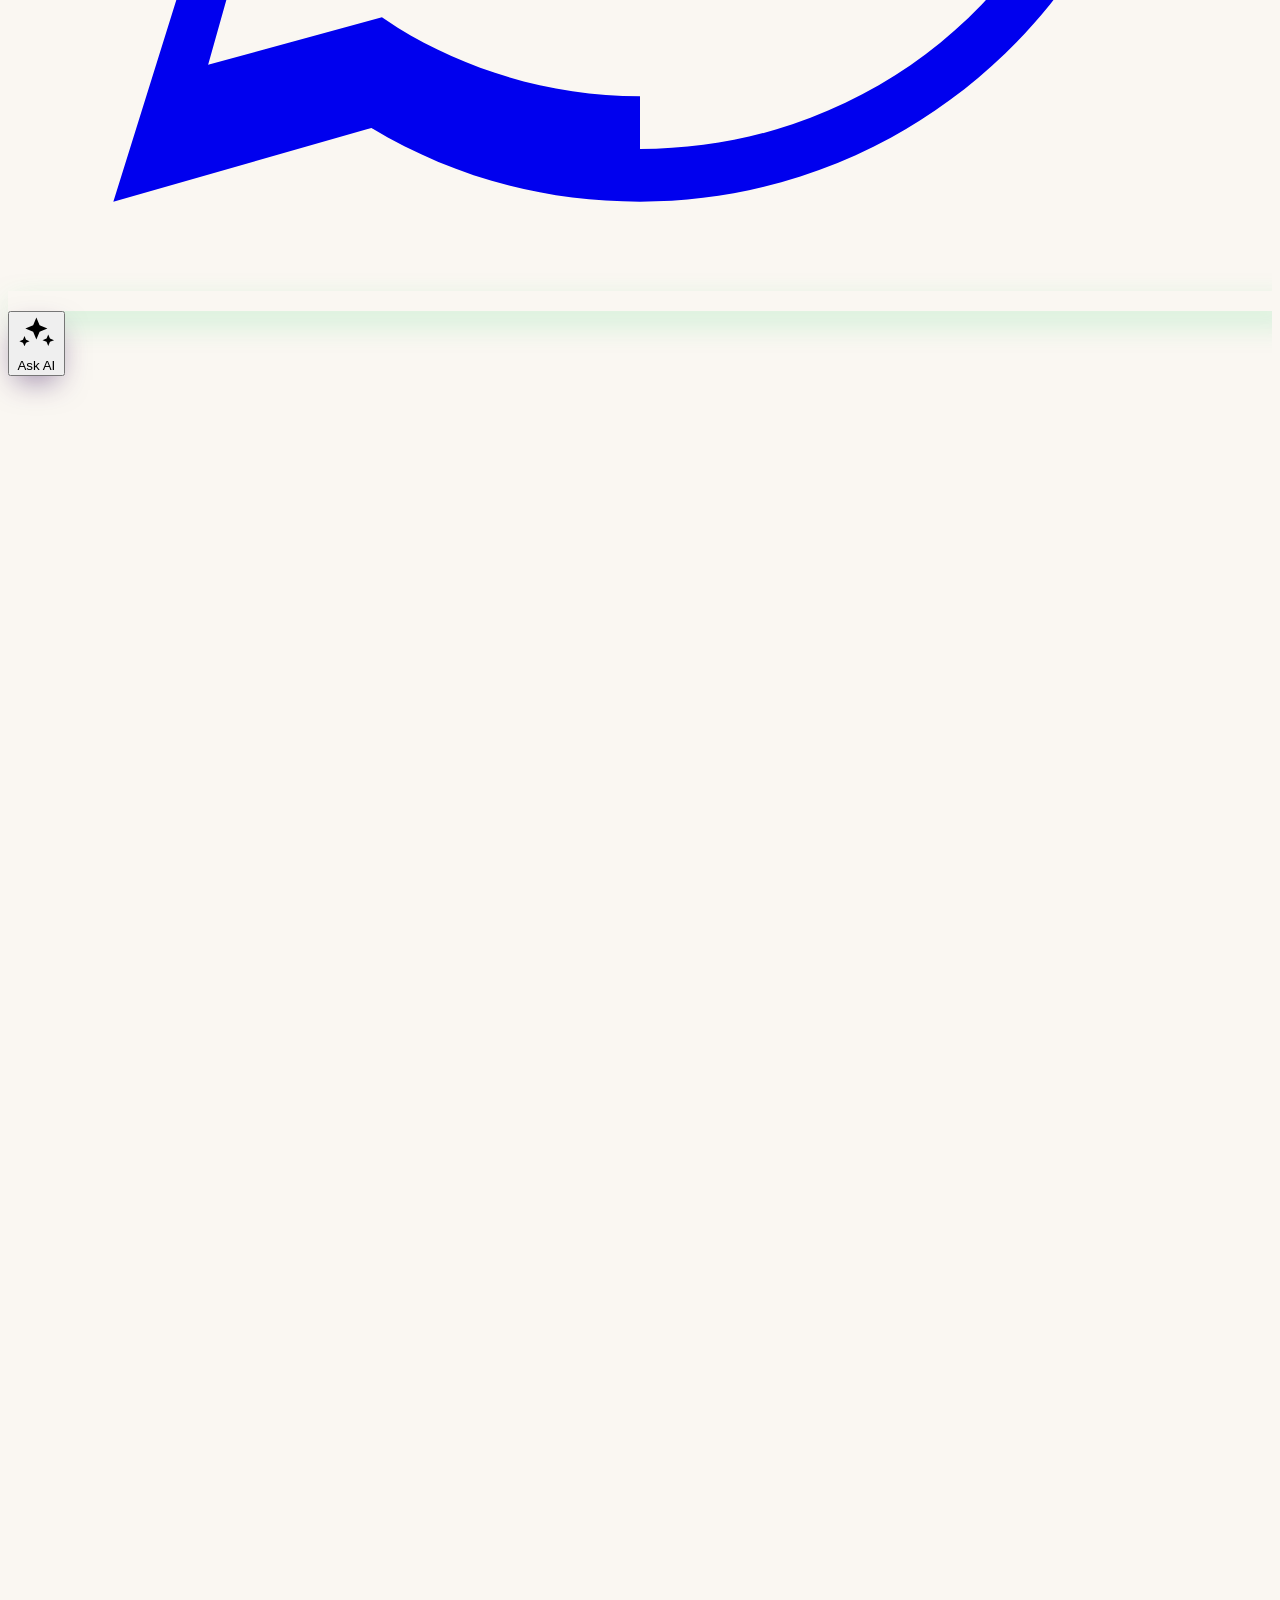
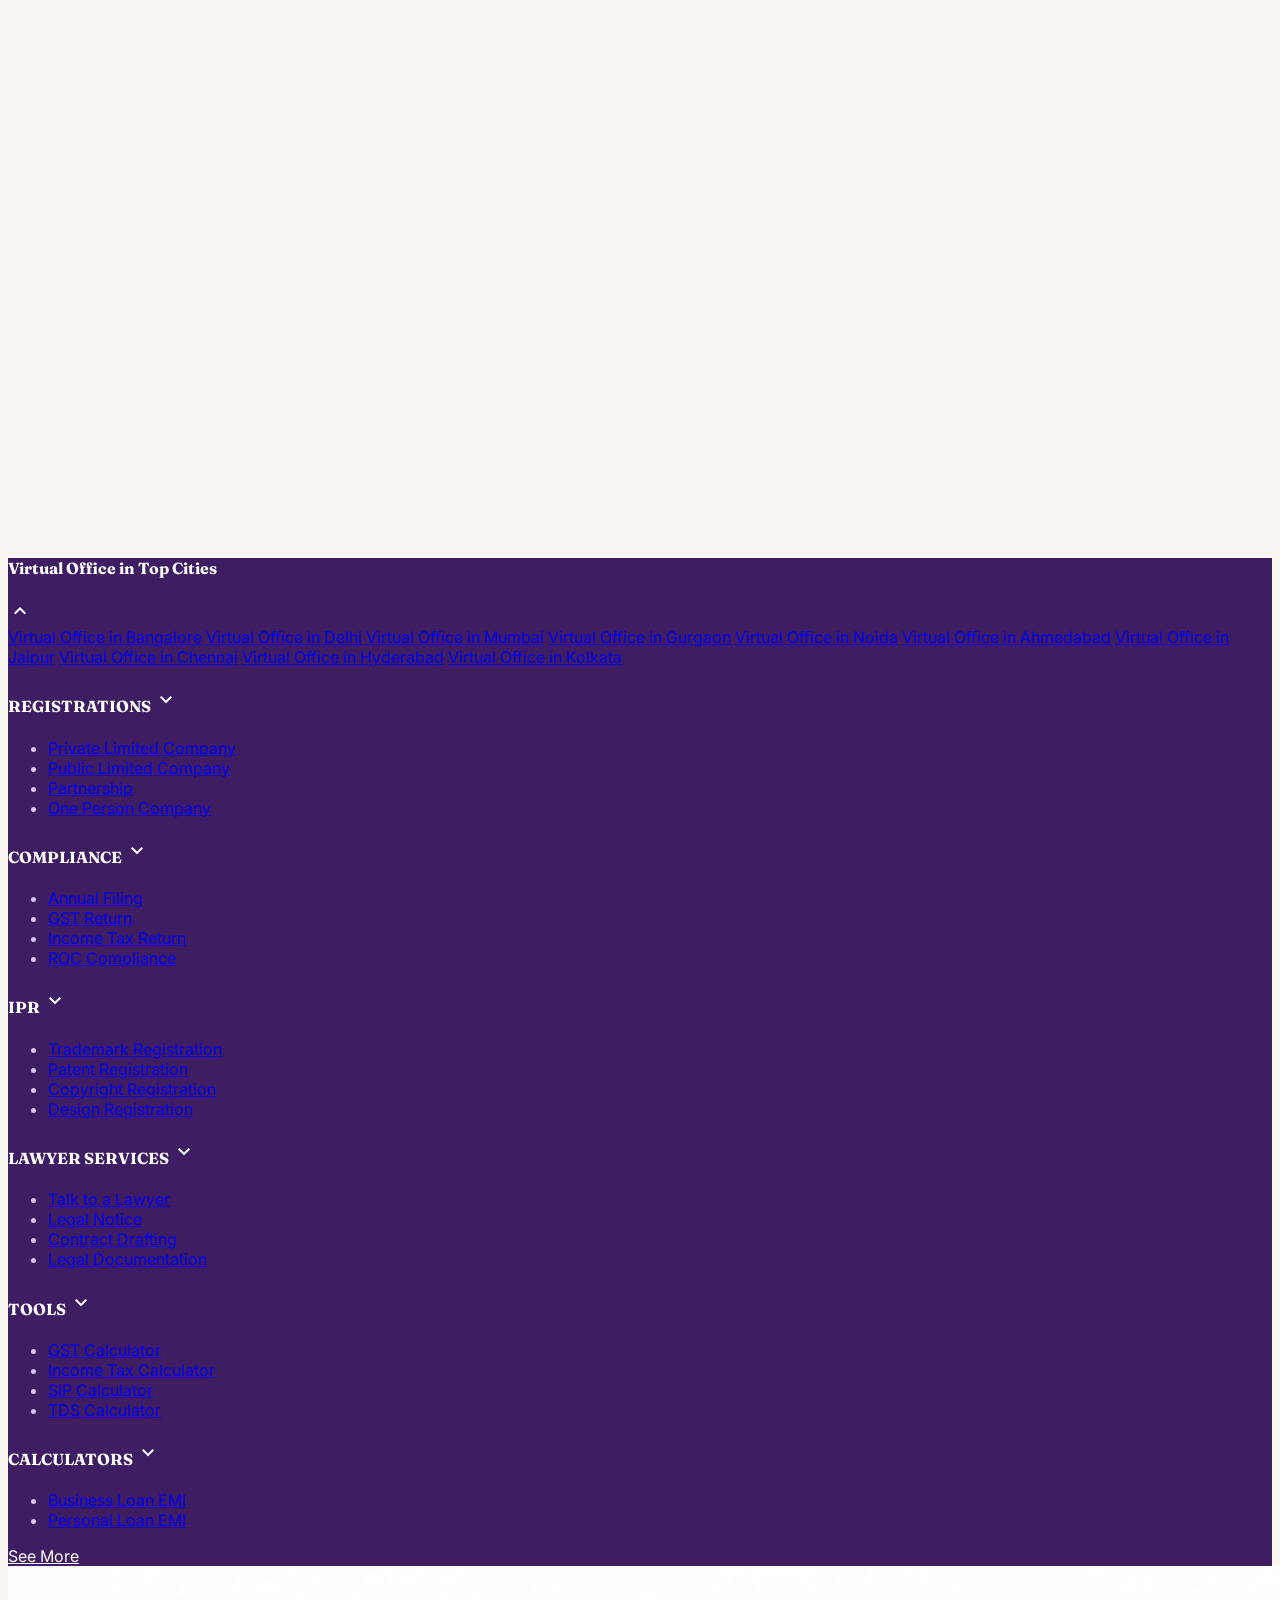
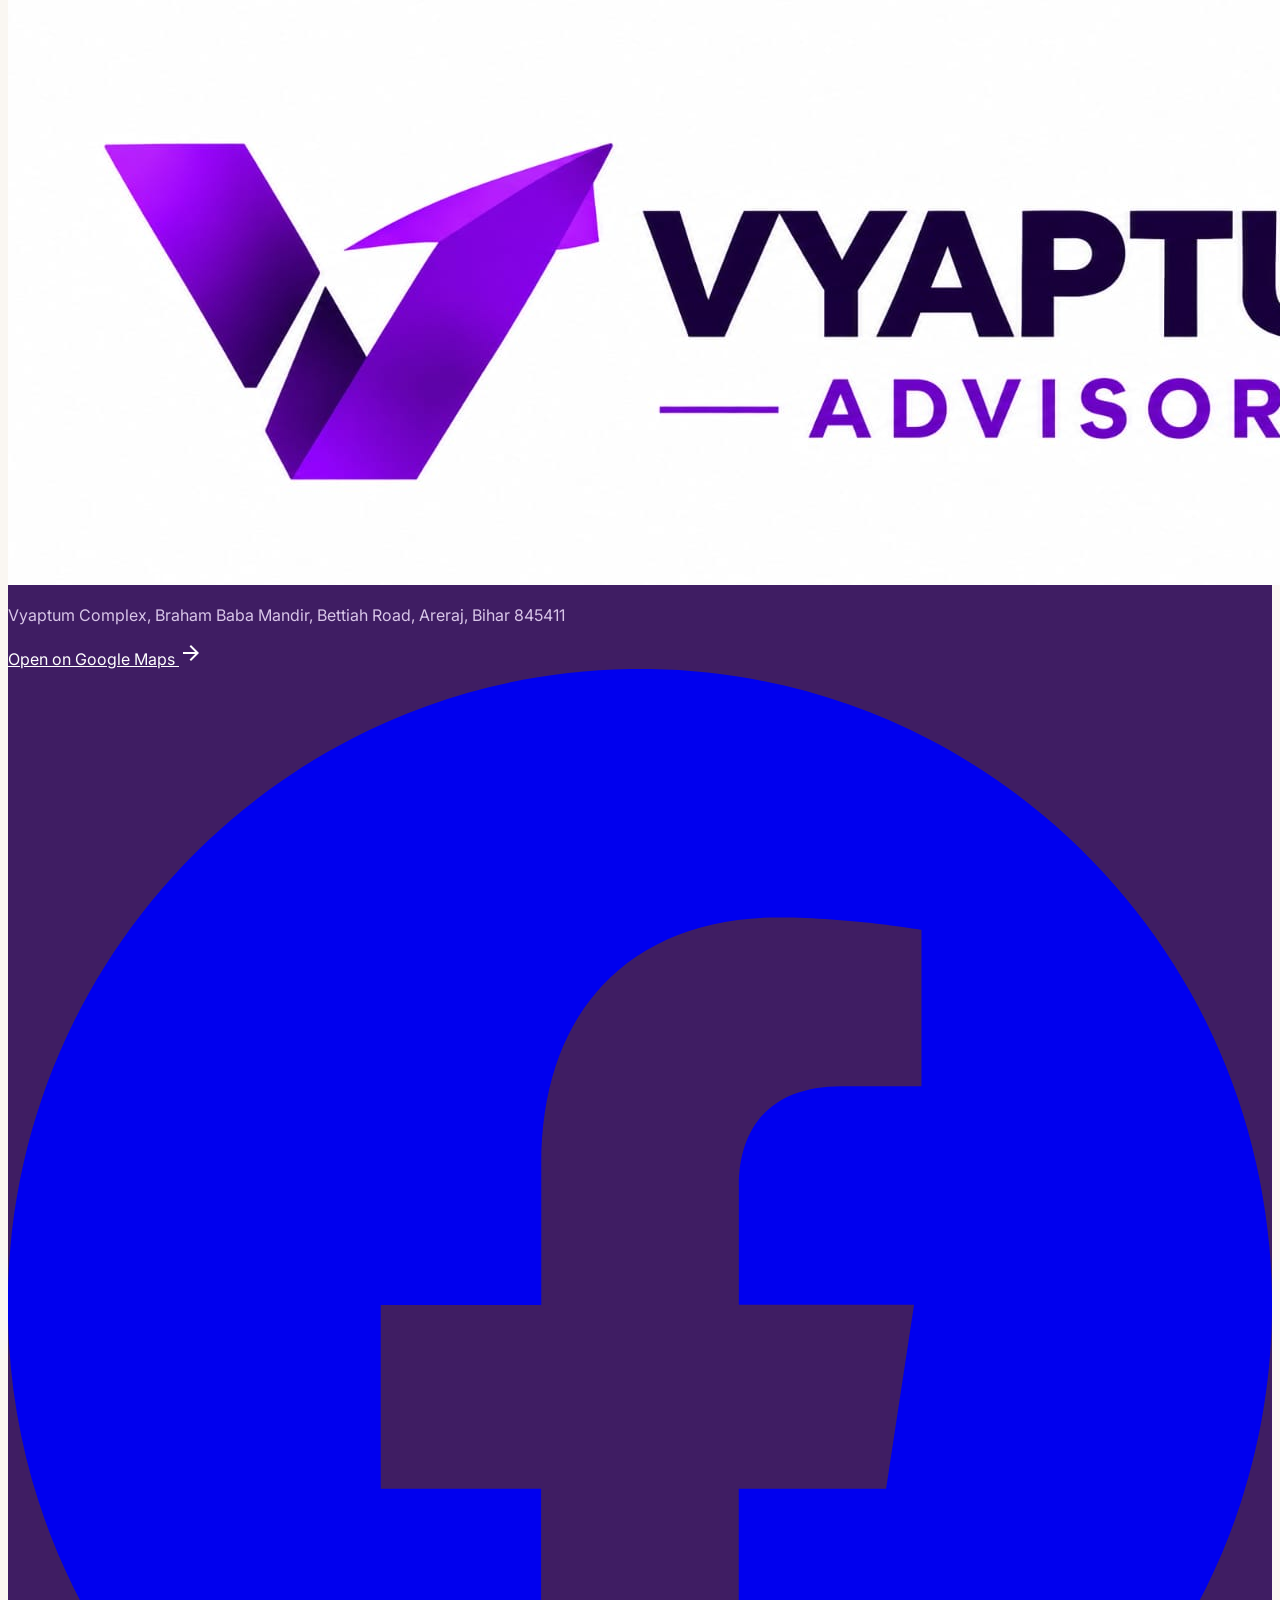
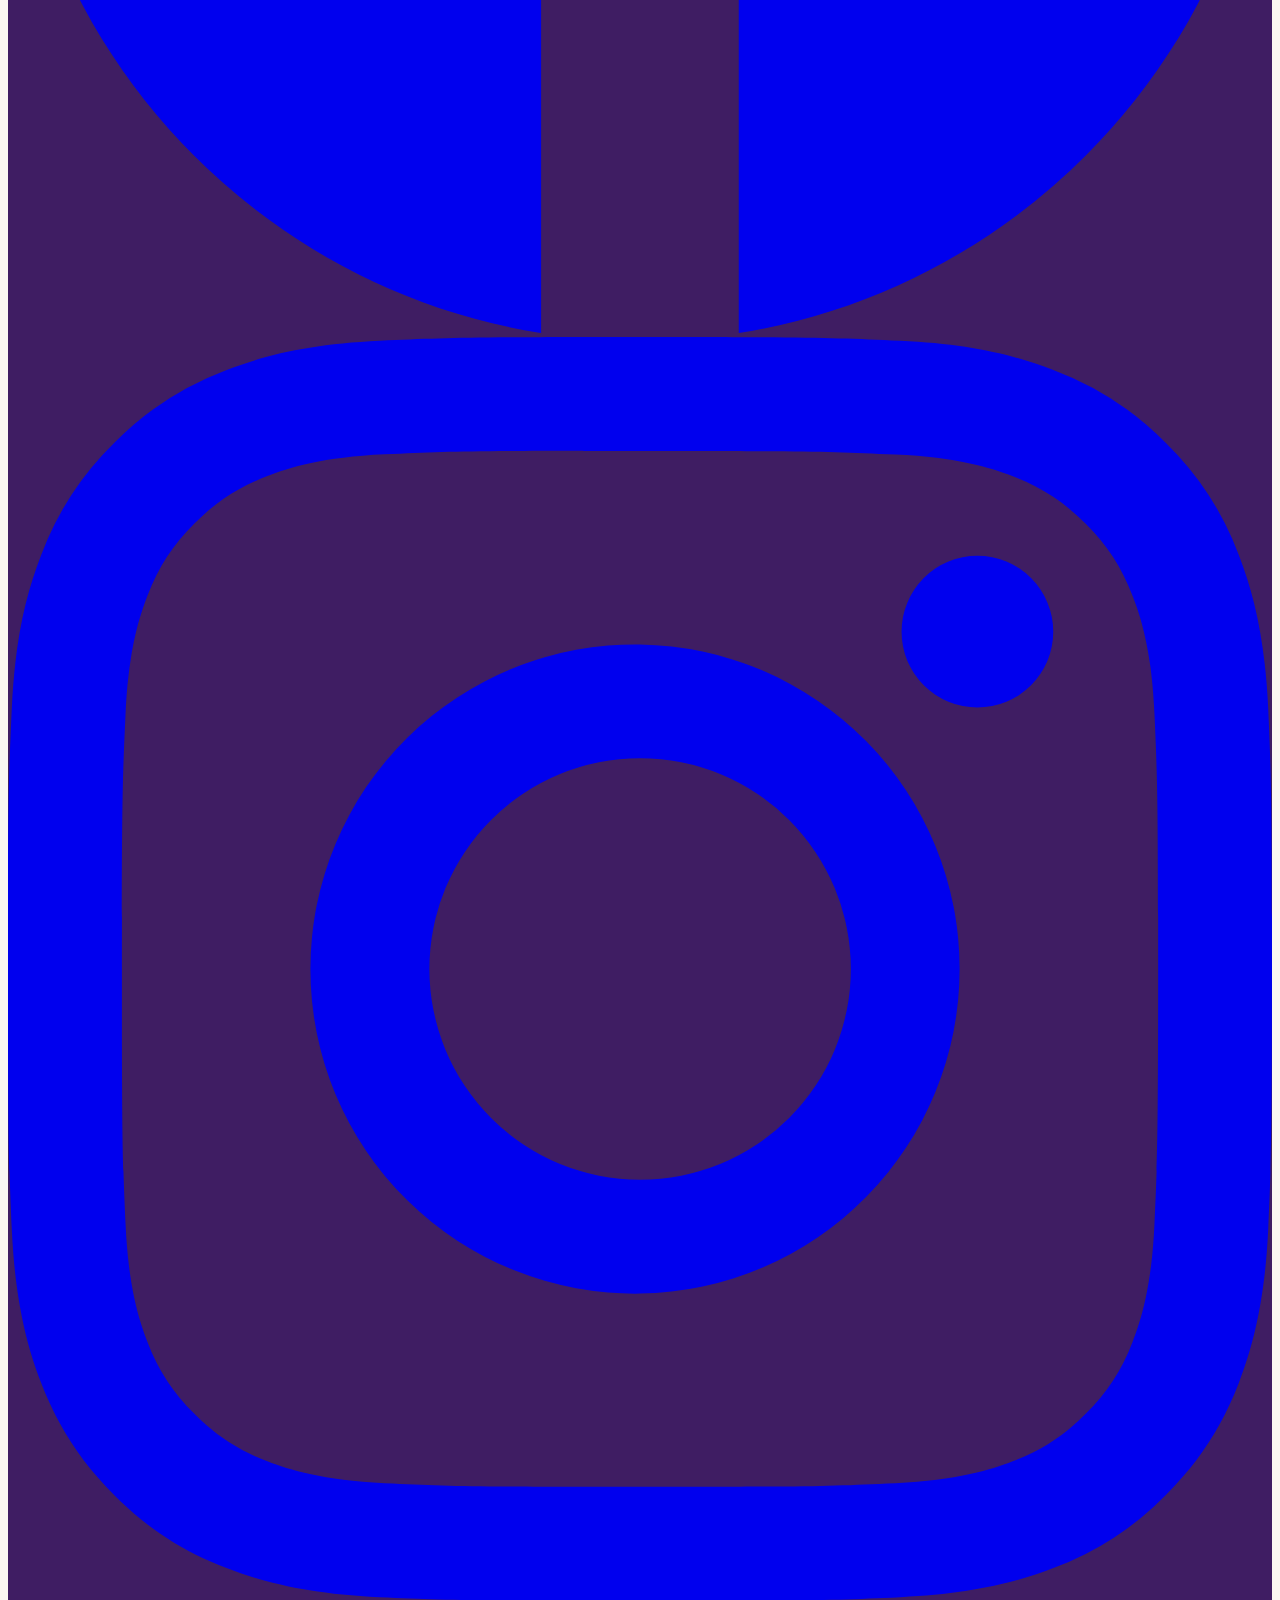
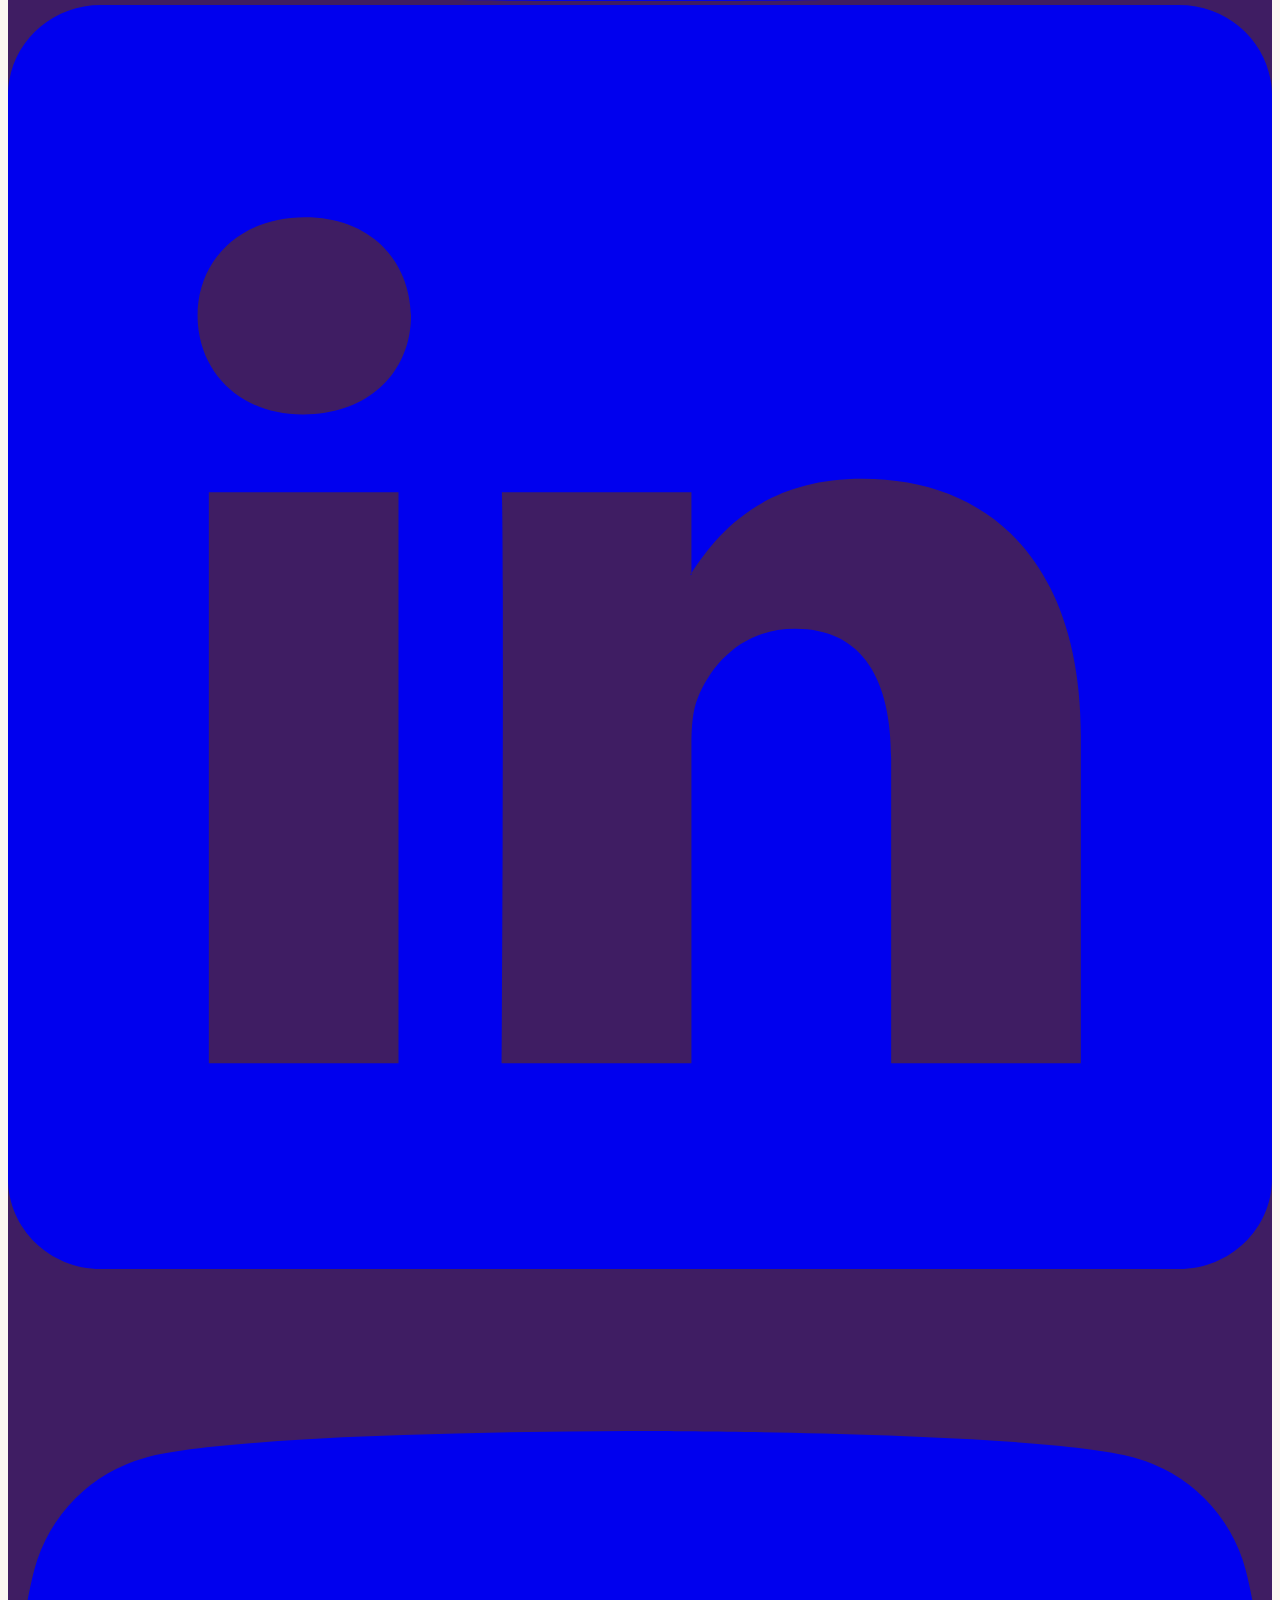
==== commit f135f6ed: "pl" ====
--- a/index.html
+++ b/index.html
@@ -905,7 +905,7 @@
 <div class="tst-track" id="tstTrack" tabindex="0">
 <article class="tst-slide flex flex-col min-h-[310px] bg-white p-7 md:p-8 rounded-[18px] border border-[#e5d8f0] shadow-[0_8px_24px_rgba(36,16,61,0.06)]" aria-roledescription="slide">
 <div class="flex items-center gap-4 mb-6">
-<div class="w-14 h-14 rounded-full flex items-center justify-center bg-[#efe5f7] text-[#5B2A86] text-xl font-bold border-2 border-[#d8c5e8]" role="img" aria-label="Shidhu Gupta">SG</div>
+<img src="img/whychooseus/shidhugupta.jpeg" alt="Shidhu Gupta" class="w-14 h-14 rounded-full object-cover border-2 border-[#d8c5e8]">
 <div>
 <h3 class="text-lg font-bold text-[#24103D] mb-1">Shidhu Gupta</h3>
 <p class="text-xs font-semibold text-[#6D3AA0]">Markflare</p>
@@ -922,7 +922,7 @@
 </article>
 <article class="tst-slide flex flex-col min-h-[310px] bg-white p-7 md:p-8 rounded-[18px] border border-[#e5d8f0] shadow-[0_8px_24px_rgba(36,16,61,0.06)]" aria-roledescription="slide">
 <div class="flex items-center gap-4 mb-6">
-<div class="w-14 h-14 rounded-full flex items-center justify-center bg-[#efe5f7] text-[#5B2A86] text-xl font-bold border-2 border-[#d8c5e8]">AK</div>
+<img src="img/whychooseus/ankitkumar.jpeg" alt="Ankit Kumar" class="w-14 h-14 rounded-full object-cover border-2 border-[#d8c5e8]">
 <div><h3 class="text-lg font-bold text-[#24103D] mb-1">Ankit Kumar</h3><div class="flex items-center gap-2"><div class="flex text-[#5B2A86] text-sm gap-0.5" aria-label="5 out of 5 stars"><span>★</span><span>★</span><span>★</span><span>★</span><span>★</span></div><span class="text-[#24103D] font-semibold text-sm">5/5</span></div></div>
 </div>
 <div class="flex-1 relative"><svg aria-hidden="true" class="absolute -top-2 right-0 w-9 h-9 text-[#d8c5e8]" fill="currentColor" viewbox="0 0 32 32"><path d="M7.2 21.7c-2.1 0-3.8-1.8-3.8-4 0-4.7 3.1-8.1 8.7-9.8l1.2 2.5c-2.5.9-4 2.2-4.7 4 .4-.2.9-.3 1.5-.3 2 0 3.7 1.6 3.7 3.7s-1.7 3.9-3.8 3.9zm13.4 0c-2.1 0-3.8-1.8-3.8-4 0-4.7 3.1-8.1 8.7-9.8l1.2 2.5c-2.5.9-4 2.2-4.7 4 .4-.2.9-.3 1.5-.3 2 0 3.7 1.6 3.7 3.7s-1.7 3.9-3.8 3.9z"></path></svg><p class="pr-8 text-[#24103D] text-base leading-7">The team made our compliance work simple and gave us clear answers at every step. Highly professional service.</p></div>
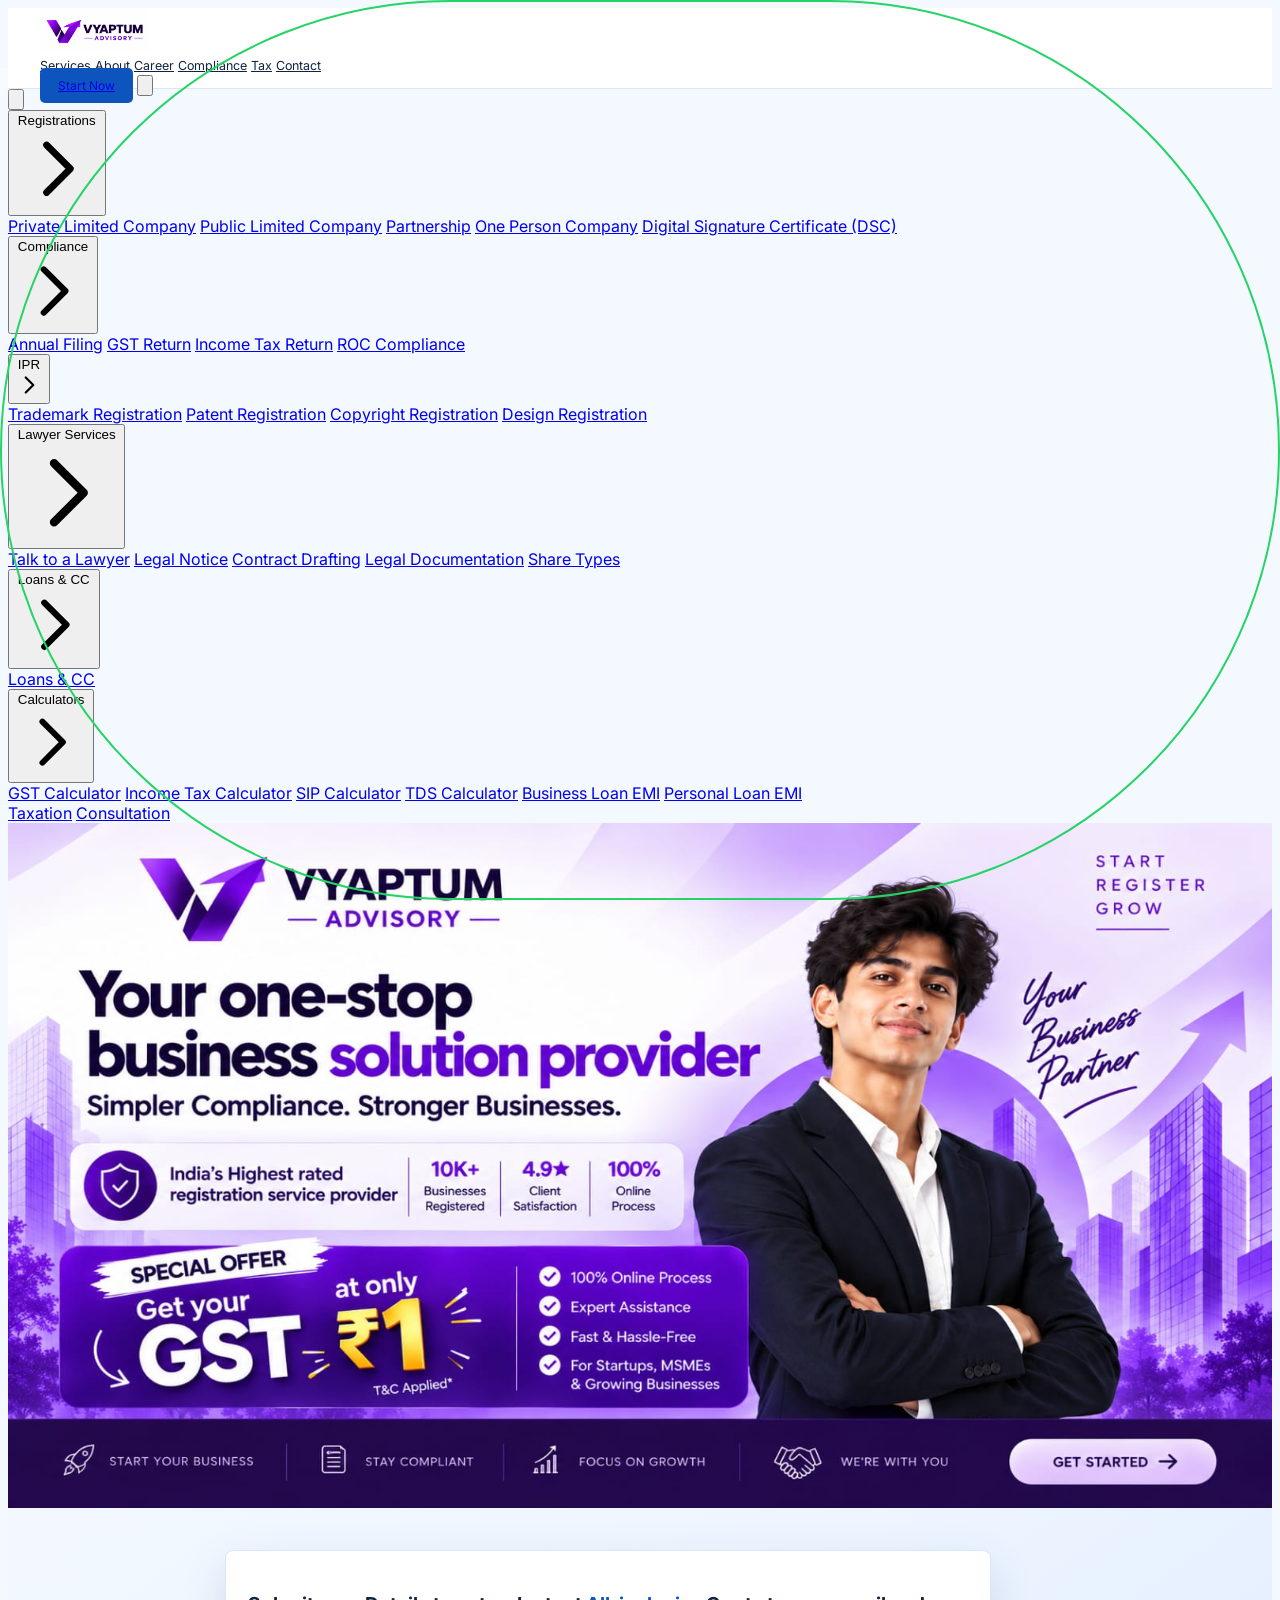
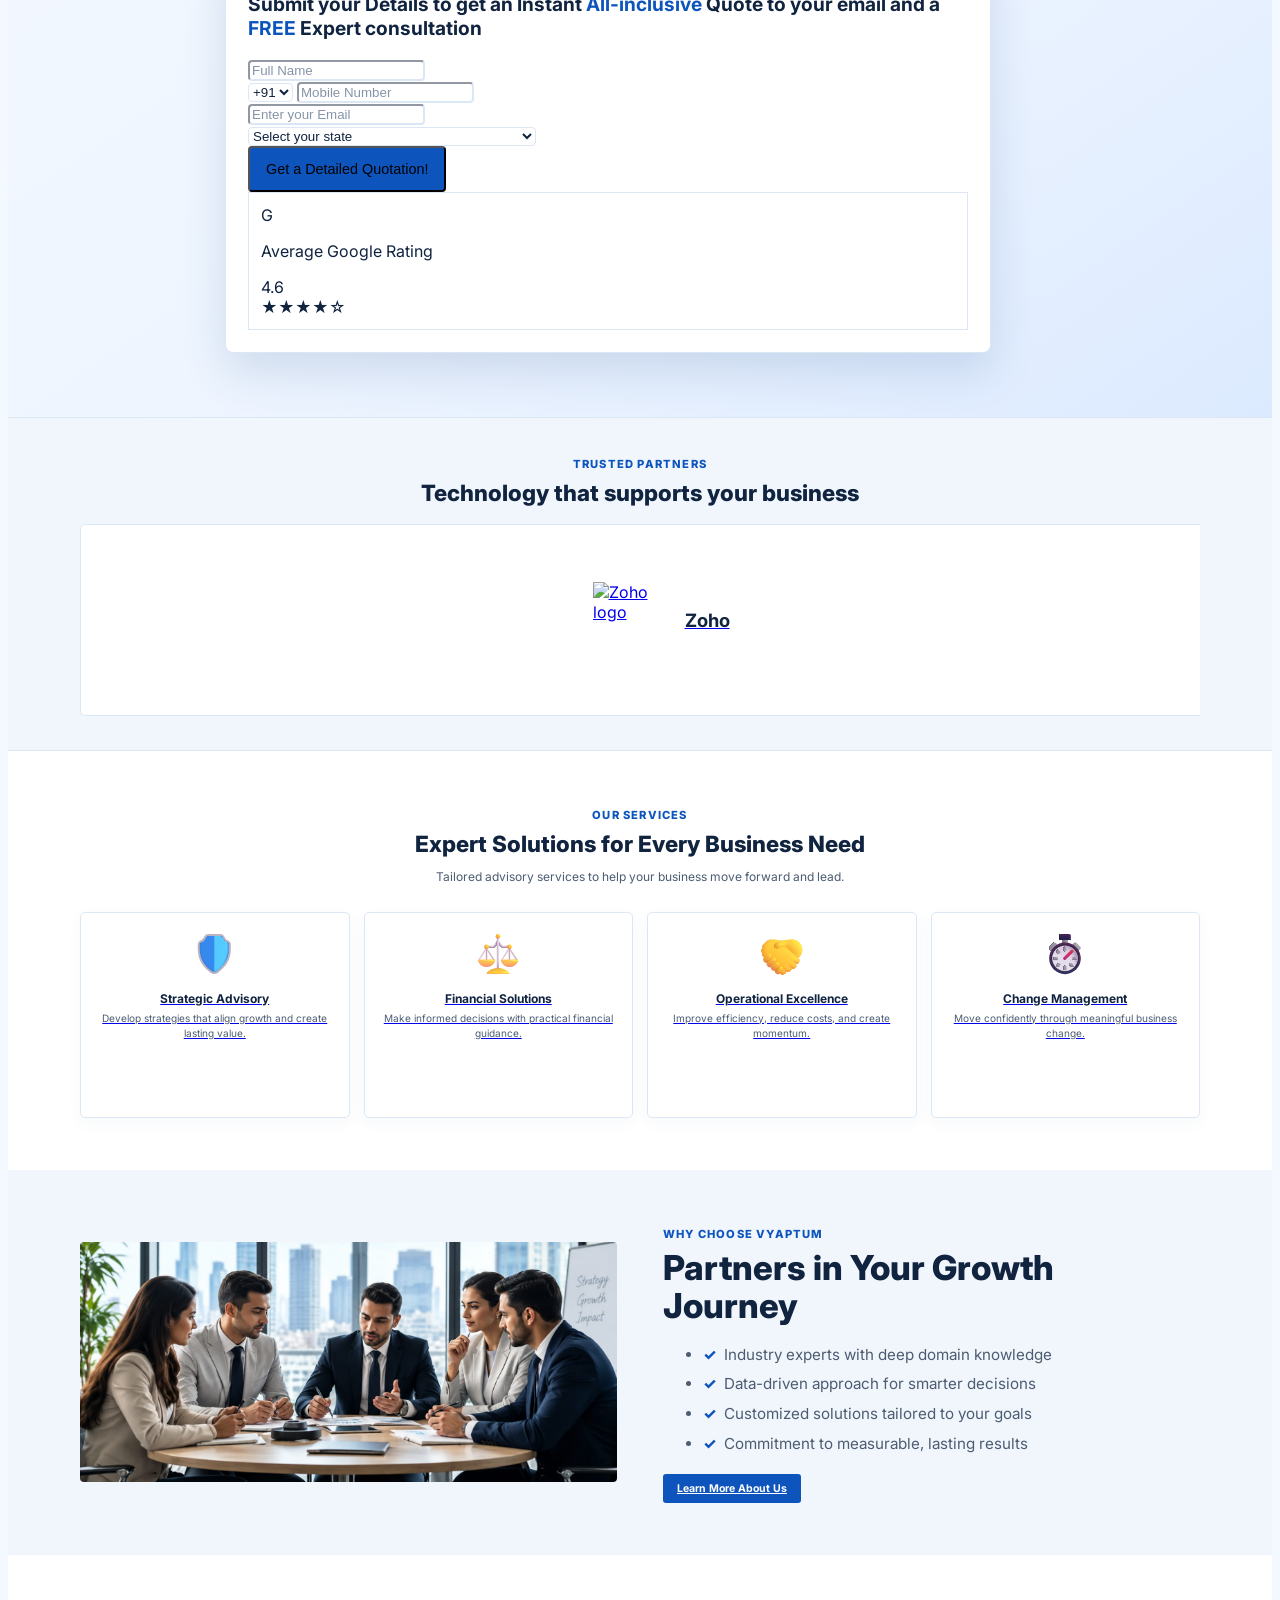
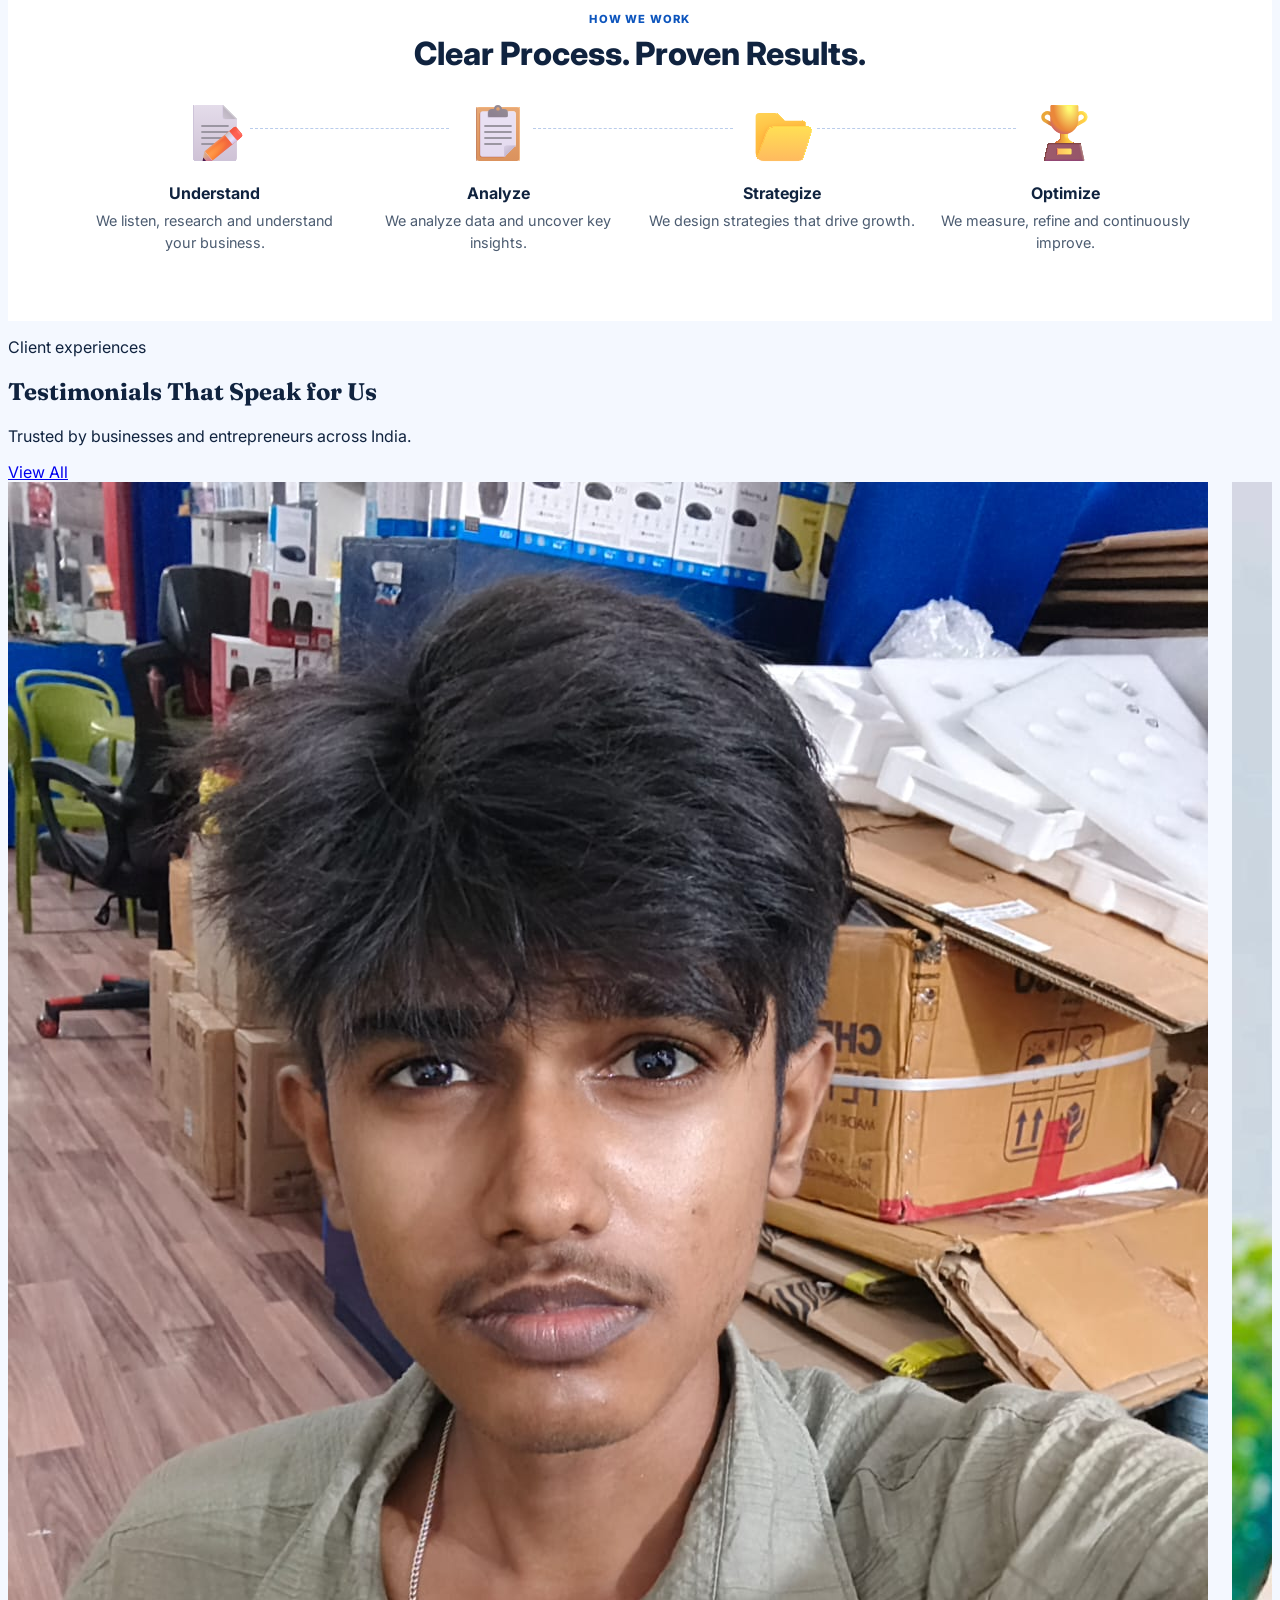
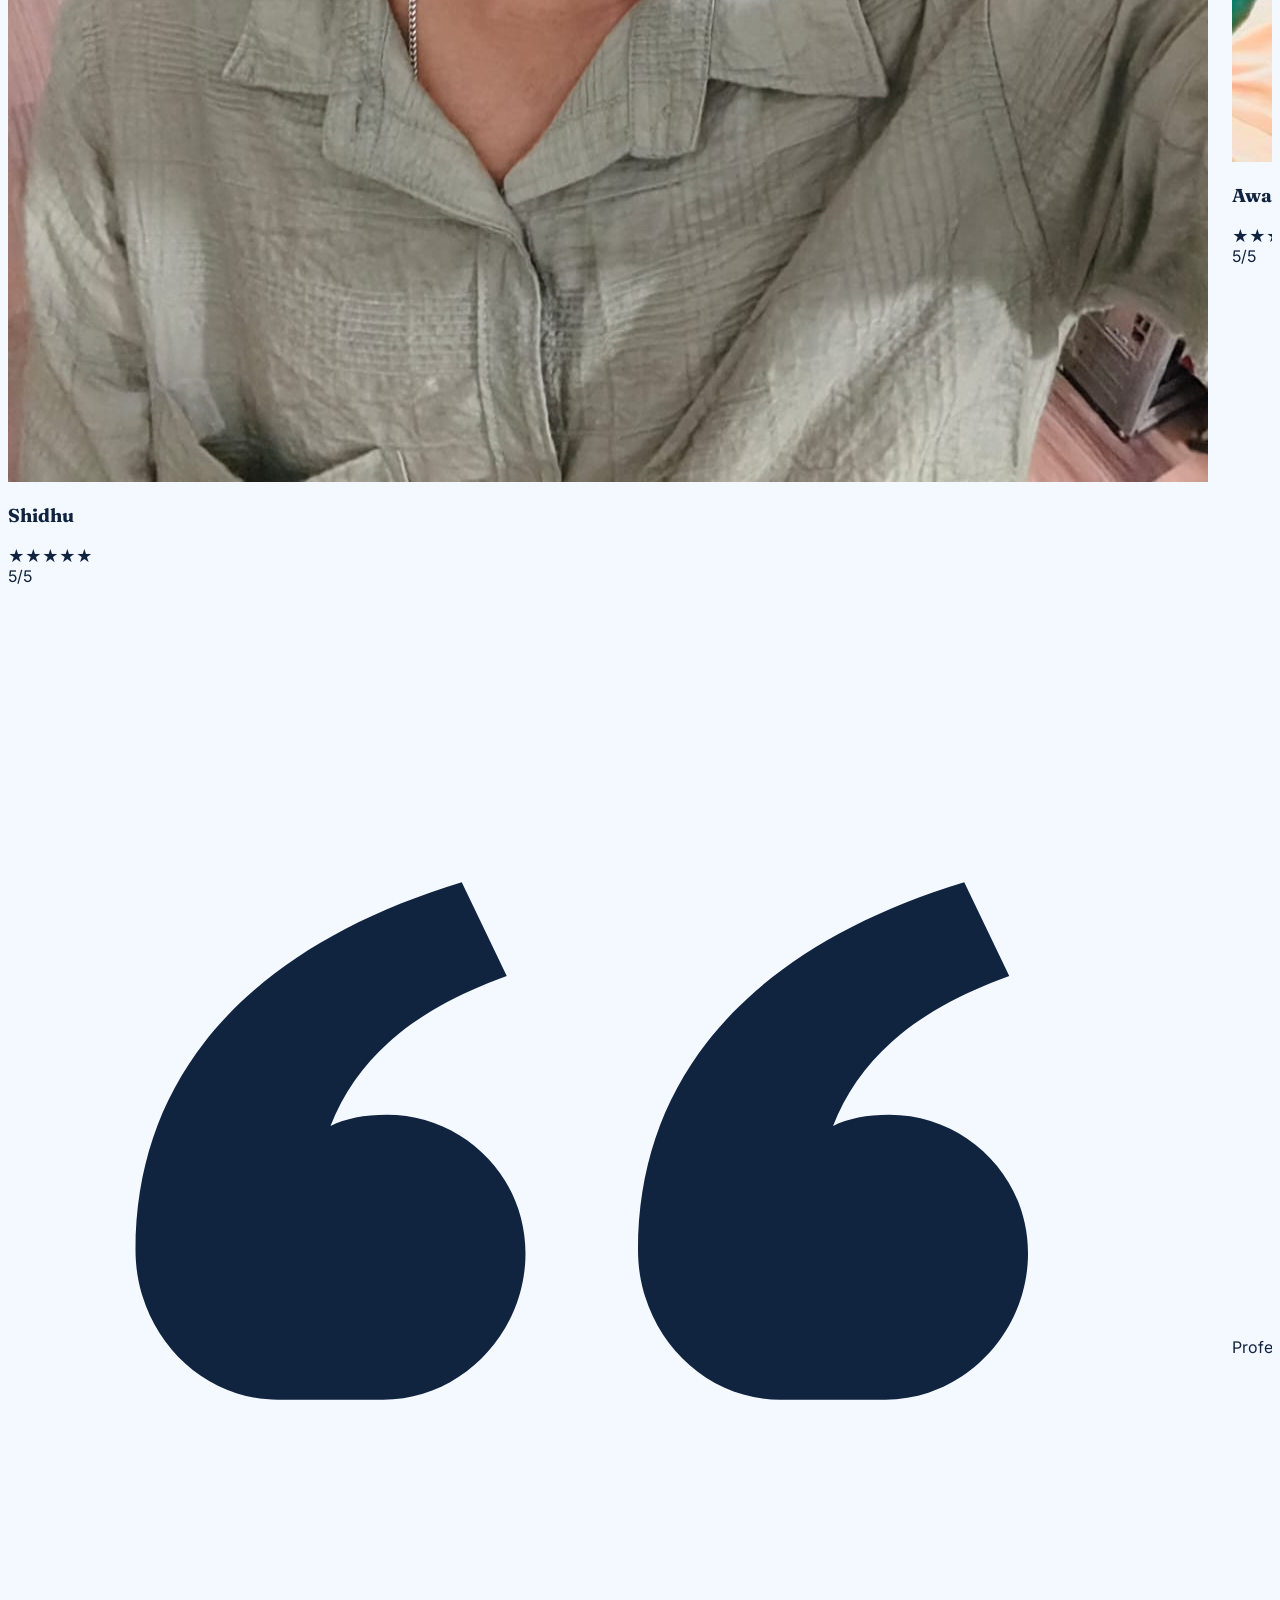
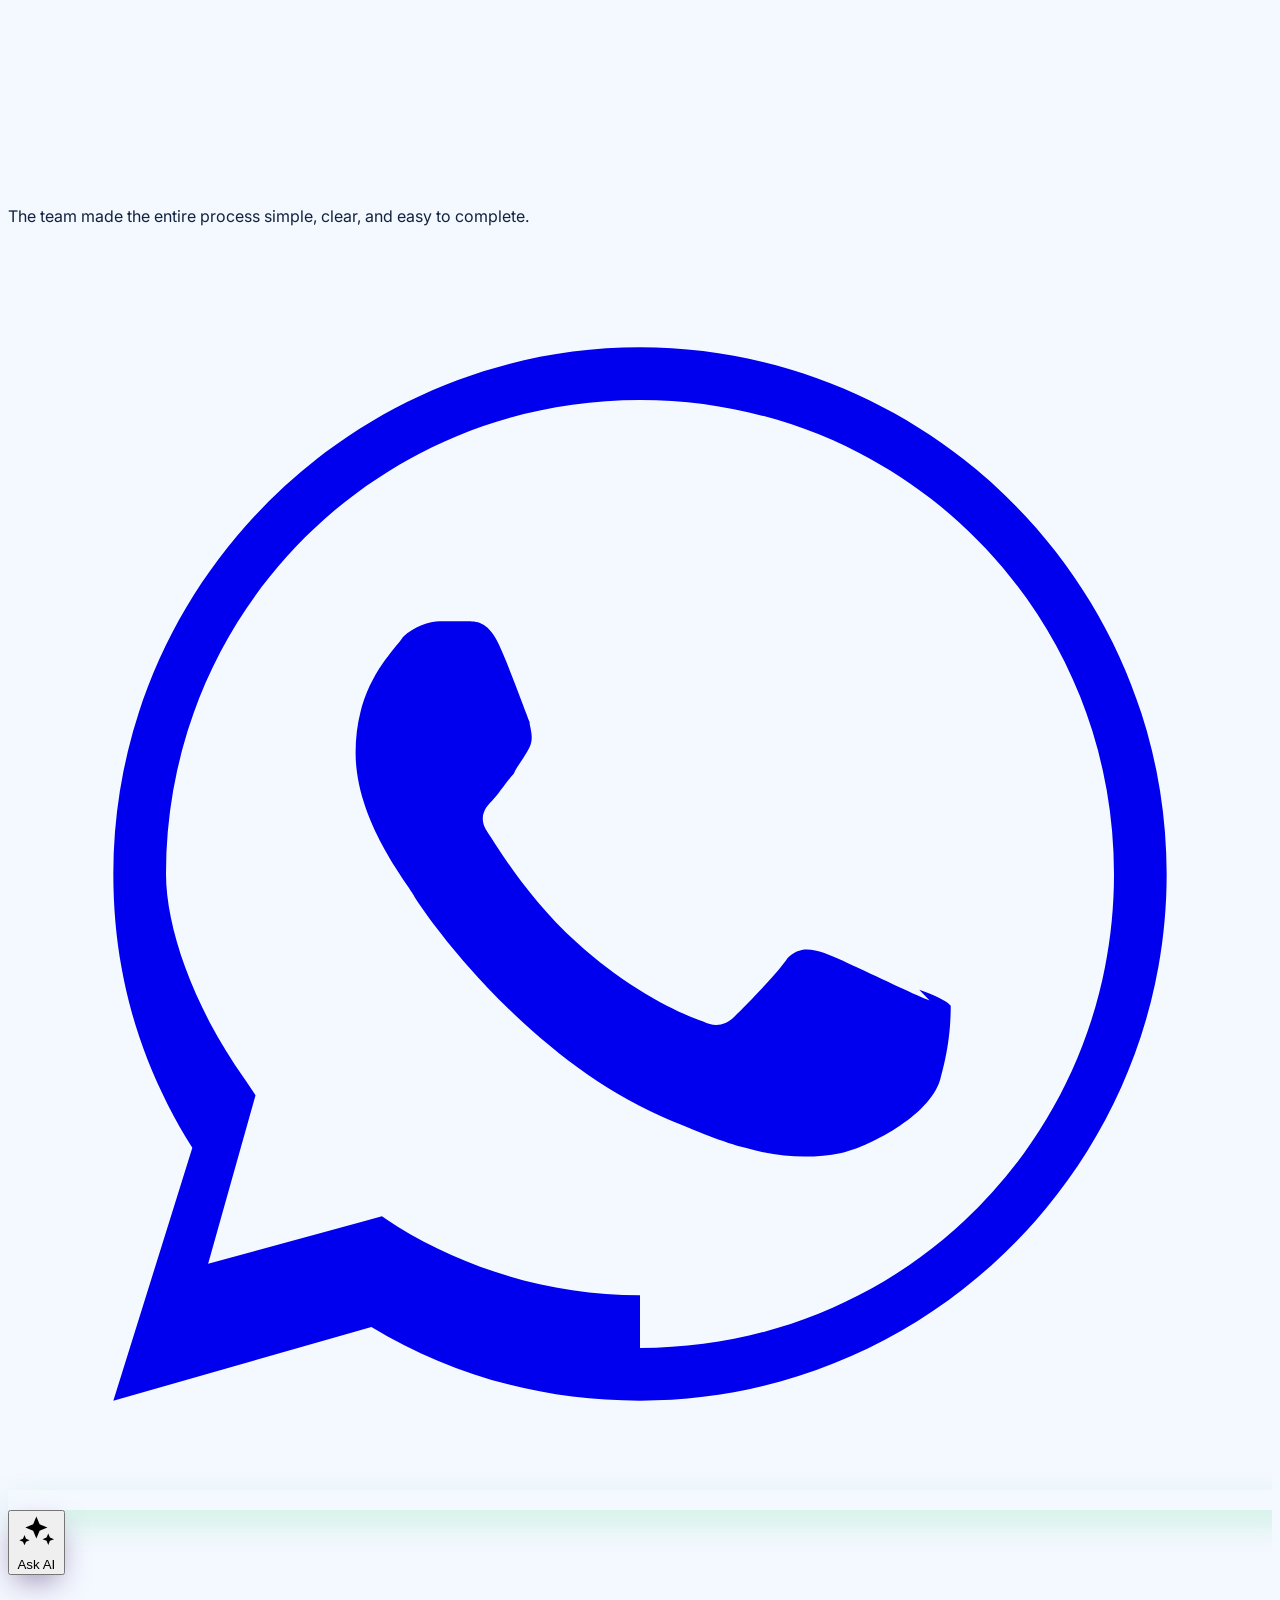
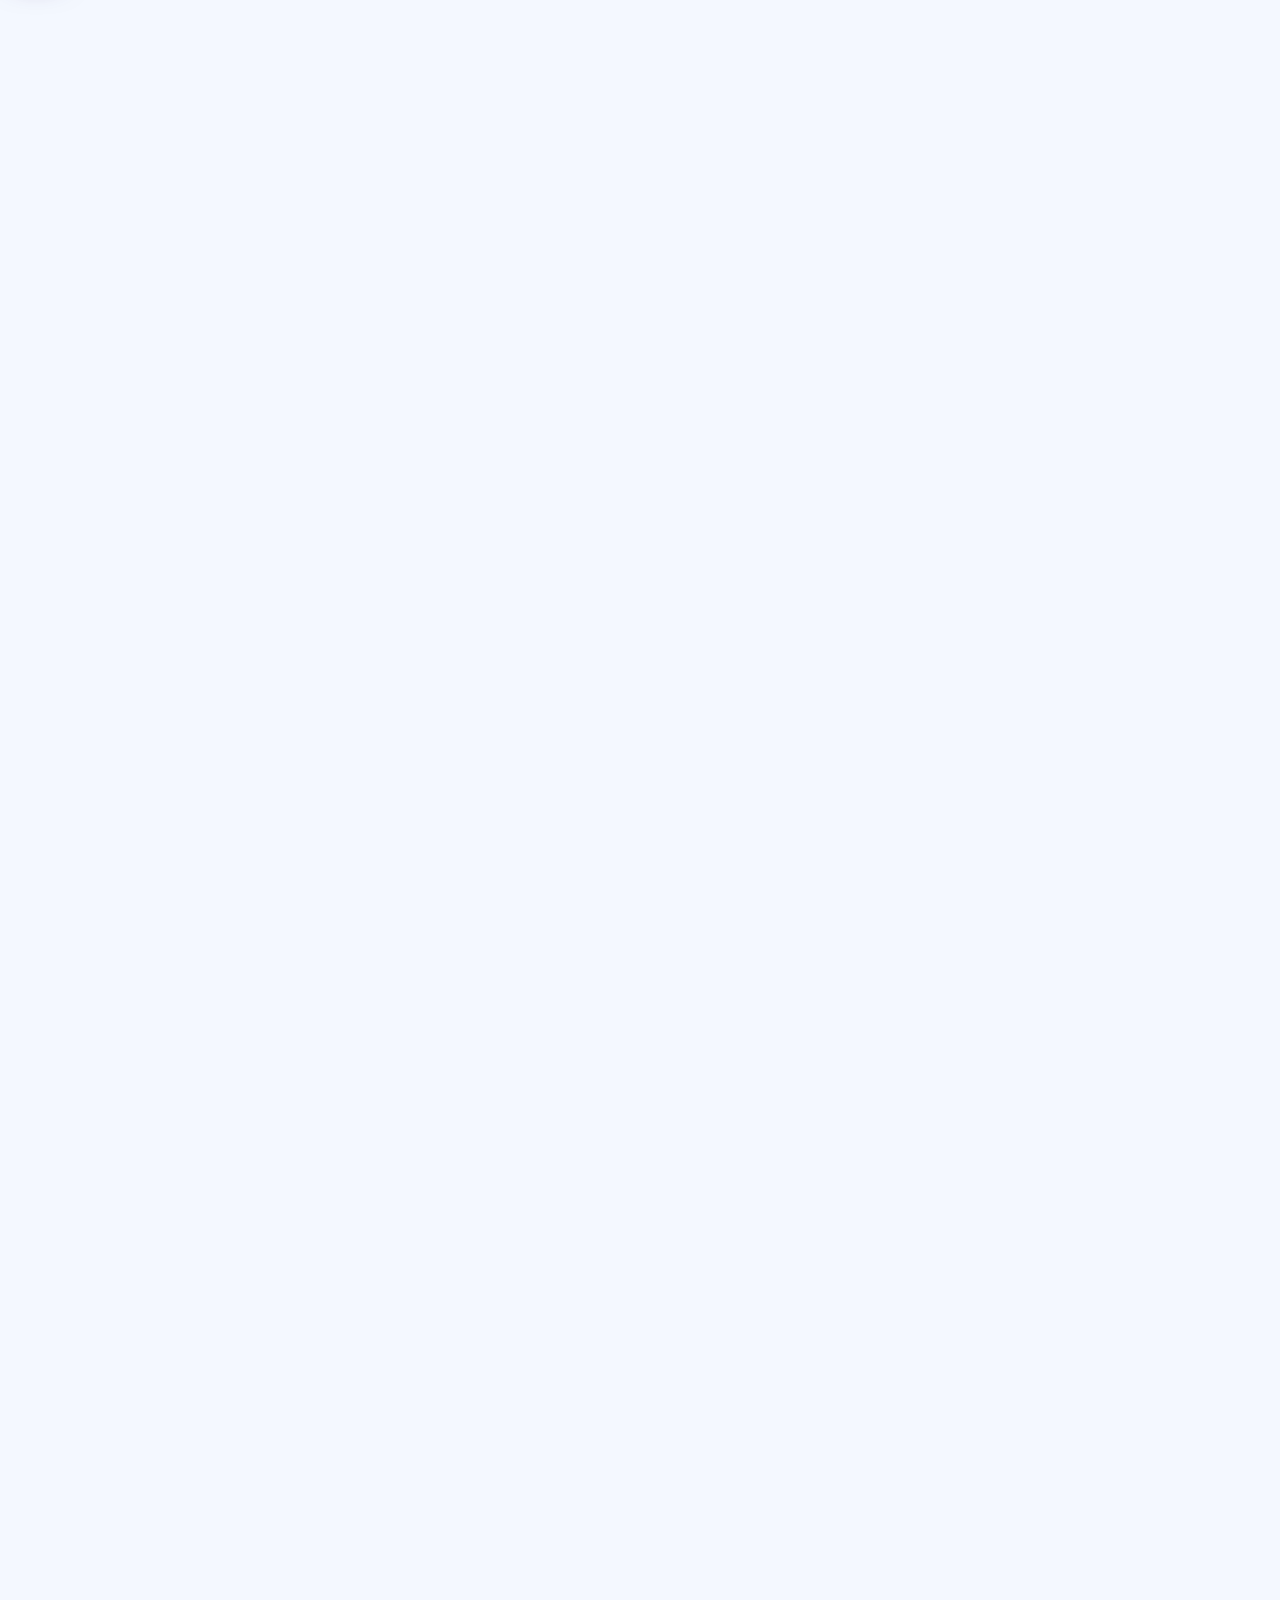
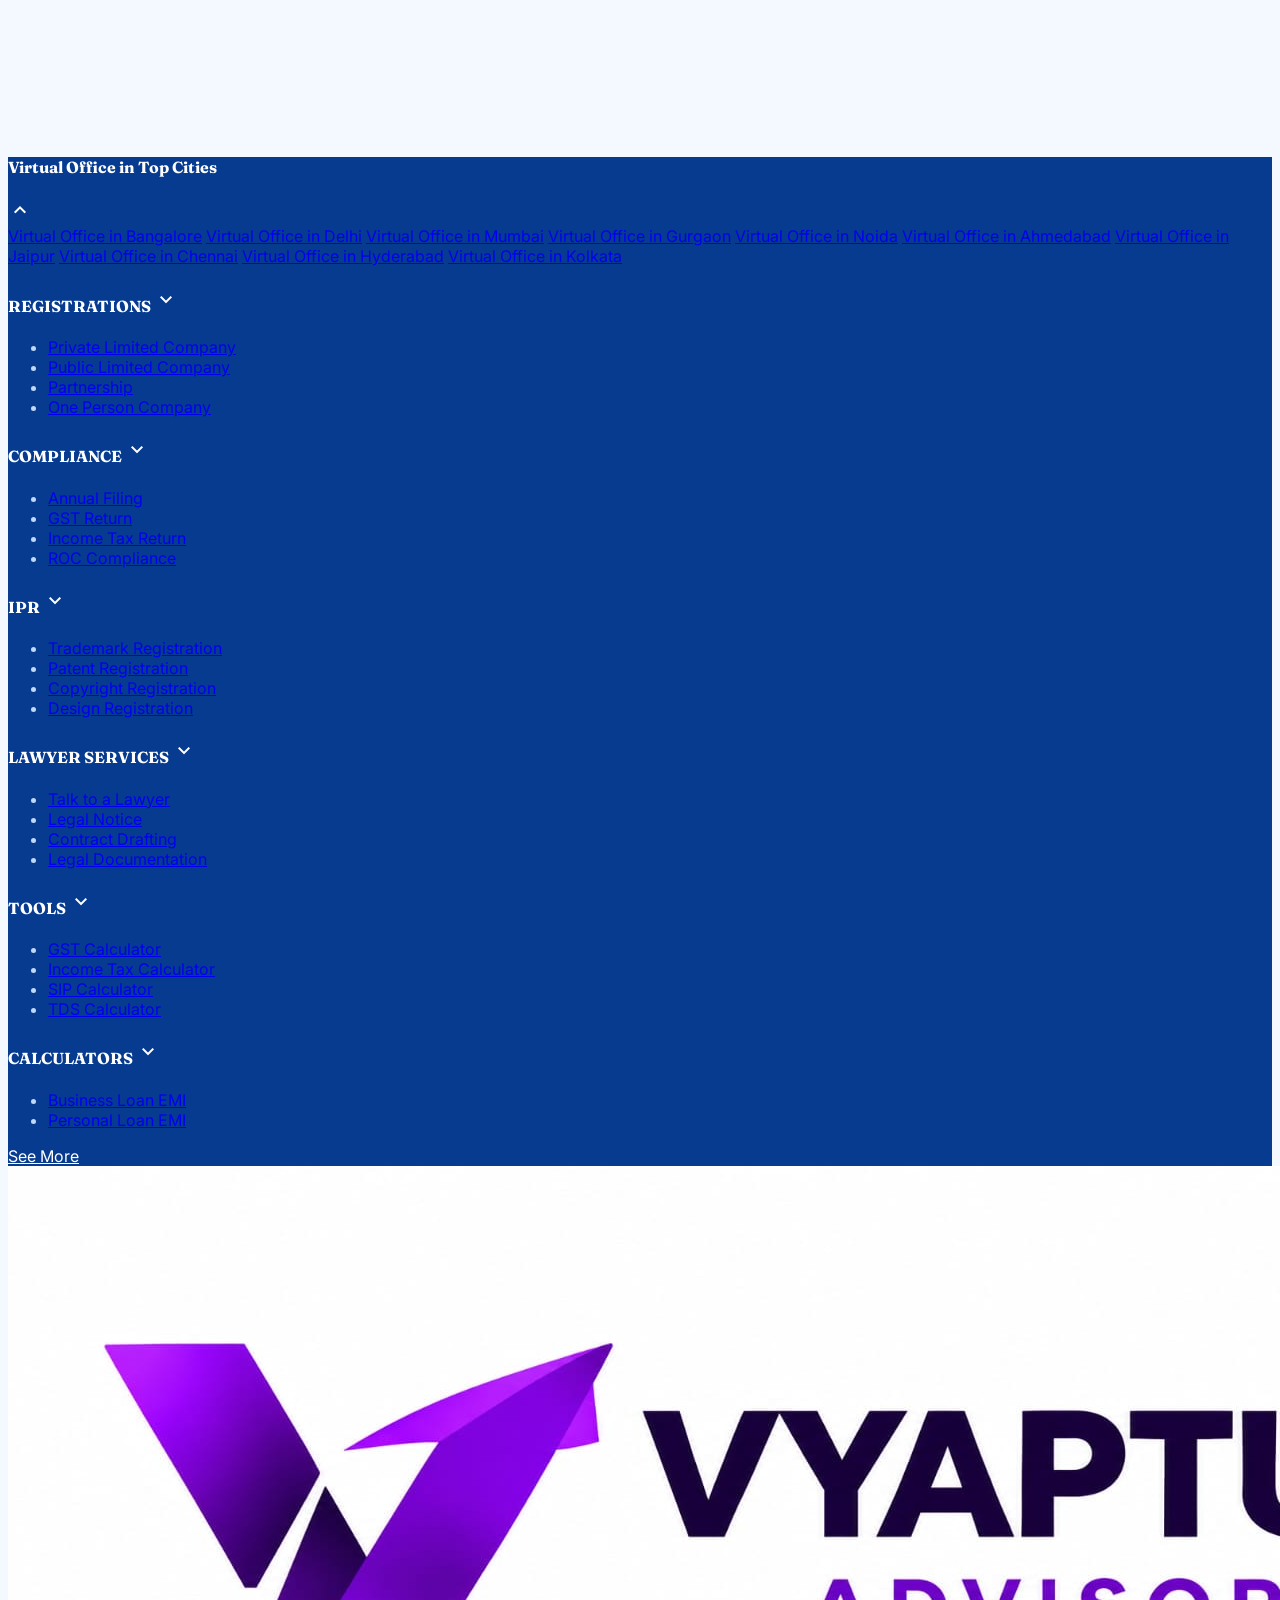
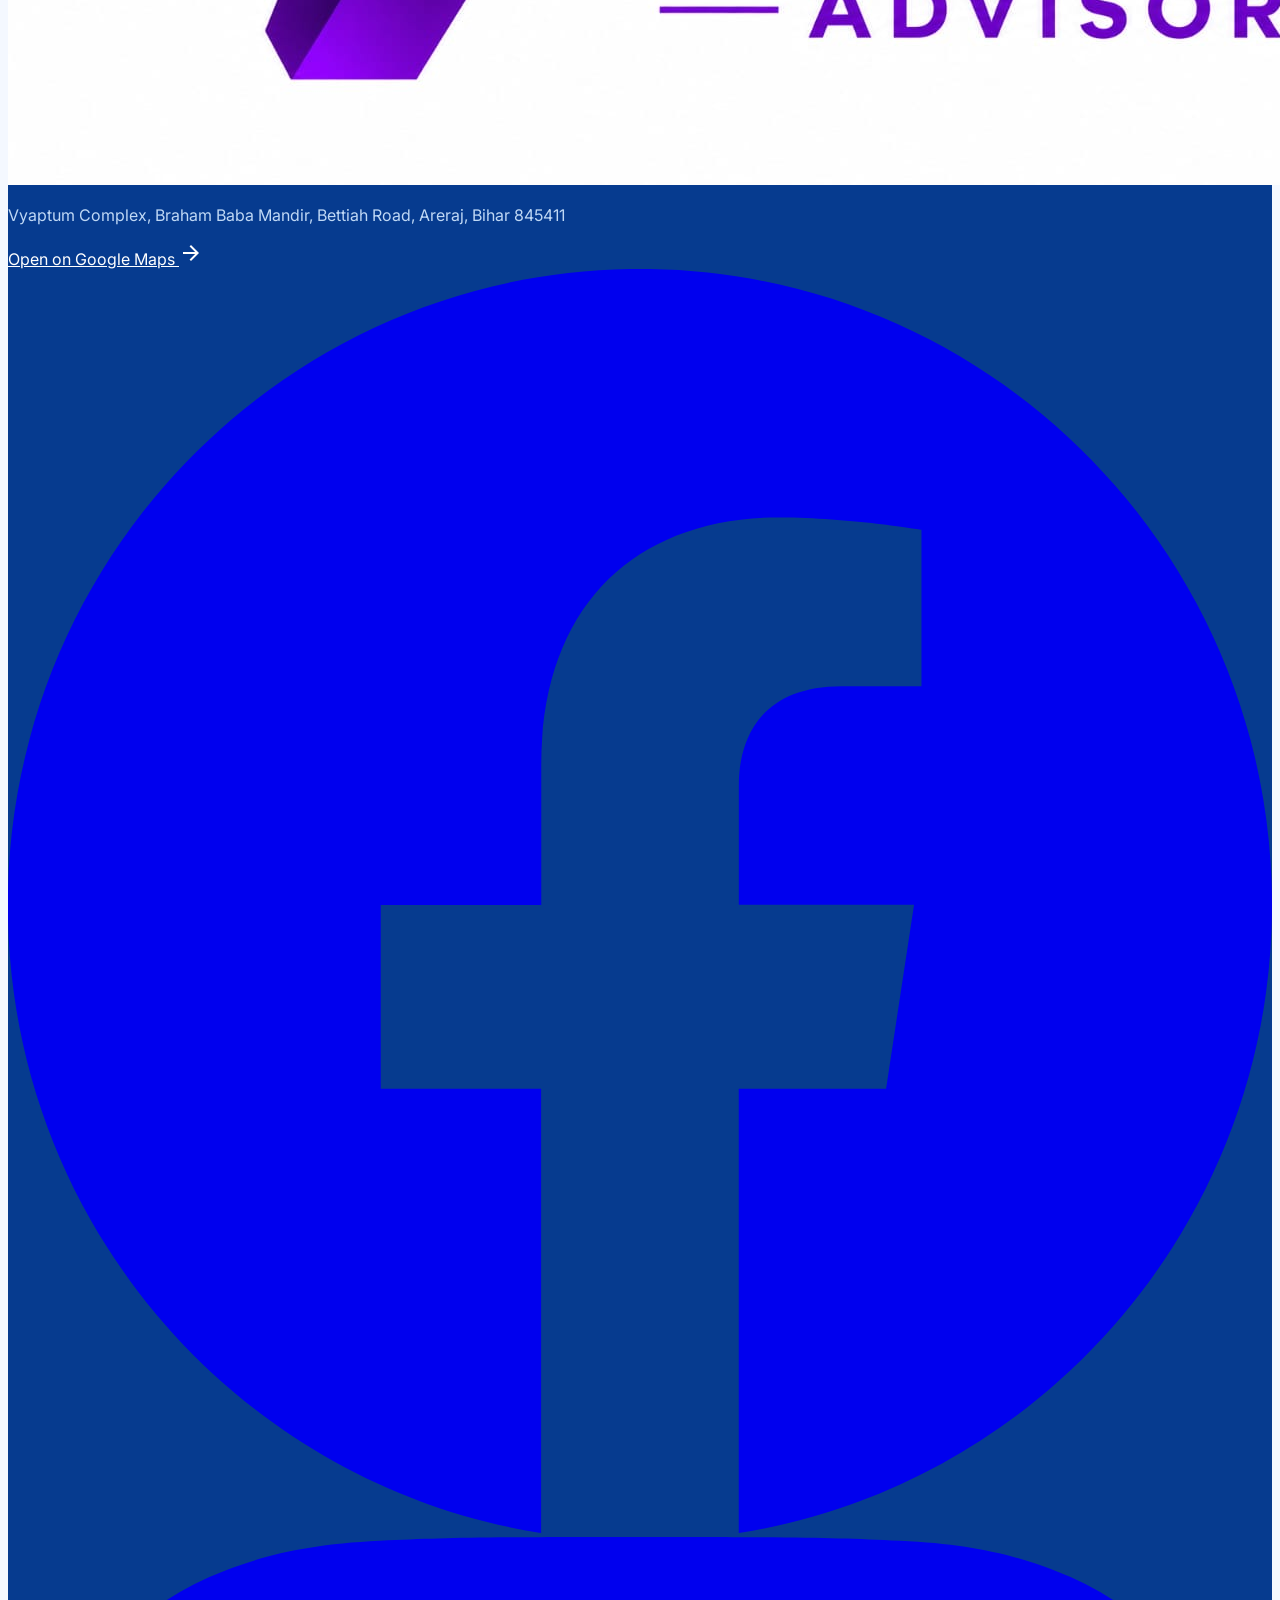
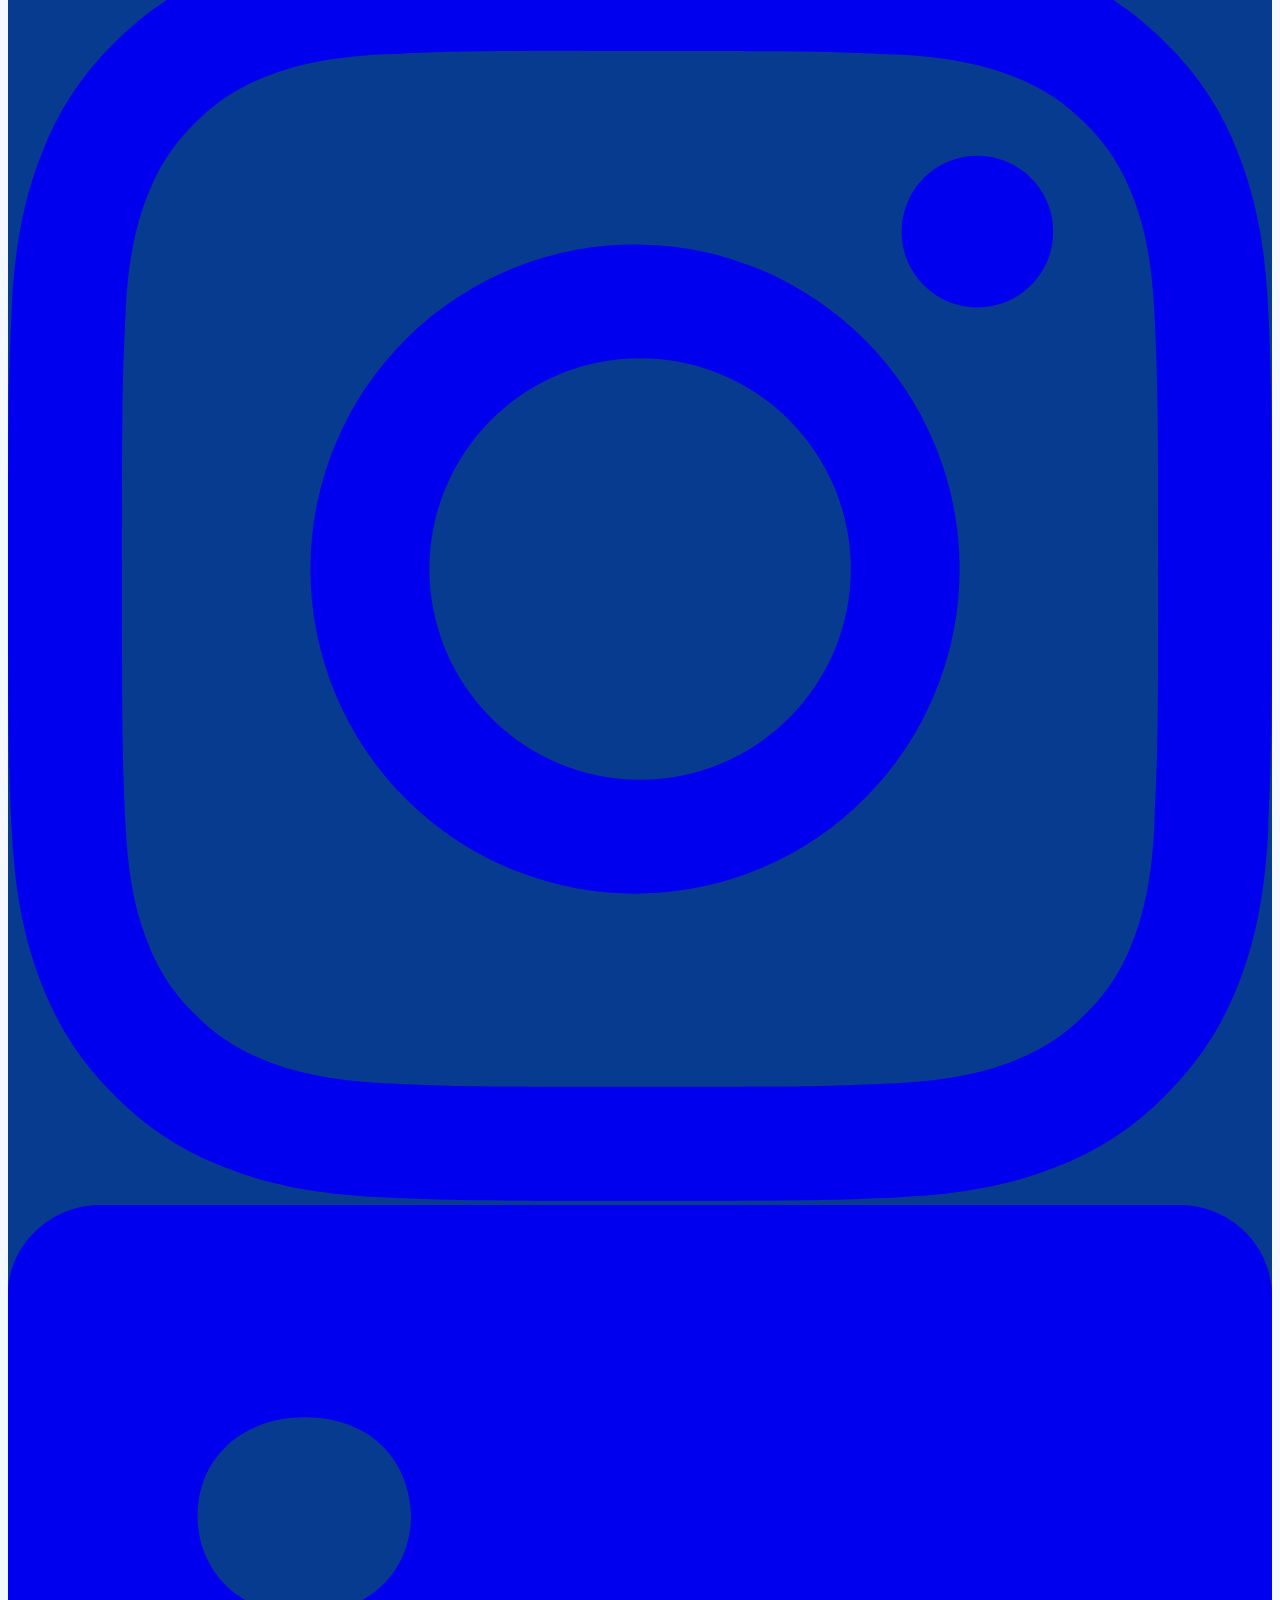
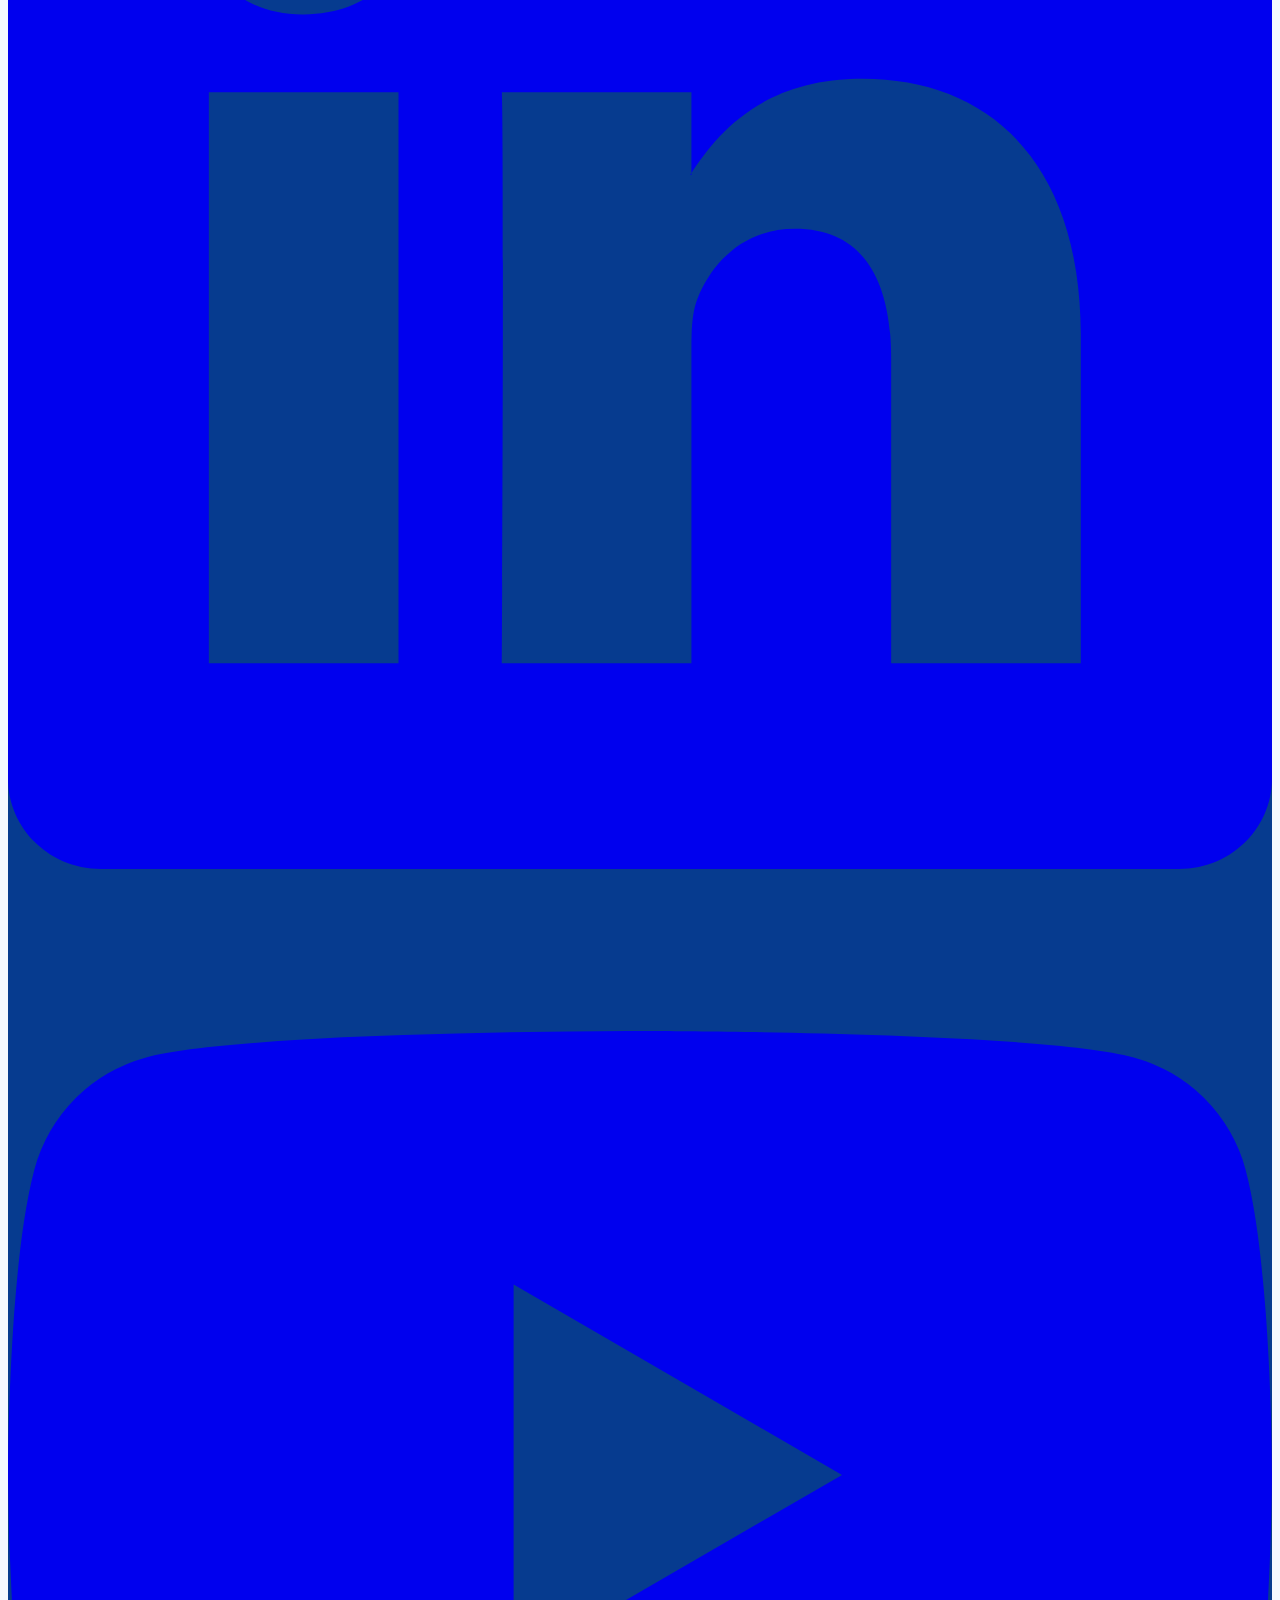
==== commit 61b78ed9: "op" ====
--- a/index.html
+++ b/index.html
@@ -87,7 +87,7 @@
 
     /* ===================================================================
        Desktop polish: nav shrink, scroll reveal, hero entrance,
-       card lift, glow buttons, testimonial carousel, WhatsApp float.
+      card lift, glow buttons, testimonial marquee, WhatsApp float.
        Motion-heavy rules are gated to lg screens + motion-safe users.
        =================================================================== */
 
@@ -167,20 +167,8 @@
       .wa-float::after { animation: none; }
     }
 
-    /* --- Testimonial carousel --- */
-    .tst-carousel { max-width: 1120px; margin: 0 auto; }
-    .tst-viewport { overflow: hidden; touch-action: pan-y; }
-    .tst-track { display: flex; will-change: transform; transition: transform .65s cubic-bezier(.22, 1, .36, 1); }
-    .tst-slide { flex: 0 0 100%; min-width: 0; }
-    .tst-controls { display: flex; align-items: center; justify-content: center; gap: 22px; margin-top: 28px; }
-    .tst-arrow { width: 40px; height: 40px; border: 1px solid #d8c5e8; border-radius: 50%; color: #5B2A86; background: #fff; font-size: 1.15rem; transition: background .2s ease, color .2s ease, transform .2s ease; }
-    .tst-arrow:hover { background: #5B2A86; color: #fff; transform: translateY(-2px); }
-    .tst-dots { display: flex; align-items: center; gap: 8px; }
-    .tst-dot { width: 9px; height: 9px; padding: 0; border: 0; border-radius: 999px; background: #d8c5e8; transition: width .3s ease, background-color .3s ease; }
-    .tst-dot.is-active { width: 26px; background: #5B2A86; }
-    @media (prefers-reduced-motion: reduce) {
-      .tst-track, .tst-arrow, .tst-dot { transition: none; }
-    }
+    /* --- Testimonial marquee --- */
+    .tst-slide { transition: opacity .4s ease; }
 
     /* --- Scroll reveal + hero entrance (desktop, motion-safe only) --- */
     @media (min-width: 1024px) and (prefers-reduced-motion: no-preference) {
@@ -287,19 +275,19 @@
       width: 2.75rem;
       height: 2.75rem;
       border-radius: 9999px;
-      background: #3f1d63;
+      background: #063b8f;
       color: #fff;
       display: flex;
       align-items: center;
       justify-content: center;
-      box-shadow: 0 10px 26px -8px rgba(63, 29, 99, 0.5);
+      box-shadow: 0 10px 26px -8px rgba(6, 59, 143, 0.5);
       opacity: 0;
       transform: translateY(12px);
       pointer-events: none;
       transition: opacity .3s ease, transform .3s ease, background-color .2s ease;
     }
     #toTop.is-shown { opacity: 1; transform: none; pointer-events: auto; }
-    #toTop:hover { background: #5b2a86; }
+    #toTop:hover { background: #0057c8; }
 
     /* --- Marquee strip of services --- */
     .marquee { overflow: hidden; -webkit-mask-image: linear-gradient(90deg, transparent, #000 8%, #000 92%, transparent); mask-image: linear-gradient(90deg, transparent, #000 8%, #000 92%, transparent); }
@@ -372,90 +360,99 @@
       @keyframes pulse-once { 0%, 100% { transform: scale(1); } 50% { transform: scale(1.08); } }
 
       /* Smoother testimonial entrance */
-      .tst-slide { animation: tst-in .45s cubic-bezier(.16, 1, .3, 1) both; }
+      .tst-slide:not(.is-hidden) { animation: tst-in .45s cubic-bezier(.16, 1, .3, 1) both; }
       @keyframes tst-in { from { opacity: 0; transform: translateX(24px); } to { opacity: 1; transform: none; } }
     }
   </style>
   <style>
     /* Home page reference styling */
-    :root { --reference-purple: #6d3aa0; --reference-navy: #24103d; --reference-pale: #faf7f2; --reference-line: #e5d8f0; --reference-text: #5b6472; }
+    :root { --reference-blue: #0d55bd; --reference-navy: #10233f; --reference-pale: #f4f8ff; --reference-line: #dce7f6; --reference-text: #4c5c71; }
     body { background: var(--reference-pale); color: var(--reference-navy); }
     #siteNav { background: rgba(255, 255, 255, .96); box-shadow: 0 1px 0 var(--reference-line); }
     #siteNav .nav-inner { max-width: 1200px; margin: 0 auto; padding: 0 24px; }
     #siteNav .nav-logo { height: 42px; }
     #siteNav .nav-link { color: var(--reference-navy); font-size: .78rem; }
-    #siteNav .nav-link::after { background: var(--reference-purple); }
-    #siteNav .btn-glow { background: var(--reference-purple); border-radius: 5px; padding: 10px 18px; font-size: .75rem; }
-    #home { background: linear-gradient(145deg, #fcf9ff 0%, #f5effa 63%, #e5d8f0 100%); }
+    #siteNav .nav-link::after { background: var(--reference-blue); }
+    #siteNav .btn-glow { background: var(--reference-blue); border-radius: 5px; padding: 10px 18px; font-size: .75rem; }
+    #home { background: linear-gradient(145deg, #f8fbff 0%, #eef5ff 63%, #dceaff 100%); }
     #home .hero-browser-bg { display: block; width: 100%; height: max(675px, 53.5vw); background-image: url('img/brand/newhero.jpeg'); background-size: 100% 100%; background-position: center; background-repeat: no-repeat; animation: none !important; }
-    #home > .max-w-7xl { position: relative; inset: auto; max-width: 1200px; height: auto; padding-top: 42px; padding-bottom: 64px; pointer-events: auto; }
+    #home > .max-w-7xl { position: relative; max-width: 1200px; height: auto; padding-top: 42px; padding-bottom: 64px; pointer-events: auto; }
     #home > .max-w-7xl > img, #home .grid > div:first-child { display: none; }
     #home .grid { display: block; }
-    #home .grid > div:last-child { width: min(760px, 100%); margin: 0 auto; background: #fff; border: 1px solid var(--reference-line); border-radius: 8px; padding: clamp(24px, 3vw, 36px); box-shadow: 0 18px 45px rgba(36, 16, 61, .16); pointer-events: auto; }
+    #home .grid > div:last-child { width: min(100%, 720px); margin: 0 auto; background: #fff; border: 1px solid var(--reference-line); border-radius: 8px; padding: clamp(14px, 1.7vw, 22px); box-shadow: 0 18px 45px rgba(38, 82, 139, .16); pointer-events: auto; }
     #home .grid > div:last-child h3 { color: var(--reference-navy); font-family: 'Inter', sans-serif; font-size: 1.2rem; }
-    #home .grid > div:last-child h3 span { color: var(--reference-purple); }
+    #home .grid > div:last-child h3 span { color: var(--reference-blue); }
     #home .grid > div:last-child input, #home .grid > div:last-child select { background: #fff; border-color: var(--reference-line); color: var(--reference-navy); border-radius: 4px; }
     #home .grid > div:last-child input::placeholder { color: #8694a7; }
-    #home .grid > div:last-child button { background: var(--reference-purple); border-radius: 4px; font-size: .9rem; padding: 13px 16px; }
+    #home .grid > div:last-child button { background: var(--reference-blue); border-radius: 4px; font-size: .9rem; padding: 13px 16px; }
     #home .grid > div:last-child > div:last-child { border: 1px solid var(--reference-line); padding: 12px; }
     #home .grid > div:last-child > div:last-child p { color: var(--reference-navy); }
     #home + section { background: #fff; }
-    #home + section .fact-value { color: var(--reference-purple); font-family: 'Inter', sans-serif; font-weight: 800; }
-    .marquee { background: #f5effa !important; }
-    .marquee__item { color: var(--reference-purple); }
-    .ref-partners { background: #f5effa; border-top: 1px solid var(--reference-line); border-bottom: 1px solid var(--reference-line); }
-    .ref-partners .ref-shell { padding-top: 72px; padding-bottom: 72px; }
-    .ref-partners .ref-heading { margin-bottom: 32px; }
+    #home + section .fact-value { color: var(--reference-blue); font-family: 'Inter', sans-serif; font-weight: 800; }
+    .marquee { background: #f1f6fd !important; }
+    .marquee__item { color: var(--reference-blue); }
+    .ref-partners { background: #f1f6fd; border-top: 1px solid var(--reference-line); border-bottom: 1px solid var(--reference-line); }
+    .ref-partners .ref-shell { padding-top: 34px; padding-bottom: 34px; }
+    .ref-partners .ref-heading { margin-bottom: 18px; }
     .ref-partner-viewport { overflow: hidden; }
-    .ref-partner-grid { display: flex; gap: 22px; width: max-content; animation: partners-swipe 18s linear infinite; }
+    .ref-partner-grid { display: flex; gap: 16px; width: 200%; animation: partners-swipe 18s linear infinite; }
     .ref-partner-grid:hover { animation-play-state: paused; }
-    .ref-partner-card { flex: 0 0 clamp(280px, 42vw, 520px); min-height: 132px; display: flex; align-items: center; justify-content: center; gap: 16px; padding: 24px 28px; border: 1px solid var(--reference-line); border-radius: 8px; background: #fff; box-shadow: 0 5px 15px rgba(36, 16, 61, .05); transition: transform .25s ease, box-shadow .25s ease; }
-    .ref-partner-card:hover { transform: translateY(-3px); box-shadow: 0 12px 24px rgba(36, 16, 61, .12); }
-    .ref-partner-card img { width: 56px; height: 56px; object-fit: contain; }
-    .ref-partner-card strong { color: var(--reference-navy); font-size: 1.1rem; }
-    @keyframes partners-swipe { from { transform: translateX(0); } to { transform: translateX(calc(-50% - 11px)); } }
-    @media (prefers-reduced-motion: reduce) { .ref-partner-grid { animation: none; width: 100%; flex-wrap: wrap; } }
+    .ref-partner-card { flex: 0 0 calc((100% - 16px) / 2); min-width: 210px; min-height: 150px; display: flex; align-items: center; justify-content: center; gap: 16px; padding: 20px 24px; border: 1px solid var(--reference-line); border-radius: 5px; background: #fff; box-shadow: 0 5px 15px rgba(38, 82, 139, .05); transition: transform .25s ease, box-shadow .25s ease; }
+    .ref-partner-card:hover { transform: translateY(-3px); box-shadow: 0 12px 24px rgba(38, 82, 139, .12); }
+    .ref-partner-card img { width: 76px; height: 76px; object-fit: contain; }
+    .ref-partner-card strong { color: var(--reference-navy); font-size: 1.15rem; }
+    .testimonial-viewport { overflow: hidden; }
+    .testimonial-track { display: flex; gap: 24px; width: max-content; animation: testimonials-swipe 24s linear infinite; }
+    .testimonial-track:hover { animation-play-state: paused; }
+    .testimonial-track .tst-slide { flex: 0 0 min(360px, calc(100vw - 48px)); }
+    @keyframes testimonials-swipe { from { transform: translateX(0); } to { transform: translateX(calc(-50% - 12px)); } }
+    @media (prefers-reduced-motion: reduce) { .testimonial-track { animation: none; flex-wrap: wrap; width: 100%; } }
+    @keyframes partners-swipe { from { transform: translateX(0); } to { transform: translateX(-50%); } }
+    @media (prefers-reduced-motion: reduce) { .ref-partner-grid { animation: none; width: 100%; flex-wrap: wrap; justify-content: center; } }
     .legacy-home-section { display: none; }
     .ref-solutions, .ref-process { background: #fff; }
-    .ref-why { background: #f5effa; }
-    .ref-shell { max-width: 1200px; margin: 0 auto; padding: 80px 24px; }
+    .ref-why { background: #f1f6fd; }
+    .ref-shell { max-width: 1120px; margin: 0 auto; padding: 52px 24px; }
     .ref-heading { text-align: center; margin: 0 auto 28px; }
-    .ref-heading > span, .ref-why-copy > span { color: var(--reference-purple); font-size: .58rem; font-weight: 800; letter-spacing: 1.2px; }
-    .ref-heading h2, .ref-why-copy h2 { margin: 10px 0 8px; color: var(--reference-navy); font-family: 'Inter', sans-serif; font-size: clamp(1.7rem, 2.6vw, 2.25rem); font-weight: 800; }
-    .ref-heading p { color: var(--reference-text); font-size: 1rem; }
-    .ref-solution-grid, .ref-process-grid { display: grid; grid-template-columns: repeat(4, 1fr); gap: 22px; }
-    .ref-solution-card { min-height: 230px; padding: 32px 22px; border: 1px solid var(--reference-line); border-radius: 8px; background: #fff; text-align: center; box-shadow: 0 5px 15px rgba(36, 16, 61, .04); transition: transform .25s ease, box-shadow .25s ease; }
-    .ref-solution-card:hover { transform: translateY(-4px); box-shadow: 0 12px 24px rgba(36, 16, 61, .12); }
-    .ref-solution-card img, .ref-process-step img { width: 64px; height: 64px; margin: 0 auto 18px; object-fit: contain; }
-    .ref-solution-card strong, .ref-process-step strong { display: block; color: var(--reference-navy); font-size: 1rem; }
-    .ref-solution-card p, .ref-process-step p { margin-top: 8px; color: var(--reference-text); font-size: .9rem; line-height: 1.6; }
+    .ref-heading > span, .ref-why-copy > span { color: var(--reference-blue); font-size: .7rem; font-weight: 800; letter-spacing: 1.2px; }
+    .ref-heading h2, .ref-why-copy h2 { margin: 7px 0 5px; color: var(--reference-navy); font-family: 'Inter', sans-serif; font-size: 1.4rem; font-weight: 800; }
+    .ref-heading p { color: var(--reference-text); font-size: .75rem; }
+    .ref-solution-grid, .ref-process-grid { display: grid; grid-template-columns: repeat(4, 1fr); gap: 14px; }
+    .ref-solution-card { min-height: 168px; padding: 18px 14px; border: 1px solid var(--reference-line); border-radius: 5px; background: #fff; text-align: center; box-shadow: 0 5px 15px rgba(38, 82, 139, .04); transition: transform .25s ease, box-shadow .25s ease; }
+    .ref-solution-card:hover { transform: translateY(-4px); box-shadow: 0 12px 24px rgba(38, 82, 139, .12); }
+    .ref-solution-card img, .ref-process-step img { width: 46px; height: 46px; margin: 0 auto 10px; object-fit: contain; }
+    .ref-solution-card strong, .ref-process-step strong { display: block; color: var(--reference-navy); font-size: .75rem; }
+    .ref-solution-card p, .ref-process-step p { margin-top: 5px; color: var(--reference-text); font-size: .63rem; line-height: 1.5; }
     .ref-why-grid { display: grid; grid-template-columns: 1fr 1fr; gap: 46px; align-items: center; }
     .ref-why-image { width: 100%; height: 240px; border-radius: 4px; object-fit: cover; }
-    .ref-why-copy h2 { font-size: 1.7rem; line-height: 1.12; max-width: 300px; }
+    .ref-why-copy h2 { font-size: 2.15rem; line-height: 1.12; max-width: 420px; }
     .ref-why-copy ul { display: grid; gap: 7px; margin: 18px 0; }
-    .ref-why-copy li { color: var(--reference-text); font-size: .72rem; }
-    .ref-why-copy li::before { content: '✓'; margin-right: 8px; color: var(--reference-purple); font-weight: 800; }
-    .ref-button { display: inline-flex; padding: 8px 14px; border-radius: 3px; background: var(--reference-purple); color: #fff; font-size: .66rem; font-weight: 700; }
+    .ref-why-copy li { color: var(--reference-text); font-size: .95rem; line-height: 1.5; }
+    .ref-why-copy li::before { content: '✓'; margin-right: 8px; color: var(--reference-blue); font-weight: 800; }
+    .ref-button { display: inline-flex; padding: 8px 14px; border-radius: 3px; background: var(--reference-blue); color: #fff; font-size: .66rem; font-weight: 700; }
     .ref-process-step { position: relative; text-align: center; }
-    .ref-process-step:not(:last-child)::after { content: ''; position: absolute; top: 27px; left: calc(50% + 35px); width: calc(100% - 70px); border-top: 1px dashed #d8c5e8; }
+    .ref-process-step:not(:last-child)::after { content: ''; position: absolute; top: 27px; left: calc(50% + 35px); width: calc(100% - 70px); border-top: 1px dashed #b9cceb; }
+    .ref-process .ref-heading h2 { font-size: 2rem; }
+    .ref-process-step img { width: 64px; height: 64px; margin-bottom: 14px; }
+    .ref-process-step strong { font-size: 1rem; }
+    .ref-process-step p { margin-top: 7px; font-size: .9rem; line-height: 1.55; }
     @media (max-width: 767px) {
       #siteNav .nav-inner { padding: 0 16px; }
       #siteNav .nav-logo { height: 35px; }
       #home .hero-browser-bg { display: none; }
       #home > .max-w-7xl { position: relative; inset: auto; height: auto; padding-top: 24px; padding-bottom: 44px; }
-      #home > .max-w-7xl > img { display: block; width: 100%; height: auto; margin-bottom: 24px; border-radius: 8px; box-shadow: 0 10px 26px rgba(36, 16, 61, .12); }
+      #home > .max-w-7xl > img { display: block; width: 100%; height: auto; margin-bottom: 24px; border-radius: 8px; box-shadow: 0 10px 26px rgba(38, 82, 139, .12); }
       #home .grid > div:last-child { width: auto; margin-left: 0; padding: 18px; }
       .ref-shell { padding: 38px 18px; }
-      .ref-partner-grid { gap: 12px; }
-      .ref-partner-card { flex-basis: min(78vw, 360px); min-height: 96px; padding: 18px 16px; }
-      .ref-partner-card img { width: 46px; height: 46px; }
+      .ref-partner-grid { gap: 10px; }
+      .ref-partner-card { min-width: 0; flex: 1; min-height: 116px; padding: 13px 12px; }
       .ref-solution-grid, .ref-process-grid { grid-template-columns: repeat(2, 1fr); }
       .ref-why-grid { grid-template-columns: 1fr; gap: 24px; }
       .ref-why-image { height: 210px; }
       .ref-process-step:not(:last-child)::after { display: none; }
     }
     footer {
-      background-color: #3f1d63 !important;
+      background-color: #063b8f !important;
     }
     footer .text-brand-orange {
       color: #ffffff !important;
@@ -463,19 +460,19 @@
     footer .text-gray-300,
     footer .text-gray-400,
     footer .text-gray-500 {
-      color: #d8c5e8 !important;
+      color: #bfd8f5 !important;
     }
     footer a:hover {
-      color: #9b6dcc !important;
+      color: #5eb5ff !important;
     }
     footer .border-white\/10 {
-      border-color: rgba(216, 197, 232, 0.3) !important;
+      border-color: rgba(191, 216, 245, 0.3) !important;
     }
     footer .border-brand-orange {
-      border-color: #5b2a86 !important;
+      border-color: #0057c8 !important;
     }
     footer .hover\:bg-brand-orange:hover {
-      background-color: #5b2a86 !important;
+      background-color: #0057c8 !important;
     }
   </style>
 </head>
@@ -890,56 +887,30 @@
 </section>
 <!-- END: Reference Homepage Sections -->
 <!-- BEGIN: Testimonials Section -->
-<section class="bg-[#faf7f2] py-20 font-sans">
+<section class="bg-[#f4f8ff] py-20 font-sans">
 <div class="max-w-7xl mx-auto px-4 sm:px-6 lg:px-8">
 <div class="flex flex-col sm:flex-row justify-between items-start sm:items-end mb-10 gap-6">
 <div>
-<p class="text-[#6D3AA0] text-xs font-bold uppercase tracking-[0.18em] mb-3">Client experiences</p>
-<h2 class="text-3xl md:text-4xl font-bold text-[#24103D]">Testimonials That Speak for Us</h2>
+<p class="text-[#0057C8] text-xs font-bold uppercase tracking-[0.18em] mb-3">Client experiences</p>
+<h2 class="text-3xl md:text-4xl font-bold text-[#0B1F3A]">Testimonials That Speak for Us</h2>
 <p class="mt-3 text-[#4c5c71] text-base md:text-lg">Trusted by businesses and entrepreneurs across India.</p>
 </div>
-<a class="inline-flex items-center justify-center px-6 py-2.5 border border-[#5B2A86] text-[#5B2A86] rounded-lg hover:bg-[#5B2A86] hover:text-white transition font-semibold text-sm" href="https://www.google.com/maps/search/?api=1&amp;query=Vyaptum%20Complex%2C%20Braham%20Baba%20Mandir%2C%20Bettiah%20Road%2C%20Areraj%2C%20Bihar%20845411" rel="noopener" target="_blank">View All</a>
-</div>
-<div class="tst-carousel" aria-roledescription="carousel" aria-label="Client testimonials">
-<div class="tst-viewport">
-<div class="tst-track" id="tstTrack" tabindex="0">
-<article class="tst-slide flex flex-col min-h-[310px] bg-white p-7 md:p-8 rounded-[18px] border border-[#e5d8f0] shadow-[0_8px_24px_rgba(36,16,61,0.06)]" aria-roledescription="slide">
-<div class="flex items-center gap-4 mb-6">
-<img src="img/whychooseus/shidhugupta.jpeg" alt="Shidhu Gupta" class="w-14 h-14 rounded-full object-cover border-2 border-[#d8c5e8]">
-<div>
-<h3 class="text-lg font-bold text-[#24103D] mb-1">Shidhu Gupta</h3>
-<p class="text-xs font-semibold text-[#6D3AA0]">Markflare</p>
-<div class="flex items-center gap-2">
-<div class="flex text-[#5B2A86] text-sm gap-0.5" aria-label="5 out of 5 stars"><span>★</span><span>★</span><span>★</span><span>★</span><span>★</span></div>
-<span class="text-[#24103D] font-semibold text-sm">5/5</span>
-</div>
-</div>
-</div>
-<div class="flex-1 relative">
-<svg aria-hidden="true" class="absolute -top-2 right-0 w-9 h-9 text-[#d8c5e8]" fill="currentColor" viewbox="0 0 32 32"><path d="M7.2 21.7c-2.1 0-3.8-1.8-3.8-4 0-4.7 3.1-8.1 8.7-9.8l1.2 2.5c-2.5.9-4 2.2-4.7 4 .4-.2.9-.3 1.5-.3 2 0 3.7 1.6 3.7 3.7s-1.7 3.9-3.8 3.9zm13.4 0c-2.1 0-3.8-1.8-3.8-4 0-4.7 3.1-8.1 8.7-9.8l1.2 2.5c-2.5.9-4 2.2-4.7 4 .4-.2.9-.3 1.5-.3 2 0 3.7 1.6 3.7 3.7s-1.7 3.9-3.8 3.9z"></path></svg>
-<p class="pr-8 text-[#24103D] text-base leading-7">Vyaptum Advisory provides clear, practical guidance and dependable support for growing businesses.</p>
-</div>
+<a class="inline-flex items-center justify-center px-6 py-2.5 border border-[#0057C8] text-[#0057C8] rounded-lg hover:bg-[#0057C8] hover:text-white transition font-semibold text-sm" href="https://www.google.com/maps/search/?api=1&amp;query=Vyaptum%20Complex%2C%20Braham%20Baba%20Mandir%2C%20Bettiah%20Road%2C%20Areraj%2C%20Bihar%20845411" rel="noopener" target="_blank">View All</a>
+</div>
+<div class="testimonial-viewport">
+<div class="testimonial-track" id="tstTrack">
+<article class="tst-slide flex flex-col min-h-[310px] bg-white p-7 md:p-8 rounded-[18px] border border-[#dce7f6] shadow-[0_8px_24px_rgba(11,31,58,0.06)]">
+<div class="flex items-center gap-4 mb-6"><img src="img/whychooseus/shidhugupta.jpeg" alt="Shidhu" class="w-14 h-14 rounded-full object-cover border-2 border-[#bfd8f5]"><div><h3 class="text-lg font-bold text-[#0B1F3A] mb-1">Shidhu</h3><div class="flex items-center gap-2"><div class="flex text-[#0057C8] text-sm gap-0.5" aria-label="5 out of 5 stars"><span>★</span><span>★</span><span>★</span><span>★</span><span>★</span></div><span class="text-[#0B1F3A] font-semibold text-sm">5/5</span></div></div></div>
+<div class="flex-1 relative"><svg aria-hidden="true" class="absolute -top-2 right-0 w-9 h-9 text-[#bfd8f5]" fill="currentColor" viewbox="0 0 32 32"><path d="M7.2 21.7c-2.1 0-3.8-1.8-3.8-4 0-4.7 3.1-8.1 8.7-9.8l1.2 2.5c-2.5.9-4 2.2-4.7 4 .4-.2.9-.3 1.5-.3 2 0 3.7 1.6 3.7 3.7s-1.7 3.9-3.8 3.9zm13.4 0c-2.1 0-3.8-1.8-3.8-4 0-4.7 3.1-8.1 8.7-9.8l1.2 2.5c-2.5.9-4 2.2-4.7 4 .4-.2.9-.3 1.5-.3 2 0 3.7 1.6 3.7 3.7s-1.7 3.9-3.8 3.9z"></path></svg><p class="pr-8 text-[#0B1F3A] text-base leading-7">The team made the entire process simple, clear, and easy to complete.</p></div>
 </article>
-<article class="tst-slide flex flex-col min-h-[310px] bg-white p-7 md:p-8 rounded-[18px] border border-[#e5d8f0] shadow-[0_8px_24px_rgba(36,16,61,0.06)]" aria-roledescription="slide">
-<div class="flex items-center gap-4 mb-6">
-<img src="img/whychooseus/ankitkumar.jpeg" alt="Ankit Kumar" class="w-14 h-14 rounded-full object-cover border-2 border-[#d8c5e8]">
-<div><h3 class="text-lg font-bold text-[#24103D] mb-1">Ankit Kumar</h3><div class="flex items-center gap-2"><div class="flex text-[#5B2A86] text-sm gap-0.5" aria-label="5 out of 5 stars"><span>★</span><span>★</span><span>★</span><span>★</span><span>★</span></div><span class="text-[#24103D] font-semibold text-sm">5/5</span></div></div>
-</div>
-<div class="flex-1 relative"><svg aria-hidden="true" class="absolute -top-2 right-0 w-9 h-9 text-[#d8c5e8]" fill="currentColor" viewbox="0 0 32 32"><path d="M7.2 21.7c-2.1 0-3.8-1.8-3.8-4 0-4.7 3.1-8.1 8.7-9.8l1.2 2.5c-2.5.9-4 2.2-4.7 4 .4-.2.9-.3 1.5-.3 2 0 3.7 1.6 3.7 3.7s-1.7 3.9-3.8 3.9zm13.4 0c-2.1 0-3.8-1.8-3.8-4 0-4.7 3.1-8.1 8.7-9.8l1.2 2.5c-2.5.9-4 2.2-4.7 4 .4-.2.9-.3 1.5-.3 2 0 3.7 1.6 3.7 3.7s-1.7 3.9-3.8 3.9z"></path></svg><p class="pr-8 text-[#24103D] text-base leading-7">The team made our compliance work simple and gave us clear answers at every step. Highly professional service.</p></div>
+<article class="tst-slide flex flex-col min-h-[310px] bg-white p-7 md:p-8 rounded-[18px] border border-[#dce7f6] shadow-[0_8px_24px_rgba(11,31,58,0.06)]">
+<div class="flex items-center gap-4 mb-6"><img src="img/whychooseus/awnish.jpeg" alt="Awanis Kumar" class="w-14 h-14 rounded-full object-cover border-2 border-[#bfd8f5]"><div><h3 class="text-lg font-bold text-[#0B1F3A] mb-1">Awanis Kumar</h3><div class="flex items-center gap-2"><div class="flex text-[#0057C8] text-sm gap-0.5" aria-label="5 out of 5 stars"><span>★</span><span>★</span><span>★</span><span>★</span><span>★</span></div><span class="text-[#0B1F3A] font-semibold text-sm">5/5</span></div></div></div>
+<div class="flex-1 relative"><svg aria-hidden="true" class="absolute -top-2 right-0 w-9 h-9 text-[#bfd8f5]" fill="currentColor" viewbox="0 0 32 32"><path d="M7.2 21.7c-2.1 0-3.8-1.8-3.8-4 0-4.7 3.1-8.1 8.7-9.8l1.2 2.5c-2.5.9-4 2.2-4.7 4 .4-.2.9-.3 1.5-.3 2 0 3.7 1.6 3.7 3.7s-1.7 3.9-3.8 3.9zm13.4 0c-2.1 0-3.8-1.8-3.8-4 0-4.7 3.1-8.1 8.7-9.8l1.2 2.5c-2.5.9-4 2.2-4.7 4 .4-.2.9-.3 1.5-.3 2 0 3.7 1.6 3.7 3.7s-1.7 3.9-3.8 3.9z"></path></svg><p class="pr-8 text-[#0B1F3A] text-base leading-7">Professional guidance and quick support helped us move forward with confidence.</p></div>
 </article>
-<article class="tst-slide flex flex-col min-h-[310px] bg-white p-7 md:p-8 rounded-[18px] border border-[#e5d8f0] shadow-[0_8px_24px_rgba(36,16,61,0.06)]" aria-roledescription="slide">
-<div class="flex items-center gap-4 mb-6">
-<div class="w-14 h-14 rounded-full flex items-center justify-center bg-[#efe5f7] text-[#5B2A86] text-xl font-bold border-2 border-[#d8c5e8]">PS</div>
-<div><h3 class="text-lg font-bold text-[#24103D] mb-1">Priya Sharma</h3><div class="flex items-center gap-2"><div class="flex text-[#5B2A86] text-sm gap-0.5" aria-label="5 out of 5 stars"><span>★</span><span>★</span><span>★</span><span>★</span><span>★</span></div><span class="text-[#24103D] font-semibold text-sm">5/5</span></div></div>
-</div>
-<div class="flex-1 relative"><svg aria-hidden="true" class="absolute -top-2 right-0 w-9 h-9 text-[#d8c5e8]" fill="currentColor" viewbox="0 0 32 32"><path d="M7.2 21.7c-2.1 0-3.8-1.8-3.8-4 0-4.7 3.1-8.1 8.7-9.8l1.2 2.5c-2.5.9-4 2.2-4.7 4 .4-.2.9-.3 1.5-.3 2 0 3.7 1.6 3.7 3.7s-1.7 3.9-3.8 3.9zm13.4 0c-2.1 0-3.8-1.8-3.8-4 0-4.7 3.1-8.1 8.7-9.8l1.2 2.5c-2.5.9-4 2.2-4.7 4 .4-.2.9-.3 1.5-.3 2 0 3.7 1.6 3.7 3.7s-1.7 3.9-3.8 3.9z"></path></svg><p class="pr-8 text-[#24103D] text-base leading-7">Vyaptum Advisory helped us plan our next stage of growth with practical advice and dependable follow-through.</p></div>
+<article class="tst-slide flex flex-col min-h-[310px] bg-white p-7 md:p-8 rounded-[18px] border border-[#dce7f6] shadow-[0_8px_24px_rgba(11,31,58,0.06)]">
+<div class="flex items-center gap-4 mb-6"><div class="w-14 h-14 rounded-full bg-[#dceaff] text-[#0057C8] flex items-center justify-center text-lg font-bold border-2 border-[#bfd8f5]" aria-hidden="true">A</div><div><h3 class="text-lg font-bold text-[#0B1F3A] mb-1">Anshu</h3><div class="flex items-center gap-2"><div class="flex text-[#0057C8] text-sm gap-0.5" aria-label="5 out of 5 stars"><span>★</span><span>★</span><span>★</span><span>★</span><span>★</span></div><span class="text-[#0B1F3A] font-semibold text-sm">5/5</span></div></div></div>
+<div class="flex-1 relative"><svg aria-hidden="true" class="absolute -top-2 right-0 w-9 h-9 text-[#bfd8f5]" fill="currentColor" viewbox="0 0 32 32"><path d="M7.2 21.7c-2.1 0-3.8-1.8-3.8-4 0-4.7 3.1-8.1 8.7-9.8l1.2 2.5c-2.5.9-4 2.2-4.7 4 .4-.2.9-.3 1.5-.3 2 0 3.7 1.6 3.7 3.7s-1.7 3.9-3.8 3.9zm13.4 0c-2.1 0-3.8-1.8-3.8-4 0-4.7 3.1-8.1 8.7-9.8l1.2 2.5c-2.5.9-4 2.2-4.7 4 .4-.2.9-.3 1.5-.3 2 0 3.7 1.6 3.7 3.7s-1.7 3.9-3.8 3.9z"></path></svg><p class="pr-8 text-[#0B1F3A] text-base leading-7">Everything was explained clearly, and the service was smooth from start to finish.</p></div>
 </article>
-</div>
-</div>
-<div class="tst-controls" id="tstControls">
-<button class="tst-arrow" id="tstPrev" type="button" aria-label="Previous testimonial">&#8592;</button>
-<div class="tst-dots" id="tstDots" role="tablist" aria-label="Choose testimonial"></div>
-<button class="tst-arrow" id="tstNext" type="button" aria-label="Next testimonial">&#8594;</button>
 </div>
 </div>
 </div>
@@ -951,7 +922,7 @@
 </a>
 <!-- END: Floating WhatsApp Button -->
 <!-- BEGIN: Floating AI Assistant (left) -->
-<button aria-controls="aiPanel" aria-expanded="false" aria-label="Open AI assistant" class="ai-fab fixed bottom-6 left-6 z-40 flex items-center gap-2 rounded-full bg-[#3F1D63] text-white pl-2 pr-4 h-14 transition-transform duration-300 hover:scale-105" id="aiToggle" type="button">
+<button aria-controls="aiPanel" aria-expanded="false" aria-label="Open AI assistant" class="ai-fab fixed bottom-6 left-6 z-40 flex items-center gap-2 rounded-full bg-[#063B8F] text-white pl-2 pr-4 h-14 transition-transform duration-300 hover:scale-105" id="aiToggle" type="button">
 <span class="flex items-center justify-center w-10 h-10 rounded-full bg-brand-orange flex-shrink-0">
 <svg class="h-5 w-5" fill="currentColor" viewbox="0 0 24 24"><path d="M12 2l1.9 4.6L18.5 8.5 13.9 10.4 12 15l-1.9-4.6L5.5 8.5l4.6-1.9L12 2zm7 10l1 2.4 2.4 1-2.4 1-1 2.4-1-2.4-2.4-1 2.4-1 1-2.4zM5 13l.9 2.1L8 16l-2.1.9L5 19l-.9-2.1L2 16l2.1-.9L5 13z"></path></svg>
 </span>
@@ -1306,90 +1277,15 @@
         watch.forEach(function (w) { w.fn(w.el); });
       }
 
-      /* --- Testimonial carousel --- */
+      /* --- Continuous testimonial marquee --- */
       (function () {
         var track = document.getElementById('tstTrack');
-        var controls = document.getElementById('tstControls');
         if (!track) return;
-
-        var slides = Array.prototype.slice.call(track.querySelectorAll('.tst-slide'));
-        if (slides.length < 2) {
-          if (controls) controls.style.display = 'none';
-          return;
-        }
-
-        var dotsWrap = document.getElementById('tstDots');
-        var prevBtn = document.getElementById('tstPrev');
-        var nextBtn = document.getElementById('tstNext');
-        var idx = 0;
-        var timer = null;
-
-        var viewport = track.parentElement;
-        var dots = slides.map(function (_, i) {
-          var b = document.createElement('button');
-          b.type = 'button';
-          b.className = 'tst-dot';
-          b.setAttribute('role', 'tab');
-          b.setAttribute('aria-label', 'Go to testimonial ' + (i + 1));
-          b.addEventListener('click', function () { go(i); restart(); });
-          dotsWrap.appendChild(b);
-          return b;
+        Array.prototype.slice.call(track.children).forEach(function (slide) {
+          var duplicate = slide.cloneNode(true);
+          duplicate.setAttribute('aria-hidden', 'true');
+          track.appendChild(duplicate);
         });
-
-        function render() {
-          track.style.transform = 'translate3d(' + (idx * -100) + '%, 0, 0)';
-          slides.forEach(function (s, i) {
-            var on = i === idx;
-            s.setAttribute('aria-hidden', String(!on));
-            s.setAttribute('aria-label', 'Testimonial ' + (i + 1) + ' of ' + slides.length);
-          });
-          dots.forEach(function (d, i) {
-            var on = i === idx;
-            d.classList.toggle('is-active', on);
-            d.setAttribute('aria-selected', String(on));
-          });
-        }
-
-        function go(i) {
-          idx = (i + slides.length) % slides.length;
-          render();
-        }
-
-        function restart() {
-          if (prefersReduced) return;
-          clearInterval(timer);
-          timer = setInterval(function () { go(idx + 1); }, 6000);
-        }
-
-        prevBtn.addEventListener('click', function () { go(idx - 1); restart(); });
-        nextBtn.addEventListener('click', function () { go(idx + 1); restart(); });
-        track.addEventListener('keydown', function (event) {
-          if (event.key === 'ArrowLeft') { go(idx - 1); restart(); }
-          if (event.key === 'ArrowRight') { go(idx + 1); restart(); }
-        });
-
-        var startX = 0;
-        var dragging = false;
-        viewport.addEventListener('pointerdown', function (event) {
-          startX = event.clientX;
-          dragging = true;
-          viewport.setPointerCapture(event.pointerId);
-        });
-        viewport.addEventListener('pointerup', function (event) {
-          if (!dragging) return;
-          dragging = false;
-          var distance = event.clientX - startX;
-          if (Math.abs(distance) > 45) {
-            go(distance < 0 ? idx + 1 : idx - 1);
-            restart();
-          }
-        });
-        viewport.addEventListener('pointercancel', function () { dragging = false; });
-        viewport.addEventListener('mouseenter', function () { clearInterval(timer); });
-        viewport.addEventListener('mouseleave', restart);
-
-        render();
-        restart();
       })();
     })();
   </script>
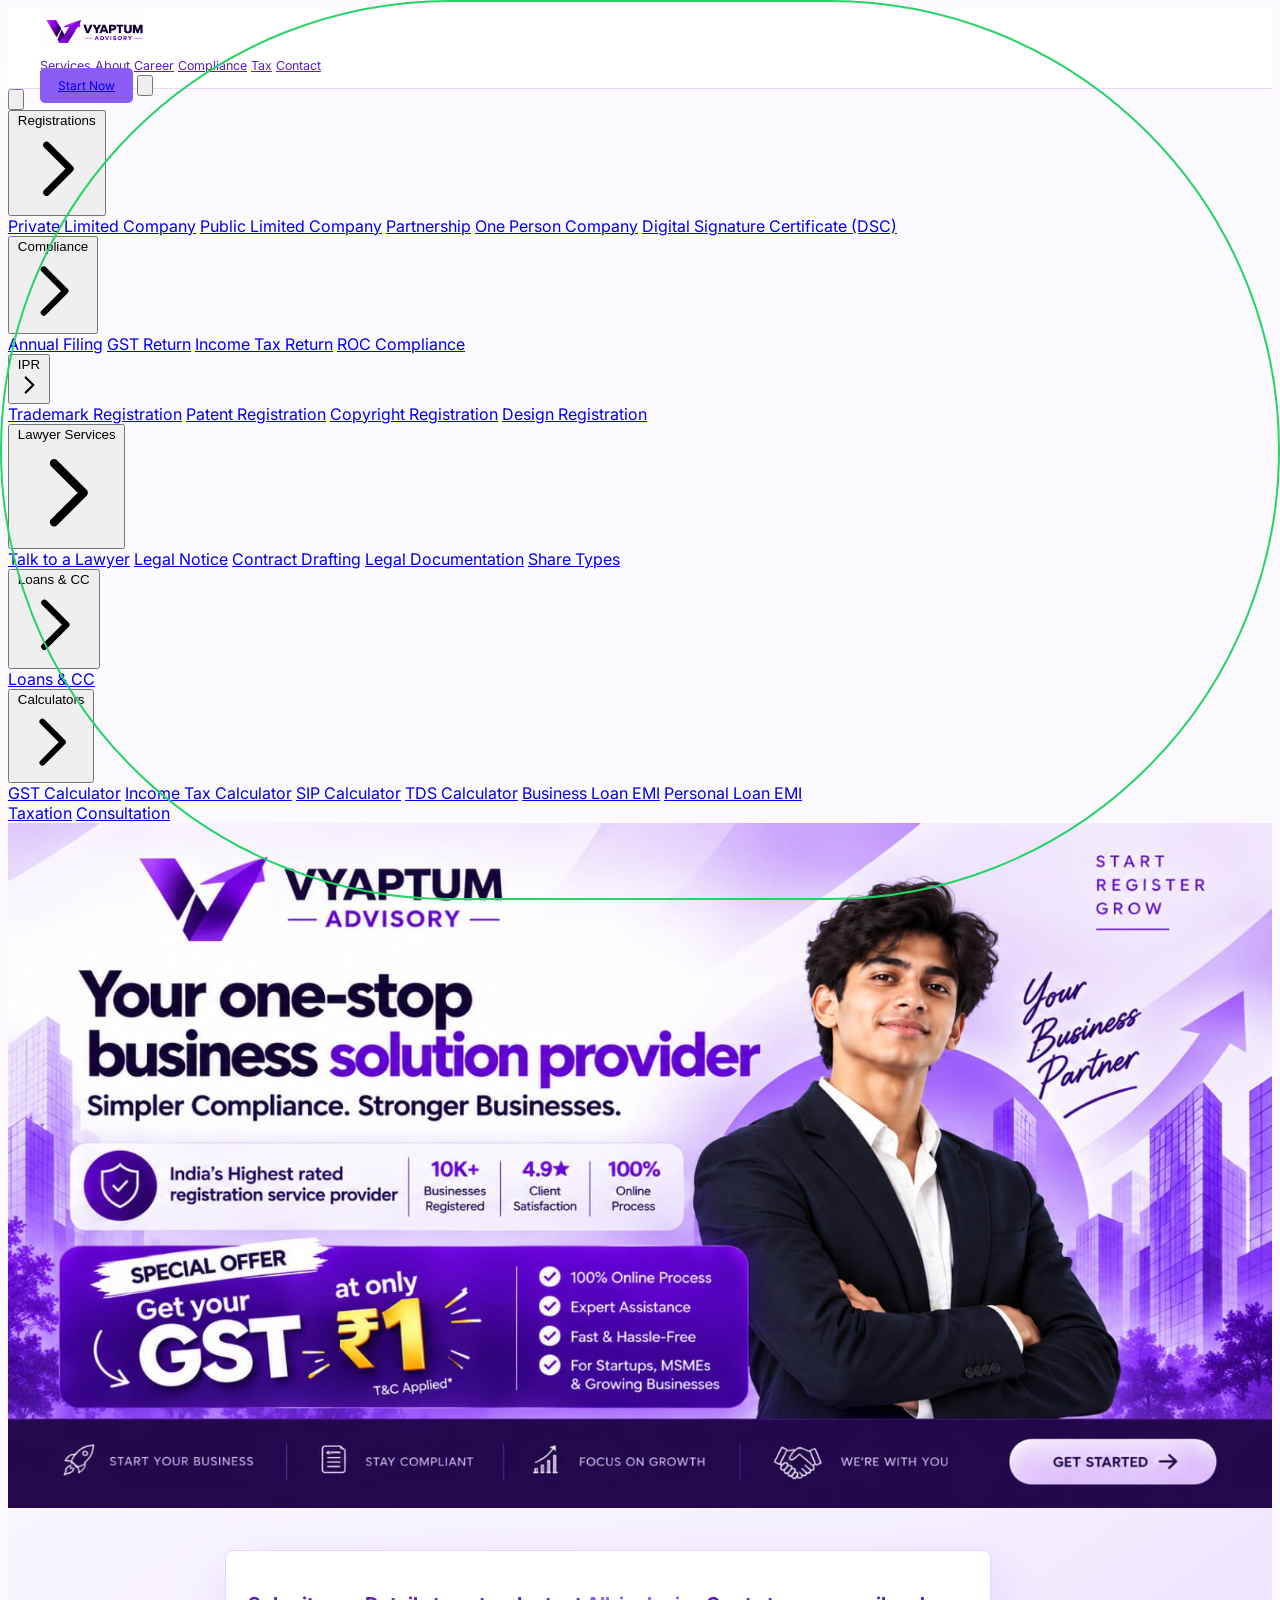
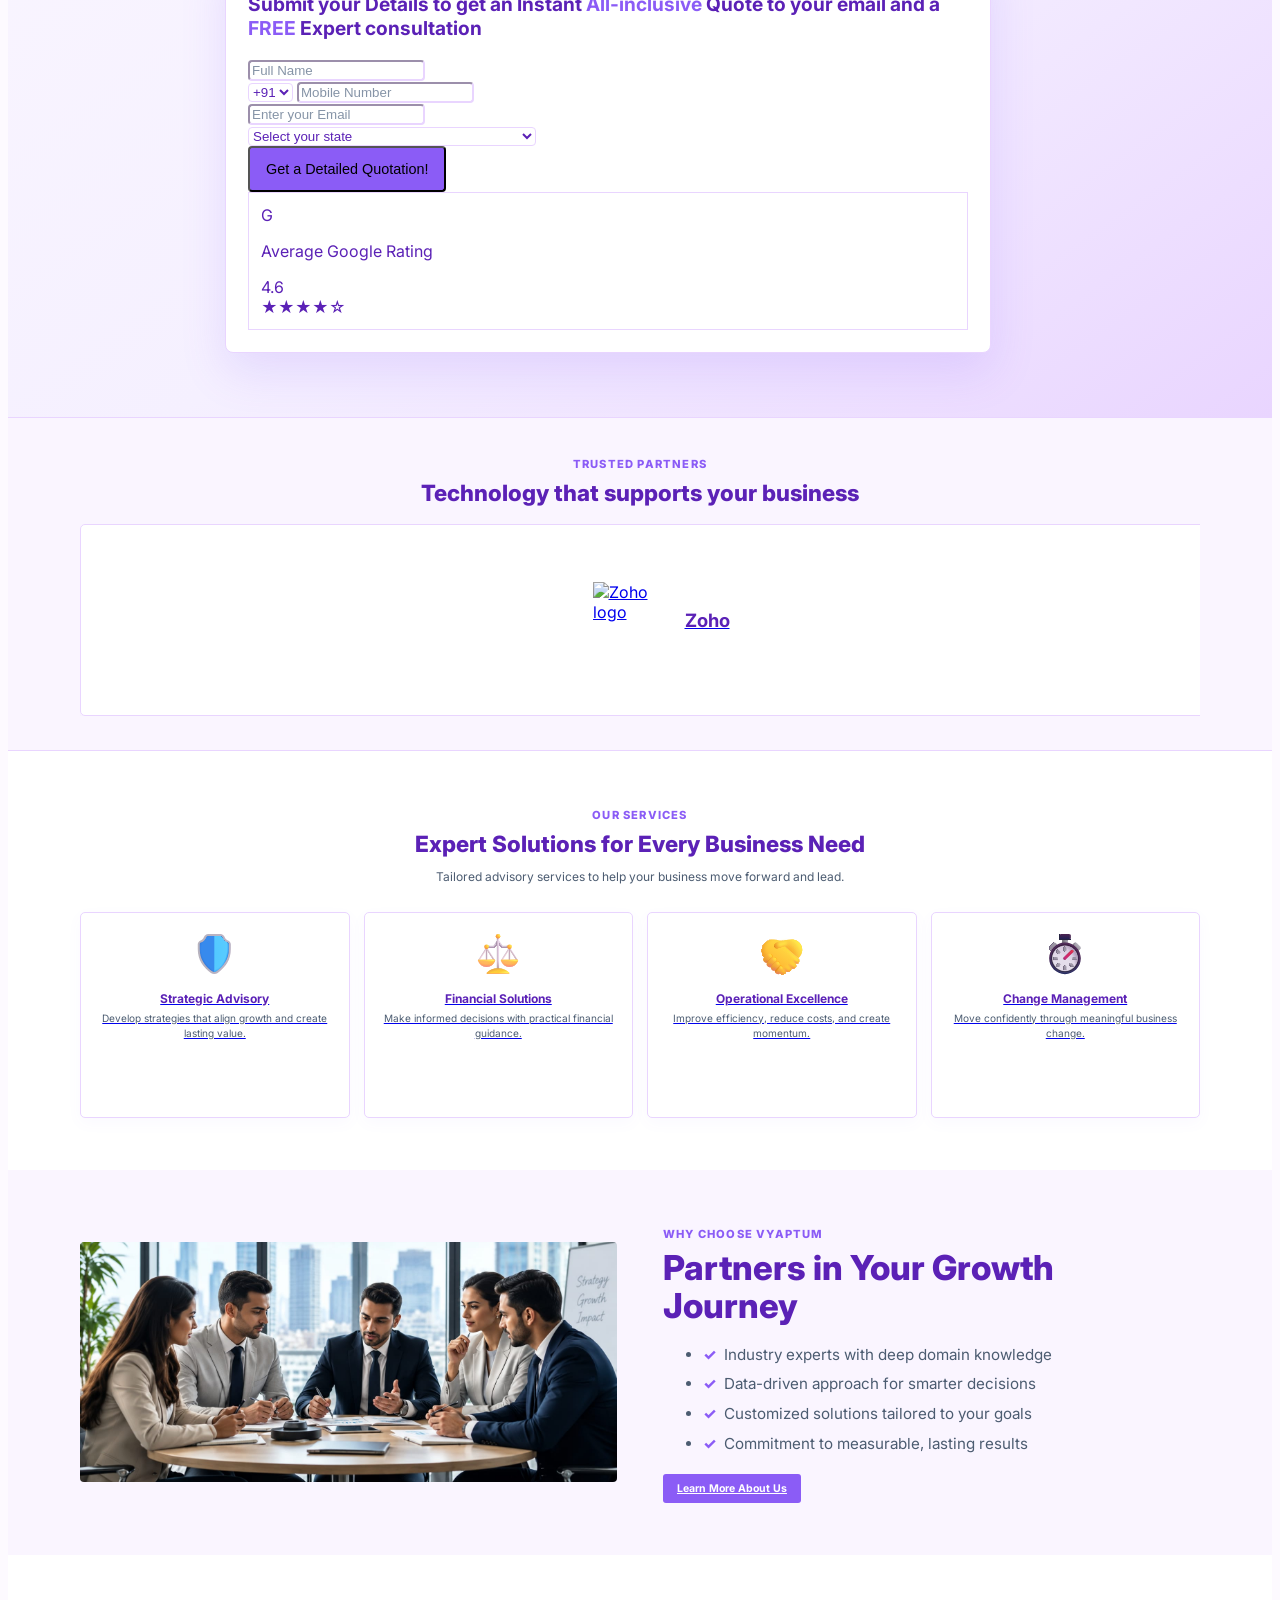
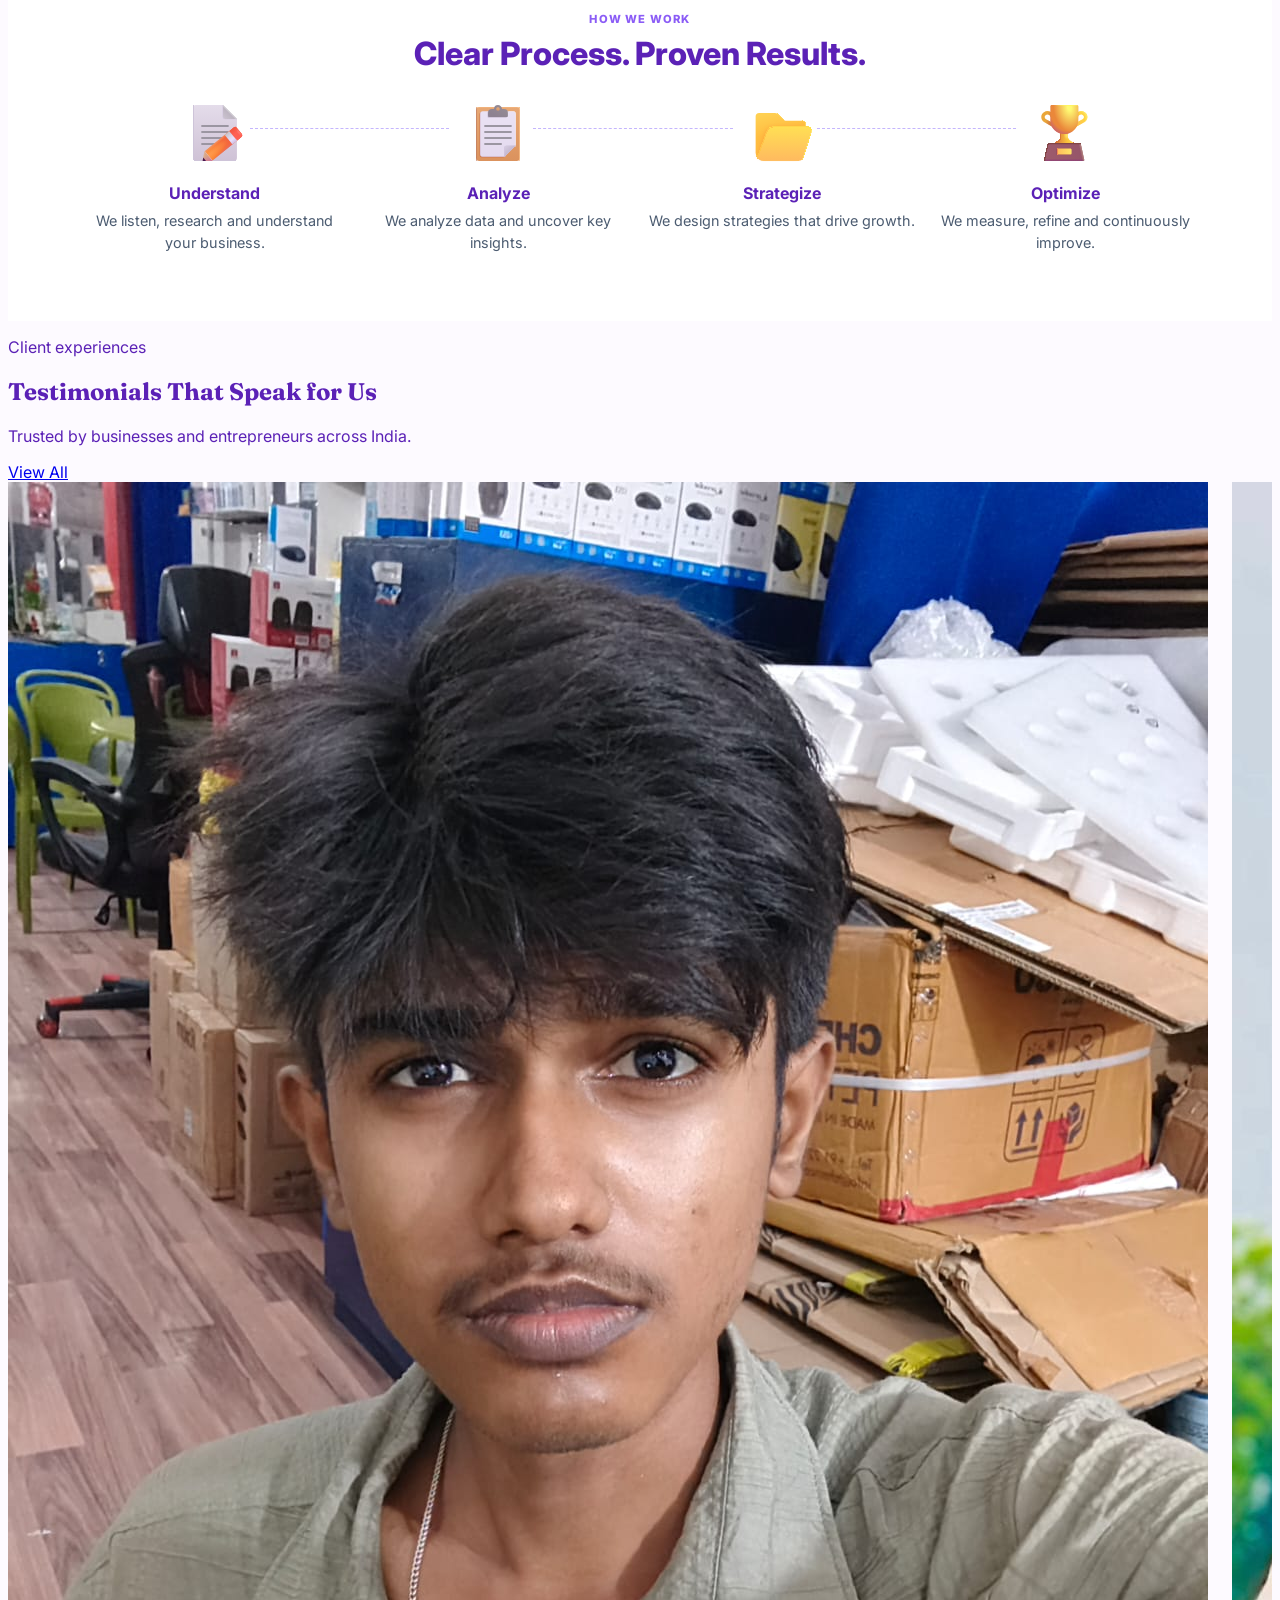
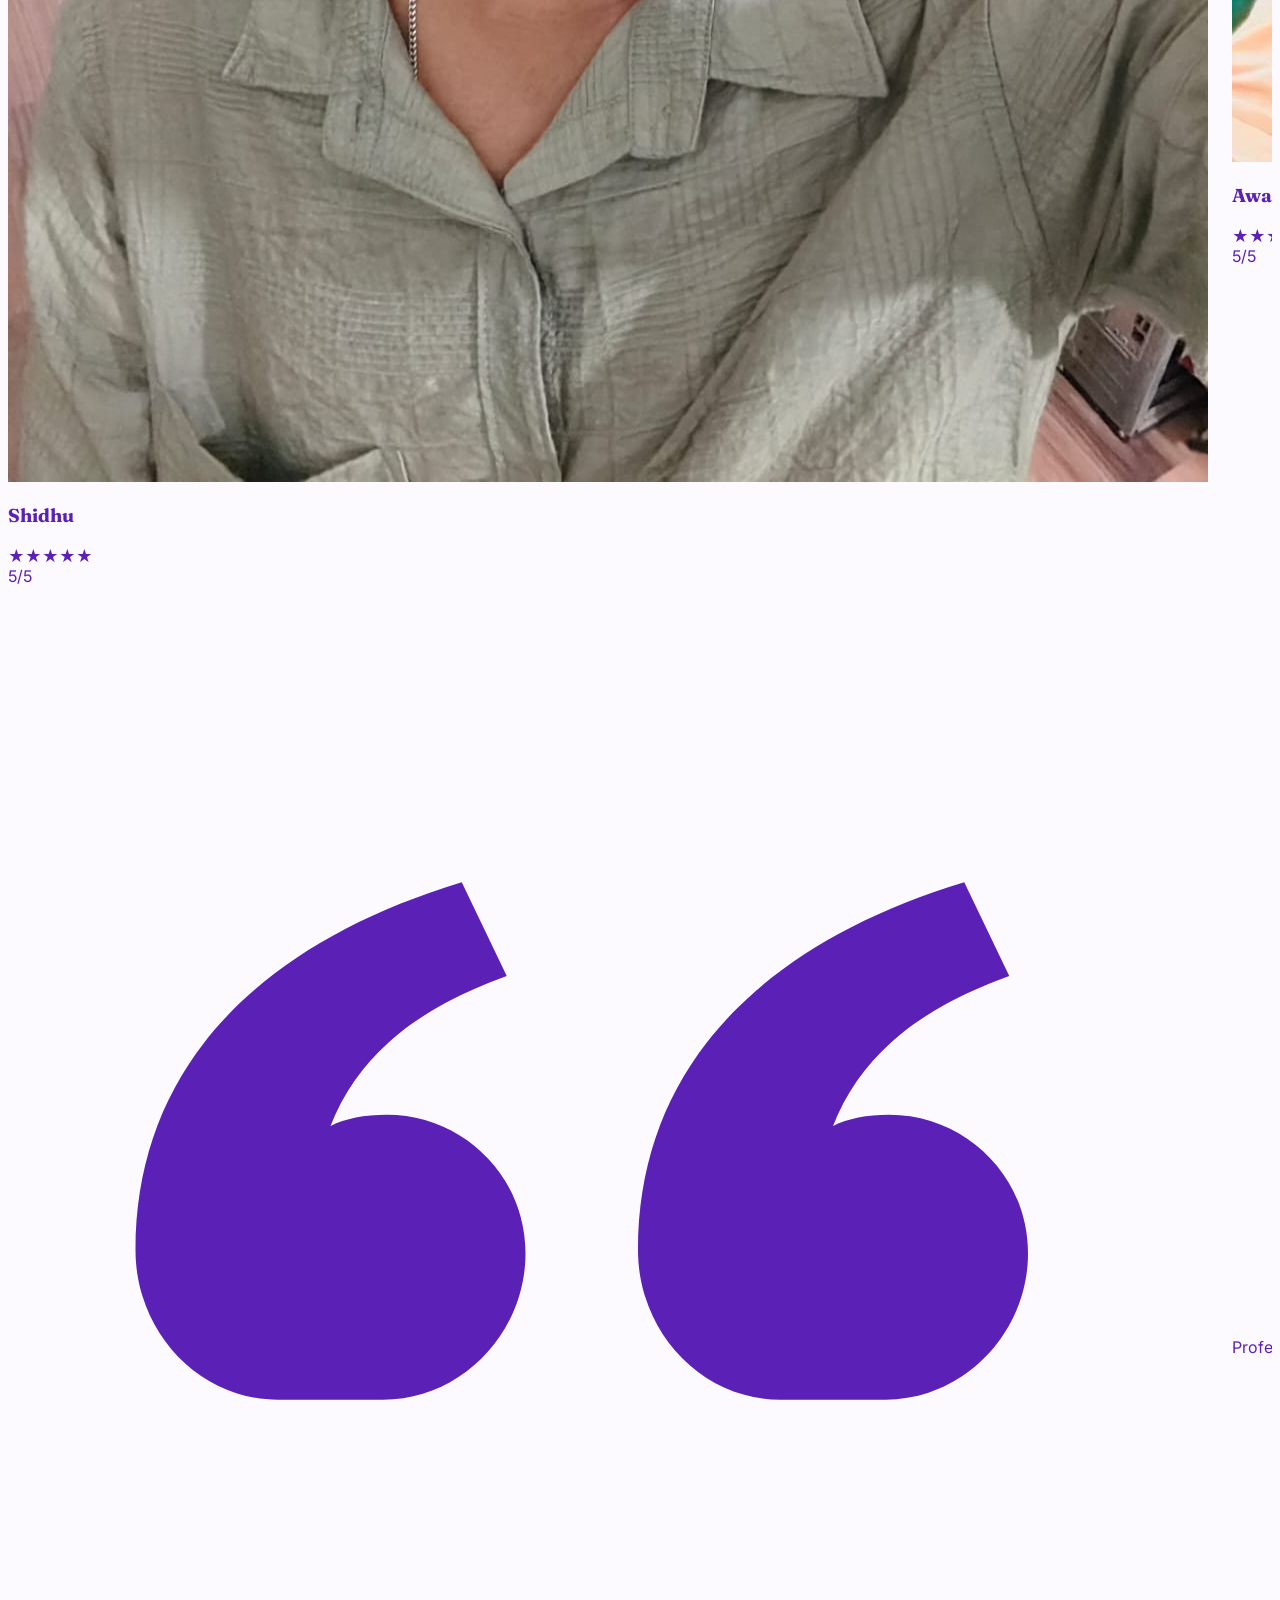
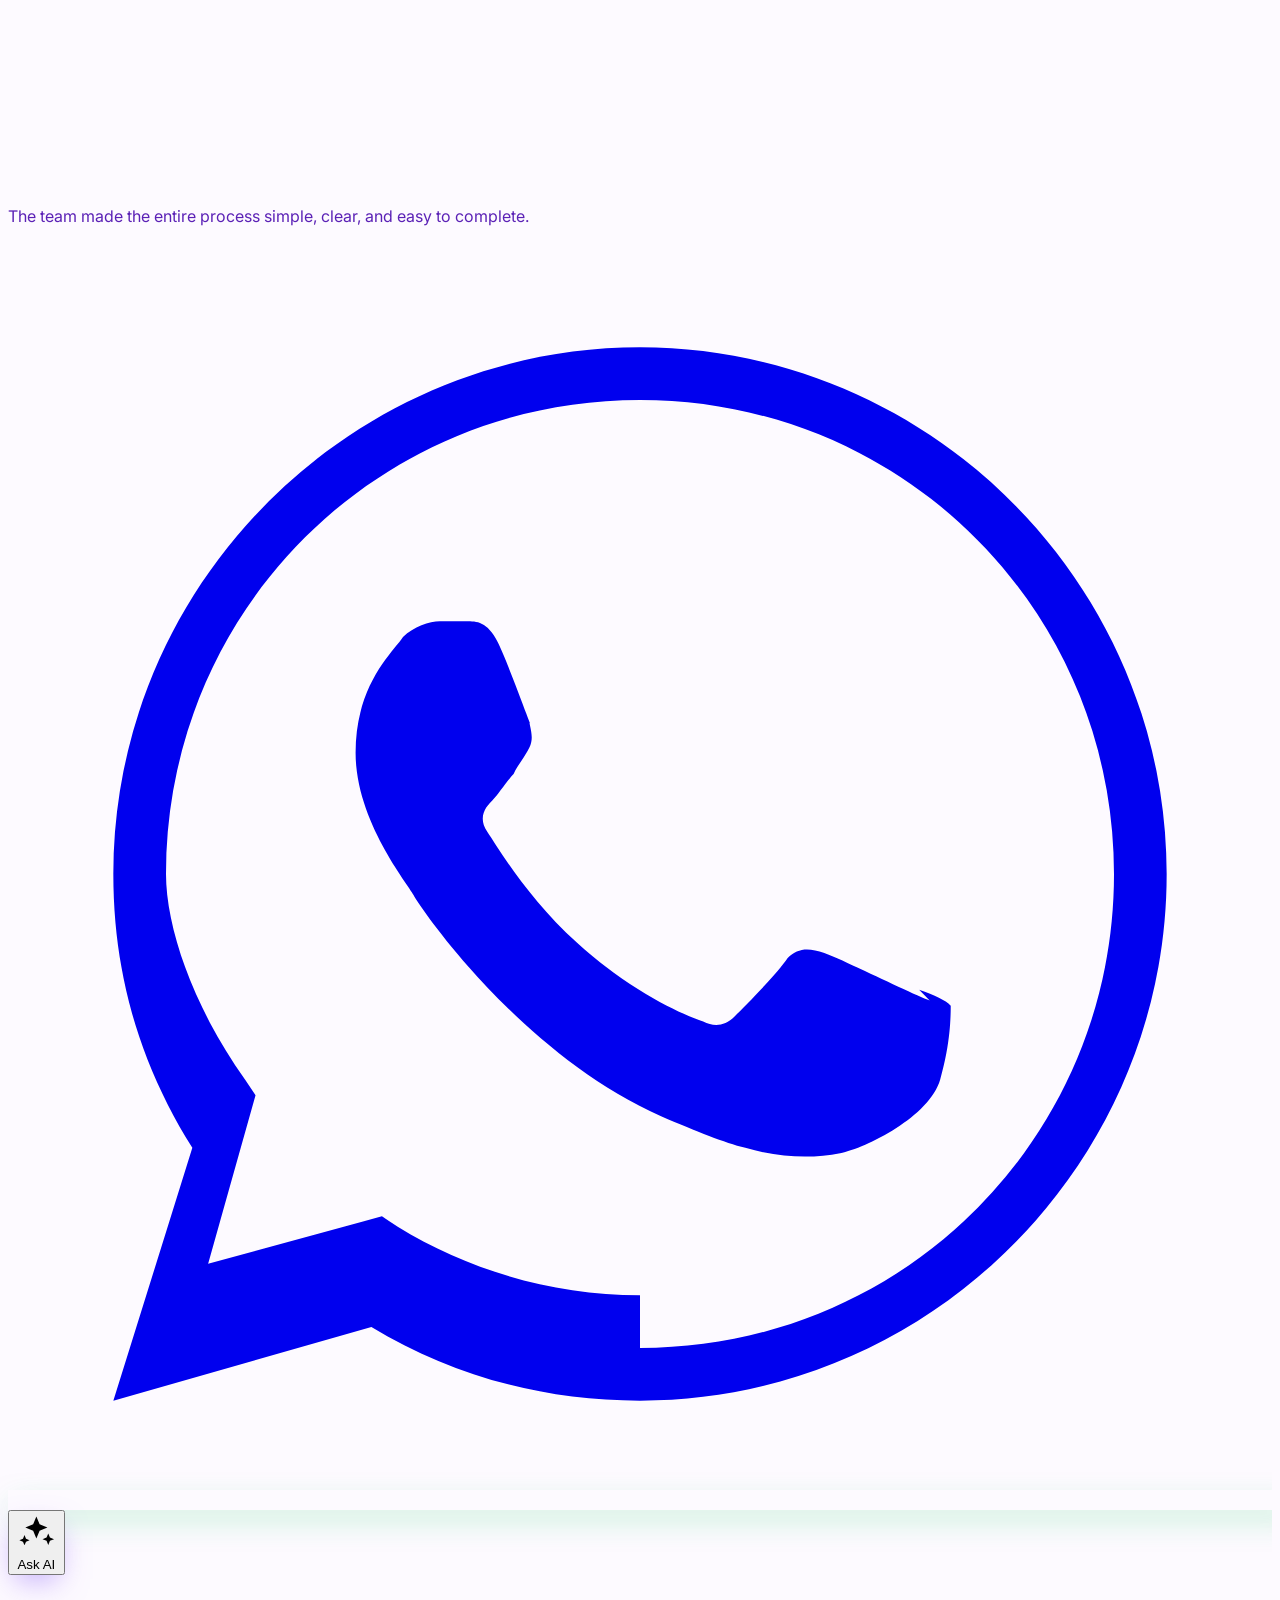
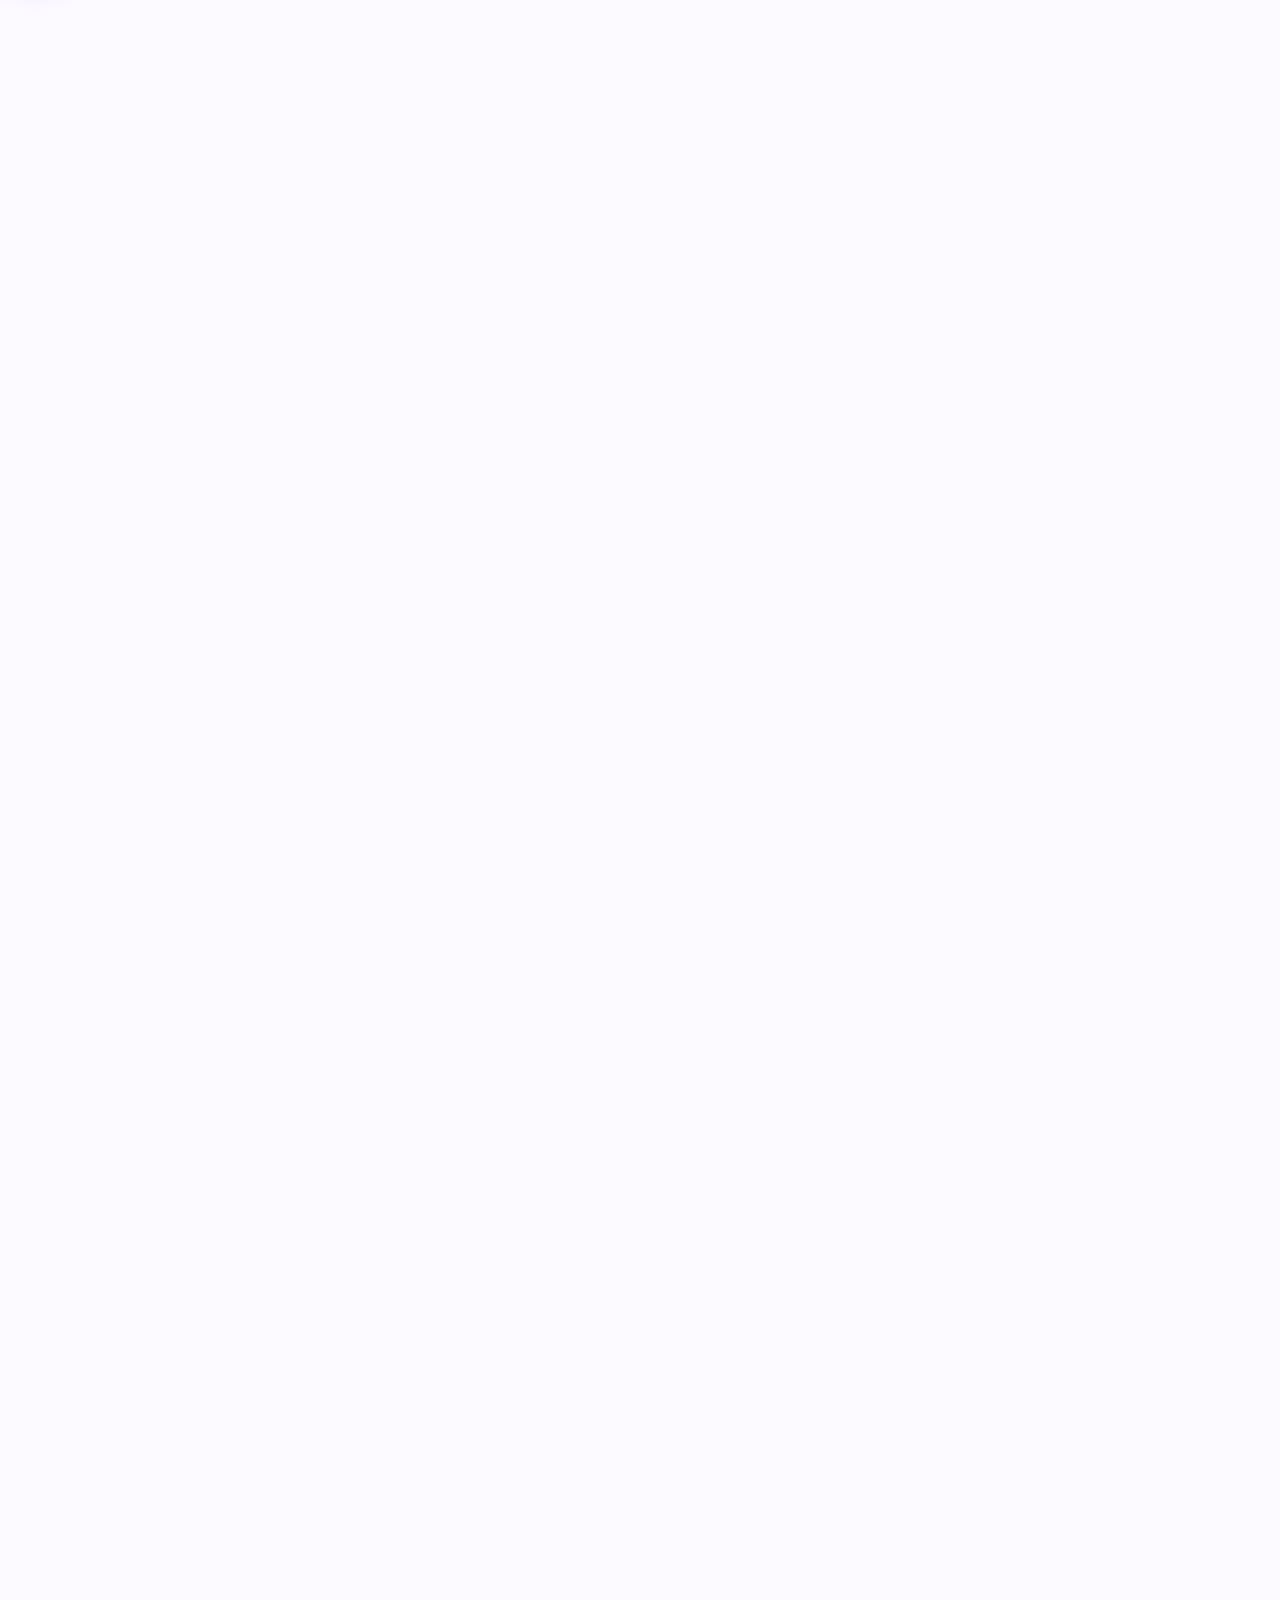
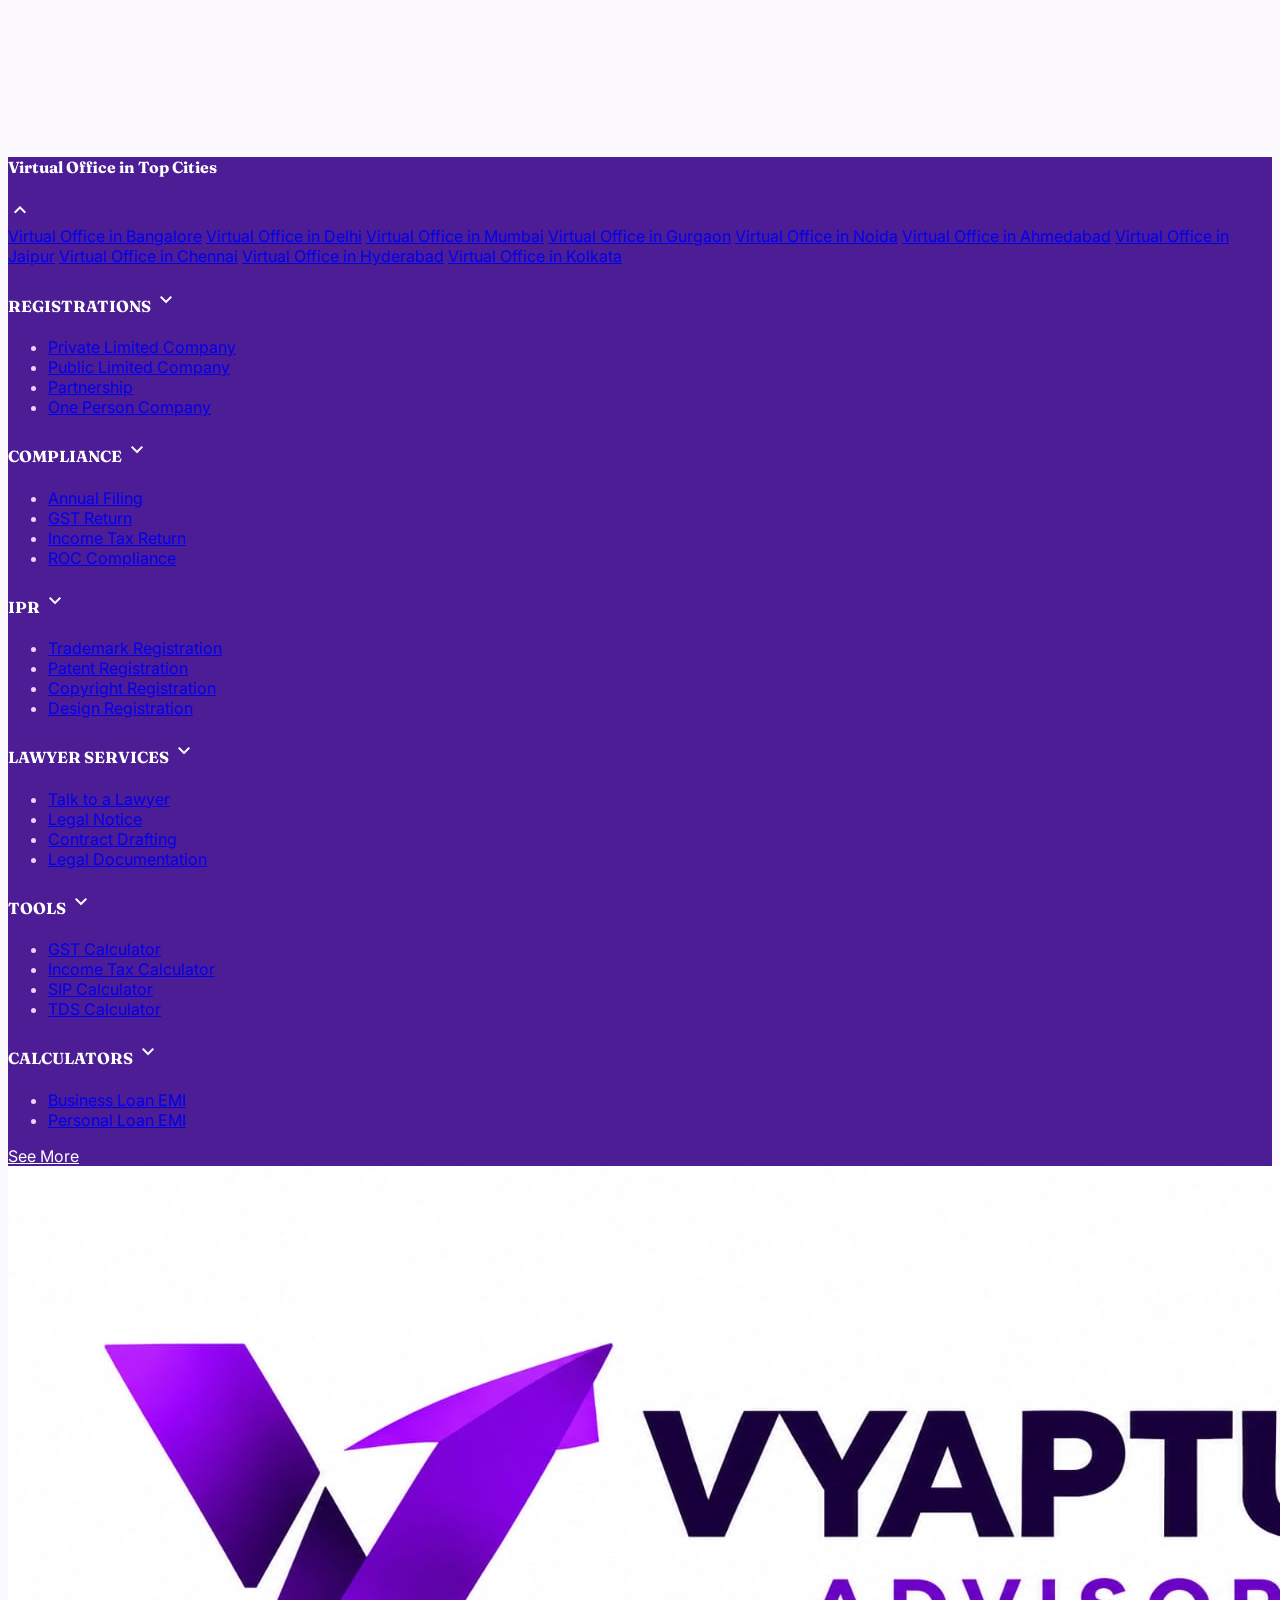
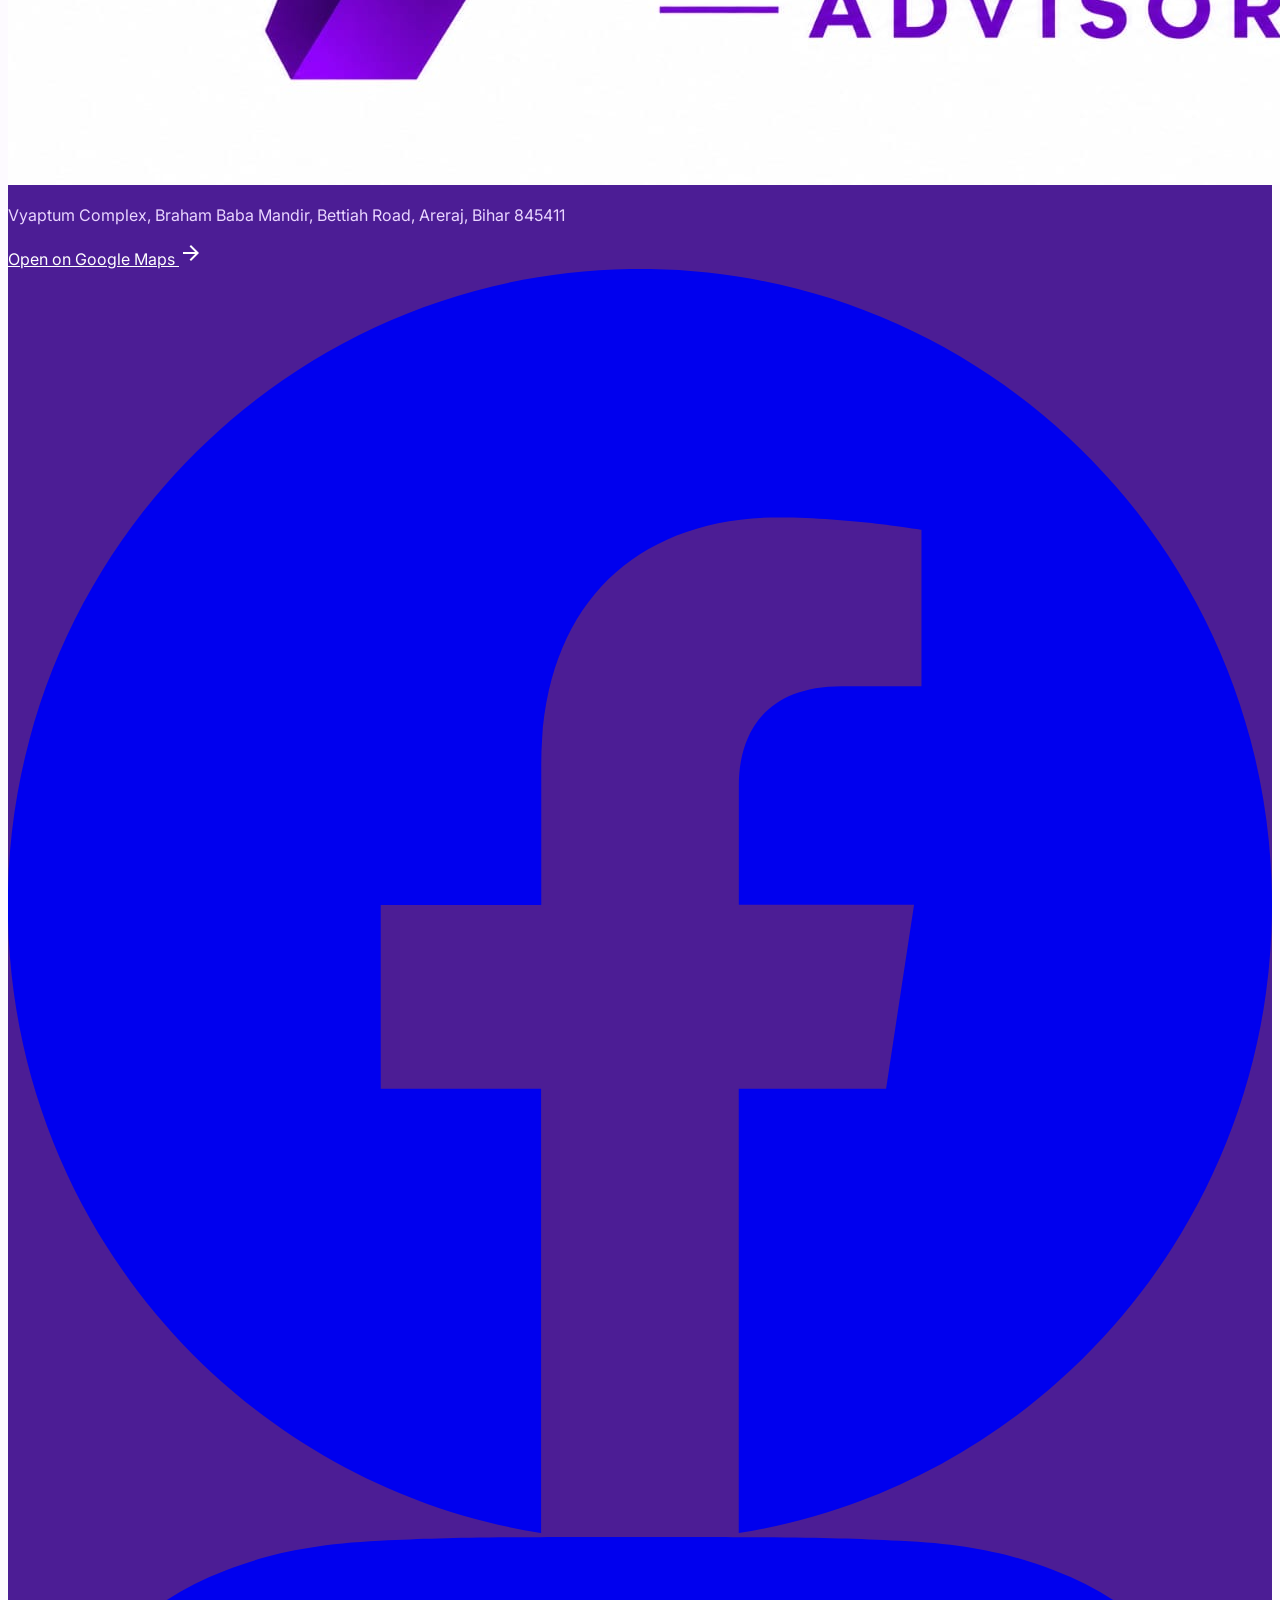
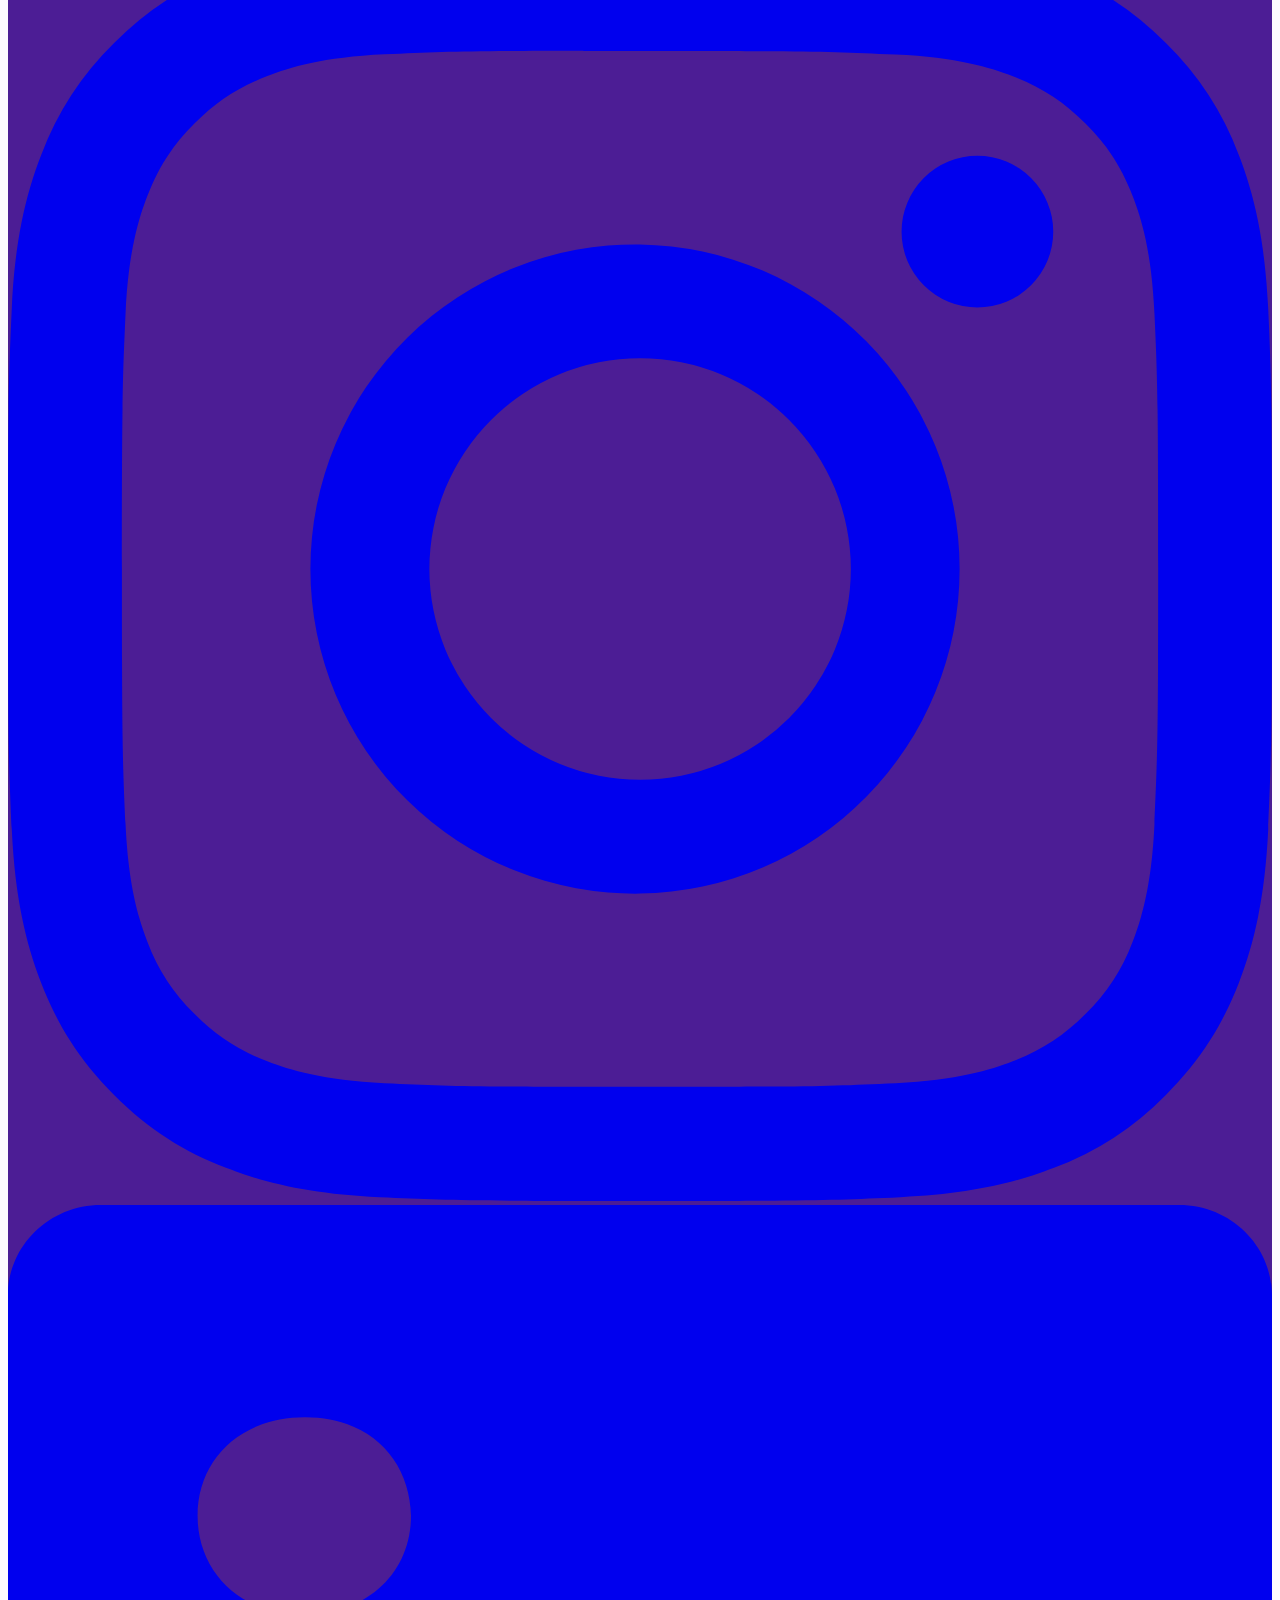
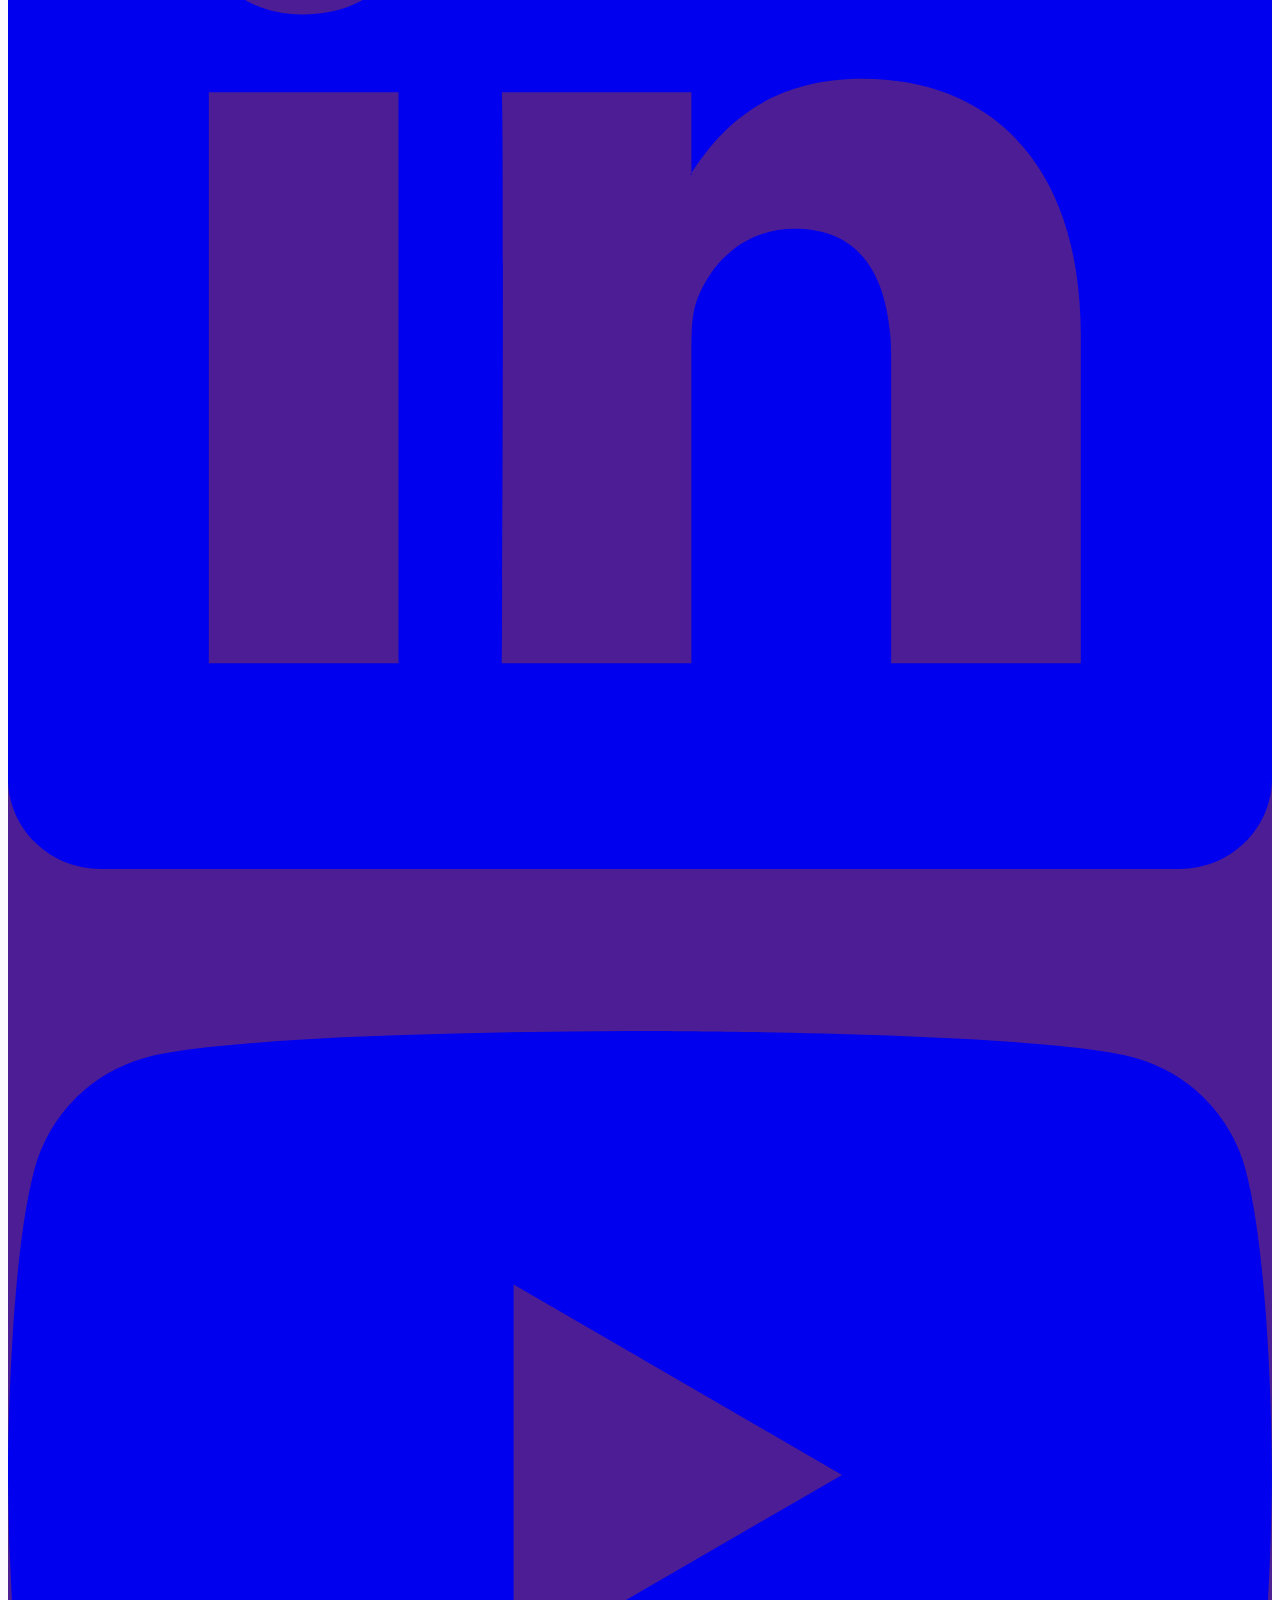
==== commit f6185fd5: "op" ====
--- a/index.html
+++ b/index.html
@@ -11,7 +11,7 @@
         extend: {
           colors: {
             brand: {
-              navy: '#3f1d63',
+              navy: '#8b5cf6',
               orange: '#c8720a',
               orangeDark: '#a85f08',
               light: '#faf7f2',
@@ -44,7 +44,7 @@
       background-color: #ffffff;
     }
     .text-gradient {
-      background: linear-gradient(90deg, #3f1d63 0%, #c8720a 100%);
+      background: linear-gradient(90deg, #8b5cf6 0%, #c8720a 100%);
       -webkit-background-clip: text;
       -webkit-text-fill-color: transparent;
     }
@@ -55,11 +55,11 @@
       scroll-margin-top: 96px;
     }
     .testimonial-pattern {
-      background-color: #0d2235;
+      background-color: #4c1d95;
       background-image:
         radial-gradient(circle at 8% 12%, rgba(200, 114, 10, 0.4), transparent 32%),
         radial-gradient(circle at 92% 15%, rgba(139, 92, 246, 0.35), transparent 30%),
-        radial-gradient(circle at 85% 90%, rgba(63, 29, 99, 0.55), transparent 40%),
+        radial-gradient(circle at 85% 90%, rgba(139, 92, 246, 0.55), transparent 40%),
         url("data:image/svg+xml,%3Csvg xmlns='http://www.w3.org/2000/svg' width='36' height='36'%3E%3Ccircle cx='2' cy='2' r='1.5' fill='white' fill-opacity='0.14'/%3E%3C/svg%3E");
       background-repeat: no-repeat, no-repeat, no-repeat, repeat;
       background-size: auto, auto, auto, 36px 36px;
@@ -68,7 +68,7 @@
       background-color: #faf7f2;
       background-image:
         radial-gradient(circle at 6% 10%, rgba(200, 114, 10, 0.18), transparent 32%),
-        radial-gradient(circle at 94% 20%, rgba(63, 29, 99, 0.16), transparent 32%),
+        radial-gradient(circle at 94% 20%, rgba(139, 92, 246, 0.16), transparent 32%),
         radial-gradient(circle at 50% 105%, rgba(139, 92, 246, 0.14), transparent 45%),
         url("data:image/svg+xml,%3Csvg xmlns='http://www.w3.org/2000/svg' width='36' height='36'%3E%3Ccircle cx='2' cy='2' r='1.5' fill='%233f1d63' fill-opacity='0.10'/%3E%3C/svg%3E");
       background-repeat: no-repeat, no-repeat, no-repeat, repeat;
@@ -94,7 +94,7 @@
     /* --- Sticky nav: shrink + deepen shadow on scroll --- */
     #siteNav .nav-inner { height: 5rem; transition: height .3s ease; }
     #siteNav .nav-logo { transition: transform .3s ease; }
-    #siteNav.nav-shrink { box-shadow: 0 6px 24px -6px rgba(63, 29, 99, 0.18); }
+    #siteNav.nav-shrink { box-shadow: 0 6px 24px -6px rgba(139, 92, 246, 0.18); }
     #siteNav.nav-shrink .nav-inner { height: 4rem; }
     #siteNav.nav-shrink .nav-logo { transform: scale(0.85); }
 
@@ -142,11 +142,11 @@
       transform-origin: left;
       transition: transform .3s ease;
     }
-    .card-lift:hover { transform: translateY(-6px); box-shadow: 0 24px 44px -14px rgba(63, 29, 99, 0.24); }
+    .card-lift:hover { transform: translateY(-6px); box-shadow: 0 24px 44px -14px rgba(139, 92, 246, 0.24); }
     .card-lift:hover::before { transform: scaleX(1); }
     .card-lift .icon-badge { transition: background-color .3s ease; }
     .card-lift .icon-badge svg { transition: color .3s ease; }
-    .card-lift:hover .icon-badge { background-color: #3f1d63; }
+    .card-lift:hover .icon-badge { background-color: #8b5cf6; }
     .card-lift:hover .icon-badge svg { color: #ffffff; }
 
     /* --- Floating WhatsApp button with pulsing ring --- */
@@ -192,7 +192,7 @@
     }
 
     /* --- Floating AI assistant (left) --- */
-    .ai-fab { box-shadow: 0 12px 30px -8px rgba(63, 29, 99, 0.55); }
+    .ai-fab { box-shadow: 0 12px 30px -8px rgba(139, 92, 246, 0.55); }
     .ai-fab::after {
       content: "";
       position: absolute;
@@ -234,7 +234,7 @@
       word-wrap: break-word;
     }
     .ai-bubble-bot { background: #f3f0ea; color: #1f2937; border-bottom-left-radius: .25rem; }
-    .ai-bubble-user { background: #3f1d63; color: #fff; border-bottom-right-radius: .25rem; }
+    .ai-bubble-user { background: #8b5cf6; color: #fff; border-bottom-right-radius: .25rem; }
     .ai-typing { display: inline-flex; gap: 4px; align-items: center; }
     .ai-typing span {
       width: 6px; height: 6px; border-radius: 50%;
@@ -261,7 +261,7 @@
       height: 3px;
       width: 0;
       z-index: 60;
-      background: linear-gradient(90deg, #3f1d63, #c8720a);
+      background: linear-gradient(90deg, #8b5cf6, #c8720a);
       transition: width .1s linear;
       pointer-events: none;
     }
@@ -275,19 +275,19 @@
       width: 2.75rem;
       height: 2.75rem;
       border-radius: 9999px;
-      background: #063b8f;
+      background: #8b5cf6;
       color: #fff;
       display: flex;
       align-items: center;
       justify-content: center;
-      box-shadow: 0 10px 26px -8px rgba(6, 59, 143, 0.5);
+      box-shadow: 0 10px 26px -8px rgba(139, 92, 246, 0.5);
       opacity: 0;
       transform: translateY(12px);
       pointer-events: none;
       transition: opacity .3s ease, transform .3s ease, background-color .2s ease;
     }
     #toTop.is-shown { opacity: 1; transform: none; pointer-events: auto; }
-    #toTop:hover { background: #0057c8; }
+    #toTop:hover { background: #5a278c; }
 
     /* --- Marquee strip of services --- */
     .marquee { overflow: hidden; -webkit-mask-image: linear-gradient(90deg, transparent, #000 8%, #000 92%, transparent); mask-image: linear-gradient(90deg, transparent, #000 8%, #000 92%, transparent); }
@@ -300,9 +300,9 @@
       white-space: nowrap;
       padding: .5rem 1.1rem;
       border-radius: 9999px;
-      border: 1px solid rgba(63, 29, 99, 0.15);
+      border: 1px solid rgba(139, 92, 246, 0.15);
       background: #fff;
-      color: #3f1d63;
+      color: #8b5cf6;
       font-weight: 600;
       font-size: .875rem;
     }
@@ -366,39 +366,39 @@
   </style>
   <style>
     /* Home page reference styling */
-    :root { --reference-blue: #0d55bd; --reference-navy: #10233f; --reference-pale: #f4f8ff; --reference-line: #dce7f6; --reference-text: #4c5c71; }
+    :root { --reference-purple: #8b5cf6; --reference-navy: #5b21b6; --reference-pale: #fdfaff; --reference-line: #e9d5ff; --reference-text: #4c5c71; }
     body { background: var(--reference-pale); color: var(--reference-navy); }
     #siteNav { background: rgba(255, 255, 255, .96); box-shadow: 0 1px 0 var(--reference-line); }
     #siteNav .nav-inner { max-width: 1200px; margin: 0 auto; padding: 0 24px; }
     #siteNav .nav-logo { height: 42px; }
     #siteNav .nav-link { color: var(--reference-navy); font-size: .78rem; }
-    #siteNav .nav-link::after { background: var(--reference-blue); }
-    #siteNav .btn-glow { background: var(--reference-blue); border-radius: 5px; padding: 10px 18px; font-size: .75rem; }
-    #home { background: linear-gradient(145deg, #f8fbff 0%, #eef5ff 63%, #dceaff 100%); }
+    #siteNav .nav-link::after { background: var(--reference-purple); }
+    #siteNav .btn-glow { background: var(--reference-purple); border-radius: 5px; padding: 10px 18px; font-size: .75rem; }
+    #home { background: linear-gradient(145deg, #fdfaff 0%, #f5f0ff 63%, #e9d5ff 100%); }
     #home .hero-browser-bg { display: block; width: 100%; height: max(675px, 53.5vw); background-image: url('img/brand/newhero.jpeg'); background-size: 100% 100%; background-position: center; background-repeat: no-repeat; animation: none !important; }
     #home > .max-w-7xl { position: relative; max-width: 1200px; height: auto; padding-top: 42px; padding-bottom: 64px; pointer-events: auto; }
     #home > .max-w-7xl > img, #home .grid > div:first-child { display: none; }
     #home .grid { display: block; }
-    #home .grid > div:last-child { width: min(100%, 720px); margin: 0 auto; background: #fff; border: 1px solid var(--reference-line); border-radius: 8px; padding: clamp(14px, 1.7vw, 22px); box-shadow: 0 18px 45px rgba(38, 82, 139, .16); pointer-events: auto; }
+    #home .grid > div:last-child { width: min(100%, 720px); margin: 0 auto; background: #fff; border: 1px solid var(--reference-line); border-radius: 8px; padding: clamp(14px, 1.7vw, 22px); box-shadow: 0 18px 45px rgba(139, 92, 246, .16); pointer-events: auto; }
     #home .grid > div:last-child h3 { color: var(--reference-navy); font-family: 'Inter', sans-serif; font-size: 1.2rem; }
-    #home .grid > div:last-child h3 span { color: var(--reference-blue); }
+    #home .grid > div:last-child h3 span { color: var(--reference-purple); }
     #home .grid > div:last-child input, #home .grid > div:last-child select { background: #fff; border-color: var(--reference-line); color: var(--reference-navy); border-radius: 4px; }
     #home .grid > div:last-child input::placeholder { color: #8694a7; }
-    #home .grid > div:last-child button { background: var(--reference-blue); border-radius: 4px; font-size: .9rem; padding: 13px 16px; }
+    #home .grid > div:last-child button { background: var(--reference-purple); border-radius: 4px; font-size: .9rem; padding: 13px 16px; }
     #home .grid > div:last-child > div:last-child { border: 1px solid var(--reference-line); padding: 12px; }
     #home .grid > div:last-child > div:last-child p { color: var(--reference-navy); }
     #home + section { background: #fff; }
-    #home + section .fact-value { color: var(--reference-blue); font-family: 'Inter', sans-serif; font-weight: 800; }
-    .marquee { background: #f1f6fd !important; }
-    .marquee__item { color: var(--reference-blue); }
-    .ref-partners { background: #f1f6fd; border-top: 1px solid var(--reference-line); border-bottom: 1px solid var(--reference-line); }
+    #home + section .fact-value { color: var(--reference-purple); font-family: 'Inter', sans-serif; font-weight: 800; }
+    .marquee { background: #faf5ff !important; }
+    .marquee__item { color: var(--reference-purple); }
+    .ref-partners { background: #faf5ff; border-top: 1px solid var(--reference-line); border-bottom: 1px solid var(--reference-line); }
     .ref-partners .ref-shell { padding-top: 34px; padding-bottom: 34px; }
     .ref-partners .ref-heading { margin-bottom: 18px; }
     .ref-partner-viewport { overflow: hidden; }
     .ref-partner-grid { display: flex; gap: 16px; width: 200%; animation: partners-swipe 18s linear infinite; }
     .ref-partner-grid:hover { animation-play-state: paused; }
-    .ref-partner-card { flex: 0 0 calc((100% - 16px) / 2); min-width: 210px; min-height: 150px; display: flex; align-items: center; justify-content: center; gap: 16px; padding: 20px 24px; border: 1px solid var(--reference-line); border-radius: 5px; background: #fff; box-shadow: 0 5px 15px rgba(38, 82, 139, .05); transition: transform .25s ease, box-shadow .25s ease; }
-    .ref-partner-card:hover { transform: translateY(-3px); box-shadow: 0 12px 24px rgba(38, 82, 139, .12); }
+    .ref-partner-card { flex: 0 0 calc((100% - 16px) / 2); min-width: 210px; min-height: 150px; display: flex; align-items: center; justify-content: center; gap: 16px; padding: 20px 24px; border: 1px solid var(--reference-line); border-radius: 5px; background: #fff; box-shadow: 0 5px 15px rgba(139, 92, 246, .05); transition: transform .25s ease, box-shadow .25s ease; }
+    .ref-partner-card:hover { transform: translateY(-3px); box-shadow: 0 12px 24px rgba(139, 92, 246, .12); }
     .ref-partner-card img { width: 76px; height: 76px; object-fit: contain; }
     .ref-partner-card strong { color: var(--reference-navy); font-size: 1.15rem; }
     .testimonial-viewport { overflow: hidden; }
@@ -411,15 +411,15 @@
     @media (prefers-reduced-motion: reduce) { .ref-partner-grid { animation: none; width: 100%; flex-wrap: wrap; justify-content: center; } }
     .legacy-home-section { display: none; }
     .ref-solutions, .ref-process { background: #fff; }
-    .ref-why { background: #f1f6fd; }
+    .ref-why { background: #faf5ff; }
     .ref-shell { max-width: 1120px; margin: 0 auto; padding: 52px 24px; }
     .ref-heading { text-align: center; margin: 0 auto 28px; }
-    .ref-heading > span, .ref-why-copy > span { color: var(--reference-blue); font-size: .7rem; font-weight: 800; letter-spacing: 1.2px; }
+    .ref-heading > span, .ref-why-copy > span { color: var(--reference-purple); font-size: .7rem; font-weight: 800; letter-spacing: 1.2px; }
     .ref-heading h2, .ref-why-copy h2 { margin: 7px 0 5px; color: var(--reference-navy); font-family: 'Inter', sans-serif; font-size: 1.4rem; font-weight: 800; }
     .ref-heading p { color: var(--reference-text); font-size: .75rem; }
     .ref-solution-grid, .ref-process-grid { display: grid; grid-template-columns: repeat(4, 1fr); gap: 14px; }
-    .ref-solution-card { min-height: 168px; padding: 18px 14px; border: 1px solid var(--reference-line); border-radius: 5px; background: #fff; text-align: center; box-shadow: 0 5px 15px rgba(38, 82, 139, .04); transition: transform .25s ease, box-shadow .25s ease; }
-    .ref-solution-card:hover { transform: translateY(-4px); box-shadow: 0 12px 24px rgba(38, 82, 139, .12); }
+    .ref-solution-card { min-height: 168px; padding: 18px 14px; border: 1px solid var(--reference-line); border-radius: 5px; background: #fff; text-align: center; box-shadow: 0 5px 15px rgba(139, 92, 246, .04); transition: transform .25s ease, box-shadow .25s ease; }
+    .ref-solution-card:hover { transform: translateY(-4px); box-shadow: 0 12px 24px rgba(139, 92, 246, .12); }
     .ref-solution-card img, .ref-process-step img { width: 46px; height: 46px; margin: 0 auto 10px; object-fit: contain; }
     .ref-solution-card strong, .ref-process-step strong { display: block; color: var(--reference-navy); font-size: .75rem; }
     .ref-solution-card p, .ref-process-step p { margin-top: 5px; color: var(--reference-text); font-size: .63rem; line-height: 1.5; }
@@ -428,10 +428,10 @@
     .ref-why-copy h2 { font-size: 2.15rem; line-height: 1.12; max-width: 420px; }
     .ref-why-copy ul { display: grid; gap: 7px; margin: 18px 0; }
     .ref-why-copy li { color: var(--reference-text); font-size: .95rem; line-height: 1.5; }
-    .ref-why-copy li::before { content: '✓'; margin-right: 8px; color: var(--reference-blue); font-weight: 800; }
-    .ref-button { display: inline-flex; padding: 8px 14px; border-radius: 3px; background: var(--reference-blue); color: #fff; font-size: .66rem; font-weight: 700; }
+    .ref-why-copy li::before { content: '✓'; margin-right: 8px; color: var(--reference-purple); font-weight: 800; }
+    .ref-button { display: inline-flex; padding: 8px 14px; border-radius: 3px; background: var(--reference-purple); color: #fff; font-size: .66rem; font-weight: 700; }
     .ref-process-step { position: relative; text-align: center; }
-    .ref-process-step:not(:last-child)::after { content: ''; position: absolute; top: 27px; left: calc(50% + 35px); width: calc(100% - 70px); border-top: 1px dashed #b9cceb; }
+    .ref-process-step:not(:last-child)::after { content: ''; position: absolute; top: 27px; left: calc(50% + 35px); width: calc(100% - 70px); border-top: 1px dashed #c4b5fd; }
     .ref-process .ref-heading h2 { font-size: 2rem; }
     .ref-process-step img { width: 64px; height: 64px; margin-bottom: 14px; }
     .ref-process-step strong { font-size: 1rem; }
@@ -441,7 +441,7 @@
       #siteNav .nav-logo { height: 35px; }
       #home .hero-browser-bg { display: none; }
       #home > .max-w-7xl { position: relative; inset: auto; height: auto; padding-top: 24px; padding-bottom: 44px; }
-      #home > .max-w-7xl > img { display: block; width: 100%; height: auto; margin-bottom: 24px; border-radius: 8px; box-shadow: 0 10px 26px rgba(38, 82, 139, .12); }
+      #home > .max-w-7xl > img { display: block; width: 100%; height: auto; margin-bottom: 24px; border-radius: 8px; box-shadow: 0 10px 26px rgba(139, 92, 246, .12); }
       #home .grid > div:last-child { width: auto; margin-left: 0; padding: 18px; }
       .ref-shell { padding: 38px 18px; }
       .ref-partner-grid { gap: 10px; }
@@ -452,7 +452,7 @@
       .ref-process-step:not(:last-child)::after { display: none; }
     }
     footer {
-      background-color: #063b8f !important;
+      background-color: #4c1d95 !important;
     }
     footer .text-brand-orange {
       color: #ffffff !important;
@@ -460,19 +460,19 @@
     footer .text-gray-300,
     footer .text-gray-400,
     footer .text-gray-500 {
-      color: #bfd8f5 !important;
+      color: #e9d5ff !important;
     }
     footer a:hover {
-      color: #5eb5ff !important;
+      color: #a855f7 !important;
     }
     footer .border-white\/10 {
-      border-color: rgba(191, 216, 245, 0.3) !important;
+      border-color: rgba(221, 214, 254, 0.3) !important;
     }
     footer .border-brand-orange {
-      border-color: #0057c8 !important;
+      border-color: #8b5cf6 !important;
     }
     footer .hover\:bg-brand-orange:hover {
-      background-color: #0057c8 !important;
+      background-color: #8b5cf6 !important;
     }
   </style>
 </head>
@@ -488,16 +488,16 @@
 </a>
 </div>
 <div class="hidden md:flex items-center space-x-8">
-<a class="nav-link text-gray-600 hover:text-brand-navy font-medium" href="services.html">Services</a>
-<a class="nav-link text-gray-600 hover:text-brand-navy font-medium" href="about.html">About</a>
-<a class="nav-link text-gray-600 hover:text-brand-navy font-medium" href="career.html">Career</a>
-<a class="nav-link text-gray-600 hover:text-brand-navy font-medium" href="service.html?name=ROC%20Compliance&amp;category=Compliance">Compliance</a>
-<a class="nav-link text-gray-600 hover:text-brand-navy font-medium" href="service.html?name=GST%20Return&amp;category=Compliance">Tax</a>
-<a class="nav-link text-gray-600 hover:text-brand-navy font-medium" href="#contact">Contact</a>
+<a class="nav-link text-gray-600 hover:text-brand-purple font-medium" href="services.html">Services</a>
+<a class="nav-link text-gray-600 hover:text-brand-purple font-medium" href="about.html">About</a>
+<a class="nav-link text-gray-600 hover:text-brand-purple font-medium" href="career.html">Career</a>
+<a class="nav-link text-gray-600 hover:text-brand-purple font-medium" href="service.html?name=ROC%20Compliance&amp;category=Compliance">Compliance</a>
+<a class="nav-link text-gray-600 hover:text-brand-purple font-medium" href="service.html?name=GST%20Return&amp;category=Compliance">Tax</a>
+<a class="nav-link text-gray-600 hover:text-brand-purple font-medium" href="#contact">Contact</a>
 </div>
 <div class="flex items-center space-x-4">
 <a class="btn-glow hidden md:inline-block bg-brand-orange text-white px-6 py-2 rounded-md font-semibold hover:bg-brand-orangeDark transition duration-300" href="#contact">Start Now</a>
-<button aria-controls="mobileMenu" aria-expanded="false" aria-label="Open menu" class="md:hidden flex items-center justify-center w-10 h-10 text-brand-navy" id="mobileMenuBtn" type="button">
+<button aria-controls="mobileMenu" aria-expanded="false" aria-label="Open menu" class="md:hidden flex items-center justify-center w-10 h-10 text-brand-purple" id="mobileMenuBtn" type="button">
 <svg class="h-7 w-7" fill="none" stroke="currentColor" stroke-width="2" viewbox="0 0 24 24"><path d="M4 6h16M4 12h16M4 18h16" stroke-linecap="round" stroke-linejoin="round"></path></svg>
 </button>
 </div>
@@ -509,14 +509,14 @@
 <div class="fixed inset-0 bg-black/40 z-[60] hidden" id="mobileMenuOverlay"></div>
 <div aria-hidden="true" class="fixed inset-y-0 right-0 w-full max-w-sm bg-white z-[70] translate-x-full transition-transform duration-300 ease-in-out overflow-y-auto" id="mobileMenu">
 <div class="flex justify-end items-center px-4 h-16 border-b border-gray-100">
-<button aria-label="Close menu" class="flex items-center justify-center w-10 h-10 text-brand-navy" id="mobileMenuClose" type="button">
+<button aria-label="Close menu" class="flex items-center justify-center w-10 h-10 text-brand-purple" id="mobileMenuClose" type="button">
 <svg class="h-6 w-6" fill="none" stroke="currentColor" stroke-width="2" viewbox="0 0 24 24"><path d="M6 18L18 6M6 6l12 12" stroke-linecap="round" stroke-linejoin="round"></path></svg>
 </button>
 </div>
 <div class="px-2">
 <!-- Registrations -->
 <div class="border-b border-gray-100">
-<button class="mobile-accordion-trigger w-full flex justify-between items-center py-5 px-3 text-left font-bold text-brand-navy" type="button">
+<button class="mobile-accordion-trigger w-full flex justify-between items-center py-5 px-3 text-left font-bold text-brand-purple" type="button">
             Registrations
             <svg class="h-4 w-4 transition-transform duration-200" fill="none" stroke="currentColor" stroke-width="2" viewbox="0 0 24 24"><path d="M9 5l7 7-7 7" stroke-linecap="round" stroke-linejoin="round"></path></svg>
 </button>
@@ -530,7 +530,7 @@
 </div>
 <!-- Compliance -->
 <div class="border-b border-gray-100">
-<button class="mobile-accordion-trigger w-full flex justify-between items-center py-5 px-3 text-left font-bold text-brand-navy" type="button">
+<button class="mobile-accordion-trigger w-full flex justify-between items-center py-5 px-3 text-left font-bold text-brand-purple" type="button">
             Compliance
             <svg class="h-4 w-4 transition-transform duration-200" fill="none" stroke="currentColor" stroke-width="2" viewbox="0 0 24 24"><path d="M9 5l7 7-7 7" stroke-linecap="round" stroke-linejoin="round"></path></svg>
 </button>
@@ -543,7 +543,7 @@
 </div>
 <!-- IPR -->
 <div class="border-b border-gray-100">
-<button class="mobile-accordion-trigger w-full flex justify-between items-center py-5 px-3 text-left font-bold text-brand-navy" type="button">
+<button class="mobile-accordion-trigger w-full flex justify-between items-center py-5 px-3 text-left font-bold text-brand-purple" type="button">
             IPR
             <svg class="h-4 w-4 transition-transform duration-200" fill="none" stroke="currentColor" stroke-width="2" viewbox="0 0 24 24"><path d="M9 5l7 7-7 7" stroke-linecap="round" stroke-linejoin="round"></path></svg>
 </button>
@@ -556,7 +556,7 @@
 </div>
 <!-- Lawyer Services -->
 <div class="border-b border-gray-100">
-<button class="mobile-accordion-trigger w-full flex justify-between items-center py-5 px-3 text-left font-bold text-brand-navy" type="button">
+<button class="mobile-accordion-trigger w-full flex justify-between items-center py-5 px-3 text-left font-bold text-brand-purple" type="button">
             Lawyer Services
             <svg class="h-4 w-4 transition-transform duration-200" fill="none" stroke="currentColor" stroke-width="2" viewbox="0 0 24 24"><path d="M9 5l7 7-7 7" stroke-linecap="round" stroke-linejoin="round"></path></svg>
 </button>
@@ -570,7 +570,7 @@
 </div>
 <!-- Loans & CC -->
 <div class="border-b border-gray-100">
-<button class="mobile-accordion-trigger w-full flex justify-between items-center py-5 px-3 text-left font-bold text-brand-navy" type="button">
+<button class="mobile-accordion-trigger w-full flex justify-between items-center py-5 px-3 text-left font-bold text-brand-purple" type="button">
             Loans &amp; CC
             <svg class="h-4 w-4 transition-transform duration-200" fill="none" stroke="currentColor" stroke-width="2" viewbox="0 0 24 24"><path d="M9 5l7 7-7 7" stroke-linecap="round" stroke-linejoin="round"></path></svg>
 </button>
@@ -580,7 +580,7 @@
 </div>
 <!-- Calculators -->
 <div class="border-b border-gray-100">
-<button class="mobile-accordion-trigger w-full flex justify-between items-center py-5 px-3 text-left font-bold text-brand-navy" type="button">
+<button class="mobile-accordion-trigger w-full flex justify-between items-center py-5 px-3 text-left font-bold text-brand-purple" type="button">
             Calculators
             <svg class="h-4 w-4 transition-transform duration-200" fill="none" stroke="currentColor" stroke-width="2" viewbox="0 0 24 24"><path d="M9 5l7 7-7 7" stroke-linecap="round" stroke-linejoin="round"></path></svg>
 </button>
@@ -594,9 +594,9 @@
 </div>
 </div>
 <!-- Taxation -->
-<a class="block py-5 px-3 font-bold text-brand-navy border-b border-gray-100" href="service.html?name=GST%20Return&amp;category=Compliance">Taxation</a>
+<a class="block py-5 px-3 font-bold text-brand-purple border-b border-gray-100" href="service.html?name=GST%20Return&amp;category=Compliance">Taxation</a>
 <!-- Consultation -->
-<a class="block py-5 px-3 font-bold text-brand-navy border-b border-gray-100" href="https://wa.me/916209005226?text=Hi%2C%20I%27d%20like%20to%20book%20a%20free%20consultation." rel="noopener" target="_blank">Consultation</a>
+<a class="block py-5 px-3 font-bold text-brand-purple border-b border-gray-100" href="https://wa.me/916209005226?text=Hi%2C%20I%27d%20like%20to%20book%20a%20free%20consultation." rel="noopener" target="_blank">Consultation</a>
 <!-- END: Mobile Menu Drawer -->
 </div>
 </div>
@@ -608,8 +608,8 @@
 <div class="grid grid-cols-1 lg:grid-cols-2 gap-12 items-center">
 <div>
 <span class="inline-flex items-center rounded-full bg-brand-orange/10 px-4 py-2 text-sm font-bold text-brand-orange">Limited-time launch offer</span>
-<h1 class="hero-anim d1 text-4xl sm:text-5xl font-extrabold text-brand-navy leading-tight">Private Limited Company Registration</h1>
-<p class="hero-anim d2 mt-4 text-xl text-gray-700 font-medium">Get your Private Limited Company Registration in just <span class="text-brand-navy font-bold">7 days</span> at <span class="pulse-once inline-block text-brand-orange font-bold">Rs.1,999/-</span> only.</p>
+<h1 class="hero-anim d1 text-4xl sm:text-5xl font-extrabold text-brand-purple leading-tight">Private Limited Company Registration</h1>
+<p class="hero-anim d2 mt-4 text-xl text-gray-700 font-medium">Get your Private Limited Company Registration in just <span class="text-brand-purple font-bold">7 days</span> at <span class="pulse-once inline-block text-brand-orange font-bold">Rs.1,999/-</span> only.</p>
 <ul class="hero-anim d3 mt-6 space-y-3">
 <li class="flex items-center text-gray-700"><svg class="h-6 w-6 text-brand-orange mr-3" fill="none" stroke="currentColor" viewbox="0 0 24 24"><path d="M5 13l4 4L19 7" stroke-linecap="round" stroke-linejoin="round" stroke-width="2"></path></svg>2 DIN and DSC for two Directors</li>
 <li class="flex items-center text-gray-700"><svg class="h-6 w-6 text-brand-orange mr-3" fill="none" stroke="currentColor" viewbox="0 0 24 24"><path d="M5 13l4 4L19 7" stroke-linecap="round" stroke-linejoin="round" stroke-width="2"></path></svg>Drafting of MoA &amp; AoA</li>
@@ -621,7 +621,7 @@
 </ul>
 </div>
 <!-- Registration Form -->
-<div class="hero-anim d4 bg-brand-navy p-8 rounded-2xl shadow-2xl relative" id="contact">
+<div class="hero-anim d4 bg-brand-purple p-8 rounded-2xl shadow-2xl relative" id="contact">
 <div class="text-center mb-6">
 <h3 class="text-xl font-bold text-white leading-tight">
               Submit your Details to get an Instant <span class="text-brand-orange">All-inclusive</span> Quote to your email and a <span class="text-brand-orange">FREE</span> Expert consultation
@@ -710,19 +710,19 @@
 <div class="max-w-7xl mx-auto px-4 sm:px-6 lg:px-8 py-10">
 <div class="reveal grid grid-cols-2 lg:grid-cols-4 gap-6 text-center">
 <div>
-<p class="fact-value text-3xl md:text-4xl text-brand-navy"><span data-countup="1999" data-prefix="₹" data-group="1">₹1,999</span></p>
+<p class="fact-value text-3xl md:text-4xl text-brand-purple"><span data-countup="1999" data-prefix="₹" data-group="1">₹1,999</span></p>
 <p class="mt-1 text-sm text-gray-500 font-medium">Starting price</p>
 </div>
 <div>
-<p class="fact-value text-3xl md:text-4xl text-brand-navy"><span data-countup="7" data-suffix=" days">7 days</span></p>
+<p class="fact-value text-3xl md:text-4xl text-brand-purple"><span data-countup="7" data-suffix=" days">7 days</span></p>
 <p class="mt-1 text-sm text-gray-500 font-medium">Average turnaround</p>
 </div>
 <div>
-<p class="fact-value text-3xl md:text-4xl text-brand-navy"><span data-countup="4.6" data-decimals="1">4.6</span><span class="text-brand-orange">★</span></p>
+<p class="fact-value text-3xl md:text-4xl text-brand-purple"><span data-countup="4.6" data-decimals="1">4.6</span><span class="text-brand-orange">★</span></p>
 <p class="mt-1 text-sm text-gray-500 font-medium">Google rating</p>
 </div>
 <div>
-<p class="fact-value text-3xl md:text-4xl text-brand-navy"><span data-countup="100" data-suffix="%">100%</span></p>
+<p class="fact-value text-3xl md:text-4xl text-brand-purple"><span data-countup="100" data-suffix="%">100%</span></p>
 <p class="mt-1 text-sm text-gray-500 font-medium">Online process</p>
 </div>
 </div>
@@ -783,7 +783,7 @@
 <section class="legacy-home-section py-20 bg-white">
 <div class="max-w-7xl mx-auto px-4 sm:px-6 lg:px-8">
 <div class="reveal text-center mb-16">
-<h2 class="text-3xl md:text-4xl font-extrabold text-brand-navy">
+<h2 class="text-3xl md:text-4xl font-extrabold text-brand-purple">
 <span class="head-underline text-brand-orange">Benefits</span> of Private Limited Company Registration
         </h2>
 </div>
@@ -792,37 +792,37 @@
 <div class="card-lift reveal bg-gray-50 rounded-2xl p-8 text-center shadow-sm">
 <div class="h-32 flex items-center justify-center mb-6">
 <div class="icon-badge h-20 w-20 rounded-full bg-brand-light flex items-center justify-center">
-<svg class="h-10 w-10 text-brand-navy" fill="none" stroke="currentColor" stroke-width="1.5" viewbox="0 0 24 24"><path d="M12 3l7 3v6c0 4.5-3 8-7 9-4-1-7-4.5-7-9V6l7-3z" stroke-linejoin="round"></path><path d="M9 12l2 2 4-4" stroke-linecap="round" stroke-linejoin="round"></path></svg>
-</div>
-</div>
-<h3 class="text-lg font-bold text-brand-navy">Limited Liability Protection to Directors personal assets</h3>
+<svg class="h-10 w-10 text-brand-purple" fill="none" stroke="currentColor" stroke-width="1.5" viewbox="0 0 24 24"><path d="M12 3l7 3v6c0 4.5-3 8-7 9-4-1-7-4.5-7-9V6l7-3z" stroke-linejoin="round"></path><path d="M9 12l2 2 4-4" stroke-linecap="round" stroke-linejoin="round"></path></svg>
+</div>
+</div>
+<h3 class="text-lg font-bold text-brand-purple">Limited Liability Protection to Directors personal assets</h3>
 </div>
 <!-- Benefit 2 -->
 <div class="card-lift reveal bg-gray-50 rounded-2xl p-8 text-center shadow-sm">
 <div class="h-32 flex items-center justify-center mb-6">
 <div class="icon-badge h-20 w-20 rounded-full bg-brand-light flex items-center justify-center">
-<svg class="h-10 w-10 text-brand-navy" fill="none" stroke="currentColor" stroke-width="1.5" viewbox="0 0 24 24"><circle cx="12" cy="8" r="5"></circle><path d="M9 12.5L7 21l5-3 5 3-2-8.5" stroke-linecap="round" stroke-linejoin="round"></path></svg>
-</div>
-</div>
-<h3 class="text-lg font-bold text-brand-navy">Better image and credibility in Market</h3>
+<svg class="h-10 w-10 text-brand-purple" fill="none" stroke="currentColor" stroke-width="1.5" viewbox="0 0 24 24"><circle cx="12" cy="8" r="5"></circle><path d="M9 12.5L7 21l5-3 5 3-2-8.5" stroke-linecap="round" stroke-linejoin="round"></path></svg>
+</div>
+</div>
+<h3 class="text-lg font-bold text-brand-purple">Better image and credibility in Market</h3>
 </div>
 <!-- Benefit 3 -->
 <div class="card-lift reveal bg-gray-50 rounded-2xl p-8 text-center shadow-sm">
 <div class="h-32 flex items-center justify-center mb-6">
 <div class="icon-badge h-20 w-20 rounded-full bg-brand-light flex items-center justify-center">
-<svg class="h-10 w-10 text-brand-navy" fill="none" stroke="currentColor" stroke-width="1.5" viewbox="0 0 24 24"><path d="M3 17l6-6 4 4 8-8" stroke-linecap="round" stroke-linejoin="round"></path><path d="M15 7h6v6" stroke-linecap="round" stroke-linejoin="round"></path></svg>
-</div>
-</div>
-<h3 class="text-lg font-bold text-brand-navy">Easy to raise fund, capital and loans</h3>
+<svg class="h-10 w-10 text-brand-purple" fill="none" stroke="currentColor" stroke-width="1.5" viewbox="0 0 24 24"><path d="M3 17l6-6 4 4 8-8" stroke-linecap="round" stroke-linejoin="round"></path><path d="M15 7h6v6" stroke-linecap="round" stroke-linejoin="round"></path></svg>
+</div>
+</div>
+<h3 class="text-lg font-bold text-brand-purple">Easy to raise fund, capital and loans</h3>
 </div>
 <!-- Benefit 4 -->
 <div class="card-lift reveal bg-gray-50 rounded-2xl p-8 text-center shadow-sm">
 <div class="h-32 flex items-center justify-center mb-6">
 <div class="icon-badge h-20 w-20 rounded-full bg-brand-light flex items-center justify-center">
-<svg class="h-10 w-10 text-brand-navy" fill="none" stroke="currentColor" stroke-width="1.5" viewbox="0 0 24 24"><path d="M17 20v-1a4 4 0 0 0-4-4H8a4 4 0 0 0-4 4v1" stroke-linecap="round" stroke-linejoin="round"></path><circle cx="9" cy="7" r="3"></circle><path d="M23 20v-1a4 4 0 0 0-3-3.87" stroke-linecap="round" stroke-linejoin="round"></path><path d="M16 3.13a4 4 0 0 1 0 7.75" stroke-linecap="round" stroke-linejoin="round"></path></svg>
-</div>
-</div>
-<h3 class="text-lg font-bold text-brand-navy">Favorite Business structure for Investors</h3>
+<svg class="h-10 w-10 text-brand-purple" fill="none" stroke="currentColor" stroke-width="1.5" viewbox="0 0 24 24"><path d="M17 20v-1a4 4 0 0 0-4-4H8a4 4 0 0 0-4 4v1" stroke-linecap="round" stroke-linejoin="round"></path><circle cx="9" cy="7" r="3"></circle><path d="M23 20v-1a4 4 0 0 0-3-3.87" stroke-linecap="round" stroke-linejoin="round"></path><path d="M16 3.13a4 4 0 0 1 0 7.75" stroke-linecap="round" stroke-linejoin="round"></path></svg>
+</div>
+</div>
+<h3 class="text-lg font-bold text-brand-purple">Favorite Business structure for Investors</h3>
 </div>
 </div>
 </div>
@@ -831,27 +831,27 @@
 <!-- BEGIN: Checklist Section -->
 <section class="legacy-home-section py-20 bg-brand-light">
 <div class="max-w-7xl mx-auto px-4 sm:px-6 lg:px-8 text-center">
-<h2 class="text-3xl md:text-4xl font-extrabold text-brand-navy mb-4">
+<h2 class="text-3xl md:text-4xl font-extrabold text-brand-purple mb-4">
         What to keep in mind while Registering a <br/> <span class="text-brand-orange">Private Limited Company Registration?</span>
 </h2>
 <p class="text-xl text-gray-600 mb-16 max-w-3xl mx-auto">
         As defined by the Companies Act 2013, we must guarantee that the checklist requirements are met.
-      </p><div class="mb-12 flex justify-center"><div class="h-40 w-40 rounded-full bg-white shadow-sm flex items-center justify-center"><svg class="h-20 w-20 text-brand-navy" fill="none" stroke="currentColor" stroke-width="1.5" viewbox="0 0 24 24"><rect height="17" rx="2" width="14" x="5" y="4"></rect><path d="M9 3h6a1 1 0 0 1 1 1v1H8V4a1 1 0 0 1 1-1z"></path><path d="M8.5 11.5l1.5 1.5 3-3" stroke-linecap="round" stroke-linejoin="round"></path><path d="M8.5 16.5l1.5 1.5 3-3" stroke-linecap="round" stroke-linejoin="round"></path></svg></div></div>
+      </p><div class="mb-12 flex justify-center"><div class="h-40 w-40 rounded-full bg-white shadow-sm flex items-center justify-center"><svg class="h-20 w-20 text-brand-purple" fill="none" stroke="currentColor" stroke-width="1.5" viewbox="0 0 24 24"><rect height="17" rx="2" width="14" x="5" y="4"></rect><path d="M9 3h6a1 1 0 0 1 1 1v1H8V4a1 1 0 0 1 1-1z"></path><path d="M8.5 11.5l1.5 1.5 3-3" stroke-linecap="round" stroke-linejoin="round"></path><path d="M8.5 16.5l1.5 1.5 3-3" stroke-linecap="round" stroke-linejoin="round"></path></svg></div></div>
 <div class="grid grid-cols-1 md:grid-cols-2 gap-8 max-w-5xl mx-auto text-left">
 <div class="card-lift reveal bg-white p-8 rounded-2xl shadow-sm border border-gray-100">
-<h3 class="text-2xl font-bold text-brand-navy mb-3">Two Directors</h3>
+<h3 class="text-2xl font-bold text-brand-purple mb-3">Two Directors</h3>
 <p class="text-gray-600">A private limited company must have at least two directors, with a maximum of fifteen. A minimum of one of the company's directors must be a resident of India.</p>
 </div>
 <div class="card-lift reveal bg-white p-8 rounded-2xl shadow-sm border border-gray-100">
-<h3 class="text-2xl font-bold text-brand-navy mb-3">Unique Name</h3>
+<h3 class="text-2xl font-bold text-brand-purple mb-3">Unique Name</h3>
 <p class="text-gray-600">The name of your business must be unique. The suggested name should not match with any existing companies or trademarks in India.</p>
 </div>
 <div class="card-lift reveal bg-white p-8 rounded-2xl shadow-sm border border-gray-100">
-<h3 class="text-2xl font-bold text-brand-navy mb-3">Minimum Capital Contribution</h3>
+<h3 class="text-2xl font-bold text-brand-purple mb-3">Minimum Capital Contribution</h3>
 <p class="text-gray-600">There is no minimum capital amount for a company. A company should have an authorized capital of at least ₹1 lakh.</p>
 </div>
 <div class="card-lift reveal bg-white p-8 rounded-2xl shadow-sm border border-gray-100">
-<h3 class="text-2xl font-bold text-brand-navy mb-3">Registered Office</h3>
+<h3 class="text-2xl font-bold text-brand-purple mb-3">Registered Office</h3>
 <p class="text-gray-600">The registered office of a company does not have to be commercial space. Even a rented home can be the registered office, so long as an NOC is obtained from the landlord.</p>
 </div>
 </div>
@@ -887,29 +887,29 @@
 </section>
 <!-- END: Reference Homepage Sections -->
 <!-- BEGIN: Testimonials Section -->
-<section class="bg-[#f4f8ff] py-20 font-sans">
+<section class="bg-[#fdfaff] py-20 font-sans">
 <div class="max-w-7xl mx-auto px-4 sm:px-6 lg:px-8">
 <div class="flex flex-col sm:flex-row justify-between items-start sm:items-end mb-10 gap-6">
 <div>
-<p class="text-[#0057C8] text-xs font-bold uppercase tracking-[0.18em] mb-3">Client experiences</p>
-<h2 class="text-3xl md:text-4xl font-bold text-[#0B1F3A]">Testimonials That Speak for Us</h2>
-<p class="mt-3 text-[#4c5c71] text-base md:text-lg">Trusted by businesses and entrepreneurs across India.</p>
-</div>
-<a class="inline-flex items-center justify-center px-6 py-2.5 border border-[#0057C8] text-[#0057C8] rounded-lg hover:bg-[#0057C8] hover:text-white transition font-semibold text-sm" href="https://www.google.com/maps/search/?api=1&amp;query=Vyaptum%20Complex%2C%20Braham%20Baba%20Mandir%2C%20Bettiah%20Road%2C%20Areraj%2C%20Bihar%20845411" rel="noopener" target="_blank">View All</a>
+<p class="text-[#8b5cf6] text-xs font-bold uppercase tracking-[0.18em] mb-3">Client experiences</p>
+<h2 class="text-3xl md:text-4xl font-bold text-[#5b21b6]">Testimonials That Speak for Us</h2>
+<p class="mt-3 text-[#8b5cf6] text-base md:text-lg">Trusted by businesses and entrepreneurs across India.</p>
+</div>
+<a class="inline-flex items-center justify-center px-6 py-2.5 border border-[#8b5cf6] text-[#8b5cf6] rounded-lg hover:bg-[#8b5cf6] hover:text-white transition font-semibold text-sm" href="https://www.google.com/maps/search/?api=1&amp;query=Vyaptum%20Complex%2C%20Braham%20Baba%20Mandir%2C%20Bettiah%20Road%2C%20Areraj%2C%20Bihar%20845411" rel="noopener" target="_blank">View All</a>
 </div>
 <div class="testimonial-viewport">
 <div class="testimonial-track" id="tstTrack">
-<article class="tst-slide flex flex-col min-h-[310px] bg-white p-7 md:p-8 rounded-[18px] border border-[#dce7f6] shadow-[0_8px_24px_rgba(11,31,58,0.06)]">
-<div class="flex items-center gap-4 mb-6"><img src="img/whychooseus/shidhugupta.jpeg" alt="Shidhu" class="w-14 h-14 rounded-full object-cover border-2 border-[#bfd8f5]"><div><h3 class="text-lg font-bold text-[#0B1F3A] mb-1">Shidhu</h3><div class="flex items-center gap-2"><div class="flex text-[#0057C8] text-sm gap-0.5" aria-label="5 out of 5 stars"><span>★</span><span>★</span><span>★</span><span>★</span><span>★</span></div><span class="text-[#0B1F3A] font-semibold text-sm">5/5</span></div></div></div>
-<div class="flex-1 relative"><svg aria-hidden="true" class="absolute -top-2 right-0 w-9 h-9 text-[#bfd8f5]" fill="currentColor" viewbox="0 0 32 32"><path d="M7.2 21.7c-2.1 0-3.8-1.8-3.8-4 0-4.7 3.1-8.1 8.7-9.8l1.2 2.5c-2.5.9-4 2.2-4.7 4 .4-.2.9-.3 1.5-.3 2 0 3.7 1.6 3.7 3.7s-1.7 3.9-3.8 3.9zm13.4 0c-2.1 0-3.8-1.8-3.8-4 0-4.7 3.1-8.1 8.7-9.8l1.2 2.5c-2.5.9-4 2.2-4.7 4 .4-.2.9-.3 1.5-.3 2 0 3.7 1.6 3.7 3.7s-1.7 3.9-3.8 3.9z"></path></svg><p class="pr-8 text-[#0B1F3A] text-base leading-7">The team made the entire process simple, clear, and easy to complete.</p></div>
+<article class="tst-slide flex flex-col min-h-[310px] bg-white p-7 md:p-8 rounded-[18px] border border-[#e9d5ff] shadow-[0_8px_24px_rgba(139,92,246,0.06)]">
+<div class="flex items-center gap-4 mb-6"><img src="img/whychooseus/shidhugupta.jpeg" alt="Shidhu" class="w-14 h-14 rounded-full object-cover border-2 border-[#e9d5ff]"><div><h3 class="text-lg font-bold text-[#5b21b6] mb-1">Shidhu</h3><div class="flex items-center gap-2"><div class="flex text-[#8b5cf6] text-sm gap-0.5" aria-label="5 out of 5 stars"><span>★</span><span>★</span><span>★</span><span>★</span><span>★</span></div><span class="text-[#5b21b6] font-semibold text-sm">5/5</span></div></div></div>
+<div class="flex-1 relative"><svg aria-hidden="true" class="absolute -top-2 right-0 w-9 h-9 text-[#e9d5ff]" fill="currentColor" viewbox="0 0 32 32"><path d="M7.2 21.7c-2.1 0-3.8-1.8-3.8-4 0-4.7 3.1-8.1 8.7-9.8l1.2 2.5c-2.5.9-4 2.2-4.7 4 .4-.2.9-.3 1.5-.3 2 0 3.7 1.6 3.7 3.7s-1.7 3.9-3.8 3.9zm13.4 0c-2.1 0-3.8-1.8-3.8-4 0-4.7 3.1-8.1 8.7-9.8l1.2 2.5c-2.5.9-4 2.2-4.7 4 .4-.2.9-.3 1.5-.3 2 0 3.7 1.6 3.7 3.7s-1.7 3.9-3.8 3.9z"></path></svg><p class="pr-8 text-[#5b21b6] text-base leading-7">The team made the entire process simple, clear, and easy to complete.</p></div>
 </article>
-<article class="tst-slide flex flex-col min-h-[310px] bg-white p-7 md:p-8 rounded-[18px] border border-[#dce7f6] shadow-[0_8px_24px_rgba(11,31,58,0.06)]">
-<div class="flex items-center gap-4 mb-6"><img src="img/whychooseus/awnish.jpeg" alt="Awanis Kumar" class="w-14 h-14 rounded-full object-cover border-2 border-[#bfd8f5]"><div><h3 class="text-lg font-bold text-[#0B1F3A] mb-1">Awanis Kumar</h3><div class="flex items-center gap-2"><div class="flex text-[#0057C8] text-sm gap-0.5" aria-label="5 out of 5 stars"><span>★</span><span>★</span><span>★</span><span>★</span><span>★</span></div><span class="text-[#0B1F3A] font-semibold text-sm">5/5</span></div></div></div>
-<div class="flex-1 relative"><svg aria-hidden="true" class="absolute -top-2 right-0 w-9 h-9 text-[#bfd8f5]" fill="currentColor" viewbox="0 0 32 32"><path d="M7.2 21.7c-2.1 0-3.8-1.8-3.8-4 0-4.7 3.1-8.1 8.7-9.8l1.2 2.5c-2.5.9-4 2.2-4.7 4 .4-.2.9-.3 1.5-.3 2 0 3.7 1.6 3.7 3.7s-1.7 3.9-3.8 3.9zm13.4 0c-2.1 0-3.8-1.8-3.8-4 0-4.7 3.1-8.1 8.7-9.8l1.2 2.5c-2.5.9-4 2.2-4.7 4 .4-.2.9-.3 1.5-.3 2 0 3.7 1.6 3.7 3.7s-1.7 3.9-3.8 3.9z"></path></svg><p class="pr-8 text-[#0B1F3A] text-base leading-7">Professional guidance and quick support helped us move forward with confidence.</p></div>
+<article class="tst-slide flex flex-col min-h-[310px] bg-white p-7 md:p-8 rounded-[18px] border border-[#e9d5ff] shadow-[0_8px_24px_rgba(139,92,246,0.06)]">
+<div class="flex items-center gap-4 mb-6"><img src="img/whychooseus/awnish.jpeg" alt="Awanis Kumar" class="w-14 h-14 rounded-full object-cover border-2 border-[#e9d5ff]"><div><h3 class="text-lg font-bold text-[#5b21b6] mb-1">Awanis Kumar</h3><div class="flex items-center gap-2"><div class="flex text-[#8b5cf6] text-sm gap-0.5" aria-label="5 out of 5 stars"><span>★</span><span>★</span><span>★</span><span>★</span><span>★</span></div><span class="text-[#5b21b6] font-semibold text-sm">5/5</span></div></div></div>
+<div class="flex-1 relative"><svg aria-hidden="true" class="absolute -top-2 right-0 w-9 h-9 text-[#e9d5ff]" fill="currentColor" viewbox="0 0 32 32"><path d="M7.2 21.7c-2.1 0-3.8-1.8-3.8-4 0-4.7 3.1-8.1 8.7-9.8l1.2 2.5c-2.5.9-4 2.2-4.7 4 .4-.2.9-.3 1.5-.3 2 0 3.7 1.6 3.7 3.7s-1.7 3.9-3.8 3.9zm13.4 0c-2.1 0-3.8-1.8-3.8-4 0-4.7 3.1-8.1 8.7-9.8l1.2 2.5c-2.5.9-4 2.2-4.7 4 .4-.2.9-.3 1.5-.3 2 0 3.7 1.6 3.7 3.7s-1.7 3.9-3.8 3.9z"></path></svg><p class="pr-8 text-[#5b21b6] text-base leading-7">Professional guidance and quick support helped us move forward with confidence.</p></div>
 </article>
-<article class="tst-slide flex flex-col min-h-[310px] bg-white p-7 md:p-8 rounded-[18px] border border-[#dce7f6] shadow-[0_8px_24px_rgba(11,31,58,0.06)]">
-<div class="flex items-center gap-4 mb-6"><div class="w-14 h-14 rounded-full bg-[#dceaff] text-[#0057C8] flex items-center justify-center text-lg font-bold border-2 border-[#bfd8f5]" aria-hidden="true">A</div><div><h3 class="text-lg font-bold text-[#0B1F3A] mb-1">Anshu</h3><div class="flex items-center gap-2"><div class="flex text-[#0057C8] text-sm gap-0.5" aria-label="5 out of 5 stars"><span>★</span><span>★</span><span>★</span><span>★</span><span>★</span></div><span class="text-[#0B1F3A] font-semibold text-sm">5/5</span></div></div></div>
-<div class="flex-1 relative"><svg aria-hidden="true" class="absolute -top-2 right-0 w-9 h-9 text-[#bfd8f5]" fill="currentColor" viewbox="0 0 32 32"><path d="M7.2 21.7c-2.1 0-3.8-1.8-3.8-4 0-4.7 3.1-8.1 8.7-9.8l1.2 2.5c-2.5.9-4 2.2-4.7 4 .4-.2.9-.3 1.5-.3 2 0 3.7 1.6 3.7 3.7s-1.7 3.9-3.8 3.9zm13.4 0c-2.1 0-3.8-1.8-3.8-4 0-4.7 3.1-8.1 8.7-9.8l1.2 2.5c-2.5.9-4 2.2-4.7 4 .4-.2.9-.3 1.5-.3 2 0 3.7 1.6 3.7 3.7s-1.7 3.9-3.8 3.9z"></path></svg><p class="pr-8 text-[#0B1F3A] text-base leading-7">Everything was explained clearly, and the service was smooth from start to finish.</p></div>
+<article class="tst-slide flex flex-col min-h-[310px] bg-white p-7 md:p-8 rounded-[18px] border border-[#e9d5ff] shadow-[0_8px_24px_rgba(139,92,246,0.06)]">
+<div class="flex items-center gap-4 mb-6"><div class="w-14 h-14 rounded-full bg-[#f3e8ff] text-[#8b5cf6] flex items-center justify-center text-lg font-bold border-2 border-[#e9d5ff]" aria-hidden="true">A</div><div><h3 class="text-lg font-bold text-[#5b21b6] mb-1">Anshu</h3><div class="flex items-center gap-2"><div class="flex text-[#8b5cf6] text-sm gap-0.5" aria-label="5 out of 5 stars"><span>★</span><span>★</span><span>★</span><span>★</span><span>★</span></div><span class="text-[#5b21b6] font-semibold text-sm">5/5</span></div></div></div>
+<div class="flex-1 relative"><svg aria-hidden="true" class="absolute -top-2 right-0 w-9 h-9 text-[#e9d5ff]" fill="currentColor" viewbox="0 0 32 32"><path d="M7.2 21.7c-2.1 0-3.8-1.8-3.8-4 0-4.7 3.1-8.1 8.7-9.8l1.2 2.5c-2.5.9-4 2.2-4.7 4 .4-.2.9-.3 1.5-.3 2 0 3.7 1.6 3.7 3.7s-1.7 3.9-3.8 3.9zm13.4 0c-2.1 0-3.8-1.8-3.8-4 0-4.7 3.1-8.1 8.7-9.8l1.2 2.5c-2.5.9-4 2.2-4.7 4 .4-.2.9-.3 1.5-.3 2 0 3.7 1.6 3.7 3.7s-1.7 3.9-3.8 3.9z"></path></svg><p class="pr-8 text-[#5b21b6] text-base leading-7">Everything was explained clearly, and the service was smooth from start to finish.</p></div>
 </article>
 </div>
 </div>
@@ -922,14 +922,14 @@
 </a>
 <!-- END: Floating WhatsApp Button -->
 <!-- BEGIN: Floating AI Assistant (left) -->
-<button aria-controls="aiPanel" aria-expanded="false" aria-label="Open AI assistant" class="ai-fab fixed bottom-6 left-6 z-40 flex items-center gap-2 rounded-full bg-[#063B8F] text-white pl-2 pr-4 h-14 transition-transform duration-300 hover:scale-105" id="aiToggle" type="button">
+<button aria-controls="aiPanel" aria-expanded="false" aria-label="Open AI assistant" class="ai-fab fixed bottom-6 left-6 z-40 flex items-center gap-2 rounded-full bg-[#8b5cf6] text-white pl-2 pr-4 h-14 transition-transform duration-300 hover:scale-105 shadow-[0_10px_26px_-8px_rgba(139,92,246,0.5)]" id="aiToggle" type="button">
 <span class="flex items-center justify-center w-10 h-10 rounded-full bg-brand-orange flex-shrink-0">
 <svg class="h-5 w-5" fill="currentColor" viewbox="0 0 24 24"><path d="M12 2l1.9 4.6L18.5 8.5 13.9 10.4 12 15l-1.9-4.6L5.5 8.5l4.6-1.9L12 2zm7 10l1 2.4 2.4 1-2.4 1-1 2.4-1-2.4-2.4-1 2.4-1 1-2.4zM5 13l.9 2.1L8 16l-2.1.9L5 19l-.9-2.1L2 16l2.1-.9L5 13z"></path></svg>
 </span>
 <span class="font-semibold text-sm">Ask AI</span>
 </button>
 <div aria-labelledby="aiPanelTitle" aria-modal="false" class="fixed bottom-24 left-6 z-[45] w-[calc(100vw-3rem)] max-w-sm bg-white rounded-2xl shadow-2xl border border-gray-200 flex flex-col overflow-hidden" id="aiPanel" role="dialog">
-<div class="flex items-center justify-between bg-brand-navy text-white px-4 py-3">
+<div class="flex items-center justify-between bg-brand-purple text-white px-4 py-3">
 <div class="flex items-center gap-2">
 <span class="flex items-center justify-center w-8 h-8 rounded-full bg-brand-orange flex-shrink-0">
 <svg class="h-4 w-4" fill="currentColor" viewbox="0 0 24 24"><path d="M12 2l1.9 4.6L18.5 8.5 13.9 10.4 12 15l-1.9-4.6L5.5 8.5l4.6-1.9L12 2z"></path></svg>
@@ -963,7 +963,7 @@
 <button aria-label="Back to top" id="toTop" type="button">
 <svg class="h-5 w-5" fill="none" stroke="currentColor" stroke-width="2" viewbox="0 0 24 24"><path d="M18 15l-6-6-6 6" stroke-linecap="round" stroke-linejoin="round"></path></svg>
 </button>
-<footer class="bg-[#123fbd] text-white pt-20 pb-8">
+<footer class="bg-[#4c1d95] text-white pt-20 pb-8">
 <div class="max-w-7xl mx-auto px-4 sm:px-6 lg:px-8">
 <!-- Virtual Office Cities -->
 <div class="border-t border-white/10 border-b border-white/10 py-8 mb-12">
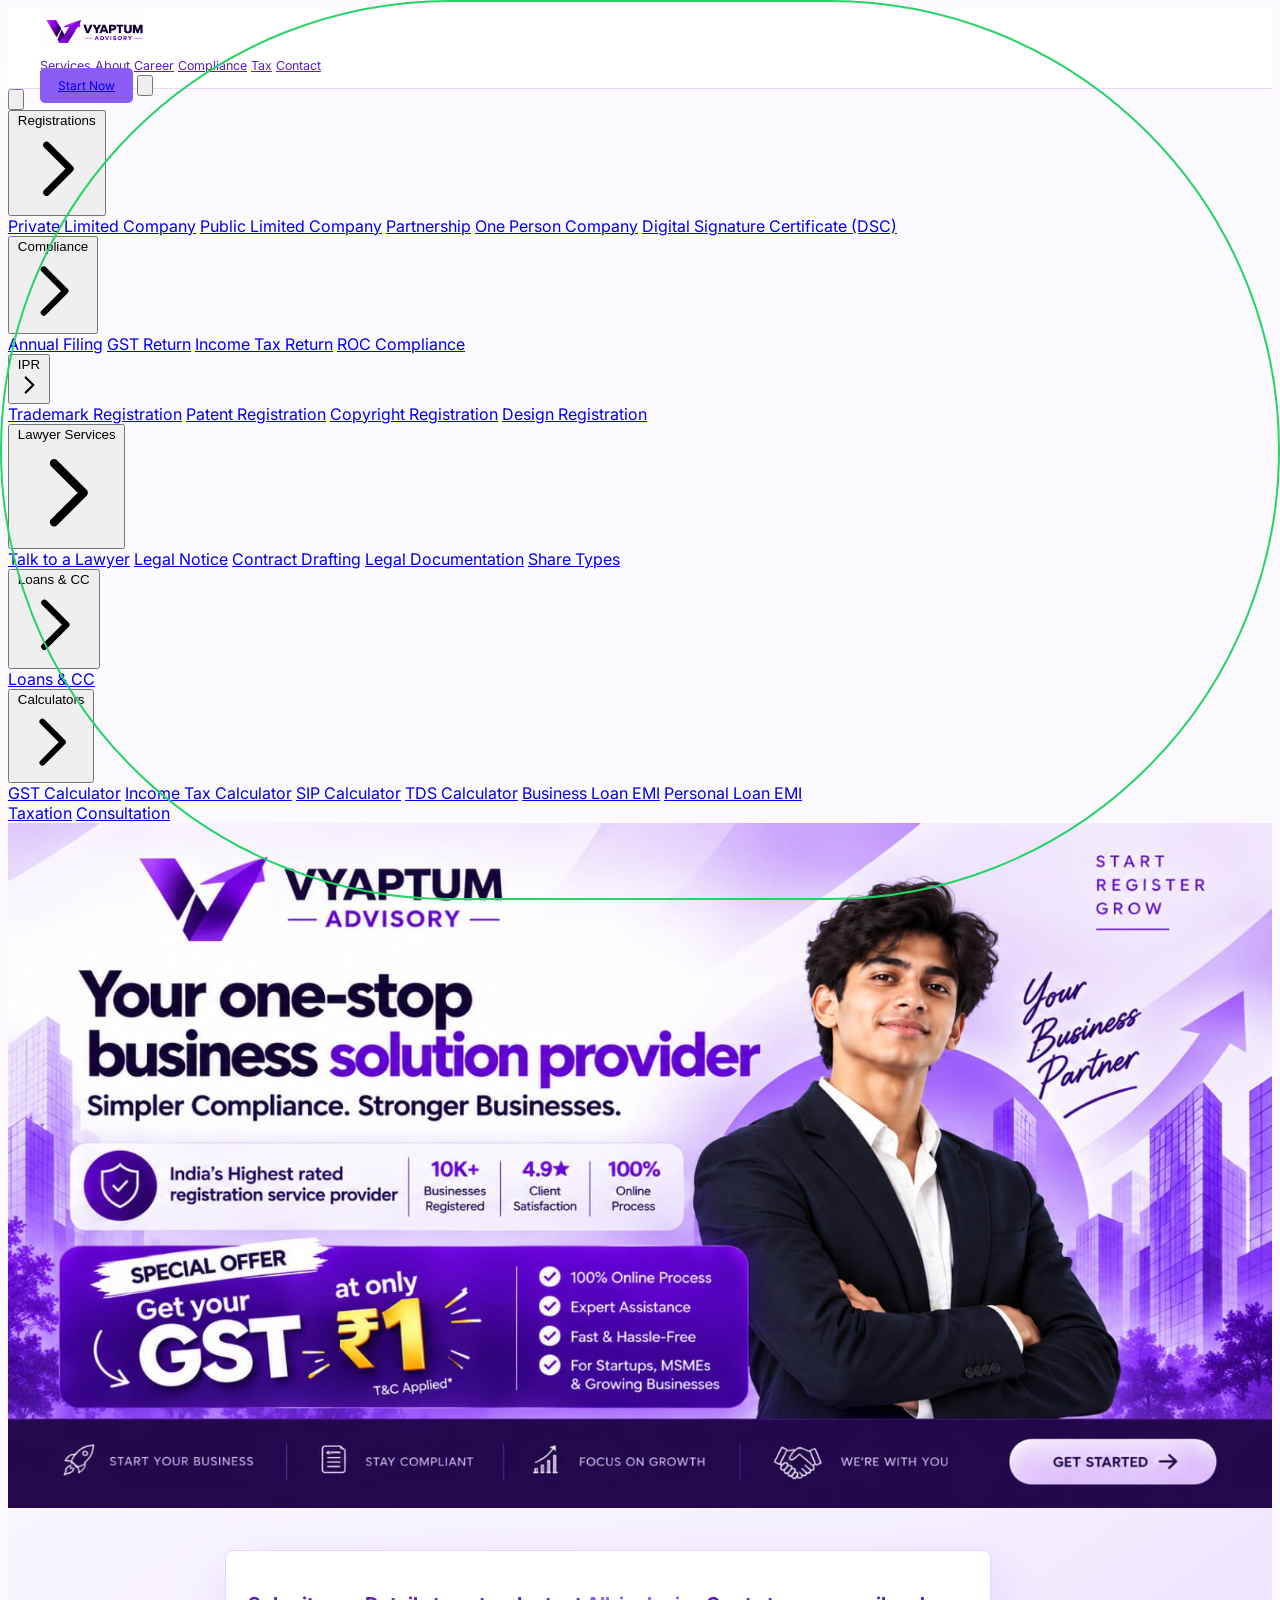
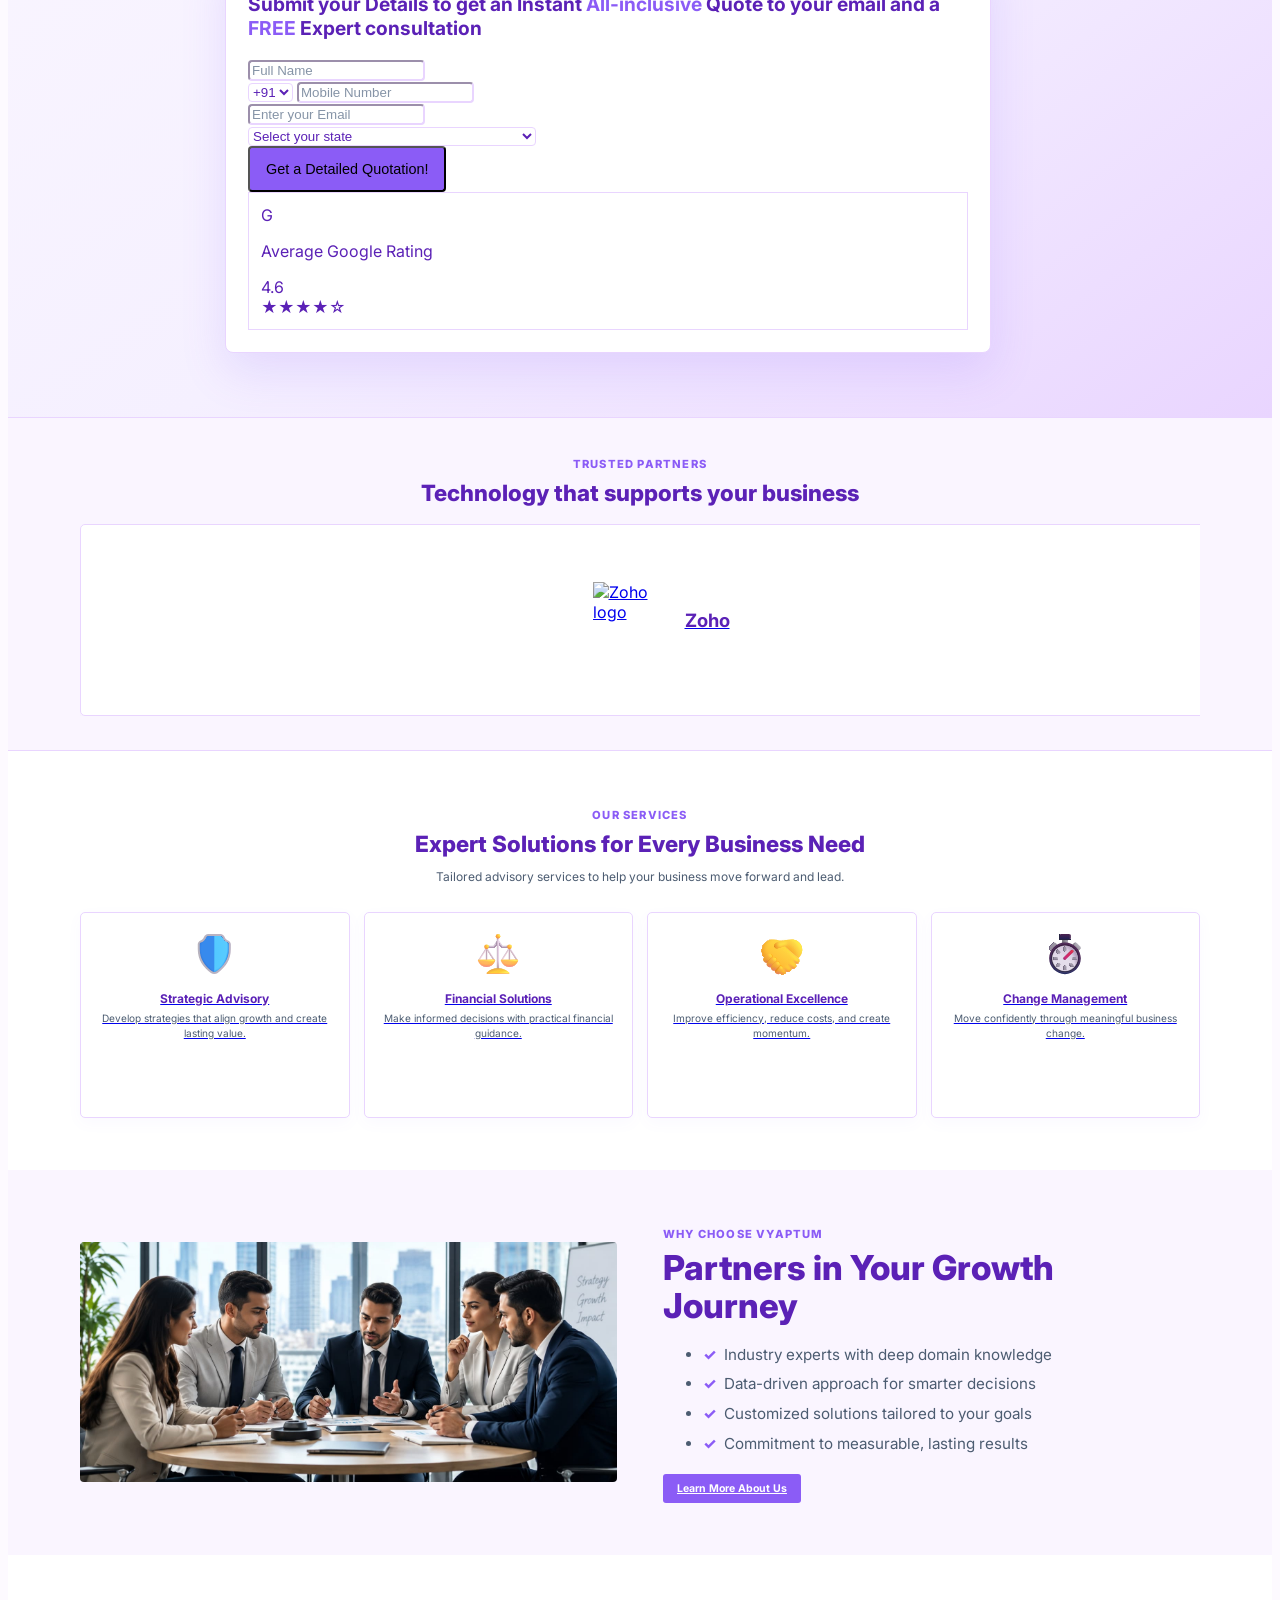
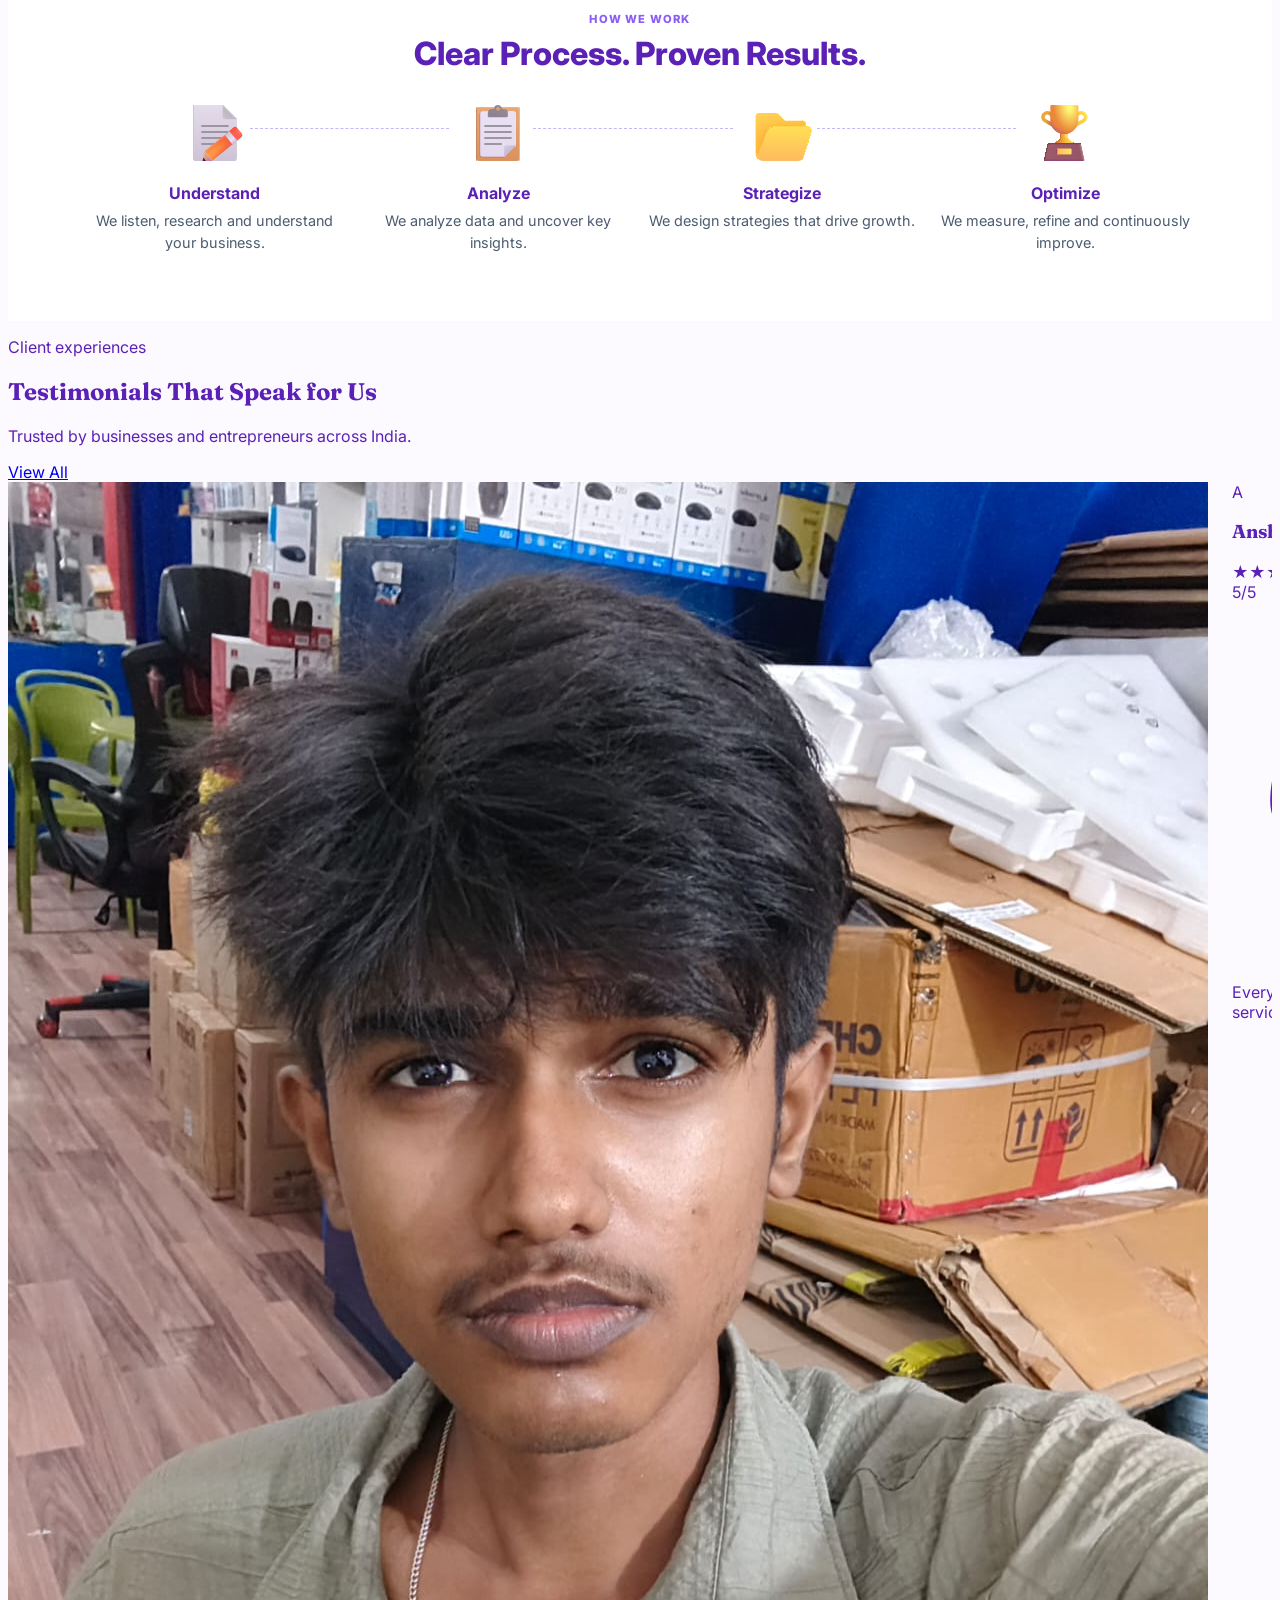
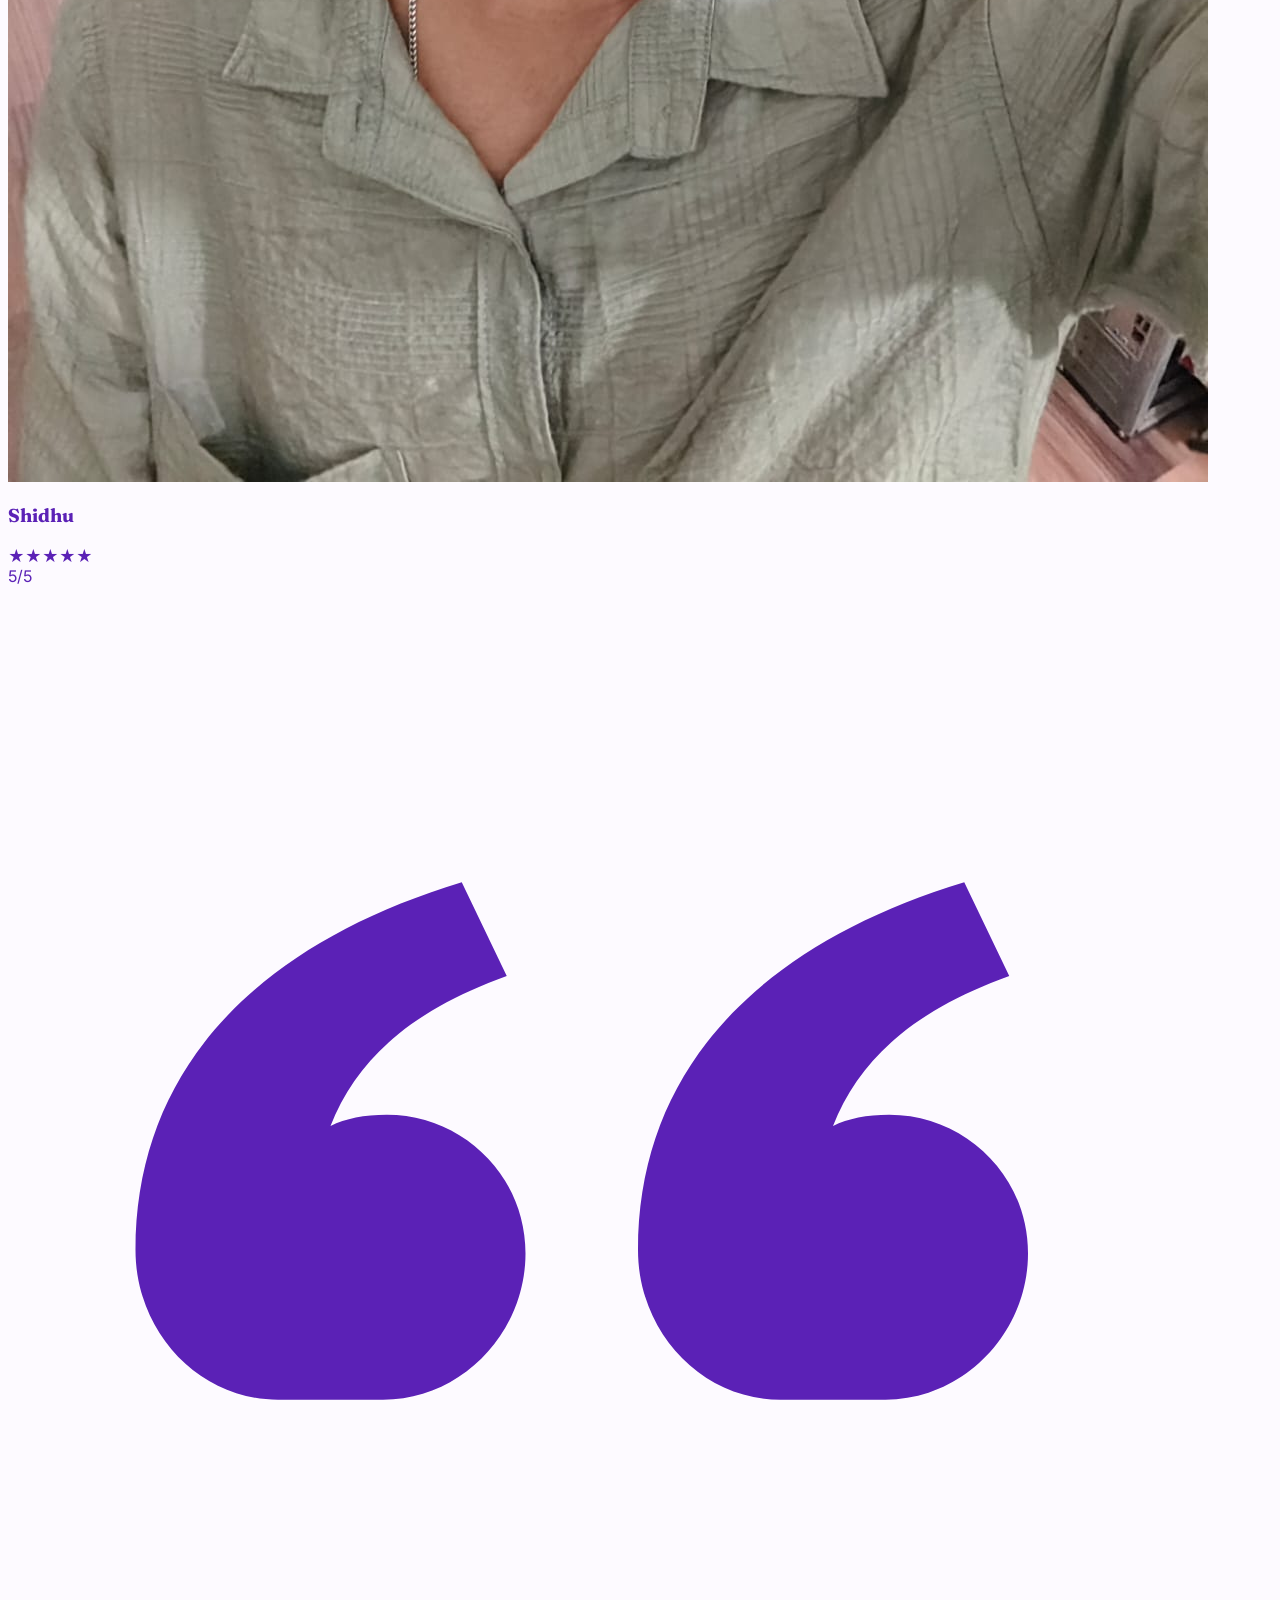
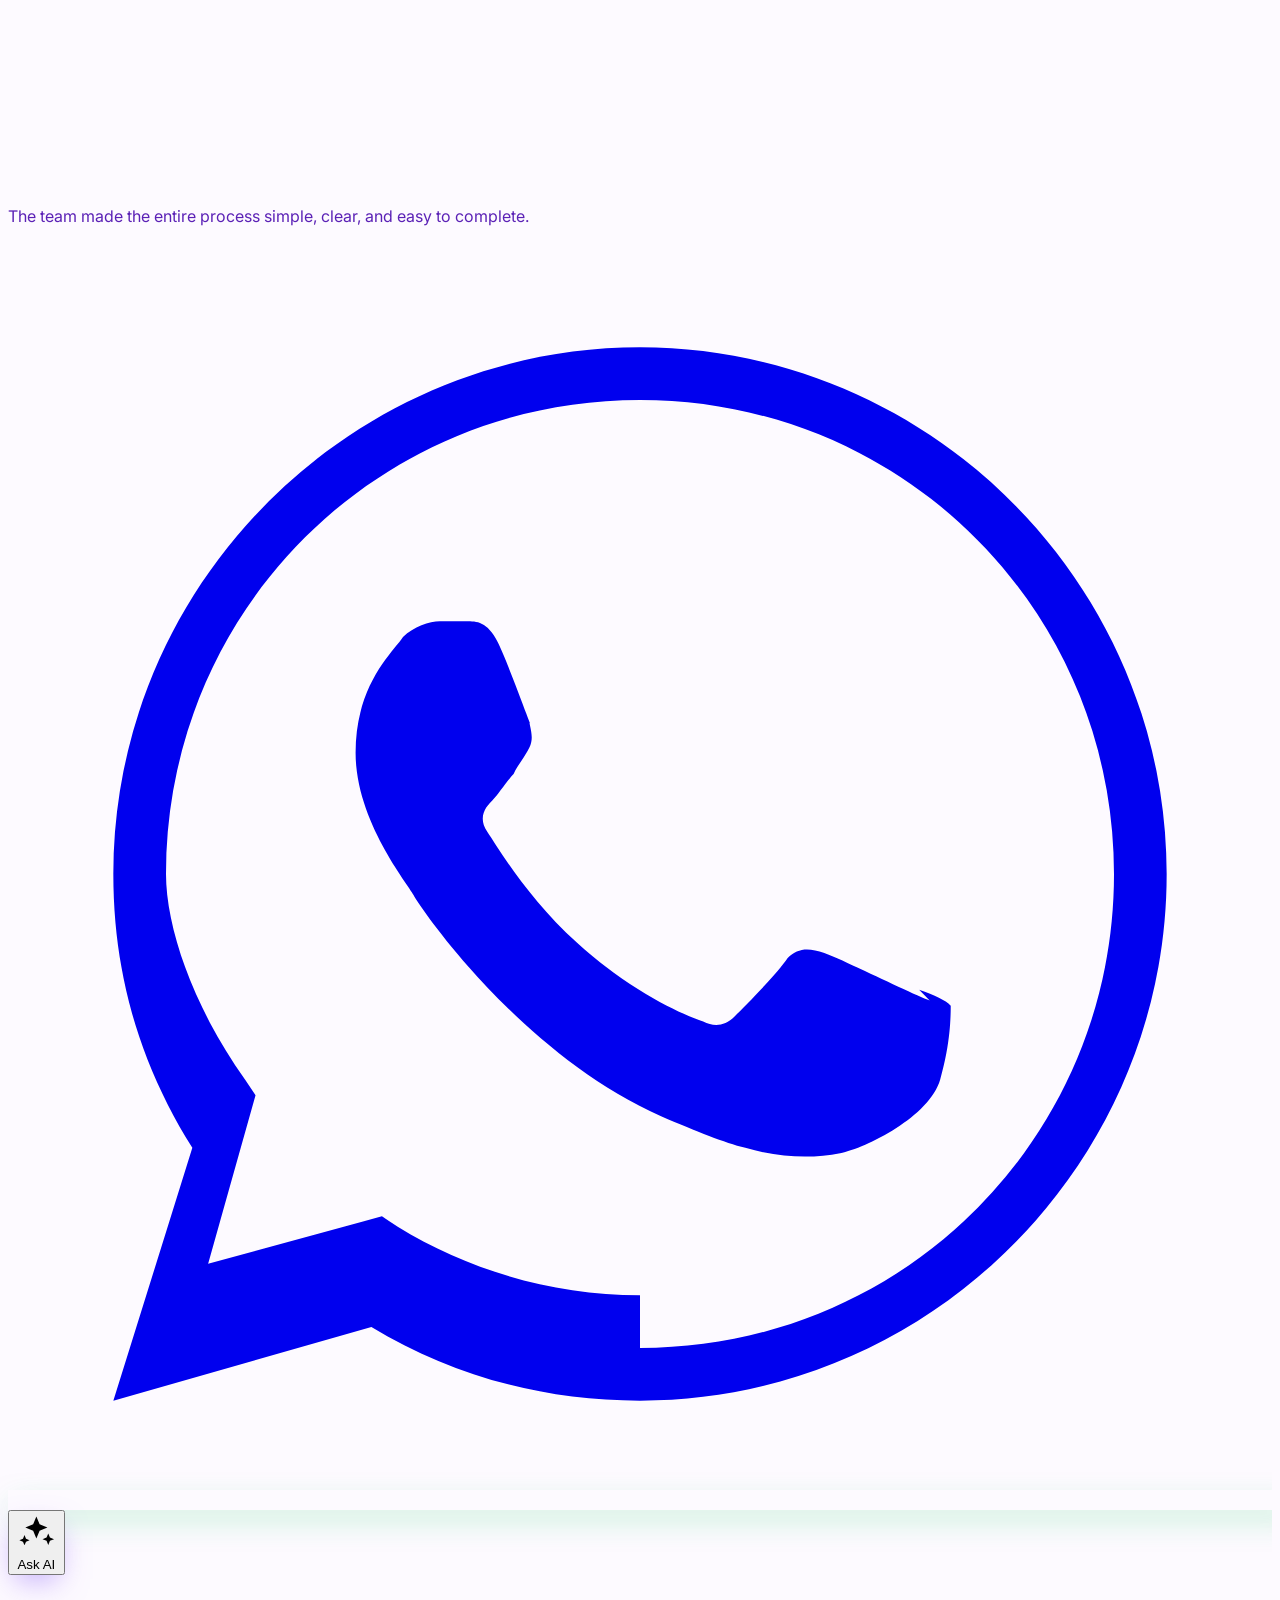
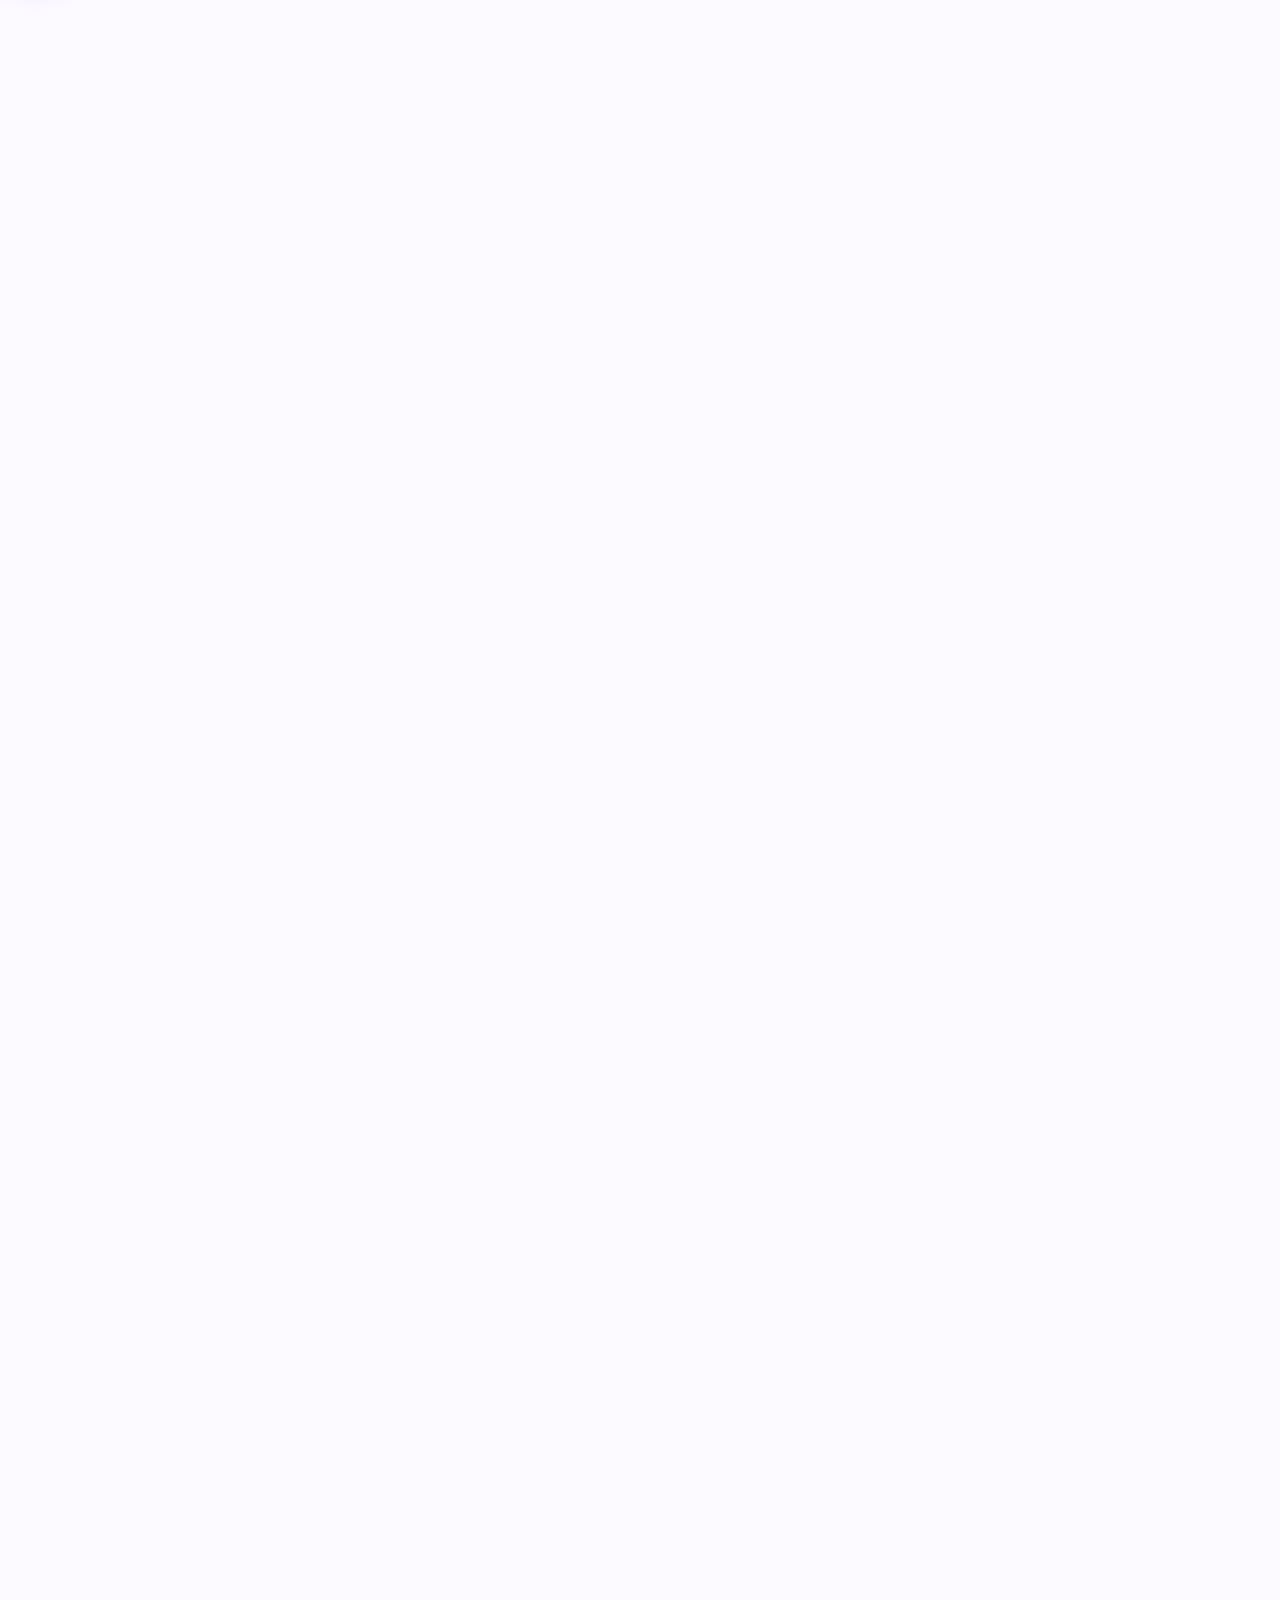
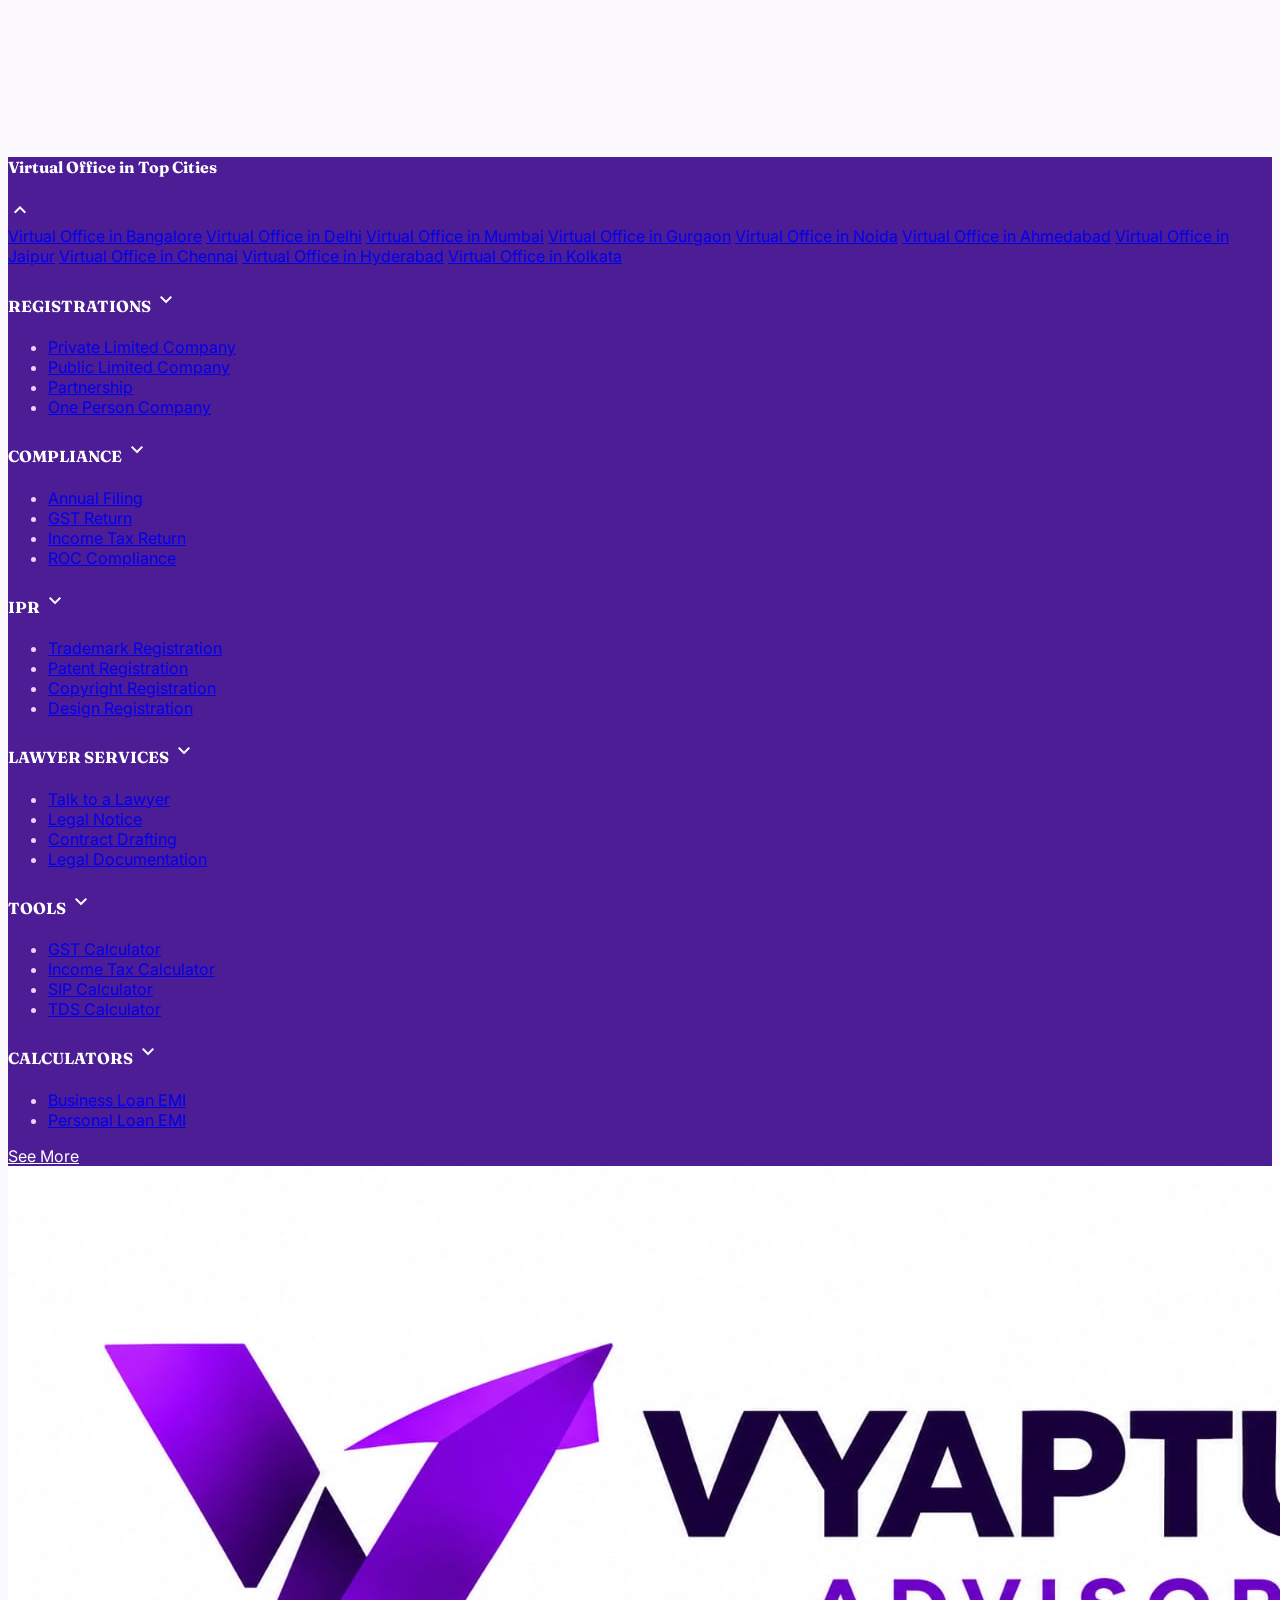
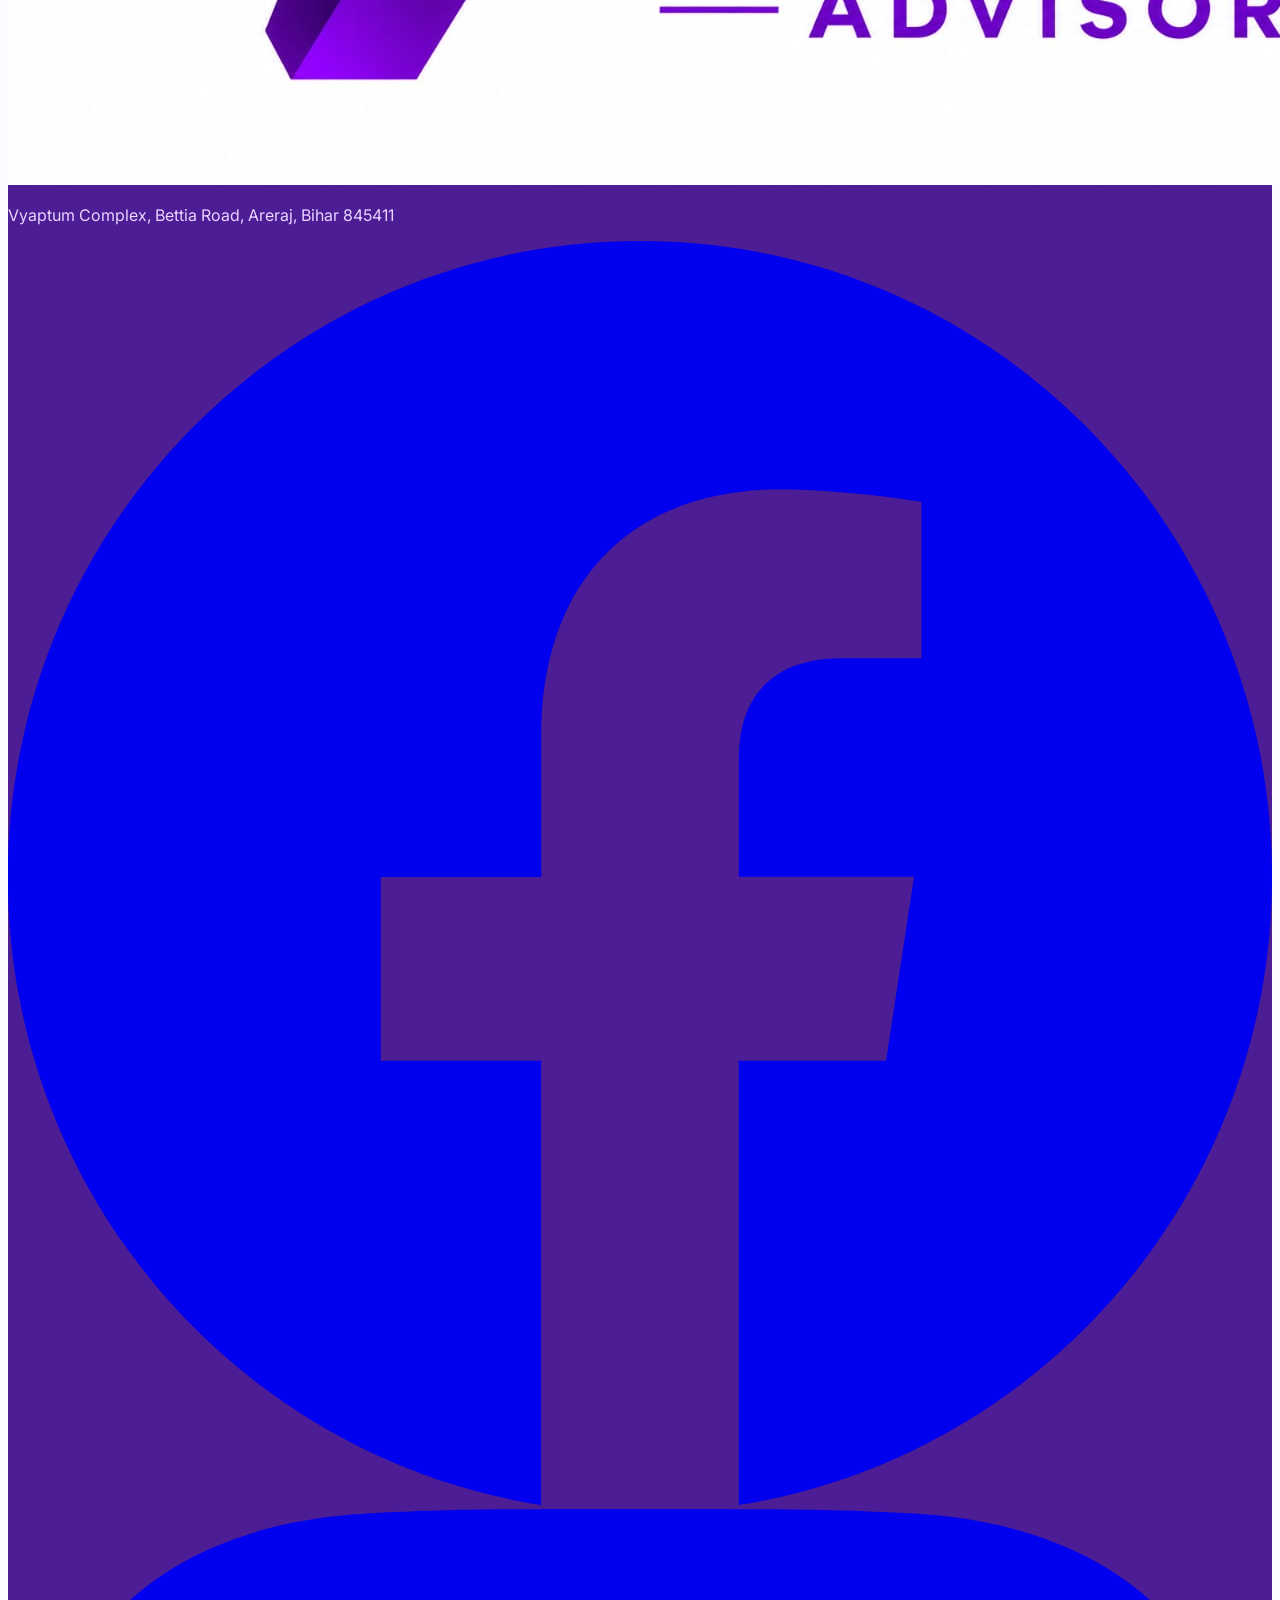
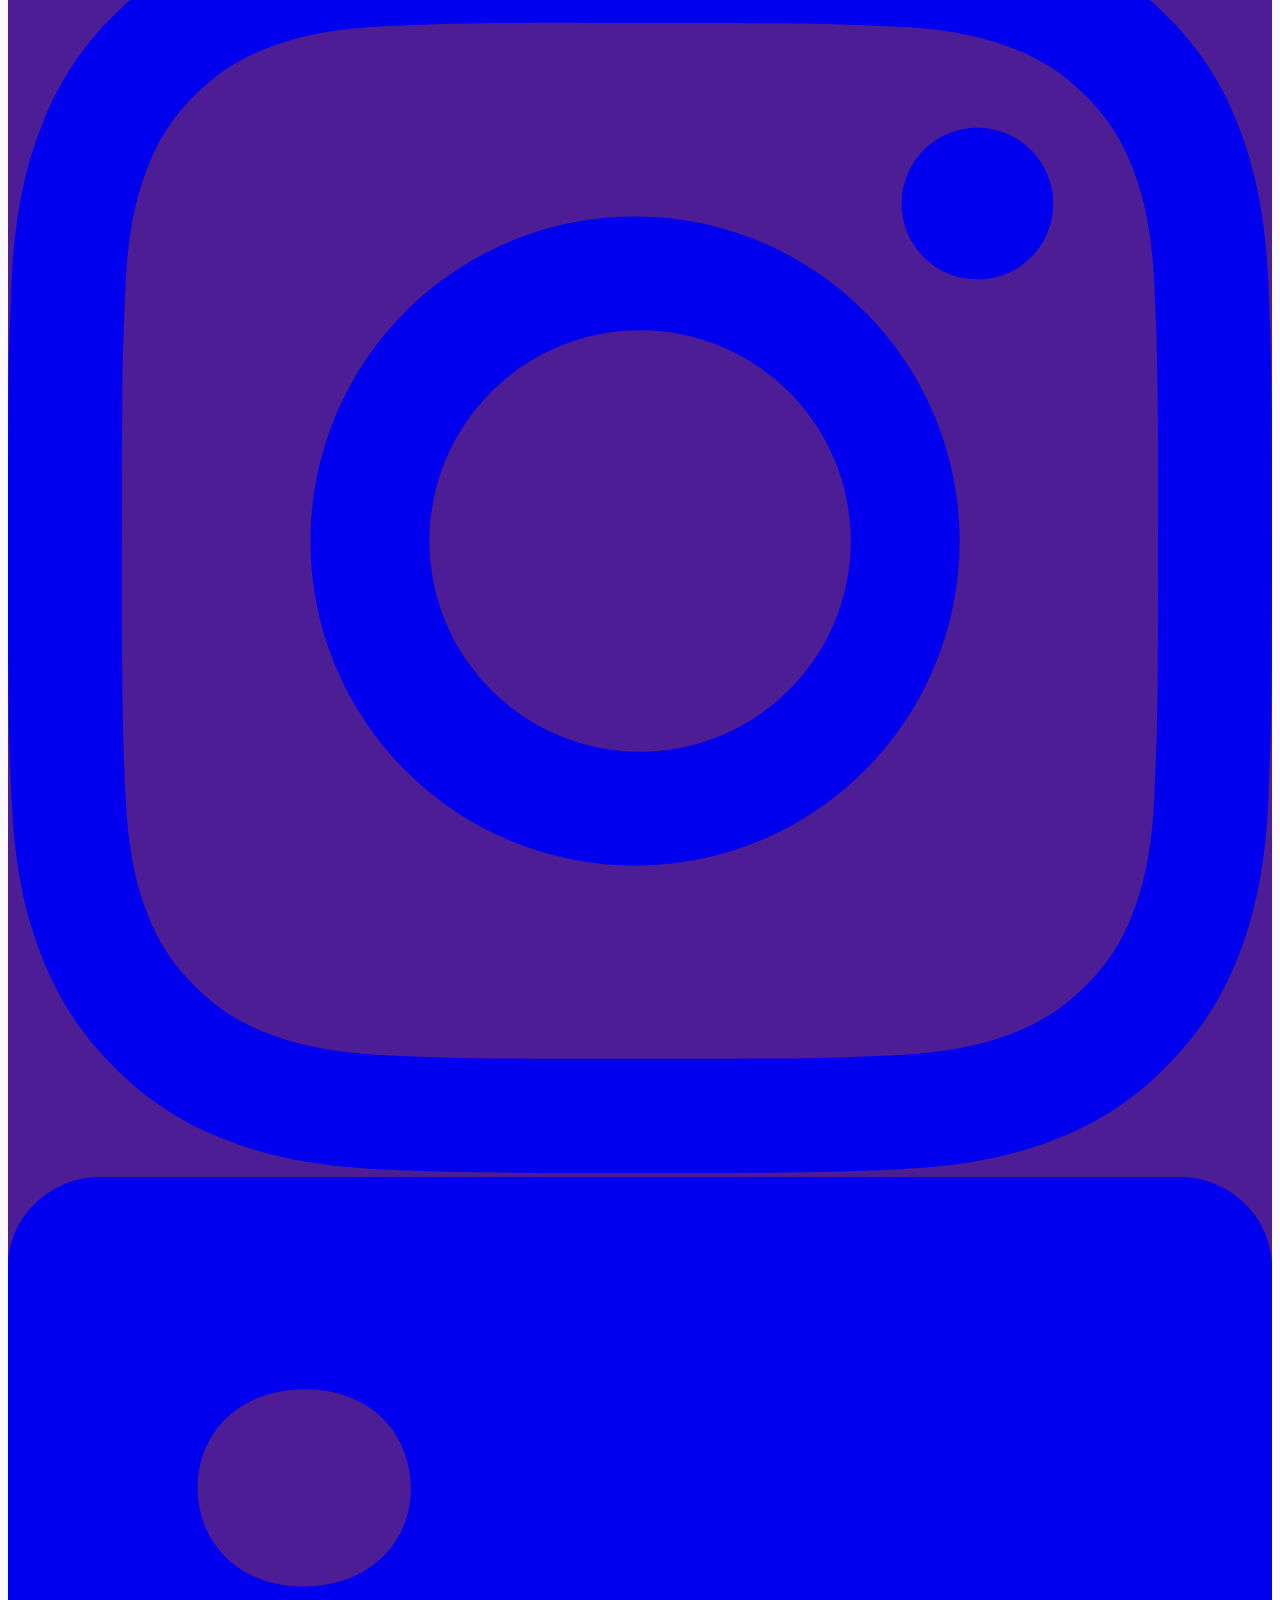
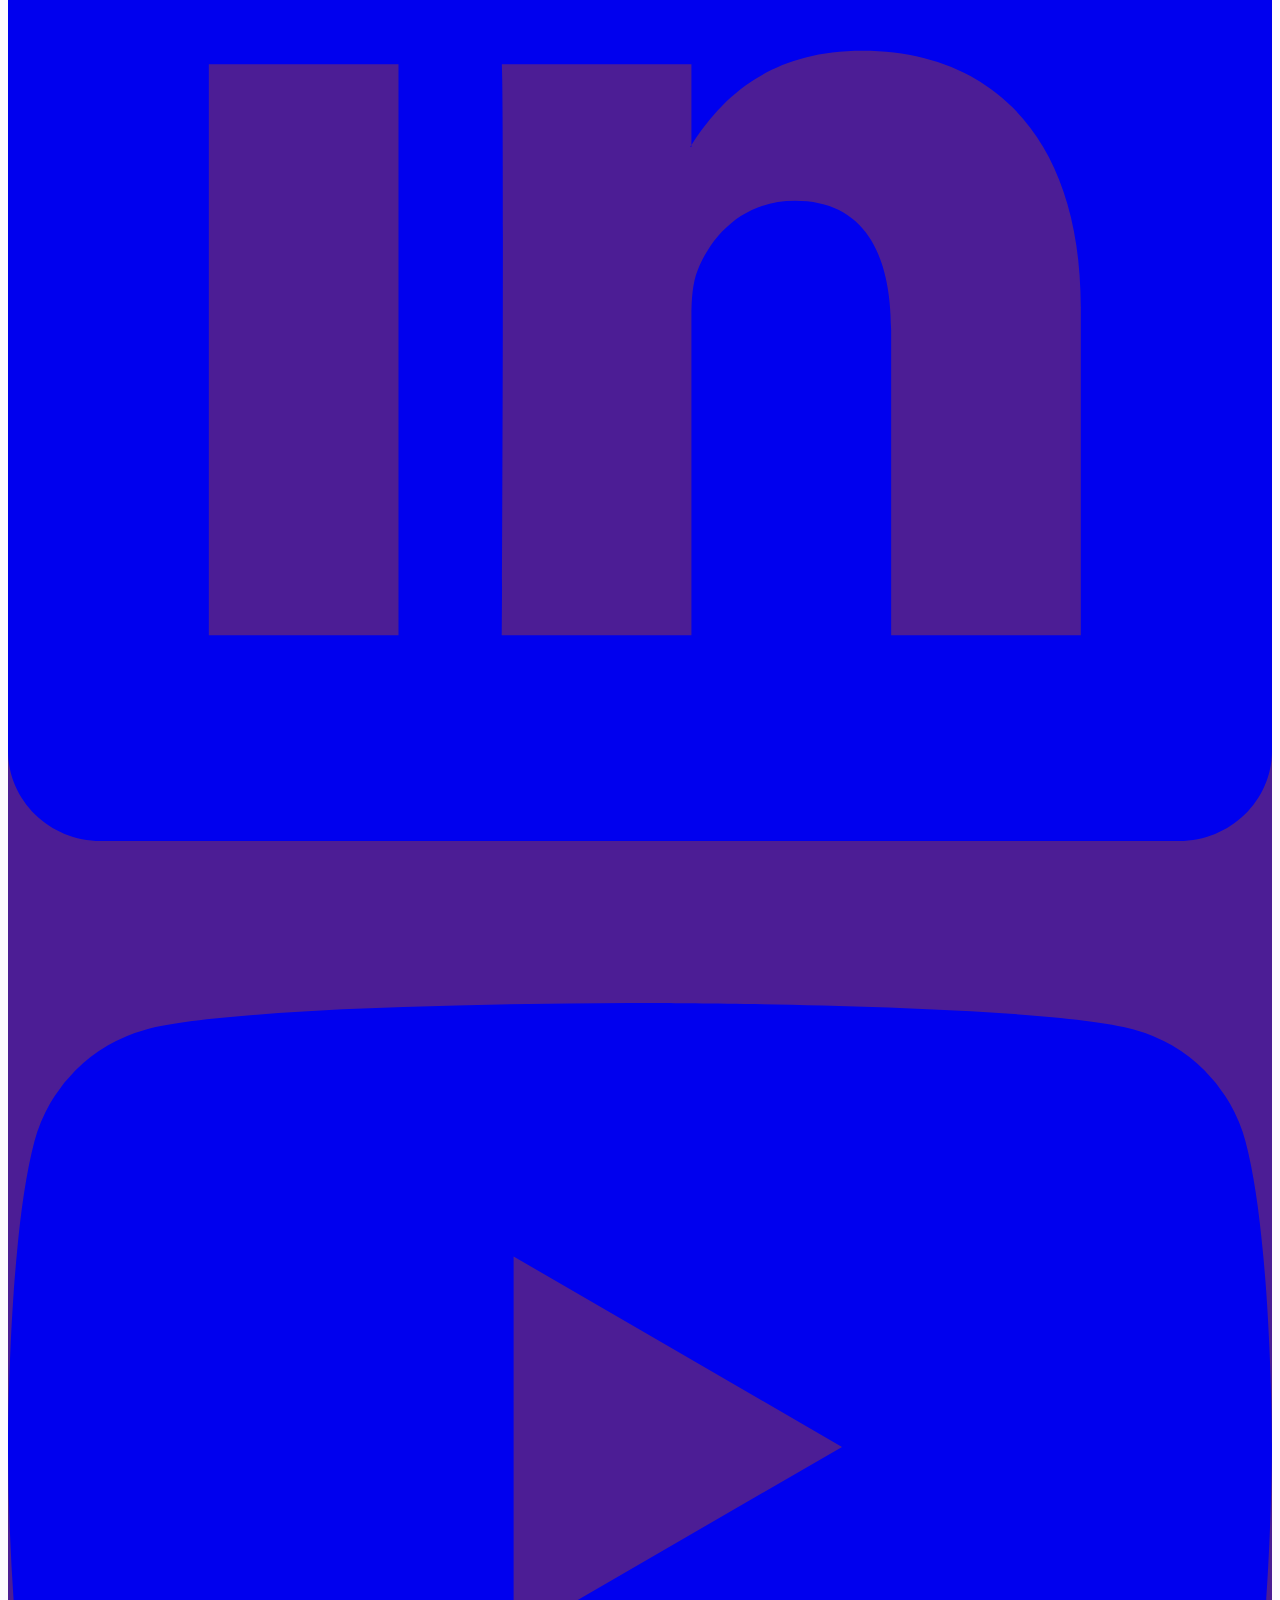
==== commit 8534b39f: "op" ====
--- a/index.html
+++ b/index.html
@@ -904,10 +904,6 @@
 <div class="flex-1 relative"><svg aria-hidden="true" class="absolute -top-2 right-0 w-9 h-9 text-[#e9d5ff]" fill="currentColor" viewbox="0 0 32 32"><path d="M7.2 21.7c-2.1 0-3.8-1.8-3.8-4 0-4.7 3.1-8.1 8.7-9.8l1.2 2.5c-2.5.9-4 2.2-4.7 4 .4-.2.9-.3 1.5-.3 2 0 3.7 1.6 3.7 3.7s-1.7 3.9-3.8 3.9zm13.4 0c-2.1 0-3.8-1.8-3.8-4 0-4.7 3.1-8.1 8.7-9.8l1.2 2.5c-2.5.9-4 2.2-4.7 4 .4-.2.9-.3 1.5-.3 2 0 3.7 1.6 3.7 3.7s-1.7 3.9-3.8 3.9z"></path></svg><p class="pr-8 text-[#5b21b6] text-base leading-7">The team made the entire process simple, clear, and easy to complete.</p></div>
 </article>
 <article class="tst-slide flex flex-col min-h-[310px] bg-white p-7 md:p-8 rounded-[18px] border border-[#e9d5ff] shadow-[0_8px_24px_rgba(139,92,246,0.06)]">
-<div class="flex items-center gap-4 mb-6"><img src="img/whychooseus/awnish.jpeg" alt="Awanis Kumar" class="w-14 h-14 rounded-full object-cover border-2 border-[#e9d5ff]"><div><h3 class="text-lg font-bold text-[#5b21b6] mb-1">Awanis Kumar</h3><div class="flex items-center gap-2"><div class="flex text-[#8b5cf6] text-sm gap-0.5" aria-label="5 out of 5 stars"><span>★</span><span>★</span><span>★</span><span>★</span><span>★</span></div><span class="text-[#5b21b6] font-semibold text-sm">5/5</span></div></div></div>
-<div class="flex-1 relative"><svg aria-hidden="true" class="absolute -top-2 right-0 w-9 h-9 text-[#e9d5ff]" fill="currentColor" viewbox="0 0 32 32"><path d="M7.2 21.7c-2.1 0-3.8-1.8-3.8-4 0-4.7 3.1-8.1 8.7-9.8l1.2 2.5c-2.5.9-4 2.2-4.7 4 .4-.2.9-.3 1.5-.3 2 0 3.7 1.6 3.7 3.7s-1.7 3.9-3.8 3.9zm13.4 0c-2.1 0-3.8-1.8-3.8-4 0-4.7 3.1-8.1 8.7-9.8l1.2 2.5c-2.5.9-4 2.2-4.7 4 .4-.2.9-.3 1.5-.3 2 0 3.7 1.6 3.7 3.7s-1.7 3.9-3.8 3.9z"></path></svg><p class="pr-8 text-[#5b21b6] text-base leading-7">Professional guidance and quick support helped us move forward with confidence.</p></div>
-</article>
-<article class="tst-slide flex flex-col min-h-[310px] bg-white p-7 md:p-8 rounded-[18px] border border-[#e9d5ff] shadow-[0_8px_24px_rgba(139,92,246,0.06)]">
 <div class="flex items-center gap-4 mb-6"><div class="w-14 h-14 rounded-full bg-[#f3e8ff] text-[#8b5cf6] flex items-center justify-center text-lg font-bold border-2 border-[#e9d5ff]" aria-hidden="true">A</div><div><h3 class="text-lg font-bold text-[#5b21b6] mb-1">Anshu</h3><div class="flex items-center gap-2"><div class="flex text-[#8b5cf6] text-sm gap-0.5" aria-label="5 out of 5 stars"><span>★</span><span>★</span><span>★</span><span>★</span><span>★</span></div><span class="text-[#5b21b6] font-semibold text-sm">5/5</span></div></div></div>
 <div class="flex-1 relative"><svg aria-hidden="true" class="absolute -top-2 right-0 w-9 h-9 text-[#e9d5ff]" fill="currentColor" viewbox="0 0 32 32"><path d="M7.2 21.7c-2.1 0-3.8-1.8-3.8-4 0-4.7 3.1-8.1 8.7-9.8l1.2 2.5c-2.5.9-4 2.2-4.7 4 .4-.2.9-.3 1.5-.3 2 0 3.7 1.6 3.7 3.7s-1.7 3.9-3.8 3.9zm13.4 0c-2.1 0-3.8-1.8-3.8-4 0-4.7 3.1-8.1 8.7-9.8l1.2 2.5c-2.5.9-4 2.2-4.7 4 .4-.2.9-.3 1.5-.3 2 0 3.7 1.6 3.7 3.7s-1.7 3.9-3.8 3.9z"></path></svg><p class="pr-8 text-[#5b21b6] text-base leading-7">Everything was explained clearly, and the service was smooth from start to finish.</p></div>
 </article>
@@ -1070,12 +1066,7 @@
 <img alt="Vyaptum Advisory" class="h-10 w-auto" src="img/brand/newheaderlogo.jpeg"/>
 </a>
 </div>
-<p class="text-gray-300 max-w-2xl mx-auto mb-4">
-  Vyaptum Complex, Braham Baba Mandir, Bettiah Road, Areraj, Bihar 845411
-      </p>
-<a class="text-brand-orange hover:underline flex items-center justify-center" href="https://www.google.com/maps/search/?api=1&amp;query=Vyaptum%20Complex%2C%20Braham%20Baba%20Mandir%2C%20Bettiah%20Road%2C%20Areraj%2C%20Bihar%20845411" target="_blank" rel="noopener">
-        Open on Google Maps <span class="material-symbols-outlined ml-1 text-sm">arrow_forward</span>
-</a>
+<p class="text-gray-300 max-w-2xl mx-auto mb-4">Vyaptum Complex, Bettia Road, Areraj, Bihar 845411</p>
 <!-- Social Icons -->
 <div class="flex justify-center space-x-6 mt-8">
 <a aria-label="Facebook" class="text-white hover:text-brand-orange" href="#"><svg class="w-6 h-6" fill="currentColor" viewbox="0 0 16 16"><path d="M16 8.049c0-4.446-3.582-8.05-8-8.05C3.58 0-.002 3.603-.002 8.05c0 4.017 2.926 7.347 6.75 7.951v-5.625h-2.03V8.05H6.75V6.275c0-2.017 1.195-3.131 3.022-3.131.876 0 1.791.157 1.791.157v1.98h-1.009c-.993 0-1.303.621-1.303 1.258v1.51h2.218l-.354 2.326H9.25V16c3.824-.604 6.75-3.934 6.75-7.951z"></path></svg></a>
